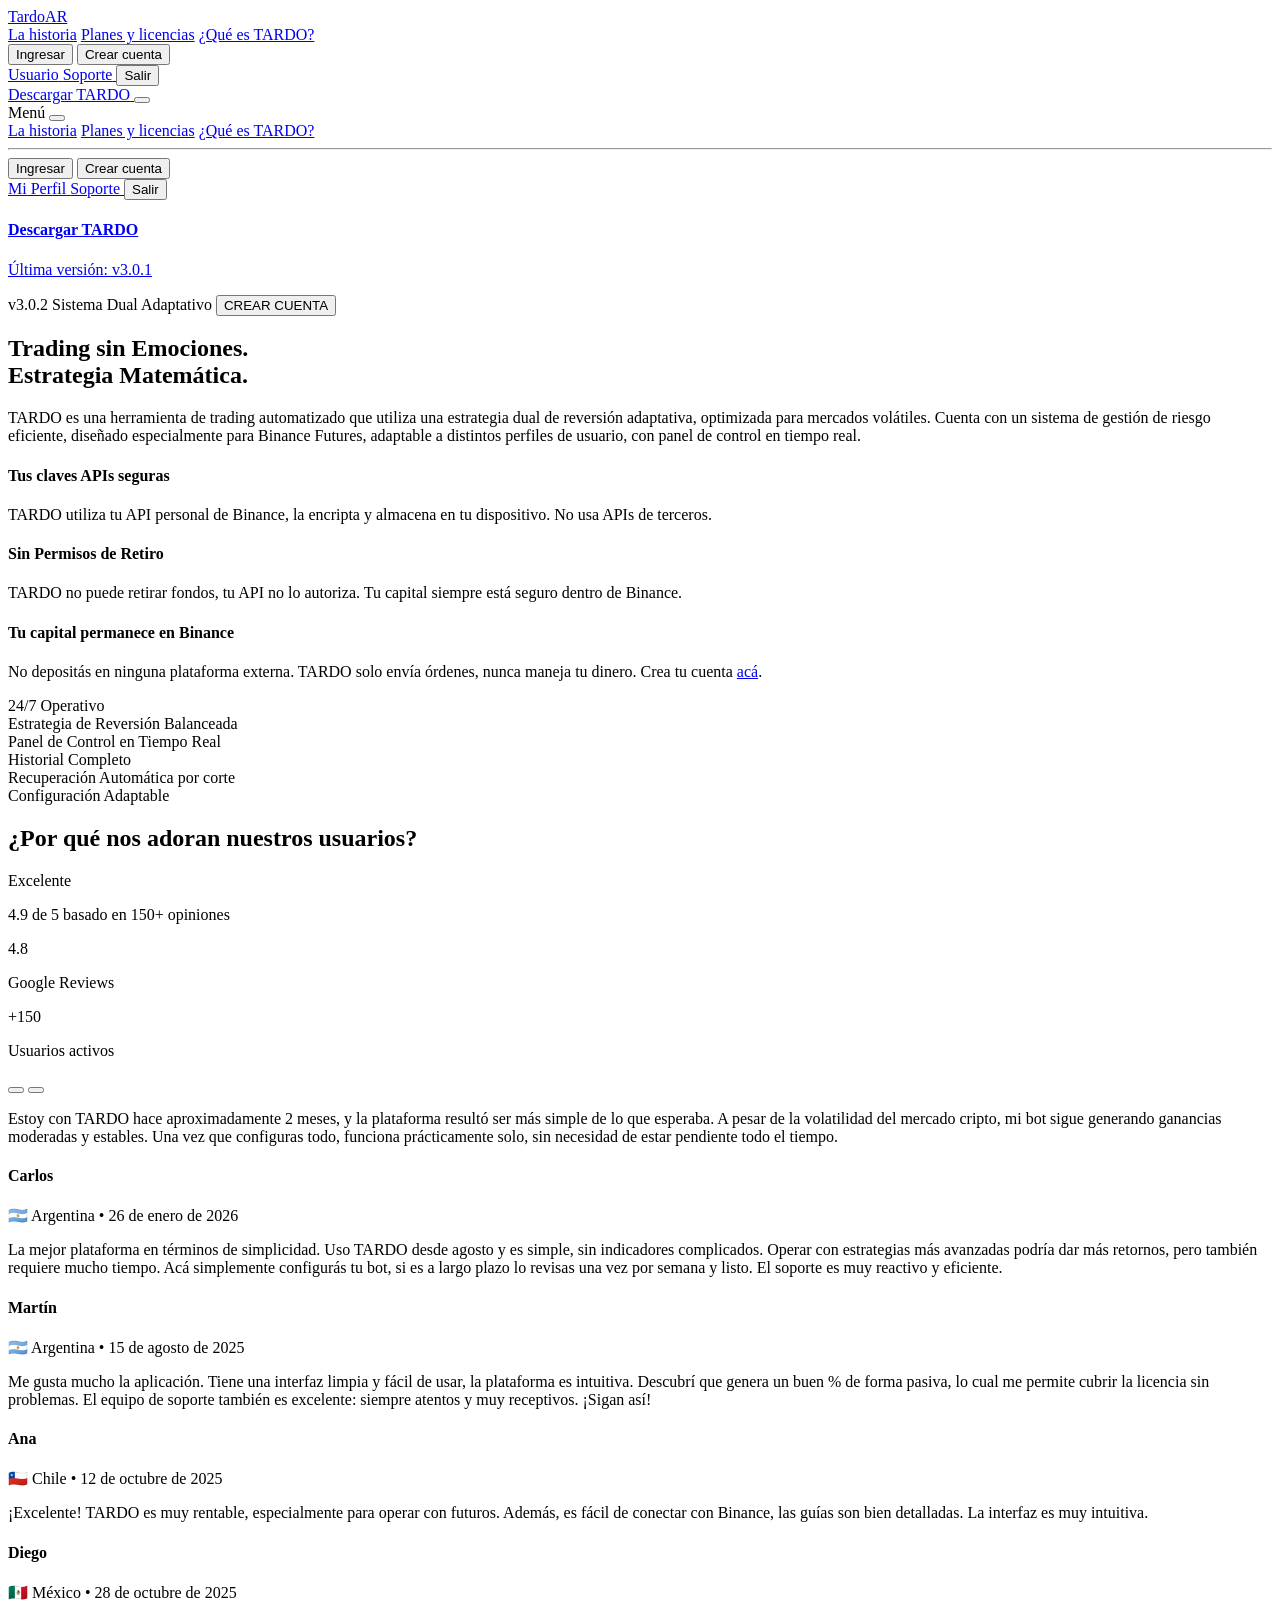
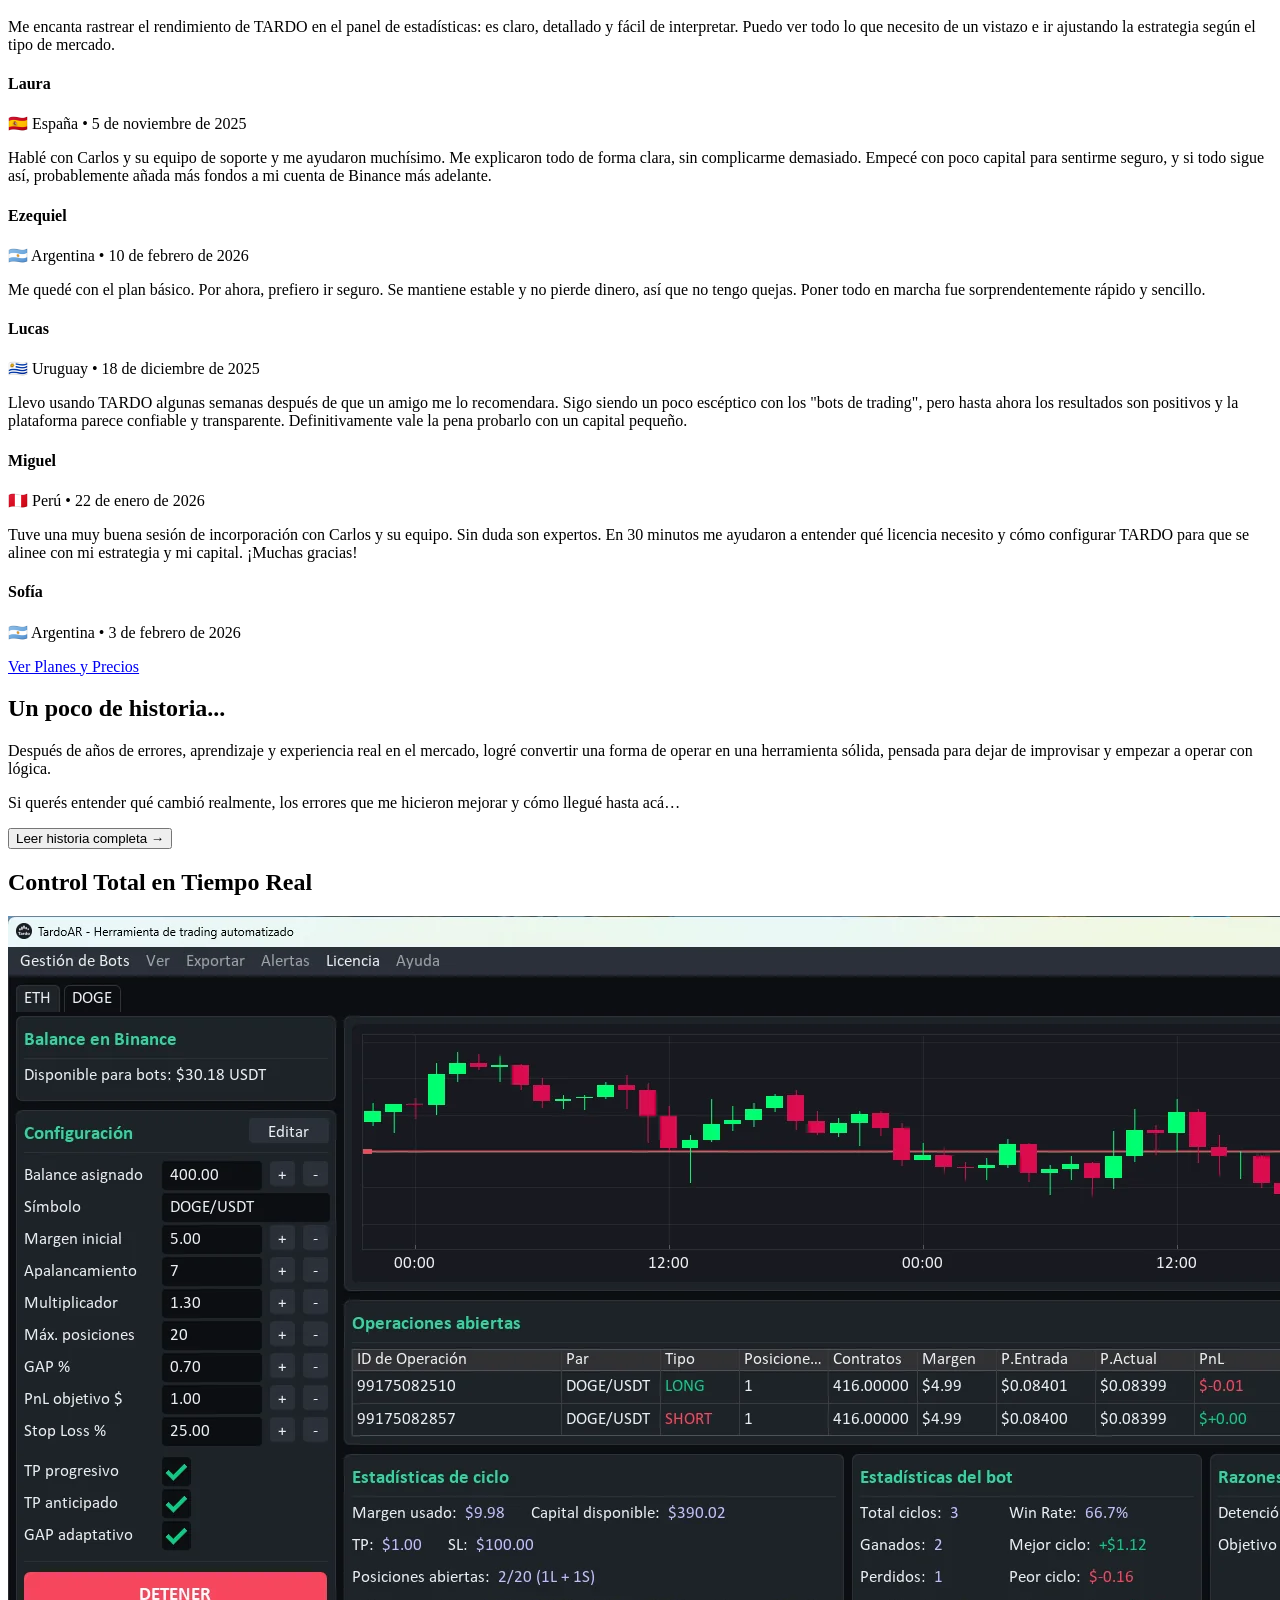
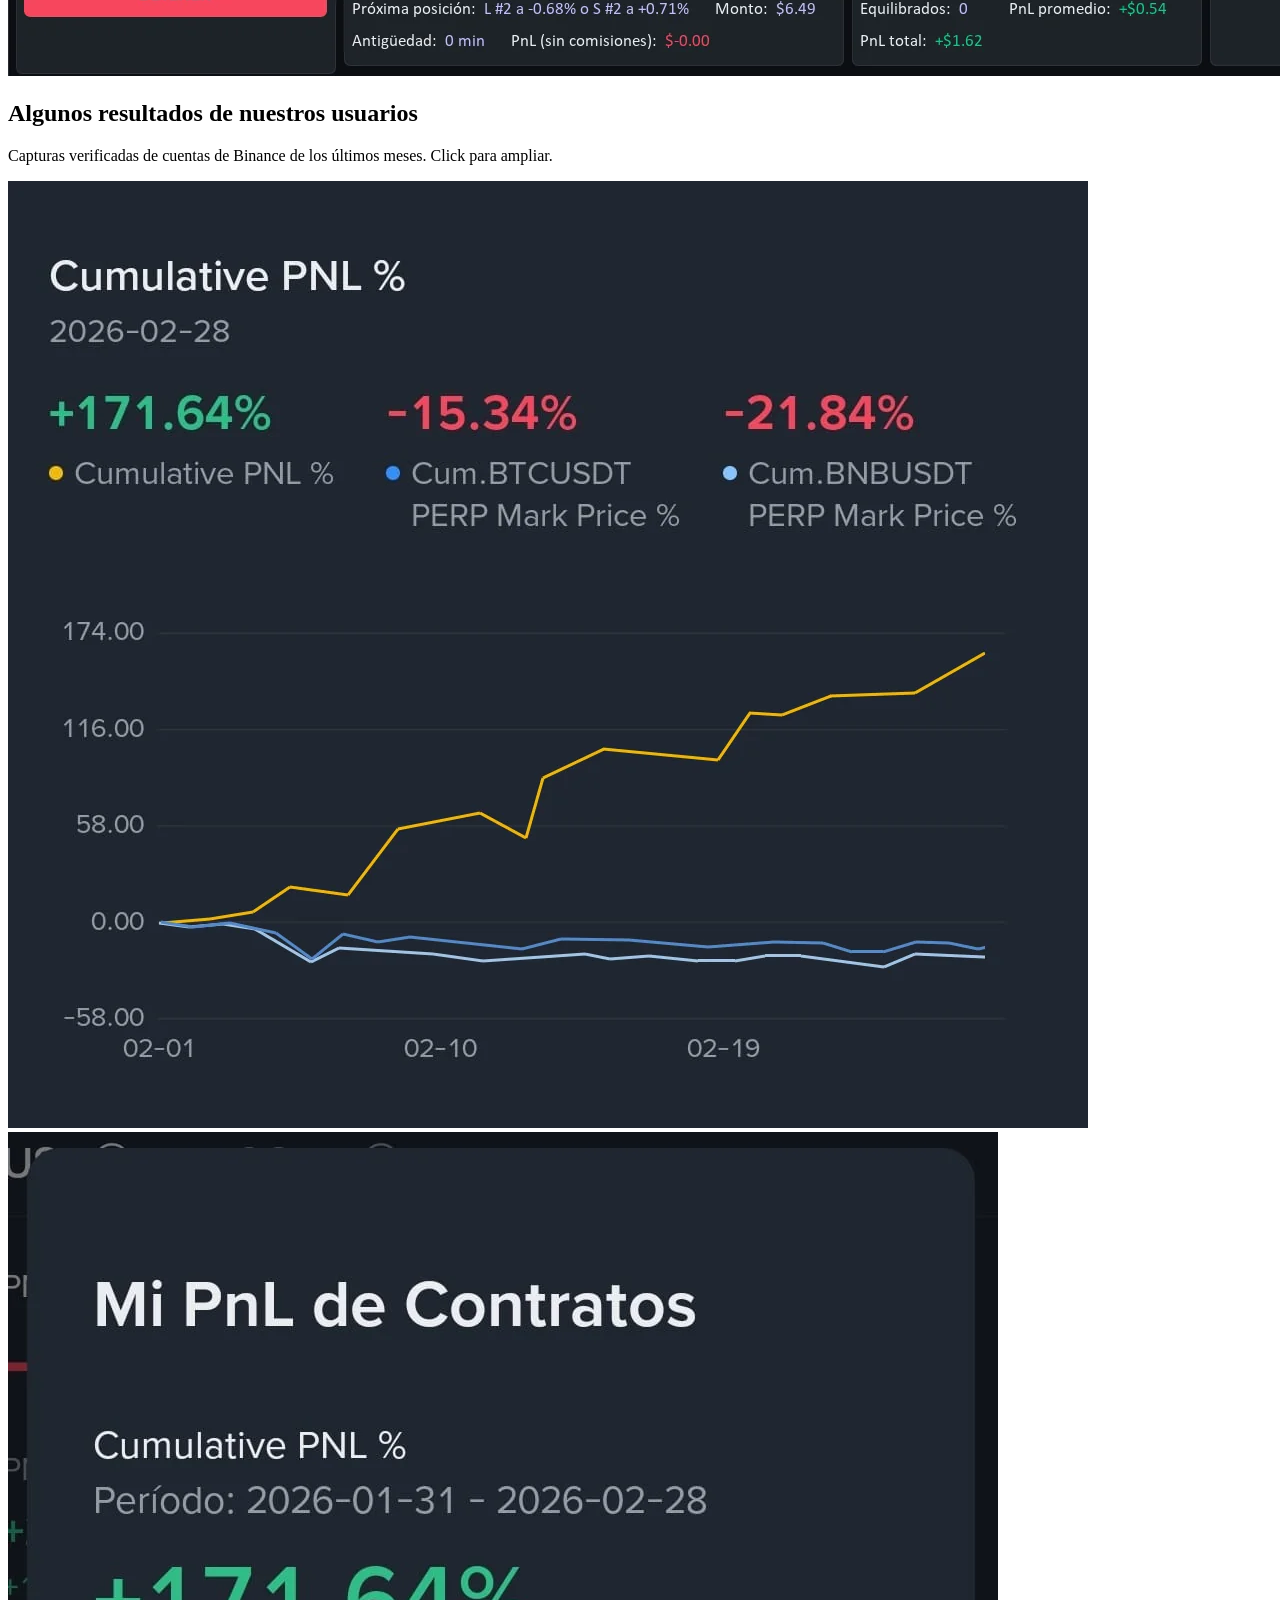
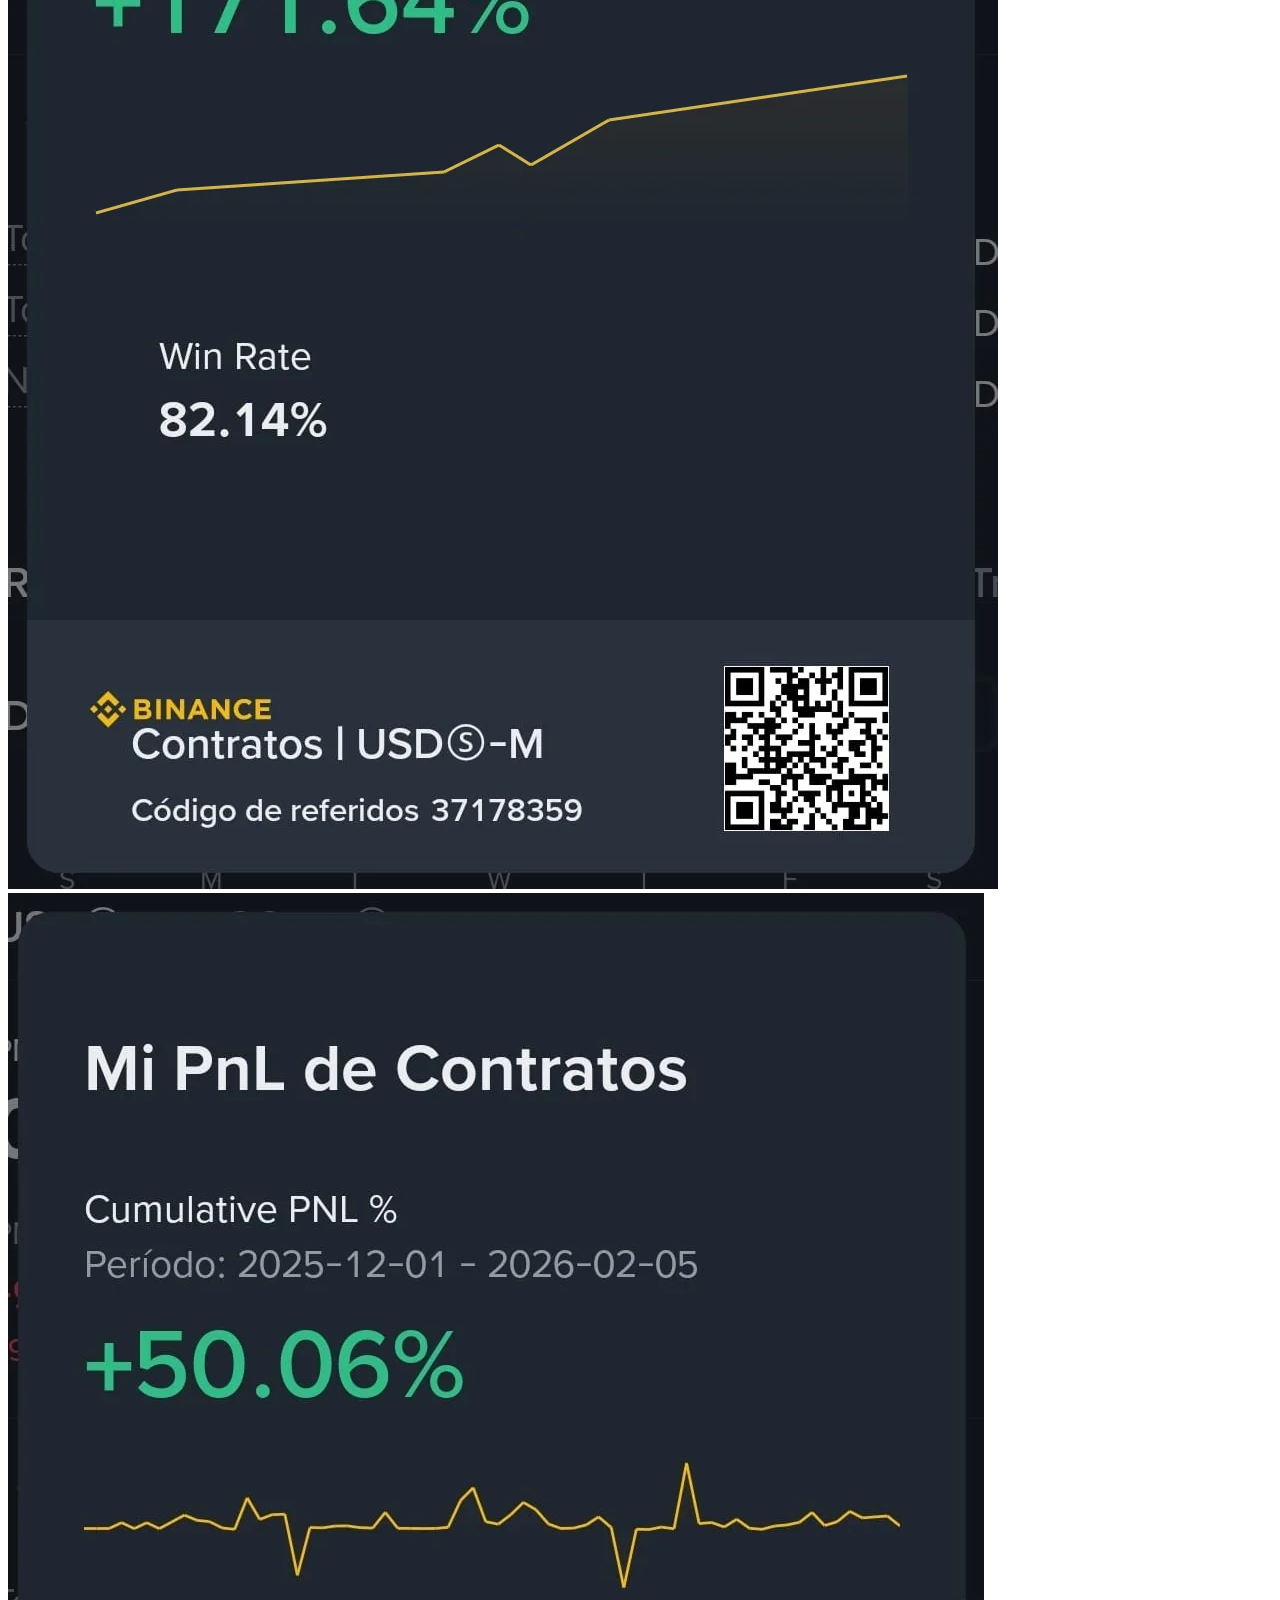
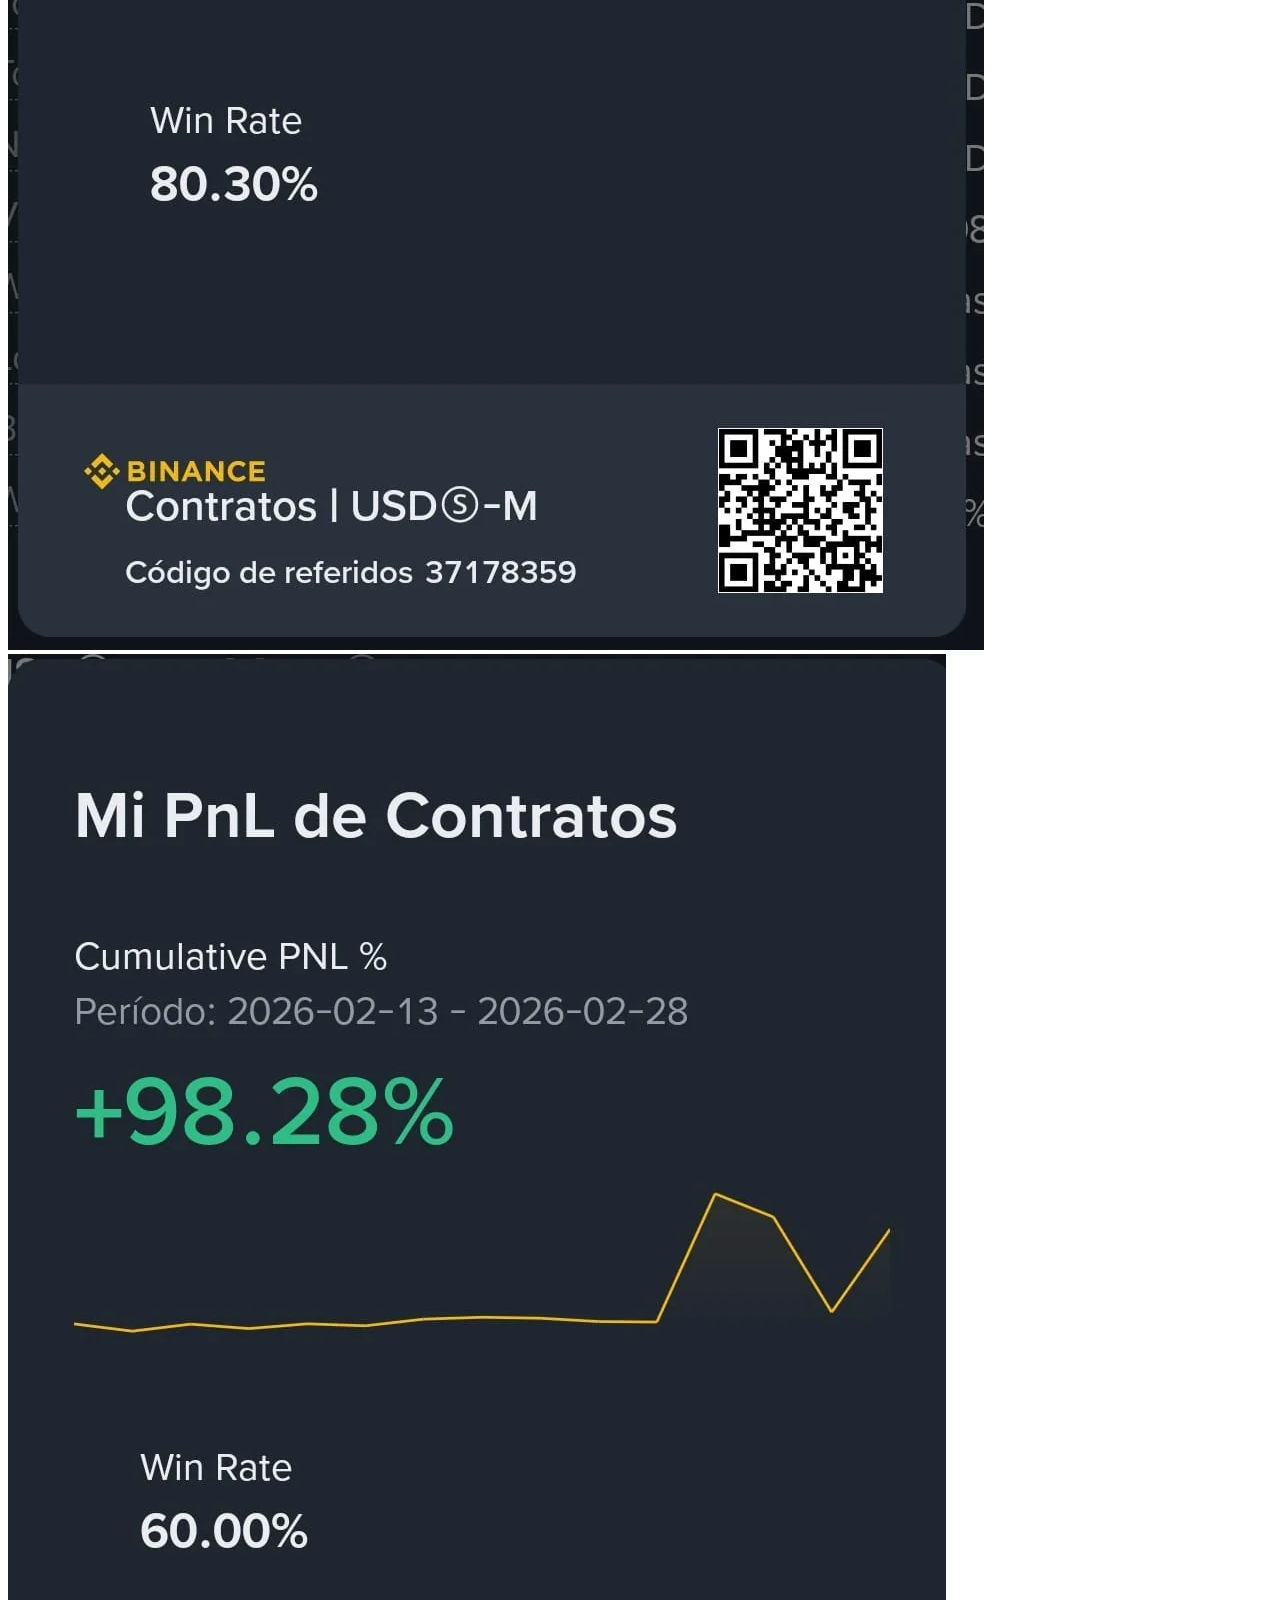
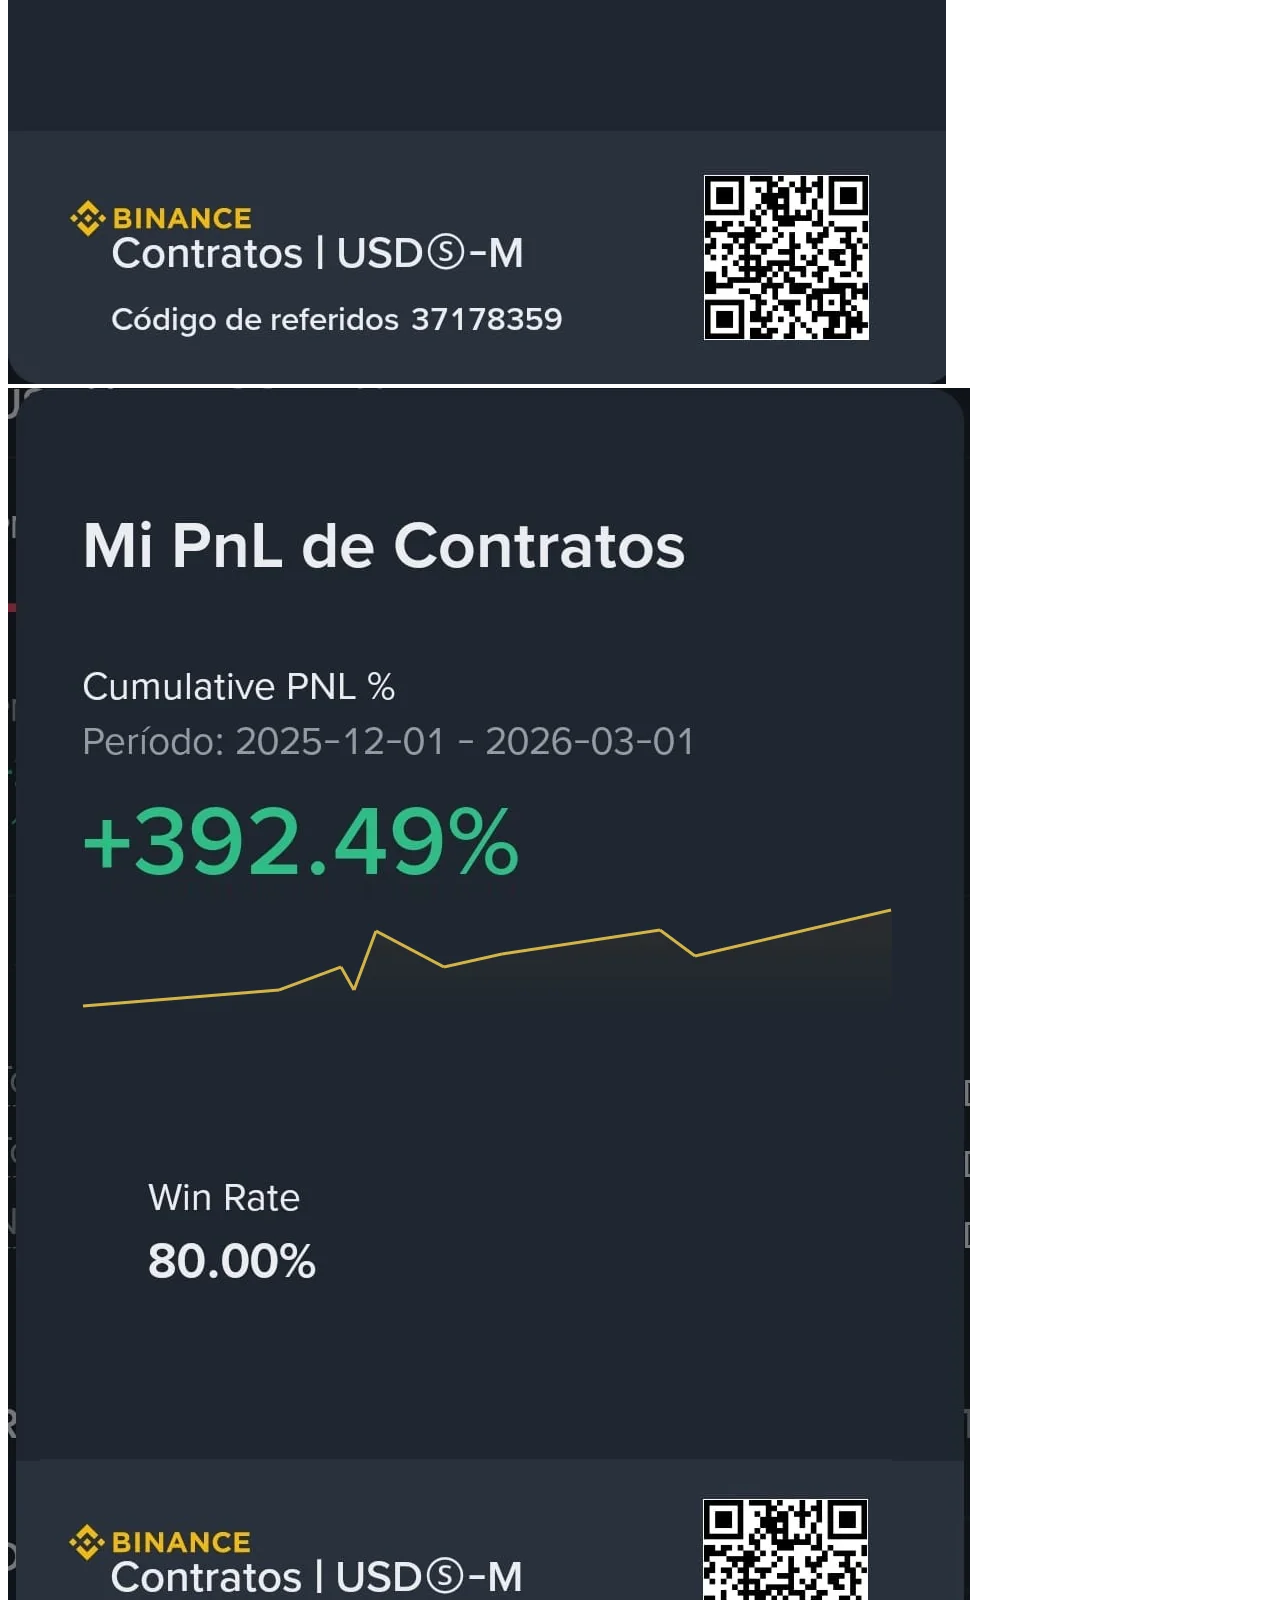
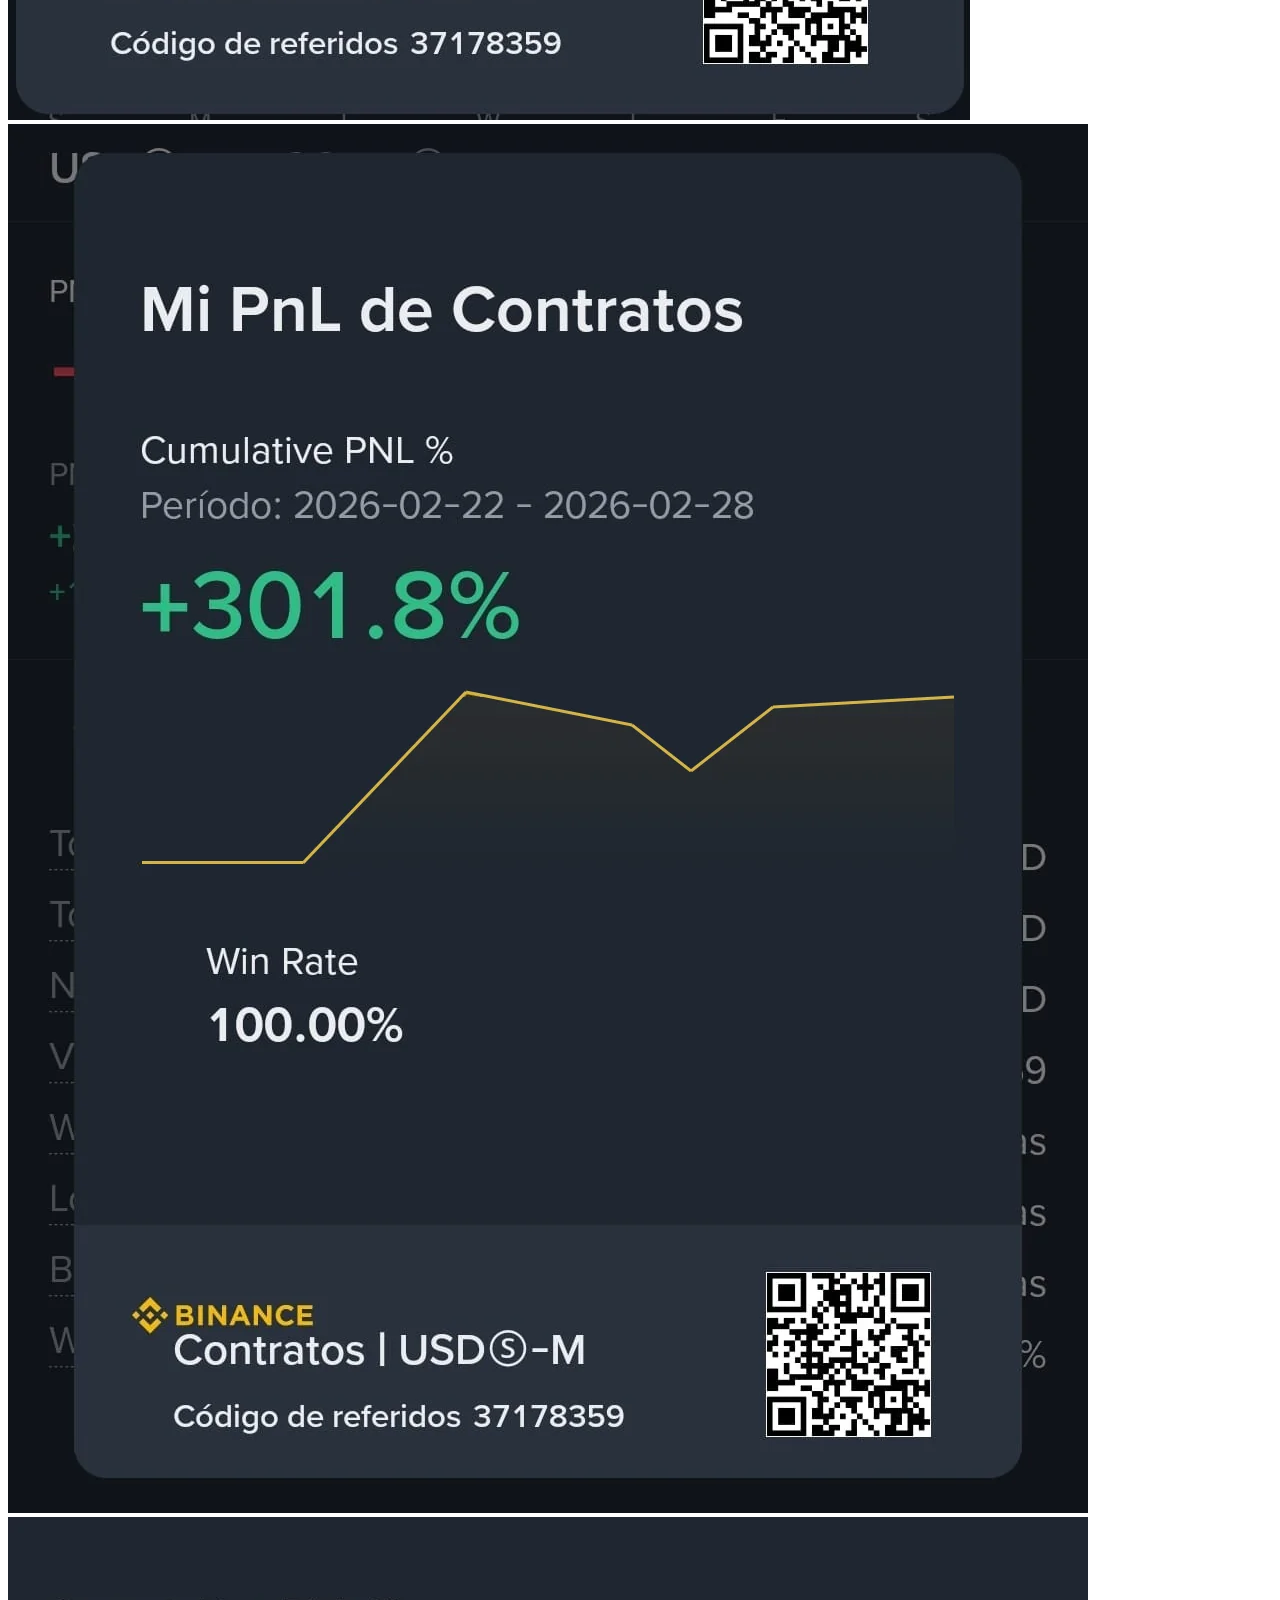
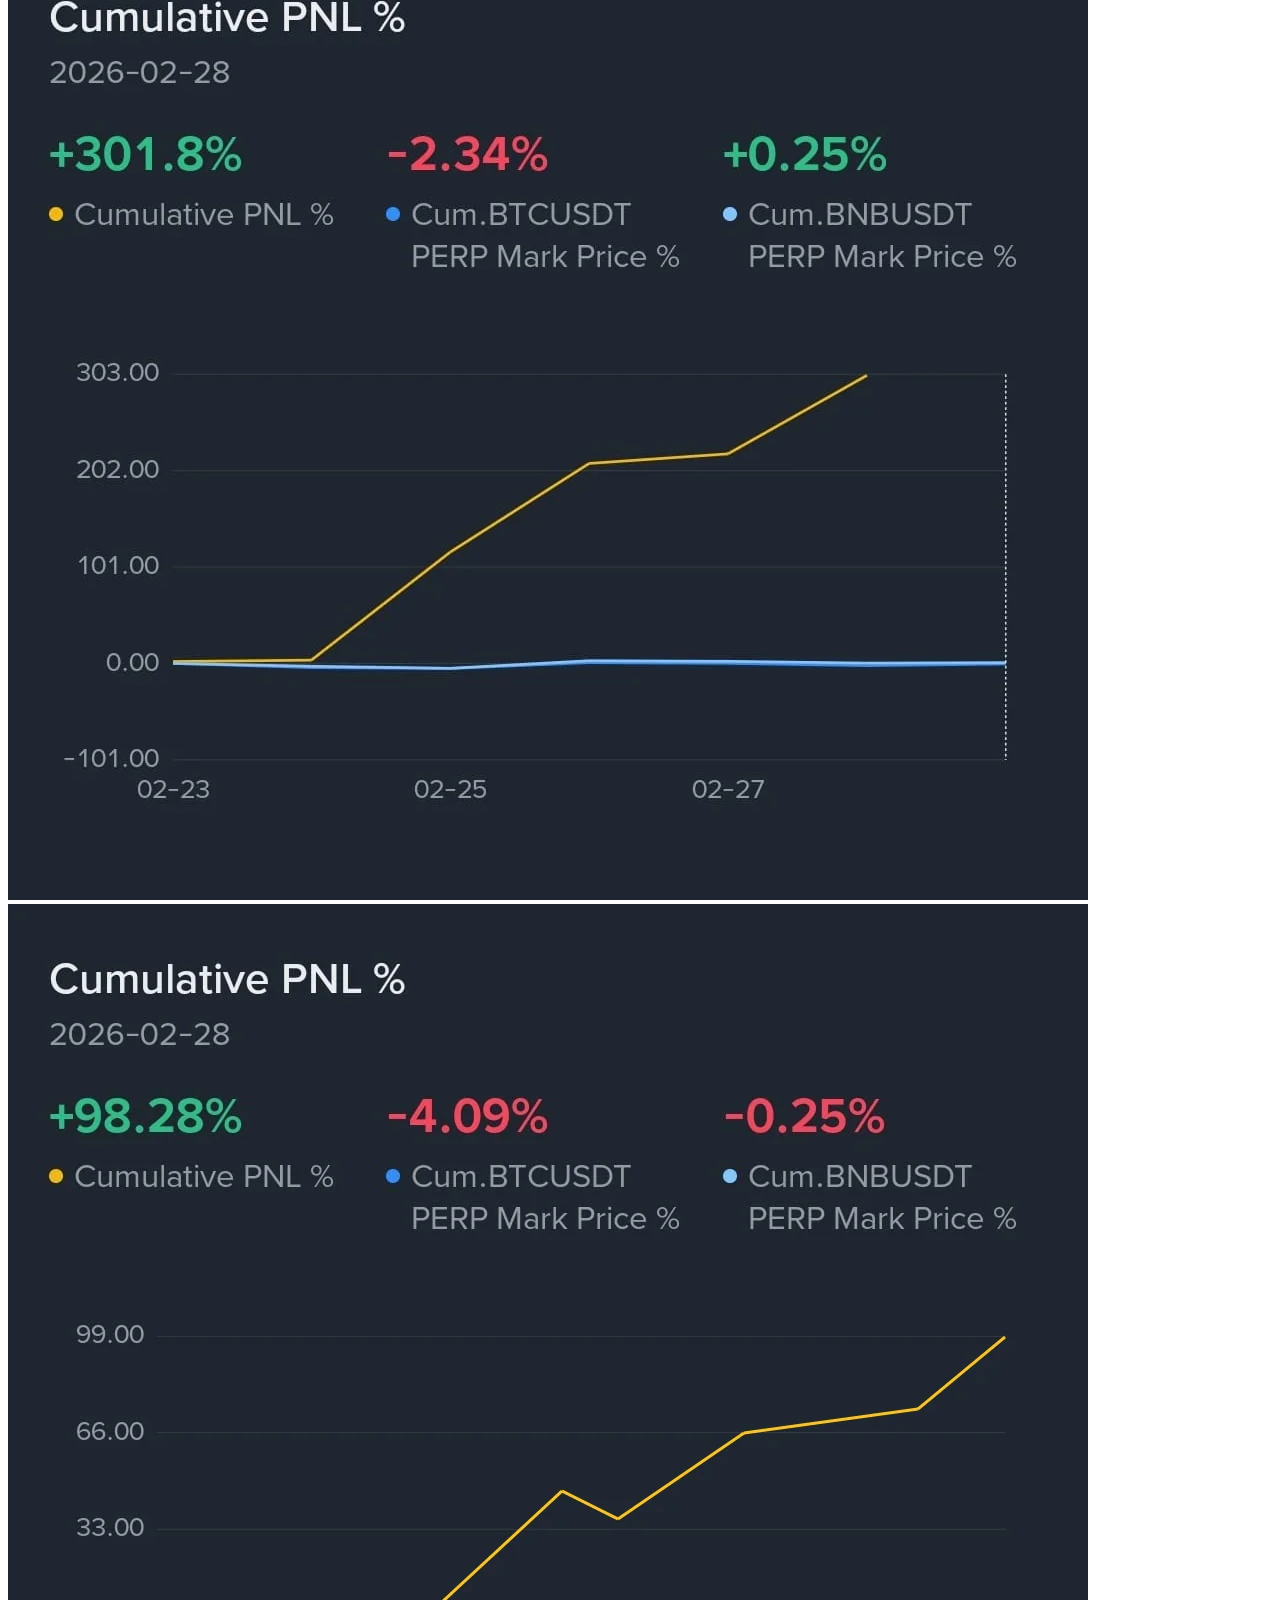
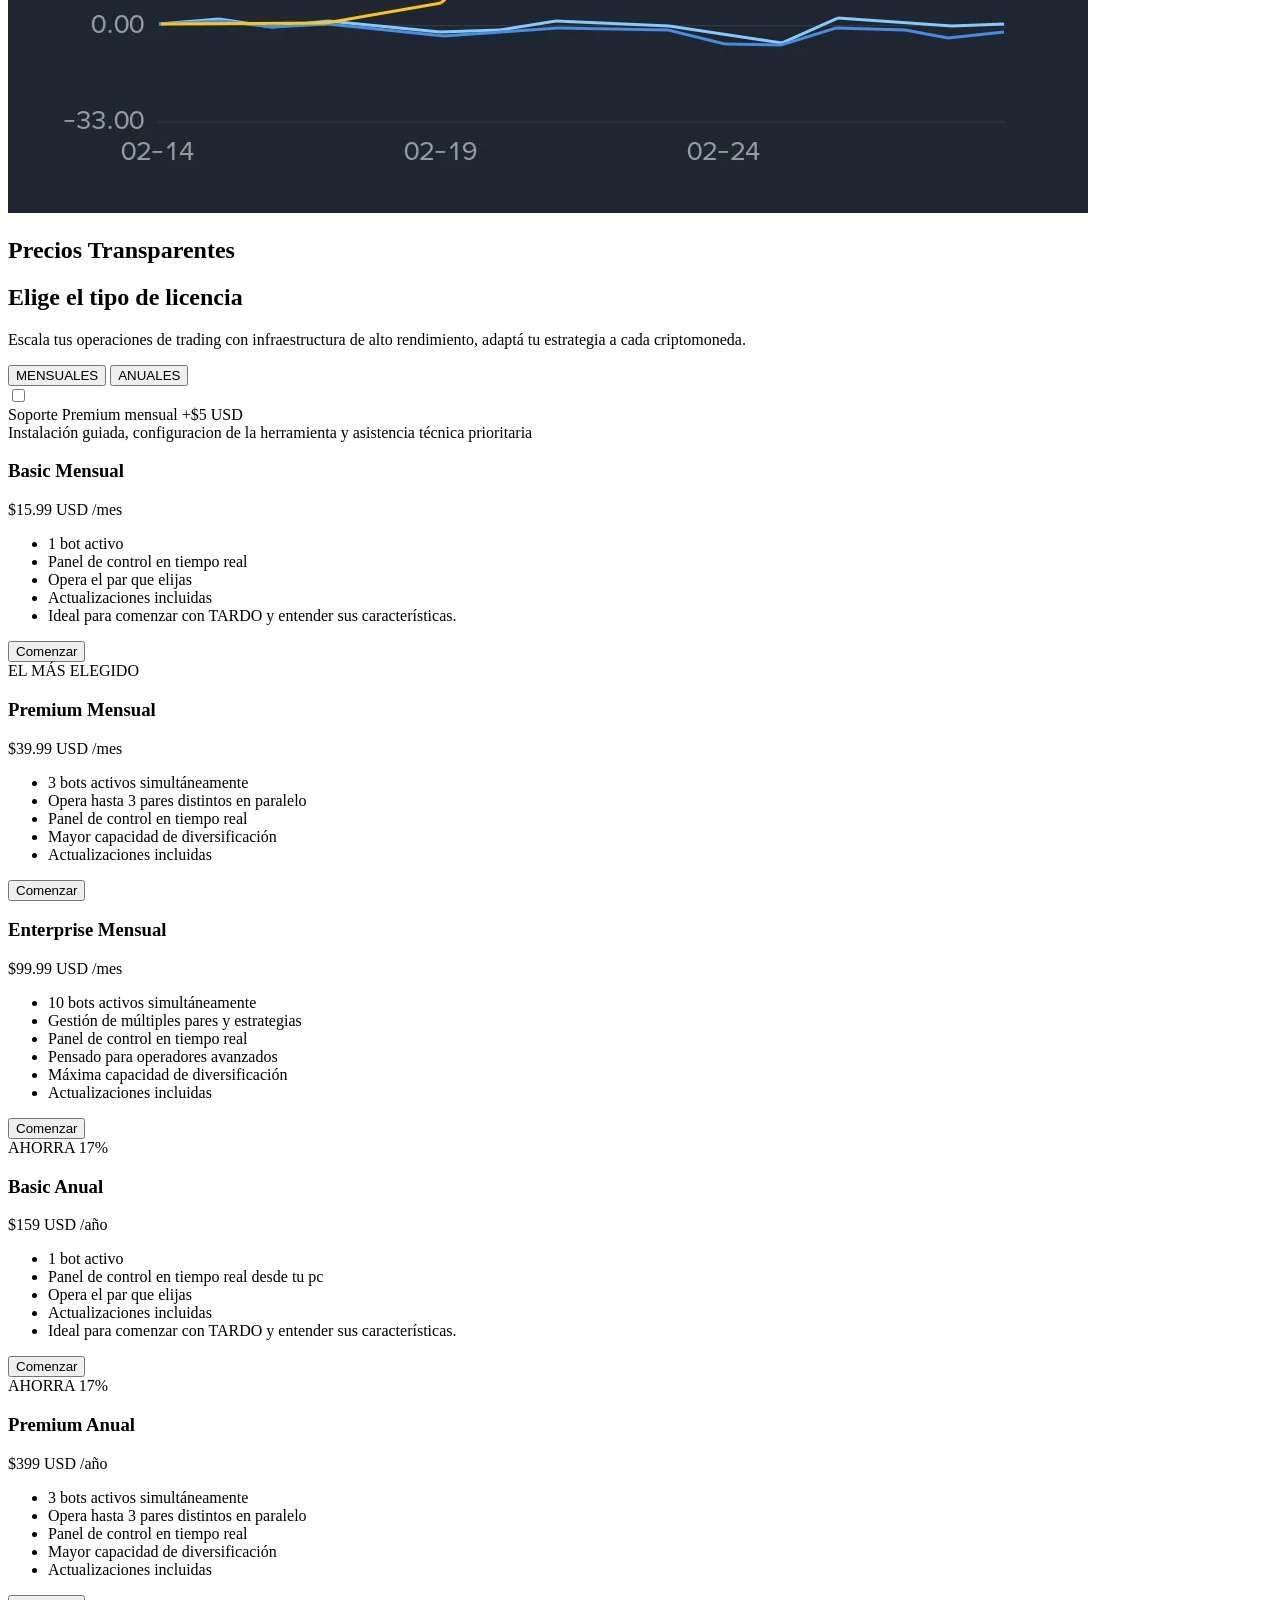
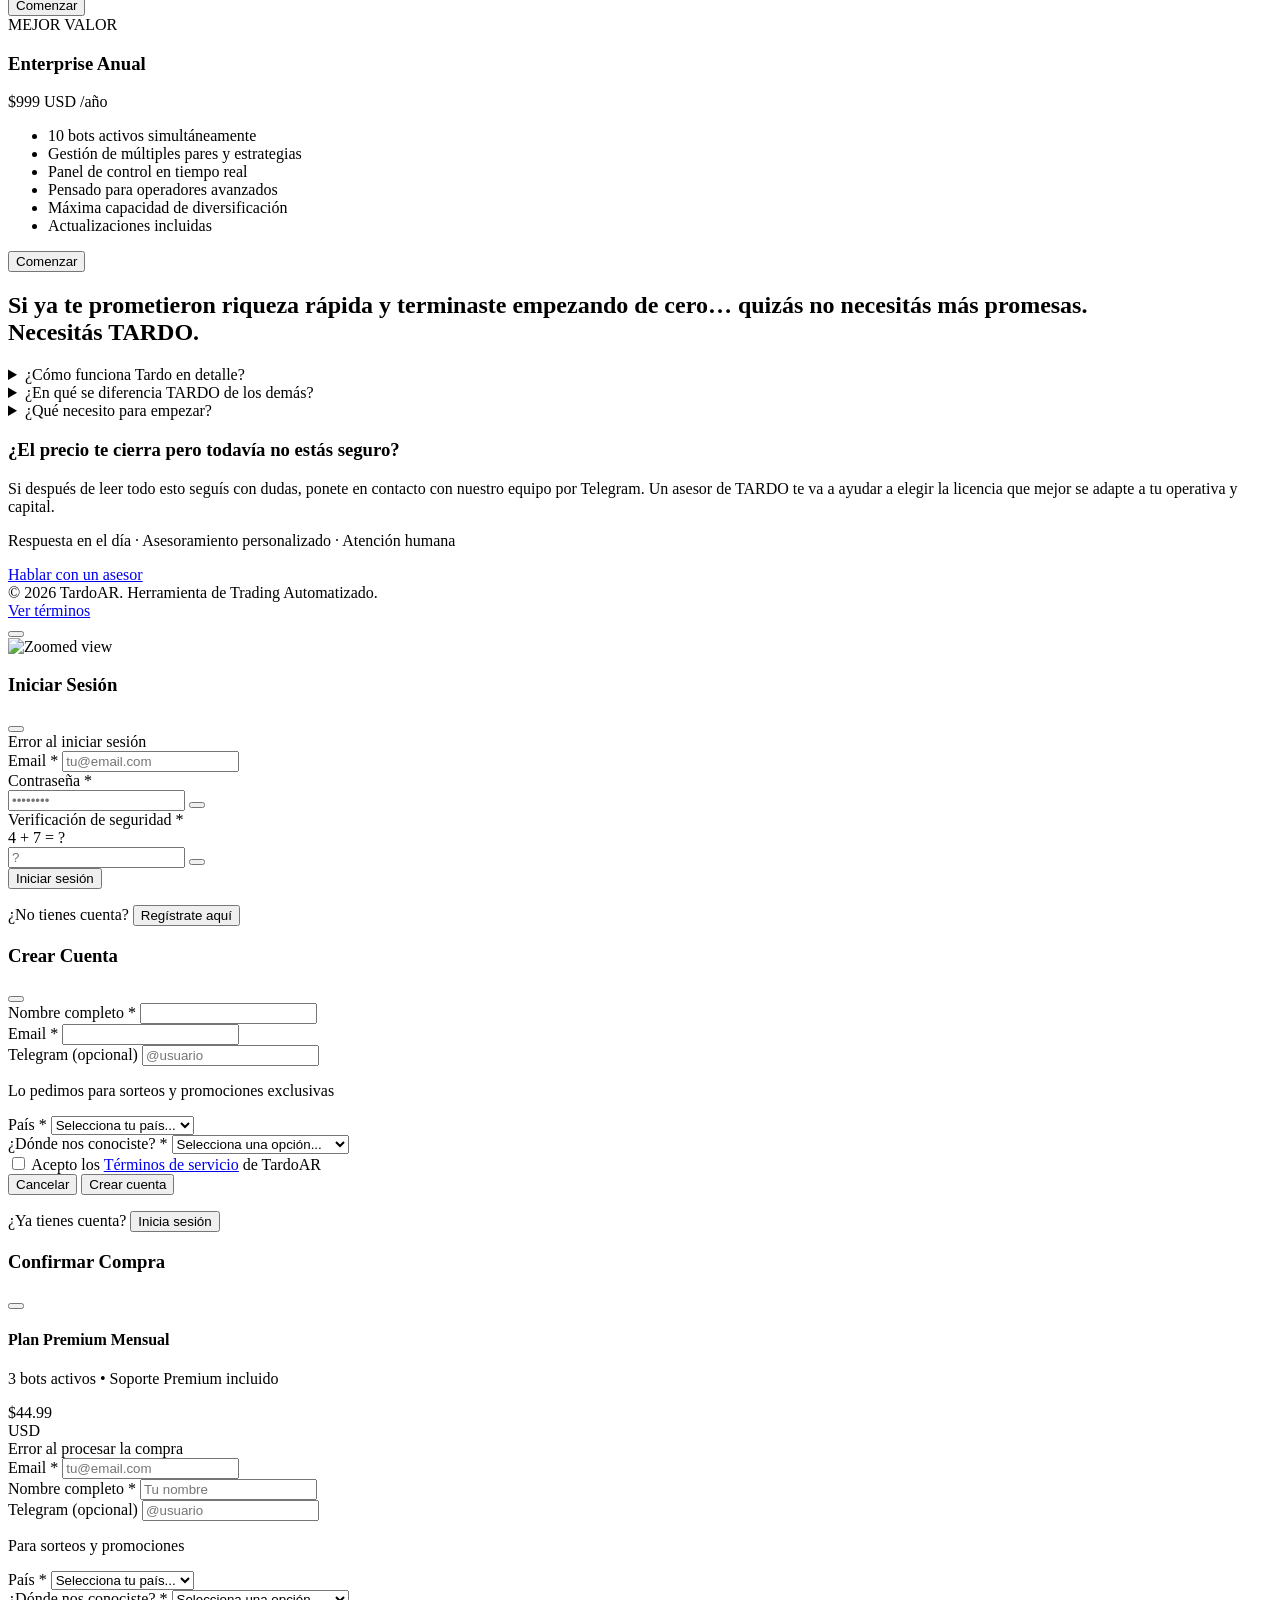
==== index.html @ 9b67a905 "Nueva version 3.0.2 disponible" ====
<!DOCTYPE html>
<html lang="es" class="scroll-smooth">
<head>
    <meta charset="UTF-8">
    <meta name="viewport" content="width=device-width, initial-scale=1.0">
    <title>Tardo | Herramienta de Trading Automatizado</title>
    <script src="https://cdn.tailwindcss.com"></script>
    <script src="https://code.iconify.design/iconify-icon/1.0.7/iconify-icon.min.js"></script>
    <link href="https://fonts.googleapis.com/css2?family=Inter:wght@300;400;500;600&display=swap" rel="stylesheet">
    <link rel="stylesheet" href="css/style.css">
</head>
<body class="bg-[#030303] text-neutral-300 font-sans antialiased selection:bg-white/20 selection:text-white overflow-x-hidden">

    <!-- Background Gradients -->
    <div class="fixed inset-0 z-0 pointer-events-none overflow-hidden">
        <div class="absolute top-[-10%] left-[20%] w-[800px] h-[600px] bg-neutral-800/20 rounded-full blur-[120px] mix-blend-screen opacity-20 animate-blob"></div>
        <div class="absolute bottom-[-10%] right-[-5%] w-[600px] h-[600px] bg-emerald-900/10 rounded-full blur-[100px] mix-blend-screen opacity-20 animate-pulse-slow"></div>
        <div class="absolute inset-0 bg-grid-pattern z-0 opacity-60"></div>
    </div>

    <!-- Navbar Component -->
    <div id="navbar-placeholder"></div>

    <!-- Hero Section -->
    <section class="relative z-10 pt-32 pb-24">
        <div class="max-w-4xl mx-auto px-6 text-center">
            
            <!-- Result Pill -->
            <div class="opacity-0 animate-fade-in-up inline-flex items-center gap-3 px-4 py-1.5 mb-8 rounded-full bg-white/5 border border-white/5 backdrop-blur-sm">
                <span class="text-[10px] font-mono text-sky-400">v3.0.2</span>
                <iconify-icon icon="solar:arrow-right-linear" class="text-neutral-500 text-[10px]"></iconify-icon>
                <span class="text-[10px] font-mono text-white font-semibold">Sistema Dual Adaptativo</span>
                <span class="w-px h-3 bg-white/10 mx-1"></span>
                <button onclick="openRegisterModal()" class="text-[10px] uppercase tracking-widest text-sky-400 hover:text-sky-300 font-medium transition-colors cursor-pointer">CREAR CUENTA</button>
            </div>

            <h1 class="opacity-0 animate-fade-in-up delay-100 text-4xl md:text-6xl lg:text-7xl font-semibold tracking-tight text-white mb-6 leading-[1.1]">
                Trading sin Emociones.<br>
                <span class="text-neutral-500">Estrategia Matemática.</span>
            </h1>

            <p class="opacity-0 animate-fade-in-up delay-200 text-base md:text-lg text-neutral-400 max-w-2xl mx-auto leading-relaxed font-light mb-8">
                TARDO es una herramienta de trading automatizado que utiliza una <span class="text-white font-medium">estrategia dual de reversión adaptativa</span>, optimizada para mercados volátiles. Cuenta con un sistema de gestión de riesgo eficiente, diseñado especialmente para <span class="text-white font-medium">Binance Futures</span>, adaptable a distintos perfiles de usuario, con panel de control en tiempo real.
            </p>
        </div>

        <!-- Security Badges (Wider Container) -->
        <div class="max-w-6xl mx-auto px-6">
            <div class="opacity-0 animate-fade-in-up delay-200 flex flex-col items-center gap-4 mb-10">
                <!-- Separator -->
                <div class="w-16 h-px bg-gradient-to-r from-transparent via-white/20 to-transparent"></div>
                
                <!-- Security Cards Grid -->
                <div class="grid md:grid-cols-3 gap-4 mt-10 w-full">
                    <div class="flex items-start gap-3 p-4 rounded-lg bg-purple-500/5 border border-purple-500/20">
                        <iconify-icon icon="solar:key-bold" class="text-purple-500 text-2xl mt-0.5 flex-shrink-0"></iconify-icon>
                        <div class="text-left">
                            <h4 class="text-white font-semibold text-sm mb-1">Tus claves APIs seguras</h4>
                            <p class="text-xs text-neutral-400 leading-relaxed">TARDO utiliza tu API personal de Binance, la encripta y almacena en tu dispositivo. No usa APIs de terceros.</p>
                        </div>
                    </div>
                    <div class="flex items-start gap-3 p-4 rounded-lg bg-emerald-500/5 border border-emerald-500/20">
                        <iconify-icon icon="solar:shield-check-bold" class="text-emerald-500 text-2xl mt-0.5 flex-shrink-0"></iconify-icon>
                        <div class="text-left">
                            <h4 class="text-white font-semibold text-sm mb-1">Sin Permisos de Retiro</h4>
                            <p class="text-xs text-neutral-400 leading-relaxed">TARDO no puede retirar fondos, tu API no lo autoriza. Tu capital siempre está seguro dentro de Binance.</p>
                        </div>
                    </div>
                    <div class="flex items-start gap-3 p-4 rounded-lg bg-yellow-500/5 border border-yellow-500/20">
                        <iconify-icon icon="simple-icons:binance" class="text-yellow-500 text-2xl mt-0.5 flex-shrink-0"></iconify-icon>
                        <div class="text-left">
                            <h4 class="text-white font-semibold text-sm mb-1">Tu capital permanece en Binance</h4>
                            <p class="text-xs text-neutral-400 leading-relaxed">No depositás en ninguna plataforma externa. TARDO solo envía órdenes, nunca maneja tu dinero. Crea tu cuenta <a href="https://drive.google.com/file/d/1Ab8bkEWQ7892vWxvEzgY9Nejgs6PeYc3/view?usp=sharing" target="_blank" class="text-yellow-400 hover:text-yellow-300 transition-colors">acá</a>.</p>
                        </div>
                    </div>
                </div>
            </div>
        </div>

        <!-- Features Bullets -->
        <div class="max-w-4xl mx-auto px-6">
            <div class="grid grid-cols-2 md:grid-cols-3 gap-x-8 gap-y-3 text-center">
                <div class="flex items-center gap-2.5">
                    <iconify-icon icon="solar:clock-circle-linear" class="text-neutral-500 text-lg"></iconify-icon>
                    <span class="text-xs text-neutral-300 font-medium">24/7 Operativo</span>
                </div>
                <div class="flex items-center gap-2.5">
                    <iconify-icon icon="solar:chart-2-linear" class="text-neutral-500 text-lg"></iconify-icon>
                    <span class="text-xs text-neutral-300 font-medium">Estrategia de Reversión Balanceada</span>
                </div>
                <div class="flex items-center gap-2.5">
                    <iconify-icon icon="solar:monitor-smartphone-linear" class="text-neutral-500 text-lg"></iconify-icon>
                    <span class="text-xs text-neutral-300 font-medium">Panel de Control en Tiempo Real</span>
                </div>
                <div class="flex items-center gap-2.5">
                    <iconify-icon icon="solar:history-linear" class="text-neutral-500 text-lg"></iconify-icon>
                    <span class="text-xs text-neutral-300 font-medium">Historial Completo</span>
                </div>
                <div class="flex items-center gap-2.5">
                    <iconify-icon icon="solar:restart-linear" class="text-neutral-500 text-lg"></iconify-icon>
                    <span class="text-xs text-neutral-300 font-medium">Recuperación Automática por corte</span>
                </div>
                <div class="flex items-center gap-2.5">
                    <iconify-icon icon="solar:settings-linear" class="text-neutral-500 text-lg"></iconify-icon>
                    <span class="text-xs text-neutral-300 font-medium">Configuración Adaptable</span>
                </div>
            </div>
        </div>
    </section>

    <!-- Testimonios Section -->
    <section class="py-20 bg-[#030303] relative overflow-hidden">
        <div class="mx-auto max-w-7xl px-4 sm:px-6 lg:px-8">
            
            <!-- Header -->
            <div class="text-center max-w-4xl mx-auto mb-8">
                <h2 class="text-xl md:text-3xl tracking-tight font-semibold text-white mb-6">
                    ¿Por qué nos adoran nuestros usuarios?
                </h2>
                
                <!-- Trust Badges -->
                <div class="flex flex-wrap items-center justify-center gap-6 mt-8">
                    <!-- Trustpilot Badge -->
                    <div class="flex items-center gap-3 px-5 py-3 rounded-lg bg-neutral-900/50 border border-white/5">
                        <div class="flex flex-col items-start">
                            <div class="flex items-center gap-1 mb-1">
                                <span class="text-sm font-semibold text-white">Excelente</span>
                                <div class="flex items-center gap-0.5 ml-1">
                                    <iconify-icon icon="solar:star-bold" class="text-emerald-500 text-xs"></iconify-icon>
                                    <iconify-icon icon="solar:star-bold" class="text-emerald-500 text-xs"></iconify-icon>
                                    <iconify-icon icon="solar:star-bold" class="text-emerald-500 text-xs"></iconify-icon>
                                    <iconify-icon icon="solar:star-bold" class="text-emerald-500 text-xs"></iconify-icon>
                                    <iconify-icon icon="solar:star-bold" class="text-emerald-500 text-xs"></iconify-icon>
                                </div>
                            </div>
                            <p class="text-[10px] text-neutral-500">
                                <span class="text-white font-medium">4.9</span> de 5 basado en <span class="text-white font-medium">150+</span> opiniones
                            </p>
                        </div>
                        <iconify-icon icon="simple-icons:trustpilot" class="text-emerald-500 text-2xl"></iconify-icon>
                    </div>
                    
                    <!-- Google Reviews Badge -->
                    <div class="flex items-center gap-3 px-5 py-3 rounded-lg bg-neutral-900/50 border border-white/5">
                        <iconify-icon icon="flat-color-icons:google" class="text-2xl"></iconify-icon>
                        <div class="flex flex-col items-start">
                            <div class="flex items-center gap-1 mb-1">
                                <span class="text-white font-semibold text-sm">4.8</span>
                                <div class="flex items-center gap-0.5">
                                    <iconify-icon icon="solar:star-bold" class="text-yellow-400 text-xs"></iconify-icon>
                                    <iconify-icon icon="solar:star-bold" class="text-yellow-400 text-xs"></iconify-icon>
                                    <iconify-icon icon="solar:star-bold" class="text-yellow-400 text-xs"></iconify-icon>
                                    <iconify-icon icon="solar:star-bold" class="text-yellow-400 text-xs"></iconify-icon>
                                    <iconify-icon icon="solar:star-bold-duotone" class="text-yellow-400 text-xs"></iconify-icon>
                                </div>
                            </div>
                            <p class="text-[10px] text-neutral-500">Google Reviews</p>
                        </div>
                    </div>
                    
                    <!-- Users Count Badge -->
                    <div class="flex items-center gap-3 px-5 py-3 rounded-lg bg-neutral-900/50 border border-white/5">
                        <iconify-icon icon="solar:users-group-rounded-bold" class="text-emerald-500 text-2xl"></iconify-icon>
                        <div class="flex flex-col items-start">
                            <div class="flex items-center gap-1 mb-1">
                                <span class="text-white font-semibold text-lg">+150</span>
                            </div>
                            <p class="text-[10px] text-neutral-500">Usuarios activos</p>
                        </div>
                    </div>
                </div>
            </div>

            <!-- Carousel Area -->
            <div class="relative group" id="carousel-wrapper">
                
                <!-- Navigation Arrows (Desktop Only) -->
                <button id="prev-btn" aria-label="Previous slide" class="hidden lg:flex absolute top-1/2 -translate-y-1/2 -left-12 z-10 w-10 h-10 items-center justify-center rounded-full bg-neutral-800/80 border border-white/10 shadow-sm text-neutral-400 hover:text-white hover:bg-neutral-700 hover:border-emerald-500/50 transition-all focus:outline-none focus:ring-2 focus:ring-emerald-500 focus:ring-offset-2 focus:ring-offset-[#030303] disabled:opacity-50 disabled:cursor-not-allowed">
                    <iconify-icon icon="solar:arrow-left-linear" class="text-xl"></iconify-icon>
                </button>
                
                <button id="next-btn" aria-label="Next slide" class="hidden lg:flex absolute top-1/2 -translate-y-1/2 -right-12 z-10 w-10 h-10 items-center justify-center rounded-full bg-neutral-800/80 border border-white/10 shadow-sm text-neutral-400 hover:text-white hover:bg-neutral-700 hover:border-emerald-500/50 transition-all focus:outline-none focus:ring-2 focus:ring-emerald-500 focus:ring-offset-2 focus:ring-offset-[#030303] disabled:opacity-50 disabled:cursor-not-allowed">
                    <iconify-icon icon="solar:arrow-right-linear" class="text-xl"></iconify-icon>
                </button>

                <!-- Track Container -->
                <div class="overflow-hidden px-1 -mx-1 py-4">
                    <div class="flex transition-transform duration-500 ease-in-out cursor-grab active:cursor-grabbing" id="carousel-track">
                        
                        <!-- Card 1 -->
                        <div class="carousel-card w-full flex-shrink-0 md:w-1/2 lg:w-1/3 px-3">
                            <div class="h-full bg-neutral-900/50 rounded-2xl border border-white/10 p-8 shadow-sm flex flex-col transition-shadow hover:shadow-md hover:border-white/20">
                                <div class="flex gap-1 mb-6">
                                    <iconify-icon icon="solar:star-bold" class="text-yellow-500 text-base"></iconify-icon>
                                    <iconify-icon icon="solar:star-bold" class="text-yellow-500 text-base"></iconify-icon>
                                    <iconify-icon icon="solar:star-bold" class="text-yellow-500 text-base"></iconify-icon>
                                    <iconify-icon icon="solar:star-bold" class="text-yellow-500 text-base"></iconify-icon>
                                    <iconify-icon icon="solar:star-bold" class="text-yellow-500 text-base"></iconify-icon>
                                </div>
                                <p class="text-sm text-neutral-300 leading-relaxed flex-grow">
                                    Estoy con TARDO hace aproximadamente 2 meses, y la plataforma resultó ser más simple de lo que esperaba. A pesar de la volatilidad del mercado cripto, mi bot sigue generando ganancias moderadas y estables. Una vez que configuras todo, funciona prácticamente solo, sin necesidad de estar pendiente todo el tiempo.
                                </p>
                                <div class="mt-8">
                                    <h4 class="text-sm font-medium text-white">Carlos</h4>
                                    <p class="text-xs text-neutral-400 mt-0.5">🇦🇷 Argentina • 26 de enero de 2026</p>
                                </div>
                            </div>
                        </div>

                        <!-- Card 2 -->
                        <div class="carousel-card w-full flex-shrink-0 md:w-1/2 lg:w-1/3 px-3">
                            <div class="h-full bg-neutral-900/50 rounded-2xl border border-white/10 p-8 shadow-sm flex flex-col transition-shadow hover:shadow-md hover:border-white/20">
                                <div class="flex gap-1 mb-6">
                                    <iconify-icon icon="solar:star-bold" class="text-yellow-500 text-base"></iconify-icon>
                                    <iconify-icon icon="solar:star-bold" class="text-yellow-500 text-base"></iconify-icon>
                                    <iconify-icon icon="solar:star-bold" class="text-yellow-500 text-base"></iconify-icon>
                                    <iconify-icon icon="solar:star-bold" class="text-yellow-500 text-base"></iconify-icon>
                                    <iconify-icon icon="solar:star-bold" class="text-yellow-500 text-base"></iconify-icon>
                                </div>
                                <p class="text-sm text-neutral-300 leading-relaxed flex-grow">
                                    La mejor plataforma en términos de simplicidad. Uso TARDO desde agosto y es simple, sin indicadores complicados. Operar con estrategias más avanzadas podría dar más retornos, pero también requiere mucho tiempo. Acá simplemente configurás tu bot, si es a largo plazo lo revisas una vez por semana y listo. El soporte es muy reactivo y eficiente.
                                </p>
                                <div class="mt-8">
                                    <h4 class="text-sm font-medium text-white">Martín</h4>
                                    <p class="text-xs text-neutral-400 mt-0.5">🇦🇷 Argentina • 15 de agosto de 2025</p>
                                </div>
                            </div>
                        </div>

                        <!-- Card 3 -->
                        <div class="carousel-card w-full flex-shrink-0 md:w-1/2 lg:w-1/3 px-3">
                            <div class="h-full bg-neutral-900/50 rounded-2xl border border-white/10 p-8 shadow-sm flex flex-col transition-shadow hover:shadow-md hover:border-white/20">
                                <div class="flex gap-1 mb-6">
                                    <iconify-icon icon="solar:star-bold" class="text-yellow-500 text-base"></iconify-icon>
                                    <iconify-icon icon="solar:star-bold" class="text-yellow-500 text-base"></iconify-icon>
                                    <iconify-icon icon="solar:star-bold" class="text-yellow-500 text-base"></iconify-icon>
                                    <iconify-icon icon="solar:star-bold" class="text-yellow-500 text-base"></iconify-icon>
                                    <iconify-icon icon="solar:star-bold" class="text-yellow-500 text-base"></iconify-icon>
                                </div>
                                <p class="text-sm text-neutral-300 leading-relaxed flex-grow">
                                    Me gusta mucho la aplicación. Tiene una interfaz limpia y fácil de usar, la plataforma es intuitiva. Descubrí que genera un buen % de forma pasiva, lo cual me permite cubrir la licencia sin problemas. El equipo de soporte también es excelente: siempre atentos y muy receptivos. ¡Sigan así!
                                </p>
                                <div class="mt-8">
                                    <h4 class="text-sm font-medium text-white">Ana</h4>
                                    <p class="text-xs text-neutral-400 mt-0.5">🇨🇱 Chile • 12 de octubre de 2025</p>
                                </div>
                            </div>
                        </div>

                        <!-- Card 4 -->
                        <div class="carousel-card w-full flex-shrink-0 md:w-1/2 lg:w-1/3 px-3">
                            <div class="h-full bg-neutral-900/50 rounded-2xl border border-white/10 p-8 shadow-sm flex flex-col transition-shadow hover:shadow-md hover:border-white/20">
                                <div class="flex gap-1 mb-6">
                                    <iconify-icon icon="solar:star-bold" class="text-yellow-500 text-base"></iconify-icon>
                                    <iconify-icon icon="solar:star-bold" class="text-yellow-500 text-base"></iconify-icon>
                                    <iconify-icon icon="solar:star-bold" class="text-yellow-500 text-base"></iconify-icon>
                                    <iconify-icon icon="solar:star-bold" class="text-yellow-500 text-base"></iconify-icon>
                                    <iconify-icon icon="solar:star-bold" class="text-yellow-500 text-base"></iconify-icon>
                                </div>
                                <p class="text-sm text-neutral-300 leading-relaxed flex-grow">
                                    ¡Excelente! TARDO es muy rentable, especialmente para operar con futuros. Además, es fácil de conectar con Binance, las guías son bien detalladas. La interfaz es muy intuitiva.
                                </p>
                                <div class="mt-8">
                                    <h4 class="text-sm font-medium text-white">Diego</h4>
                                    <p class="text-xs text-neutral-400 mt-0.5">🇲🇽 México • 28 de octubre de 2025</p>
                                </div>
                            </div>
                        </div>

                        <!-- Card 5 -->
                        <div class="carousel-card w-full flex-shrink-0 md:w-1/2 lg:w-1/3 px-3">
                            <div class="h-full bg-neutral-900/50 rounded-2xl border border-white/10 p-8 shadow-sm flex flex-col transition-shadow hover:shadow-md hover:border-white/20">
                                <div class="flex gap-1 mb-6">
                                    <iconify-icon icon="solar:star-bold" class="text-yellow-500 text-base"></iconify-icon>
                                    <iconify-icon icon="solar:star-bold" class="text-yellow-500 text-base"></iconify-icon>
                                    <iconify-icon icon="solar:star-bold" class="text-yellow-500 text-base"></iconify-icon>
                                    <iconify-icon icon="solar:star-bold" class="text-yellow-500 text-base"></iconify-icon>
                                    <iconify-icon icon="solar:star-half-linear" class="text-yellow-500 text-base"></iconify-icon>
                                </div>
                                <p class="text-sm text-neutral-300 leading-relaxed flex-grow">
                                    Me encanta rastrear el rendimiento de TARDO en el panel de estadísticas: es claro, detallado y fácil de interpretar. Puedo ver todo lo que necesito de un vistazo e ir ajustando la estrategia según el tipo de mercado.
                                </p>
                                <div class="mt-8">
                                    <h4 class="text-sm font-medium text-white">Laura</h4>
                                    <p class="text-xs text-neutral-400 mt-0.5">🇪🇸 España • 5 de noviembre de 2025</p>
                                </div>
                            </div>
                        </div>

                        <!-- Card 6 -->
                        <div class="carousel-card w-full flex-shrink-0 md:w-1/2 lg:w-1/3 px-3">
                            <div class="h-full bg-neutral-900/50 rounded-2xl border border-white/10 p-8 shadow-sm flex flex-col transition-shadow hover:shadow-md hover:border-white/20">
                                <div class="flex gap-1 mb-6">
                                    <iconify-icon icon="solar:star-bold" class="text-yellow-500 text-base"></iconify-icon>
                                    <iconify-icon icon="solar:star-bold" class="text-yellow-500 text-base"></iconify-icon>
                                    <iconify-icon icon="solar:star-bold" class="text-yellow-500 text-base"></iconify-icon>
                                    <iconify-icon icon="solar:star-bold" class="text-yellow-500 text-base"></iconify-icon>
                                    <iconify-icon icon="solar:star-bold" class="text-yellow-500 text-base"></iconify-icon>
                                </div>
                                <p class="text-sm text-neutral-300 leading-relaxed flex-grow">
                                    Hablé con Carlos y su equipo de soporte y me ayudaron muchísimo. Me explicaron todo de forma clara, sin complicarme demasiado. Empecé con poco capital para sentirme seguro, y si todo sigue así, probablemente añada más fondos a mi cuenta de Binance más adelante.
                                </p>
                                <div class="mt-8">
                                    <h4 class="text-sm font-medium text-white">Ezequiel</h4>
                                    <p class="text-xs text-neutral-400 mt-0.5">🇦🇷 Argentina • 10 de febrero de 2026</p>
                                </div>
                            </div>
                        </div>

                        <!-- Card 7 -->
                        <div class="carousel-card w-full flex-shrink-0 md:w-1/2 lg:w-1/3 px-3">
                            <div class="h-full bg-neutral-900/50 rounded-2xl border border-white/10 p-8 shadow-sm flex flex-col transition-shadow hover:shadow-md hover:border-white/20">
                                <div class="flex gap-1 mb-6">
                                    <iconify-icon icon="solar:star-bold" class="text-yellow-500 text-base"></iconify-icon>
                                    <iconify-icon icon="solar:star-bold" class="text-yellow-500 text-base"></iconify-icon>
                                    <iconify-icon icon="solar:star-bold" class="text-yellow-500 text-base"></iconify-icon>
                                    <iconify-icon icon="solar:star-bold" class="text-yellow-500 text-base"></iconify-icon>
                                    <iconify-icon icon="solar:star-bold" class="text-yellow-500 text-base"></iconify-icon>
                                </div>
                                <p class="text-sm text-neutral-300 leading-relaxed flex-grow">
                                    Me quedé con el plan básico. Por ahora, prefiero ir seguro. Se mantiene estable y no pierde dinero, así que no tengo quejas. Poner todo en marcha fue sorprendentemente rápido y sencillo.
                                </p>
                                <div class="mt-8">
                                    <h4 class="text-sm font-medium text-white">Lucas</h4>
                                    <p class="text-xs text-neutral-400 mt-0.5">🇺🇾 Uruguay • 18 de diciembre de 2025</p>
                                </div>
                            </div>
                        </div>

                        <!-- Card 8 -->
                        <div class="carousel-card w-full flex-shrink-0 md:w-1/2 lg:w-1/3 px-3">
                            <div class="h-full bg-neutral-900/50 rounded-2xl border border-white/10 p-8 shadow-sm flex flex-col transition-shadow hover:shadow-md hover:border-white/20">
                                <div class="flex gap-1 mb-6">
                                    <iconify-icon icon="solar:star-bold" class="text-yellow-500 text-base"></iconify-icon>
                                    <iconify-icon icon="solar:star-bold" class="text-yellow-500 text-base"></iconify-icon>
                                    <iconify-icon icon="solar:star-bold" class="text-yellow-500 text-base"></iconify-icon>
                                    <iconify-icon icon="solar:star-bold" class="text-yellow-500 text-base"></iconify-icon>
                                    <iconify-icon icon="solar:star-outline" class="text-yellow-500 text-base"></iconify-icon>
                                </div>
                                <p class="text-sm text-neutral-300 leading-relaxed flex-grow">
                                    Llevo usando TARDO algunas semanas después de que un amigo me lo recomendara. Sigo siendo un poco escéptico con los "bots de trading", pero hasta ahora los resultados son positivos y la plataforma parece confiable y transparente. Definitivamente vale la pena probarlo con un capital pequeño.
                                </p>
                                <div class="mt-8">
                                    <h4 class="text-sm font-medium text-white">Miguel</h4>
                                    <p class="text-xs text-neutral-400 mt-0.5">🇵🇪 Perú • 22 de enero de 2026</p>
                                </div>
                            </div>
                        </div>

                        <!-- Card 9 -->
                        <div class="carousel-card w-full flex-shrink-0 md:w-1/2 lg:w-1/3 px-3">
                            <div class="h-full bg-neutral-900/50 rounded-2xl border border-white/10 p-8 shadow-sm flex flex-col transition-shadow hover:shadow-md hover:border-white/20">
                                <div class="flex gap-1 mb-6">
                                    <iconify-icon icon="solar:star-bold" class="text-yellow-500 text-base"></iconify-icon>
                                    <iconify-icon icon="solar:star-bold" class="text-yellow-500 text-base"></iconify-icon>
                                    <iconify-icon icon="solar:star-bold" class="text-yellow-500 text-base"></iconify-icon>
                                    <iconify-icon icon="solar:star-bold" class="text-yellow-500 text-base"></iconify-icon>
                                    <iconify-icon icon="solar:star-bold" class="text-yellow-500 text-base"></iconify-icon>
                                </div>
                                <p class="text-sm text-neutral-300 leading-relaxed flex-grow">
                                    Tuve una muy buena sesión de incorporación con Carlos y su equipo. Sin duda son expertos. En 30 minutos me ayudaron a entender qué licencia necesito y cómo configurar TARDO para que se alinee con mi estrategia y mi capital. ¡Muchas gracias!
                                </p>
                                <div class="mt-8">
                                    <h4 class="text-sm font-medium text-white">Sofía</h4>
                                    <p class="text-xs text-neutral-400 mt-0.5">🇦🇷 Argentina • 3 de febrero de 2026</p>
                                </div>
                            </div>
                        </div>

                    </div>
                </div>

                <!-- Pagination Dots -->
                <div class="flex justify-center items-center gap-2 mt-10" id="pagination-dots">
                    <!-- Dots injected via JS -->
                </div>

            </div>
            
            <!-- CTA Button -->
            <div class="mt-12 text-center">
                <a href="#pricing" class="inline-block px-8 py-2.5 rounded-lg text-sm font-semibold transition-all duration-300 bg-transparent text-sky-400 border border-sky-400/50 hover:bg-sky-400/10 hover:border-sky-400">
                    Ver Planes y Precios
                </a>
            </div>
        </div>
    </section>

    <!-- Mi Historia -->
    <section id="story" class="py-24 border-y border-white/5 bg-[#050505] relative overflow-hidden">
        <div class="max-w-6xl mx-auto px-6 grid md:grid-cols-2 gap-12 lg:gap-16 items-start">
            
            <!-- Left: Historia Personal -->
            <div class="relative z-10">
                <h2 class="text-sm font-semibold text-sky-400 uppercase tracking-wider mb-6">Un poco de historia...</h2>
                
                <!-- Texto Corto (por defecto visible) -->
                <div id="story-short" class="space-y-5 text-base md:text-lg leading-relaxed text-gray-300 font-light">
                    <p>
                        Después de años de errores, aprendizaje y experiencia real en el mercado, logré convertir una forma de operar en una herramienta sólida, pensada para dejar de improvisar y empezar a operar con lógica.
                    </p>
                    <p>
                        Si querés entender qué cambió realmente, los errores que me hicieron mejorar y cómo llegué hasta acá…
                    </p>
                    <button onclick="toggleStory()" class="text-sky-400 hover:text-sky-300 transition-colors text-sm font-medium mt-2">
                        Leer historia completa →
                    </button>
                </div>

                <!-- Texto Completo (por defecto oculto) -->
                <div id="story-full" class="space-y-5 text-base md:text-lg leading-relaxed text-gray-300 font-light" style="display: none;">
                    <p>
                        Hola! me llamo Carlos, soy Argentino, estoy en el mundo cripto hace varios años ya… Conocí a <span class="text-white font-medium">Bitcoin</span> cuando valía entre 100 y 200 dólares allá por el 2013. En ese momento no era fácil comprarlo, no había exchanges simples ni plataformas intuitivas como hoy en día. Era estudio, prueba y error.
                    </p>
                    <p>
                        Al principio empecé por entender cómo funcionaba la tecnología blockchain. Solo compraba y vendía BTC a wallets particulares. Vi nacer a la mayoría de los exchanges de hoy, y también vi caer varios grandes con los años…
                    </p>
                    <p>
                        Conocí muchísimos "Gurus" del ambiente, de distintos países, cada uno con sus métodos, sus análisis, que parecían prometer grandes ganancias. Ah, pero cuando el mercado se ponía en rojo, se borraban todos… porque solo era comprar, guardar, vender más caro y esperar que el precio baje otra vez. Eso llevaba años para ver realmente ganancias, y ni hablar si tenías poco capital (como el común de los traders de mi país).
                    </p>
                    <p>
                        Después entró el trading a mi vida, nació Binance, aparecieron los Futuros (especular si el precio sube o baja sin tener el activo realmente), era atractivo, "podía ganar para ambos lados", pero también llegaron los golpes.
                    </p>
                    <p>
                        Viví bull markets eufóricos y bear markets que parecían no terminar nunca. Guerras, crisis mundiales, China apagaba sus granjas de minería, noticias que supuestamente explicaban cada movimiento. Mientras tanto, hacía lo que hace la mayoría: mirar gráficos durante horas en casa o en el móvil, dibujar soportes, resistencias, Fibonacci, todo lo que "aprendía" viendo a los Youtubers de turno… Pero siempre corriendo detrás del precio, analizando el pasado, entrando tarde, saliendo antes. Festejaba un trade y me lamentaba diez…
                    </p>
                    <p class="text-white">
                        Y sí, también quemé cuentas. Muchas.
                    </p>
                    <p>
                        Hasta que entendí algo que cambió todo:
                    </p>
                    
                    <!-- Quote destacado -->
                    <div class="my-6 p-4 bg-white/5 border-l-4 border-emerald-500 rounded-r-lg">
                        <p class="text-white text-lg md:text-xl italic font-light">
                            "El mercado es cíclico. Y en temporalidades chicas más todavía. No sube para siempre. No baja para siempre."
                        </p>
                    </div>

                    <p>
                        Dejé de perseguir el pasado y empecé a trabajar con la estructura matemática del mercado. Con gestión de riesgo real y disciplina, porque para ganar, tenés que aprender a perder, pero perder correctamente… en ese momento año 2021/2022 desarrollé una estrategia de reversión de precio adaptativa que terminó siendo la más rentable de mi vida.
                    </p>
                    <p>
                        Ahí entendí que el problema no era el mercado.
                    </p>
                    
                    <!-- Quote destacado -->
                    <div class="my-6 p-4 bg-white/5 border-l-4 border-emerald-500 rounded-r-lg">
                        <p class="text-white text-lg md:text-xl italic font-light">
                            "Era operar sin una estrategia sostenida en el tiempo."
                        </p>
                    </div>

                    <!-- Divider -->
                    <div class="border-t border-white/10 my-8"></div>

                    <!-- La Diferencia Hoy -->
                    <h3 class="text-xl md:text-2xl font-medium text-white mb-4">La diferencia hoy</h3>
                    <p>
                        Esa estrategia ya no depende de emociones, cansancio ni impulsos. La convertí en una herramienta que opera 24/7 aplicando exactamente la misma lógica, con reglas claras y control de riesgo.
                    </p>
                    <p class="text-white/90">
                        No es intuición. No es suerte. Es probabilidad aplicada con disciplina.
                    </p>
                    <p>
                        Si estás cansado de improvisar, entrar tarde a las operaciones, de perseguir el precio o de depender del "fundamental" de turno…
                    </p>
                    <p class="text-white font-semibold text-xl">
                        TARDO es para vos.
                    </p>
                    
                    <button onclick="toggleStory()" class="text-emerald-500 hover:text-emerald-400 transition-colors text-sm font-medium mt-4">
                        ← Ver menos
                    </button>
                </div>
            </div>

            <!-- Right: Dashboard -->
            <div class="relative">
                
                <!-- Dashboard Section -->
                <div>
                    <h2 class="text-sm font-semibold text-sky-400 uppercase tracking-wider mb-6">Control Total en Tiempo Real</h2>
                    
                    <!-- Dashboard Image Container -->
                    <div class="group relative cursor-zoom-in rounded-xl overflow-hidden border border-emerald-500/20 hover:border-emerald-500/40 transition-all duration-300 shadow-[0_0_30px_rgba(16,185,129,0.1)] hover:shadow-[0_0_50px_rgba(16,185,129,0.2)]">
                        <img src="images/dashboard/dashboard_bot.webp" 
                             alt="Dashboard completo del sistema TARDO en operación"
                             class="w-full h-auto object-cover object-top js-dashboard-img">
                        <!-- Zoom icon overlay -->
                        <div class="absolute inset-0 bg-black/0 group-hover:bg-black/30 transition-colors duration-300 flex items-center justify-center opacity-0 group-hover:opacity-100">
                            <div class="bg-emerald-500/90 p-3 rounded-full">
                                <iconify-icon icon="solar:magnifer-zoom-in-linear" class="text-white" width="24" height="24"></iconify-icon>
                            </div>
                        </div>
                    </div>
                </div>
            </div>
        </div>
    </section>

    <!-- Results Gallery Section (Full Width) -->
    <section class="py-16 bg-[#030303] border-b border-white/5">
        <div class="max-w-7xl mx-auto px-6">
            <!-- Gallery Header -->
            <div class="text-center mb-10">
                <h2 class="text-2xl md:text-3xl font-semibold text-white mb-3">Algunos resultados de nuestros usuarios</h2>
                <p class="text-sm text-neutral-400">Capturas verificadas de cuentas de Binance de los últimos meses. Click para ampliar.</p>
            </div>

            <!-- Masonry Grid -->
            <div class="w-full columns-1 md:columns-2 lg:columns-3 xl:columns-4 gap-4 space-y-4">
                    
                    <!-- Image Item 1 -->
                    <div class="group relative overflow-hidden rounded-lg break-inside-avoid cursor-zoom-in bg-[#0A0A0A] border border-white/10 transition-all hover:border-emerald-500/30 h-[220px]">
                        <img src="images/results/PNL_1.webp" alt="Resultado Real de Trading - PnL Positivo" class="w-full h-full object-cover transform transition-transform duration-500 ease-out group-hover:scale-105 js-gallery-img">
                        <div class="absolute inset-0 bg-black/0 group-hover:bg-black/40 transition-colors duration-300 flex items-center justify-center opacity-0 group-hover:opacity-100 pointer-events-none">
                            <div class="bg-emerald-500/90 backdrop-blur-sm p-2.5 rounded-full flex items-center justify-center shadow-lg transform translate-y-2 group-hover:translate-y-0 transition-all duration-300">
                                <iconify-icon icon="solar:magnifer-zoom-in-linear" class="text-white" width="20" height="20"></iconify-icon>
                            </div>
                        </div>
                    </div>

                    <!-- Image Item 2 -->
                    <div class="group relative overflow-hidden rounded-lg break-inside-avoid cursor-zoom-in bg-[#0A0A0A] border border-white/10 transition-all hover:border-emerald-500/30 h-[220px]">
                        <img src="images/results/PNL_2.webp" alt="Estadísticas de Trading Reales" class="w-full h-full object-cover transform transition-transform duration-500 ease-out group-hover:scale-105 js-gallery-img">
                        <div class="absolute inset-0 bg-black/0 group-hover:bg-black/40 transition-colors duration-300 flex items-center justify-center opacity-0 group-hover:opacity-100 pointer-events-none">
                            <div class="bg-emerald-500/90 backdrop-blur-sm p-2.5 rounded-full flex items-center justify-center shadow-lg transform translate-y-2 group-hover:translate-y-0 transition-all duration-300">
                                <iconify-icon icon="solar:magnifer-zoom-in-linear" class="text-white" width="20" height="20"></iconify-icon>
                            </div>
                        </div>
                    </div>

                    <!-- Image Item 3 -->
                    <div class="group relative overflow-hidden rounded-lg break-inside-avoid cursor-zoom-in bg-[#0A0A0A] border border-white/10 transition-all hover:border-emerald-500/30 h-[220px]">
                        <img src="images/results/PNL_3.webp" alt="Gráfico de Rendimiento Real" class="w-full h-full object-cover transform transition-transform duration-500 ease-out group-hover:scale-105 js-gallery-img">
                        <div class="absolute inset-0 bg-black/0 group-hover:bg-black/40 transition-colors duration-300 flex items-center justify-center opacity-0 group-hover:opacity-100 pointer-events-none">
                            <div class="bg-emerald-500/90 backdrop-blur-sm p-2.5 rounded-full flex items-center justify-center shadow-lg transform translate-y-2 group-hover:translate-y-0 transition-all duration-300">
                                <iconify-icon icon="solar:magnifer-zoom-in-linear" class="text-white" width="20" height="20"></iconify-icon>
                            </div>
                        </div>
                    </div>

                    
                    <!-- Image Item 5 -->
                    <div class="group relative overflow-hidden rounded-lg break-inside-avoid cursor-zoom-in bg-[#0A0A0A] border border-white/10 transition-all hover:border-emerald-500/30 h-[220px]">
                        <img src="images/results/PNL_5.webp" alt="Vista de Analytics Reales" class="w-full h-full object-cover transform transition-transform duration-500 ease-out group-hover:scale-105 js-gallery-img">
                        <div class="absolute inset-0 bg-black/0 group-hover:bg-black/40 transition-colors duration-300 flex items-center justify-center opacity-0 group-hover:opacity-100 pointer-events-none">
                            <div class="bg-emerald-500/90 backdrop-blur-sm p-2.5 rounded-full flex items-center justify-center shadow-lg transform translate-y-2 group-hover:translate-y-0 transition-all duration-300">
                                <iconify-icon icon="solar:magnifer-zoom-in-linear" class="text-white" width="20" height="20"></iconify-icon>
                            </div>
                        </div>
                    </div>

                    <!-- Image Item 6 -->
                    <div class="group relative overflow-hidden rounded-lg break-inside-avoid cursor-zoom-in bg-[#0A0A0A] border border-white/10 transition-all hover:border-emerald-500/30 h-[220px]">
                        <img src="images/results/PNL_6.webp" alt="Resultados de Trading Verificados" class="w-full h-full object-cover transform transition-transform duration-500 ease-out group-hover:scale-105 js-gallery-img">
                        <div class="absolute inset-0 bg-black/0 group-hover:bg-black/40 transition-colors duration-300 flex items-center justify-center opacity-0 group-hover:opacity-100 pointer-events-none">
                            <div class="bg-emerald-500/90 backdrop-blur-sm p-2.5 rounded-full flex items-center justify-center shadow-lg transform translate-y-2 group-hover:translate-y-0 transition-all duration-300">
                                <iconify-icon icon="solar:magnifer-zoom-in-linear" class="text-white" width="20" height="20"></iconify-icon>
                            </div>
                        </div>
                    </div>

                    <!-- Image Item 7 -->
                    <div class="group relative overflow-hidden rounded-lg break-inside-avoid cursor-zoom-in bg-[#0A0A0A] border border-white/10 transition-all hover:border-emerald-500/30 h-[220px]">
                        <img src="images/results/PNL_8.webp" alt="Operaciones Exitosas Reales" class="w-full h-full object-cover transform transition-transform duration-500 ease-out group-hover:scale-105 js-gallery-img">
                        <div class="absolute inset-0 bg-black/0 group-hover:bg-black/40 transition-colors duration-300 flex items-center justify-center opacity-0 group-hover:opacity-100 pointer-events-none">
                            <div class="bg-emerald-500/90 backdrop-blur-sm p-2.5 rounded-full flex items-center justify-center shadow-lg transform translate-y-2 group-hover:translate-y-0 transition-all duration-300">
                                <iconify-icon icon="solar:magnifer-zoom-in-linear" class="text-white" width="20" height="20"></iconify-icon>
                            </div>
                        </div>
                    </div>

                    <!-- Image Item 8 -->
                    <div class="group relative overflow-hidden rounded-lg break-inside-avoid cursor-zoom-in bg-[#0A0A0A] border border-white/10 transition-all hover:border-emerald-500/30 h-[220px]">
                        <img src="images/results/PNL_9.webp" alt="Balance de Cuenta Real" class="w-full h-full object-cover transform transition-transform duration-500 ease-out group-hover:scale-105 js-gallery-img">
                        <div class="absolute inset-0 bg-black/0 group-hover:bg-black/40 transition-colors duration-300 flex items-center justify-center opacity-0 group-hover:opacity-100 pointer-events-none">
                            <div class="bg-emerald-500/90 backdrop-blur-sm p-2.5 rounded-full flex items-center justify-center shadow-lg transform translate-y-2 group-hover:translate-y-0 transition-all duration-300">
                                <iconify-icon icon="solar:magnifer-zoom-in-linear" class="text-white" width="20" height="20"></iconify-icon>
                            </div>
                        </div>
                    </div>

                    <!-- Image Item 9 -->
                    <div class="group relative overflow-hidden rounded-lg break-inside-avoid cursor-zoom-in bg-[#0A0A0A] border border-white/10 transition-all hover:border-emerald-500/30 h-[220px]">
                        <img src="images/results/PNL_10.webp" alt="Historial Completo de PnL" class="w-full h-full object-cover transform transition-transform duration-500 ease-out group-hover:scale-105 js-gallery-img">
                        <div class="absolute inset-0 bg-black/0 group-hover:bg-black/40 transition-colors duration-300 flex items-center justify-center opacity-0 group-hover:opacity-100 pointer-events-none">
                            <div class="bg-emerald-500/90 backdrop-blur-sm p-2.5 rounded-full flex items-center justify-center shadow-lg transform translate-y-2 group-hover:translate-y-0 transition-all duration-300">
                                <iconify-icon icon="solar:magnifer-zoom-in-linear" class="text-white" width="20" height="20"></iconify-icon>
                            </div>
                        </div>
                    </div>
                </div>
        </div>
    </section>

    <!-- Pricing Section -->
    <section id="pricing" class="py-24 relative overflow-hidden bg-[#030303] border-t border-white/5">
        <div class="absolute inset-0 bg-grid-pattern opacity-30"></div>
        
        <!-- Header -->
        <div class="relative z-10 text-center mb-8 space-y-4 px-6 opacity-0 animate-fade-in delay-100">
            <h2 class="text-sky-400 font-medium tracking-wide text-xs uppercase">Precios Transparentes</h2>
            <h1 class="text-2xl md:text-4xl font-semibold tracking-tight text-white">Elige el tipo de licencia</h1>
            <p class="text-gray-400 text-sm md:text-base max-w-xl mx-auto mb-8">Escala tus operaciones de trading con infraestructura de alto rendimiento, adaptá tu estrategia a cada criptomoneda.</p>
        </div>

        <!-- Tabs MENSUALES / ANUALES -->
        <div class="relative z-10 flex justify-center gap-2 mb-12 px-6">
            <button id="tab-monthly" class="tab-button active px-8 py-2.5 rounded-xl text-sm font-medium transition-all duration-300 bg-emerald-500 text-[#030303]">
                MENSUALES
            </button>
            <button id="tab-yearly" class="tab-button px-8 py-2.5 rounded-xl text-sm font-medium transition-all duration-300 bg-white/5 text-gray-400 border border-white/5 hover:bg-white/10 hover:text-white">
                ANUALES
            </button>
        </div>

        <!-- Premium Support Toggle (arriba de las cards) -->
        <div class="relative z-10 mb-12 max-w-lg mx-auto w-full px-6">
            <label class="group relative flex items-center justify-between p-4 rounded-2xl border border-white/5 bg-[#0a0a0a] hover:border-white/10 hover:bg-white/[0.02] transition-all duration-300 cursor-pointer">
                <input type="checkbox" id="support-toggle" class="sr-only">
                <div class="flex items-center gap-4">
                    <div id="toggle-switch" class="relative w-11 h-6 bg-gray-700 rounded-full flex items-center p-1 transition-colors shadow-inner shrink-0">
                        <div class="w-4 h-4 bg-white rounded-full shadow-sm transform transition-transform"></div>
                    </div>
                    <div>
                        <div class="text-sm font-medium text-white flex items-center gap-2 tracking-tight">
                            Soporte Premium mensual
                            <span class="text-emerald-500 font-medium text-xs bg-emerald-500/10 px-2 py-0.5 rounded-md border border-emerald-500/20">+$5 USD</span>
                        </div>
                        <div class="text-xs text-gray-500 mt-1 leading-relaxed">Instalación guiada, configuracion de la herramienta y asistencia técnica prioritaria</div>
                    </div>
                </div>
            </label>
        </div>

        <!-- Pricing Grid -->
        <div class="relative z-10 grid grid-cols-1 md:grid-cols-2 lg:grid-cols-3 gap-6 max-w-[1200px] mx-auto w-full px-6">
            
            <!-- PLAN 1: Basic Mensual -->
            <div data-plan-type="monthly" data-base-price="15.99" data-plan-name="basic" class="group relative bg-[#0a0a0a] border border-white/5 rounded-2xl p-8 flex flex-col transition-all duration-300 hover:-translate-y-1 hover:shadow-[0_8px_30px_rgba(16,185,129,0.06)] hover:border-white/10 opacity-0 animate-fade-in delay-200">
                <div class="mb-8">
                    <h3 class="text-base font-medium text-white mb-2 tracking-tight">Basic Mensual</h3>
                    <div class="flex items-baseline gap-1">
                        <span id="price-basic-monthly" class="text-4xl font-semibold tracking-tight">$15.99</span>
                        <span class="text-xs text-gray-500 font-medium">USD /mes</span>
                    </div>
                </div>
                <ul class="space-y-2 mb-6 flex-1 text-sm text-gray-400">
                    <li class="flex items-start gap-3">
                        <iconify-icon icon="solar:check-circle-linear" class="text-emerald-500 text-lg shrink-0 mt-0.5"></iconify-icon>
                        <span>1 bot activo</span>
                    </li>
                    <li class="flex items-start gap-3">
                        <iconify-icon icon="solar:check-circle-linear" class="text-emerald-500 text-lg shrink-0 mt-0.5"></iconify-icon>
                        <span>Panel de control en tiempo real</span>
                    </li>
                    <li class="flex items-start gap-3">
                        <iconify-icon icon="solar:check-circle-linear" class="text-emerald-500 text-lg shrink-0 mt-0.5"></iconify-icon>
                        <span>Opera el par que elijas</span>
                    </li>
                    <li class="flex items-start gap-3">
                        <iconify-icon icon="solar:check-circle-linear" class="text-emerald-500 text-lg shrink-0 mt-0.5"></iconify-icon>
                        <span>Actualizaciones incluidas</span>
                    </li>
                    <li class="flex items-start gap-2 mt-6 pt-6 border-t border-white/5">
                        <iconify-icon icon="solar:info-circle-linear" class="text-gray-500 text-base shrink-0 mt-0.5"></iconify-icon>
                        <span class="text-[11px] text-gray-500 leading-relaxed">Ideal para comenzar con TARDO y entender sus características.</span>
                    </li>
                </ul>
                <button onclick="openCheckoutModal('Basic', 'monthly', 15.99, false)" class="w-full py-2.5 px-4 rounded-xl bg-white/5 text-white text-sm font-medium hover:bg-white/10 transition-colors border border-white/5">
                    Comenzar
                </button>
            </div>

            <!-- PLAN 3: Premium Mensual -->
            <div data-plan-type="monthly" data-base-price="39.99" data-plan-name="premium" class="group relative bg-gradient-to-b from-[#0a0a0a] to-[#050505] border border-emerald-500/30 rounded-2xl p-8 flex flex-col transition-all duration-300 hover:-translate-y-1 hover:shadow-[0_8px_30px_rgba(16,185,129,0.1)] hover:border-emerald-500/50 opacity-0 animate-fade-in delay-300">
                <div class="absolute top-0 right-6 -translate-y-1/2">
                    <span class="bg-emerald-500 text-[#030303] text-[10px] font-semibold px-2.5 py-1 rounded-full tracking-wider uppercase">EL MÁS ELEGIDO</span>
                </div>
                <div class="mb-8">
                    <h3 class="text-base font-medium text-white mb-2 tracking-tight">Premium Mensual</h3>
                    <div class="flex items-baseline gap-1">
                        <span id="price-premium-monthly" class="text-4xl font-semibold tracking-tight">$39.99</span>
                        <span class="text-xs text-gray-500 font-medium">USD /mes</span>
                    </div>
                </div>
                <ul class="space-y-2 mb-6 flex-1 text-sm text-gray-400">
                    <li class="flex items-start gap-3">
                        <iconify-icon icon="solar:check-circle-linear" class="text-emerald-500 text-lg shrink-0 mt-0.5"></iconify-icon>
                        <span class="text-gray-200">3 bots activos simultáneamente</span>
                    </li>
                    <li class="flex items-start gap-3">
                        <iconify-icon icon="solar:check-circle-linear" class="text-emerald-500 text-lg shrink-0 mt-0.5"></iconify-icon>
                        <span>Opera hasta 3 pares distintos en paralelo</span>
                    </li>
                    <li class="flex items-start gap-3">
                        <iconify-icon icon="solar:check-circle-linear" class="text-emerald-500 text-lg shrink-0 mt-0.5"></iconify-icon>
                        <span>Panel de control en tiempo real</span>
                    </li>
                    <li class="flex items-start gap-3">
                        <iconify-icon icon="solar:check-circle-linear" class="text-emerald-500 text-lg shrink-0 mt-0.5"></iconify-icon>
                        <span>Mayor capacidad de diversificación</span>
                    </li>
                    <li class="flex items-start gap-3">
                        <iconify-icon icon="solar:check-circle-linear" class="text-emerald-500 text-lg shrink-0 mt-0.5"></iconify-icon>
                        <span>Actualizaciones incluidas</span>
                    </li>
                    
                </ul>
                <button onclick="openCheckoutModal('Premium', 'monthly', 39.99, false)" class="w-full py-2.5 px-4 rounded-xl bg-emerald-500 text-[#030303] text-sm font-semibold hover:bg-emerald-400 hover:shadow-[0_0_20px_rgba(16,185,129,0.2)] transition-all duration-300">
                    Comenzar
                </button>
            </div>

            <!-- PLAN 5: Enterprise Mensual -->
            <div data-plan-type="monthly" data-base-price="99.99" data-plan-name="enterprise" class="group relative bg-[#0a0a0a] border border-white/5 rounded-2xl p-8 flex flex-col transition-all duration-300 hover:-translate-y-1 hover:shadow-[0_8px_30px_rgba(16,185,129,0.06)] hover:border-white/10 opacity-0 animate-fade-in">
                <div class="mb-8">
                    <h3 class="text-base font-medium text-white mb-2 tracking-tight">Enterprise Mensual</h3>
                    <div class="flex items-baseline gap-1">
                        <span id="price-enterprise-monthly" class="text-4xl font-semibold tracking-tight">$99.99</span>
                        <span class="text-xs text-gray-500 font-medium">USD /mes</span>
                    </div>
                </div>
                <ul class="space-y-2 mb-6 flex-1 text-sm text-gray-400">
                    <li class="flex items-start gap-3">
                        <iconify-icon icon="solar:check-circle-linear" class="text-emerald-500 text-lg shrink-0 mt-0.5"></iconify-icon>
                        <span class="text-gray-200">10 bots activos simultáneamente</span>
                    </li>
                    <li class="flex items-start gap-3">
                        <iconify-icon icon="solar:check-circle-linear" class="text-emerald-500 text-lg shrink-0 mt-0.5"></iconify-icon>
                        <span>Gestión de múltiples pares y estrategias</span>
                    </li>
                    <li class="flex items-start gap-3">
                        <iconify-icon icon="solar:check-circle-linear" class="text-emerald-500 text-lg shrink-0 mt-0.5"></iconify-icon>
                        <span>Panel de control en tiempo real</span>
                    </li>
                    <li class="flex items-start gap-3">
                        <iconify-icon icon="solar:check-circle-linear" class="text-emerald-500 text-lg shrink-0 mt-0.5"></iconify-icon>
                        <span>Pensado para operadores avanzados</span>
                    </li>
                    <li class="flex items-start gap-3">
                        <iconify-icon icon="solar:check-circle-linear" class="text-emerald-500 text-lg shrink-0 mt-0.5"></iconify-icon>
                        <span>Máxima capacidad de diversificación</span>
                    </li>
                    <li class="flex items-start gap-3">
                        <iconify-icon icon="solar:check-circle-linear" class="text-emerald-500 text-lg shrink-0 mt-0.5"></iconify-icon>
                        <span>Actualizaciones incluidas</span>
                    </li>
                    
                </ul>
                <button onclick="openCheckoutModal('Enterprise', 'monthly', 99.99, false)" class="w-full py-2.5 px-4 rounded-xl bg-white/5 text-white text-sm font-medium hover:bg-white/10 transition-colors border border-white/5">
                    Comenzar
                </button>
            </div>

            <!-- PLAN 2: Basic Anual -->
            <div data-plan-type="yearly" data-base-price="159" data-plan-name="basic" class="hidden group relative bg-gradient-to-b from-[#0a0a0a] to-[#050505] border border-emerald-500/30 rounded-2xl p-8 flex flex-col transition-all duration-300 hover:-translate-y-1 hover:shadow-[0_8px_30px_rgba(16,185,129,0.1)] hover:border-emerald-500/50 opacity-0 animate-fade-in delay-500">
                <div class="absolute top-0 right-6 -translate-y-1/2">
                    <span id="badge-basic-yearly" class="bg-emerald-500/10 border border-emerald-500/20 text-emerald-400 text-[10px] font-semibold px-2.5 py-1 rounded-full tracking-wider uppercase backdrop-blur-md">AHORRA 17%</span>
                </div>
                <div class="mb-8">
                    <h3 class="text-base font-medium text-emerald-400 mb-2 tracking-tight">Basic Anual</h3>
                    <div class="flex items-baseline gap-1">
                        <span class="text-4xl font-semibold tracking-tight text-white">$159</span>
                        <span class="text-xs text-gray-500 font-medium">USD /año</span>
                    </div>
                </div>
                <ul class="space-y-2 mb-6 flex-1 text-sm text-gray-400">
                    <li class="flex items-start gap-3">
                        <iconify-icon icon="solar:check-circle-linear" class="text-emerald-500 text-lg shrink-0 mt-0.5"></iconify-icon>
                        <span>1 bot activo</span>
                    </li>
                    <li class="flex items-start gap-3">
                        <iconify-icon icon="solar:check-circle-linear" class="text-emerald-500 text-lg shrink-0 mt-0.5"></iconify-icon>
                        <span>Panel de control en tiempo real desde tu pc</span>
                    </li>
                    <li class="flex items-start gap-3">
                        <iconify-icon icon="solar:check-circle-linear" class="text-emerald-500 text-lg shrink-0 mt-0.5"></iconify-icon>
                        <span>Opera el par que elijas</span>
                    </li>
                    <li class="flex items-start gap-3">
                        <iconify-icon icon="solar:check-circle-linear" class="text-emerald-500 text-lg shrink-0 mt-0.5"></iconify-icon>
                        <span>Actualizaciones incluidas</span>
                    </li>
                    <li class="flex items-start gap-2 mt-6 pt-6 border-t border-white/5">
                        <iconify-icon icon="solar:info-circle-linear" class="text-gray-500 text-base shrink-0 mt-0.5"></iconify-icon>
                        <span class="text-[11px] text-gray-500 leading-relaxed">Ideal para comenzar con TARDO y entender sus características.</span>
                    </li>
                </ul>
                <button onclick="openCheckoutModal('Basic', 'yearly', 159, false)" class="w-full py-2.5 px-4 rounded-xl bg-white/5 text-white text-sm font-medium hover:bg-white/10 transition-colors border border-white/5">
                    Comenzar
                </button>
            </div>

            <!-- PLAN 4: Premium Anual -->
            <div data-plan-type="yearly" data-base-price="399" data-plan-name="premium" class="hidden group relative bg-gradient-to-b from-[#0a0a0a] to-[#050505] border border-emerald-500/30 rounded-2xl p-8 flex flex-col transition-all duration-300 hover:-translate-y-1 hover:shadow-[0_8px_30px_rgba(16,185,129,0.1)] hover:border-emerald-500/50 opacity-0 animate-fade-in">
                <div class="absolute top-0 right-6 -translate-y-1/2">
                    <span id="badge-premium-yearly" class="bg-emerald-500/10 border border-emerald-500/20 text-emerald-400 text-[10px] font-semibold px-2.5 py-1 rounded-full tracking-wider uppercase backdrop-blur-md">AHORRA 17%</span>
                </div>
                <div class="mb-8">
                    <h3 class="text-base font-medium text-emerald-400 mb-2 tracking-tight">Premium Anual</h3>
                    <div class="flex items-baseline gap-1">
                        <span class="text-4xl font-semibold tracking-tight text-white">$399</span>
                        <span class="text-xs text-gray-500 font-medium">USD /año</span>
                    </div>
                </div>
                <ul class="space-y-2 mb-6 flex-1 text-sm text-gray-400">
                    <li class="flex items-start gap-3">
                        <iconify-icon icon="solar:check-circle-linear" class="text-emerald-500 text-lg shrink-0 mt-0.5"></iconify-icon>
                        <span class="text-gray-200">3 bots activos simultáneamente</span>
                    </li>
                    <li class="flex items-start gap-3">
                        <iconify-icon icon="solar:check-circle-linear" class="text-emerald-500 text-lg shrink-0 mt-0.5"></iconify-icon>
                        <span>Opera hasta 3 pares distintos en paralelo</span>
                    </li>
                    <li class="flex items-start gap-3">
                        <iconify-icon icon="solar:check-circle-linear" class="text-emerald-500 text-lg shrink-0 mt-0.5"></iconify-icon>
                        <span>Panel de control en tiempo real</span>
                    </li>
                    <li class="flex items-start gap-3">
                        <iconify-icon icon="solar:check-circle-linear" class="text-emerald-500 text-lg shrink-0 mt-0.5"></iconify-icon>
                        <span>Mayor capacidad de diversificación</span>
                    </li>
                    <li class="flex items-start gap-3">
                        <iconify-icon icon="solar:check-circle-linear" class="text-emerald-500 text-lg shrink-0 mt-0.5"></iconify-icon>
                        <span>Actualizaciones incluidas</span>
                    </li>
                    
                </ul>
                <button onclick="openCheckoutModal('Premium', 'yearly', 399, false)" class="w-full py-2.5 px-4 rounded-xl bg-white/5 text-white text-sm font-medium hover:bg-white/10 transition-colors border border-white/5">
                    Comenzar
                </button>
            </div>

            <!-- PLAN 6: Enterprise Anual -->
            <div data-plan-type="yearly" data-base-price="999" data-plan-name="enterprise" class="hidden group relative bg-gradient-to-b from-[#0a0a0a] to-[#050505] border border-emerald-500/40 rounded-2xl p-8 flex flex-col transition-all duration-300 hover:-translate-y-1 hover:shadow-[0_8px_30px_rgba(16,185,129,0.15)] hover:border-emerald-500/60 opacity-0 animate-fade-in">
                <div class="absolute top-0 right-6 -translate-y-1/2">
                    <span id="badge-enterprise-yearly" class="bg-emerald-500 text-[#030303] text-[10px] font-semibold px-2.5 py-1 rounded-full tracking-wider uppercase shadow-[0_0_15px_rgba(16,185,129,0.4)]">MEJOR VALOR</span>
                </div>
                <div class="mb-8">
                    <h3 class="text-base font-medium text-emerald-400 mb-2 tracking-tight">Enterprise Anual</h3>
                    <div class="flex items-baseline gap-1">
                        <span class="text-4xl font-semibold tracking-tight text-white">$999</span>
                        <span class="text-xs text-gray-500 font-medium">USD /año</span>
                    </div>
                </div>
                <ul class="space-y-2 mb-6 flex-1 text-sm text-gray-400">
                    <li class="flex items-start gap-3">
                        <iconify-icon icon="solar:check-circle-linear" class="text-emerald-500 text-lg shrink-0 mt-0.5"></iconify-icon>
                        <span class="text-gray-200">10 bots activos simultáneamente</span>
                    </li>
                    <li class="flex items-start gap-3">
                        <iconify-icon icon="solar:check-circle-linear" class="text-emerald-500 text-lg shrink-0 mt-0.5"></iconify-icon>
                        <span>Gestión de múltiples pares y estrategias</span>
                    </li>
                    <li class="flex items-start gap-3">
                        <iconify-icon icon="solar:check-circle-linear" class="text-emerald-500 text-lg shrink-0 mt-0.5"></iconify-icon>
                        <span>Panel de control en tiempo real</span>
                    </li>
                    <li class="flex items-start gap-3">
                        <iconify-icon icon="solar:check-circle-linear" class="text-emerald-500 text-lg shrink-0 mt-0.5"></iconify-icon>
                        <span>Pensado para operadores avanzados</span>
                    </li>
                    <li class="flex items-start gap-3">
                        <iconify-icon icon="solar:check-circle-linear" class="text-emerald-500 text-lg shrink-0 mt-0.5"></iconify-icon>
                        <span>Máxima capacidad de diversificación</span>
                    </li>
                    <li class="flex items-start gap-3">
                        <iconify-icon icon="solar:check-circle-linear" class="text-emerald-500 text-lg shrink-0 mt-0.5"></iconify-icon>
                        <span>Actualizaciones incluidas</span>
                    </li>
                    
                </ul>
                <button onclick="openCheckoutModal('Enterprise', 'yearly', 999, false)" class="w-full py-2.5 px-4 rounded-xl bg-emerald-500 text-[#030303] text-sm font-semibold hover:bg-emerald-400 hover:shadow-[0_0_20px_rgba(16,185,129,0.2)] transition-all duration-300">
                    Comenzar
                </button>
            </div>
        </div>
    </section>

    <!-- FAQ Section -->
    <section id="faq" class="py-24 bg-[#050505] border-t border-white/5">
        <div class="max-w-4xl mx-auto px-6">
            <div class="mb-12 text-center space-y-6">
                <h2 class="text-xl md:text-2xl font-light text-neutral-400 leading-relaxed max-w-2xl mx-auto">
                    Si ya te prometieron riqueza rápida y terminaste empezando de cero… quizás no necesitás más promesas.<br>
                    <span class="text-white font-medium">Necesitás TARDO.</span>
                </h2>
            </div>

            <div class="space-y-4">
                
                <!-- FAQ 1: ¿Cómo funciona? -->
                <details class="group bg-[#0a0a0a] border border-white/5 rounded-xl overflow-hidden hover:border-emerald-500/30 transition-all">
                    <summary class="cursor-pointer px-6 py-4 text-white font-medium flex items-center justify-between list-none">
                        <span>¿Cómo funciona Tardo en detalle?</span>
                        <iconify-icon icon="solar:alt-arrow-down-linear" class="text-neutral-500 group-open:rotate-180 transition-transform"></iconify-icon>
                    </summary>
                    <div class="px-6 pb-6 text-sm text-neutral-400 space-y-4">
                        <div class="grid md:grid-cols-2 gap-4 mt-4">
                            <div class="p-4 bg-neutral-900/50 rounded-lg border border-white/5">
                                <div class="flex items-center gap-2 mb-2">
                                    <iconify-icon icon="solar:chart-2-linear" class="text-emerald-500"></iconify-icon>
                                    <h4 class="text-white font-medium text-sm">Estrategia Dual Inteligente</h4>
                                </div>
                                <p class="text-xs leading-relaxed">TARDO trabaja abriendo posiciones en ambos sentidos del mercado para detectar la presión dominante en el corto plazo. No intenta adivinar si el precio va a subir o bajar. Primero interpreta la dirección que el mercado está desarrollando y, una vez identificada, comienza a reforzar únicamente ese lado de forma progresiva. Así construye una estructura pensada para capturar la reversión natural del movimiento. No depende de predicciones. Funciona con lógica matemática y gestión estructurada del riesgo.</p>
                            </div>
                            <div class="p-4 bg-neutral-900/50 rounded-lg border border-white/5">
                                <div class="flex items-center gap-2 mb-2">
                                    <iconify-icon icon="solar:shield-warning-linear" class="text-purple-500"></iconify-icon>
                                    <h4 class="text-white font-medium text-sm">Gestión de Riesgo Integrada</h4>
                                </div>
                                <p class="text-xs leading-relaxed">Cada ciclo tiene un límite claro de exposición. TARDO sabe cuánto puede arriesgar y cuándo debe cerrar una operación. A medida que el mercado se desarrolla, el sistema ajusta dinámicamente los objetivos de salida para buscar un cierre eficiente del ciclo completo. Si el mercado no ofrece condiciones favorables en un tiempo razonable, TARDO puede cerrar anticipadamente y reorganizar su estructura, priorizando siempre la protección del capital. Primero controla el riesgo. Después busca la rentabilidad.</p>
                            </div>
                            <div class="p-4 bg-neutral-900/50 rounded-lg border border-white/5">
                                <div class="flex items-center gap-2 mb-2">
                                    <iconify-icon icon="solar:monitor-smartphone-linear" class="text-blue-500"></iconify-icon>
                                    <h4 class="text-white font-medium text-sm">Panel de Control en Vivo</h4>
                                </div>
                                <p class="text-xs leading-relaxed">TARDO cuenta con un panel claro e intuitivo desde donde podés visualizar posiciones abiertas, rendimiento en tiempo real, balance disponible y estado del ciclo activo .Todo de forma local. Esto agrega una capa extra de seguridad tanto para la computadora donde corre el sistema como para tu cuenta de trading. Tenés control total, visibilidad completa y gestión dentro de un entorno protegido.</p>
                            </div>
                            <div class="p-4 bg-neutral-900/50 rounded-lg border border-white/5">
                                <div class="flex items-center gap-2 mb-2">
                                    <iconify-icon icon="solar:settings-linear" class="text-yellow-500"></iconify-icon>
                                    <h4 class="text-white font-medium text-sm">Estrategia Adaptable al Usuario</h4>
                                </div>
                                <p class="text-xs leading-relaxed">TARDO no es rígido. La lógica central es la misma, pero la intensidad y el comportamiento pueden adaptarse al perfil de cada operador. Podés elegir un enfoque más conservador o uno más agresivo, manteniendo siempre la estructura matemática del sistema. No cambia la esencia. Se ajusta al estilo de quien lo utiliza.</p>
                            </div>
                            <div class="p-4 bg-neutral-900/50 rounded-lg border border-white/5">
                                <div class="flex items-center gap-2 mb-2">
                                    <iconify-icon icon="solar:restart-linear" class="text-red-500"></iconify-icon>
                                    <h4 class="text-white font-medium text-sm">Continuidad Operativa</h4>
                                </div>
                                <p class="text-xs leading-relaxed">Si por algún motivo el sistema se detiene, al volver a iniciarse reconoce automáticamente el estado en el que estaba operando y continúa sin perder el contexto del ciclo activo. No improvisa. No empieza de cero. Sigue exactamente donde había quedado.</p>
                            </div>
                            <div class="p-4 bg-neutral-900/50 rounded-lg border border-white/5">
                                <div class="flex items-center gap-2 mb-2">
                                    <iconify-icon icon="solar:history-linear" class="text-white"></iconify-icon>
                                    <h4 class="text-white font-medium text-sm">Registro y Seguimiento</h4>
                                </div>
                                <p class="text-xs leading-relaxed">Cada ciclo queda documentado. Podés revisar cómo operó, cuándo entró, cuándo salió y cuál fue el resultado. Esto permite analizar el desempeño con claridad y tomar decisiones con información real. Nada oculto. Nada improvisado.</p>
                            </div>
                        </div>
                    </div>
                </details>

                <!-- FAQ 2: ¿Es diferente a otros? -->
                <details class="group bg-[#0a0a0a] border border-white/5 rounded-xl overflow-hidden hover:border-emerald-500/30 transition-all">
                    <summary class="cursor-pointer px-6 py-4 text-white font-medium flex items-center justify-between list-none">
                        <span>¿En qué se diferencia TARDO de los demás?</span>
                        <iconify-icon icon="solar:alt-arrow-down-linear" class="text-neutral-500 group-open:rotate-180 transition-transform"></iconify-icon>
                    </summary>
                    <div class="px-6 pb-6">
                        <div class="grid md:grid-cols-2 gap-4 mt-4">
                            <div class="p-4 bg-red-900/10 rounded-lg border border-red-900/20">
                                <h4 class="text-red-400 font-medium text-sm mb-3 flex items-center gap-2">
                                    <iconify-icon icon="solar:close-circle-linear"></iconify-icon> Bots actuales de "IA Mágica"
                                </h4>
                                <ul class="space-y-2 text-xs text-neutral-500">
                                    <li class="flex items-start gap-2">
                                        <span class="text-red-900 mt-0.5">✕</span> Te prometen libertad financiera rápida y sin riesgo.
                                    </li>
                                    <li class="flex items-start gap-2">
                                        <span class="text-red-900 mt-0.5">✕</span> Te venden la ilusión de que un algoritmo "inteligente" va a hacerte millonario mientras dormís.
                                    </li>
                                    <li class="flex items-start gap-2">
                                        <span class="text-red-900 mt-0.5">✕</span> Usan indicadores básicos (RSI, MACD, EMAs, etc...) disfrazados de inteligencia artificial.
                                    </li>
                                    <li class="flex items-start gap-2">
                                        <span class="text-red-900 mt-0.5">✕</span> Funcionan solo para un tipo de mercado, no se adaptan a los años, y solo dan rentabilidad momentánea. No son constantes.
                                    </li>
                                    <li class="flex items-start gap-2">
                                        <span class="text-red-900 mt-0.5">✕</span> Abren ventanas negras de CMD y no sabés realmente qué están haciendo ni por qué.
                                    </li>
                                    <li class="flex items-start gap-2">
                                        <span class="text-red-900 mt-0.5">✕</span> Operás con esperanza, no con estructura y lógica matemática.
                                    </li>
                                </ul>
                            </div>
                            <div class="p-4 bg-emerald-900/10 rounded-lg border border-emerald-900/20">
                                <h4 class="text-emerald-400 font-medium text-sm mb-3 flex items-center gap-2">
                                    <iconify-icon icon="solar:check-circle-linear"></iconify-icon> TARDO v3.0.2
                                </h4>
                                <ul class="space-y-2 text-xs text-neutral-300">
                                    <li class="flex items-start gap-2">
                                        <span class="text-emerald-500 mt-0.5">✓</span> No promete magia. Promete estructura.
                                    </li>
                                    <li class="flex items-start gap-2">
                                        <span class="text-emerald-500 mt-0.5">✓</span> Está diseñado para sobrevivir antes que para impresionar.
                                    </li>
                                    <li class="flex items-start gap-2">
                                        <span class="text-emerald-500 mt-0.5">✓</span> Detecta la presión real del mercado y actúa con lógica, con estrategia, con matemática, no con emociones.
                                    </li>
                                    <li class="flex items-start gap-2">
                                        <span class="text-emerald-500 mt-0.5">✓</span> Primero controla el riesgo. Después busca rentabilidad.
                                    </li>
                                    <li class="flex items-start gap-2">
                                        <span class="text-emerald-500 mt-0.5">✓</span> Enfoque claro en estabilidad y protección del capital.
                                    </li>
                                    <li class="flex items-start gap-2">
                                        <span class="text-emerald-500 mt-0.5">✓</span> Panel de control completo: ves lo que está pasando en todo momento. No operás a ciegas. Podés intervenir cuando quieras.
                                    </li>
                                    <li class="flex items-start gap-2">
                                        <span class="text-emerald-500 mt-0.5">✓</span> Creado desde la experiencia real de más de 13 años operando y programando en mercados volátiles.
                                    </li>
                                    <li class="flex items-start gap-2">
                                        <span class="text-emerald-500 mt-0.5">✓</span> No usa APIs de terceros. Opera 100% con tu API personal de Binance. Tu clave nunca pasa por servidores externos.
                                    </li>
                                </ul>
                            </div>
                        </div>
                    </div>
                </details>

                <!-- FAQ 4: ¿Qué necesito? -->
                <details class="group bg-[#0a0a0a] border border-white/5 rounded-xl overflow-hidden hover:border-emerald-500/30 transition-all">
                    <summary class="cursor-pointer px-6 py-4 text-white font-medium flex items-center justify-between list-none">
                        <span>¿Qué necesito para empezar?</span>
                        <iconify-icon icon="solar:alt-arrow-down-linear" class="text-neutral-500 group-open:rotate-180 transition-transform"></iconify-icon>
                    </summary>
                    <div class="px-6 pb-6">
                        <ul class="space-y-3 text-sm text-neutral-400 mt-4">
                            <li class="flex items-start gap-3">
                                <iconify-icon icon="solar:check-circle-linear" class="text-emerald-500 text-lg mt-0.5"></iconify-icon>
                                <div>
                                    <span class="text-white font-medium">PC o dispositivo con Windows 10/11</span>
                                    <p class="text-xs text-neutral-500 mt-1">Preferentemente Windows 10 u 11 para compatibilidad óptima.</p>
                                </div>
                            </li>
                            <li class="flex items-start gap-3">
                                <iconify-icon icon="solar:check-circle-linear" class="text-emerald-500 text-lg mt-0.5"></iconify-icon>
                                <div>
                                    <span class="text-white font-medium">Conexión a internet estable 24/7</span>
                                    <p class="text-xs text-neutral-500 mt-1">Necesaria para que TARDO opere de forma continua sin interrupciones.</p>
                                </div>
                            </li>
                            <li id="guia-1" class="flex items-start gap-3">
                                <iconify-icon icon="solar:check-circle-linear" class="text-emerald-500 text-lg mt-0.5"></iconify-icon>
                                <div>
                                    <span class="text-white font-medium">Cuenta en Binance</span>
                                    <p class="text-xs text-neutral-500 mt-1">Si no tenés cuenta hacé clic <a href="https://drive.google.com/file/d/1Ab8bkEWQ7892vWxvEzgY9Nejgs6PeYc3/view" target="_blank" class="text-white font-medium hover:text-neutral-300 transition-colors">acá</a> para ver la guía de creación.</p>
                                </div>
                            </li>
                            <li class="flex items-start gap-3">
                                <iconify-icon icon="solar:check-circle-linear" class="text-emerald-500 text-lg mt-0.5"></iconify-icon>
                                <div>
                                    <span class="text-white font-medium">Futuros de Binance y modo Hedge activados</span>
                                    <p class="text-xs text-neutral-500 mt-1">Ver guía paso a paso <a href="https://drive.google.com/file/d/1eh8G_cOPy7gXYz2vmWJmJIiuhWgOVkBq/view" target="_blank" class="text-white font-medium hover:text-neutral-300 transition-colors">acá</a> (tiempo estimado: 2 a 3 minutos).</p>
                                </div>
                            </li>
                            <li id="guia-2" class="flex items-start gap-3">
                                <iconify-icon icon="solar:check-circle-linear" class="text-emerald-500 text-lg mt-0.5"></iconify-icon>
                                <div>
                                    <span class="text-white font-medium">Crear API Key en Binance</span>
                                    <p class="text-xs text-neutral-500 mt-1">Ver guía paso a paso <a href="https://drive.google.com/file/d/1eh8G_cOPy7gXYz2vmWJmJIiuhWgOVkBq/view" target="_blank" class="text-white font-medium hover:text-neutral-300 transition-colors">acá</a> (tiempo estimado: 5 a 7 minutos).</p>
                                </div>
                            </li>
                            <li class="flex items-start gap-3">
                                <iconify-icon icon="solar:check-circle-linear" class="text-emerald-500 text-lg mt-0.5"></iconify-icon>
                                <div>
                                    <span class="text-white font-medium">Capital inicial en USDT en cuenta de Futuros</span>
                                    <p class="text-xs text-neutral-500 mt-1">Mínimo recomendado para iniciar $100. Con $300 podés gestionar el riesgo adecuadamente y aprovechar toda la estrategia al 100%.</p>
                                </div>
                            </li>
                        </ul>
                    </div>
                </details>

            </div>
            
            <!-- CTA Post-FAQ -->
            <div class="mt-12 p-6 md:p-8 rounded-2xl bg-[#0a0a0a] border border-white/10">
                <div class="md:flex md:items-center md:justify-between md:gap-8">
                    <div class="text-left mb-6 md:mb-0">
                        <h3 class="text-lg md:text-xl font-semibold text-white mb-2">
                            ¿El precio te cierra pero todavía no estás seguro?
                        </h3>
                        <p class="text-sm text-neutral-400 leading-relaxed max-w-lg">
                            Si después de leer todo esto seguís con dudas, ponete en contacto con nuestro equipo por Telegram.
                            Un asesor de TARDO te va a ayudar a elegir la licencia que mejor se adapte a tu operativa y capital.
                        </p>
                        <p class="text-[11px] text-neutral-500 mt-3">
                            Respuesta en el día · Asesoramiento personalizado · Atención humana
                        </p>
                    </div>
                    <a href="https://t.me/TardoAr" target="_blank" rel="noopener noreferrer"
                       class="inline-flex items-center justify-center gap-2 shrink-0 px-6 py-2.5 rounded-xl bg-emerald-500 text-[#030303] text-sm font-semibold hover:bg-emerald-400 transition-all duration-300 w-full md:w-auto">
                        <iconify-icon icon="simple-icons:telegram"></iconify-icon>
                        Hablar con un asesor
                    </a>
                </div>
            </div>
        </div>
    </section>

    <!-- Footer Component -->
    <div id="footer-placeholder"></div>

    <!-- Lightbox Overlay -->
    <div id="lightbox" class="fixed inset-0 z-50 hidden flex-col items-center justify-center bg-black/95 backdrop-blur-xl opacity-0 transition-opacity duration-300">
        
        <!-- Controls -->
        <div class="absolute top-0 w-full p-6 flex justify-end z-10">
            <button id="close-lightbox" class="group flex items-center justify-center p-3 text-neutral-400 hover:text-white transition-colors bg-white/5 hover:bg-white/10 rounded-full backdrop-blur-md focus:outline-none focus:ring-2 focus:ring-emerald-500/50">
                <iconify-icon icon="solar:close-circle-linear" width="28" height="28"></iconify-icon>
            </button>
        </div>
        
        <!-- Image Container -->
        <div class="relative w-full h-full p-4 sm:p-12 flex items-center justify-center cursor-zoom-out" id="lightbox-container">
            <!-- Spinner -->
            <div id="lightbox-loader" class="absolute inset-0 flex items-center justify-center z-0 text-emerald-500">
                <iconify-icon icon="solar:refresh-circle-linear" width="32" height="32" class="animate-spin"></iconify-icon>
            </div>
            
            <img id="lightbox-img" src="" alt="Zoomed view" class="max-w-full max-h-full object-contain rounded-lg shadow-2xl transform scale-95 opacity-0 transition-all duration-500 ease-[cubic-bezier(0.23,1,0.32,1)] z-10 border border-white/10">
        </div>
    </div>

    <script src="js/main.js"></script>

    <!-- Gallery Lightbox Script -->
    <script>
        // Toggle Story Function
        function toggleStory() {
            const shortStory = document.getElementById('story-short');
            const fullStory = document.getElementById('story-full');
            
            if (shortStory.style.display === 'none') {
                shortStory.style.display = 'block';
                fullStory.style.display = 'none';
            } else {
                shortStory.style.display = 'none';
                fullStory.style.display = 'block';
            }
        }

        document.addEventListener('DOMContentLoaded', () => {
            const images = document.querySelectorAll('.js-gallery-img');
            const dashboardImg = document.querySelector('.js-dashboard-img');
            const lightbox = document.getElementById('lightbox');
            const lightboxImg = document.getElementById('lightbox-img');
            const lightboxContainer = document.getElementById('lightbox-container');
            const closeBtn = document.getElementById('close-lightbox');
            const loader = document.getElementById('lightbox-loader');
            const body = document.body;

            function openLightbox(src) {
                // Use original src (already high quality WebP)
                const highResSrc = src;
                
                // Show modal background
                lightbox.classList.remove('hidden');
                body.classList.add('overflow-hidden');
                
                // Reset image state
                lightboxImg.classList.add('opacity-0', 'scale-95');
                loader.classList.remove('hidden');
                
                // Trigger reflow
                void lightbox.offsetWidth;
                
                // Fade in background
                lightbox.classList.remove('opacity-0');

                // Load image
                lightboxImg.onload = () => {
                    loader.classList.add('hidden');
                    lightboxImg.classList.remove('opacity-0', 'scale-95');
                    lightboxImg.classList.add('opacity-100', 'scale-100');
                };
                
                lightboxImg.src = highResSrc;
            }

            function closeLightbox() {
                // Fade out
                lightbox.classList.add('opacity-0');
                lightboxImg.classList.remove('opacity-100', 'scale-100');
                lightboxImg.classList.add('opacity-0', 'scale-95');
                
                // Wait for transition
                setTimeout(() => {
                    lightbox.classList.add('hidden');
                    lightboxImg.src = '';
                    body.classList.remove('overflow-hidden');
                }, 300);
            }

            // Attach click listeners to grid items
            images.forEach(img => {
                const wrapper = img.parentElement;
                wrapper.addEventListener('click', () => {
                    openLightbox(img.src);
                });
            });

            // Attach click listener to dashboard image
            if (dashboardImg) {
                const dashboardWrapper = dashboardImg.parentElement;
                dashboardWrapper.addEventListener('click', () => {
                    openLightbox(dashboardImg.src);
                });
            }

            // Close actions
            closeBtn.addEventListener('click', (e) => {
                e.stopPropagation();
                closeLightbox();
            });

            lightboxContainer.addEventListener('click', (e) => {
                if (e.target === lightboxContainer || e.target === lightboxImg) {
                    closeLightbox();
                }
            });

            document.addEventListener('keydown', (e) => {
                if (e.key === 'Escape' && !lightbox.classList.contains('hidden')) {
                    closeLightbox();
                }
            });
        });
    </script>

    <!-- Authentication & Components -->
    <script src="js/auth.js"></script>
    <script src="js/components.js"></script>

    <!-- Build: 20260226-1 -->
</body>
</html>
---- css/style.css ----
/* Tardo Bot - Custom Styles */

/* Animation Delays */
.delay-100 { animation-delay: 100ms; }
.delay-200 { animation-delay: 200ms; }
.delay-300 { animation-delay: 300ms; }
.delay-500 { animation-delay: 500ms; }

/* Typewriter Cursor */
.typewriter-cursor::after {
    content: '|';
    animation: cursor-blink 1s step-start infinite;
}

@keyframes cursor-blink {
    50% { opacity: 0; }
}

/* Grid Pattern Background */
.bg-grid-pattern {
    background-image: linear-gradient(to right, #ffffff05 1px, transparent 1px),
                      linear-gradient(to bottom, #ffffff05 1px, transparent 1px);
    background-size: 32px 32px;
    mask-image: radial-gradient(ellipse 60% 50% at 50% 0%, #000 70%, transparent 100%);
}

/* Hide Scrollbar */
.scrollbar-hide::-webkit-scrollbar {
    display: none;
}

/* Scrollytelling Words */
.scrolly-word {
    opacity: 0.1;
    filter: blur(2px);
    transform: translateY(12px) scale(0.98);
    transition: all 0.6s cubic-bezier(0.16, 1, 0.3, 1);
    display: inline-block;
    will-change: opacity, transform, filter;
    margin-right: 0.25em;
}

.scrolly-word.active {
    opacity: 1;
    filter: blur(0);
    transform: translateY(0) scale(1);
    color: white;
    text-shadow: 0 0 15px rgba(255,255,255,0.25);
}

/* Modal and Toast Animations */
@keyframes fadeIn {
    from {
        opacity: 0;
        transform: scale(0.95);
    }
    to {
        opacity: 1;
        transform: scale(1);
    }
}

@keyframes slideInRight {
    from {
        opacity: 0;
        transform: translateX(100px);
    }
    to {
        opacity: 1;
        transform: translateX(0);
    }
}

@keyframes slideOutRight {
    from {
        opacity: 1;
        transform: translateX(0);
    }
    to {
        opacity: 0;
        transform: translateX(100px);
    }
}

.animate-fadeIn {
    animation: fadeIn 0.3s ease-out;
}

.animate-slideInRight {
    animation: slideInRight 0.4s cubic-bezier(0.16, 1, 0.3, 1);
}

.animate-slideOutRight {
    animation: slideOutRight 0.3s ease-in-out;
}

.scrolly-word.active {
    opacity: 1;
    filter: blur(0);
    transform: translateY(0) scale(1);
    color: white;
    text-shadow: 0 0 15px rgba(255,255,255,0.25);
}
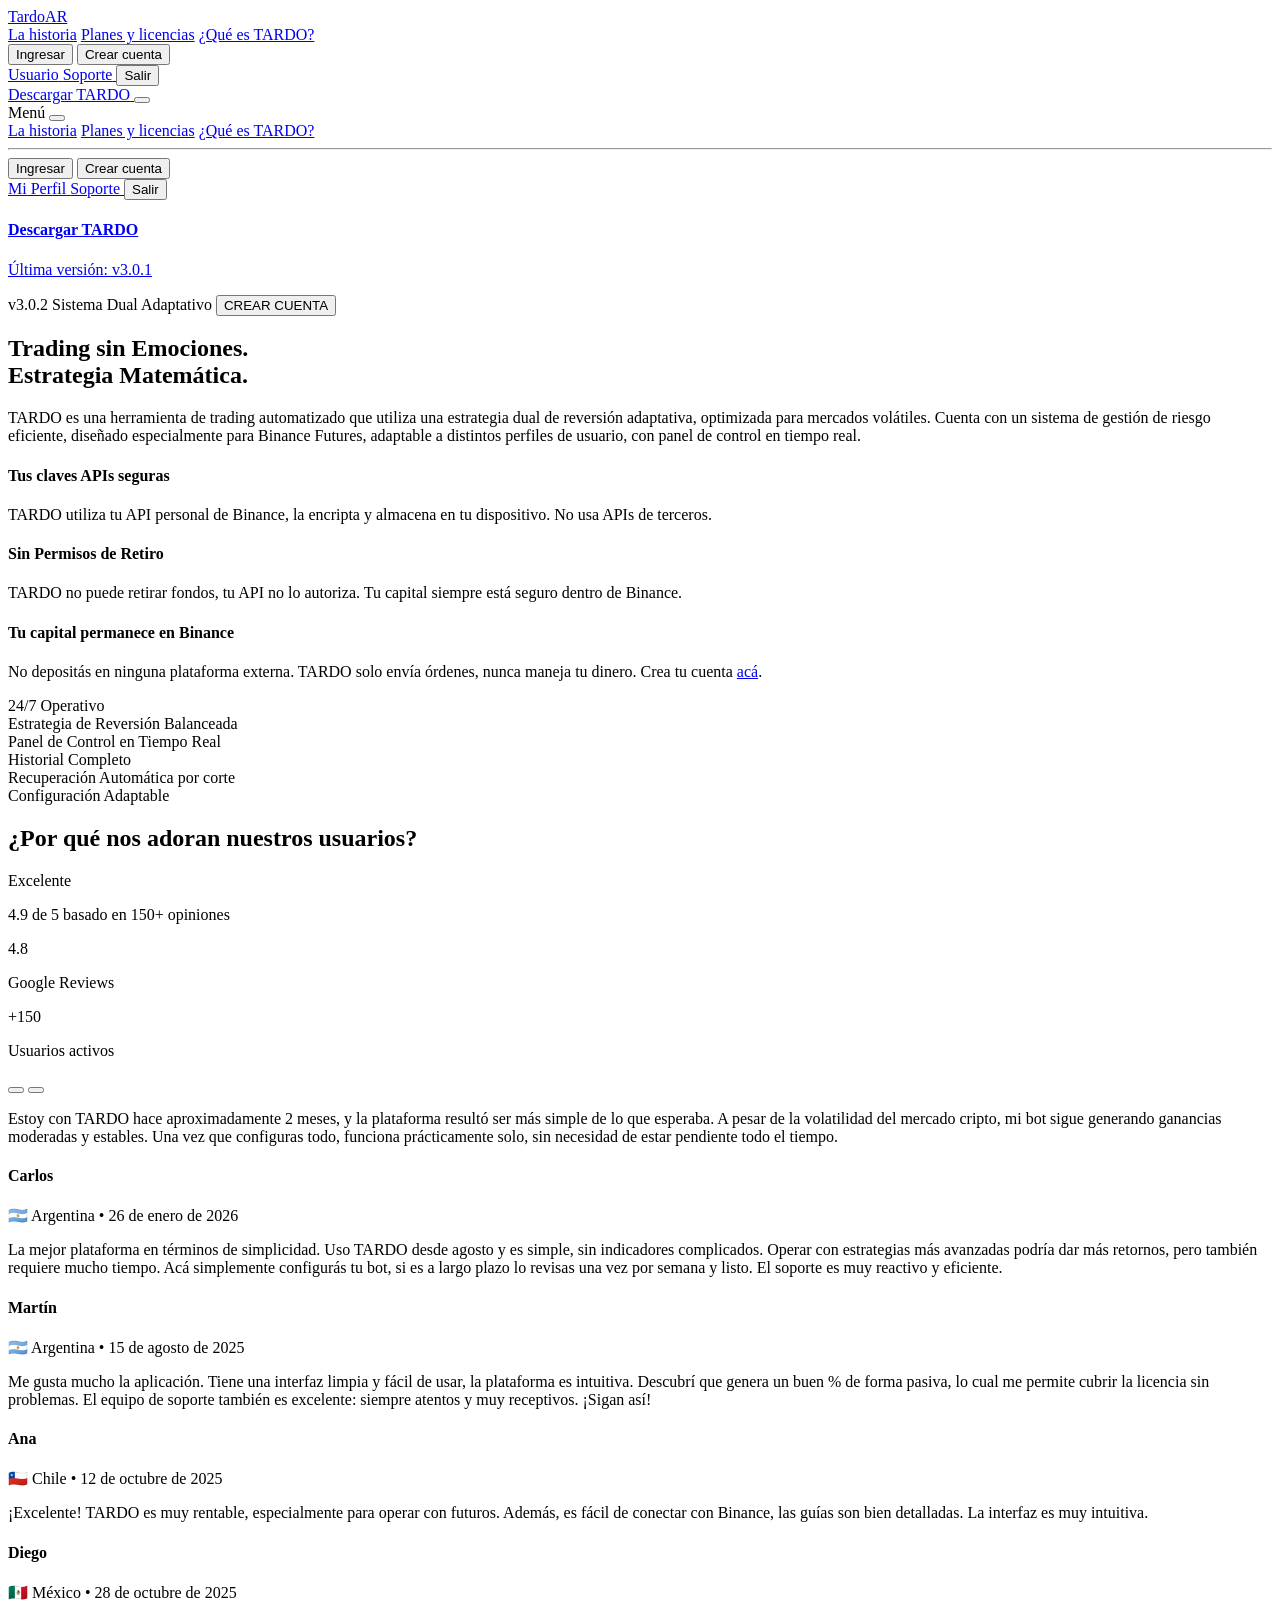
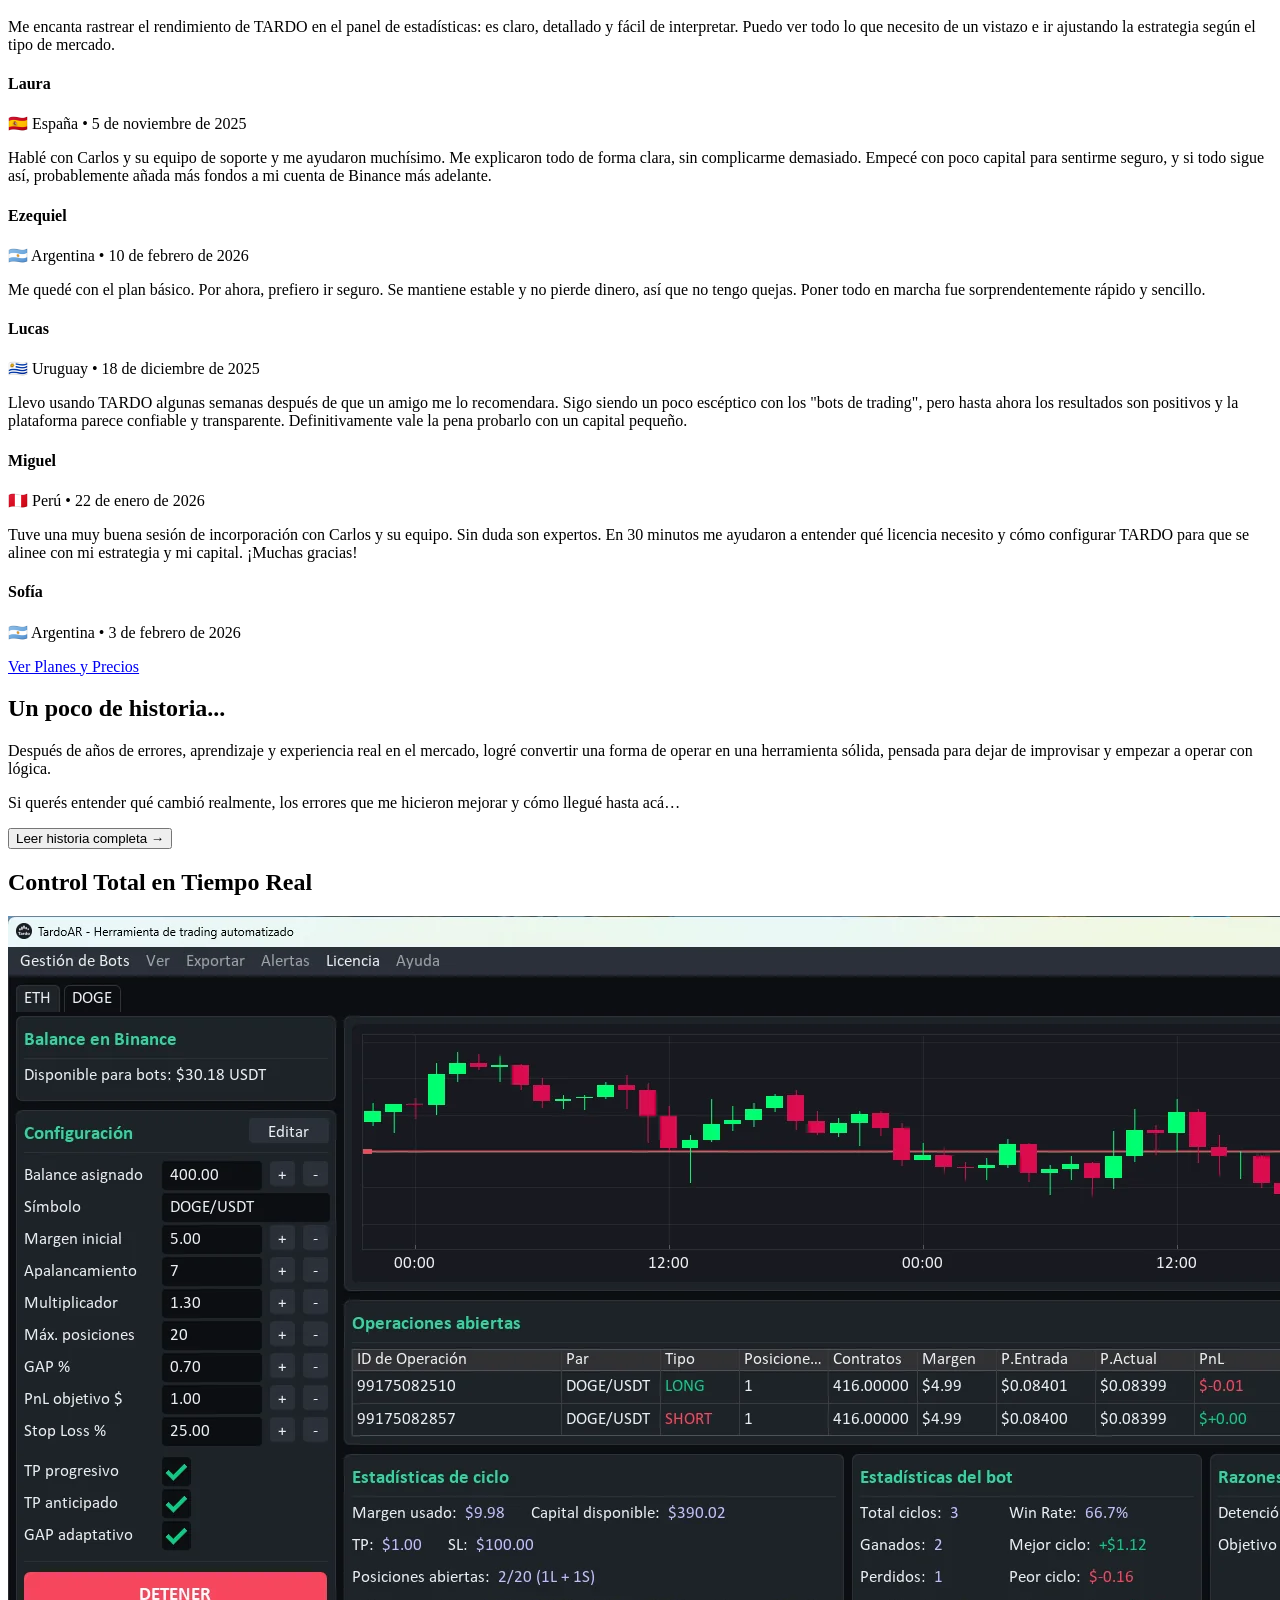
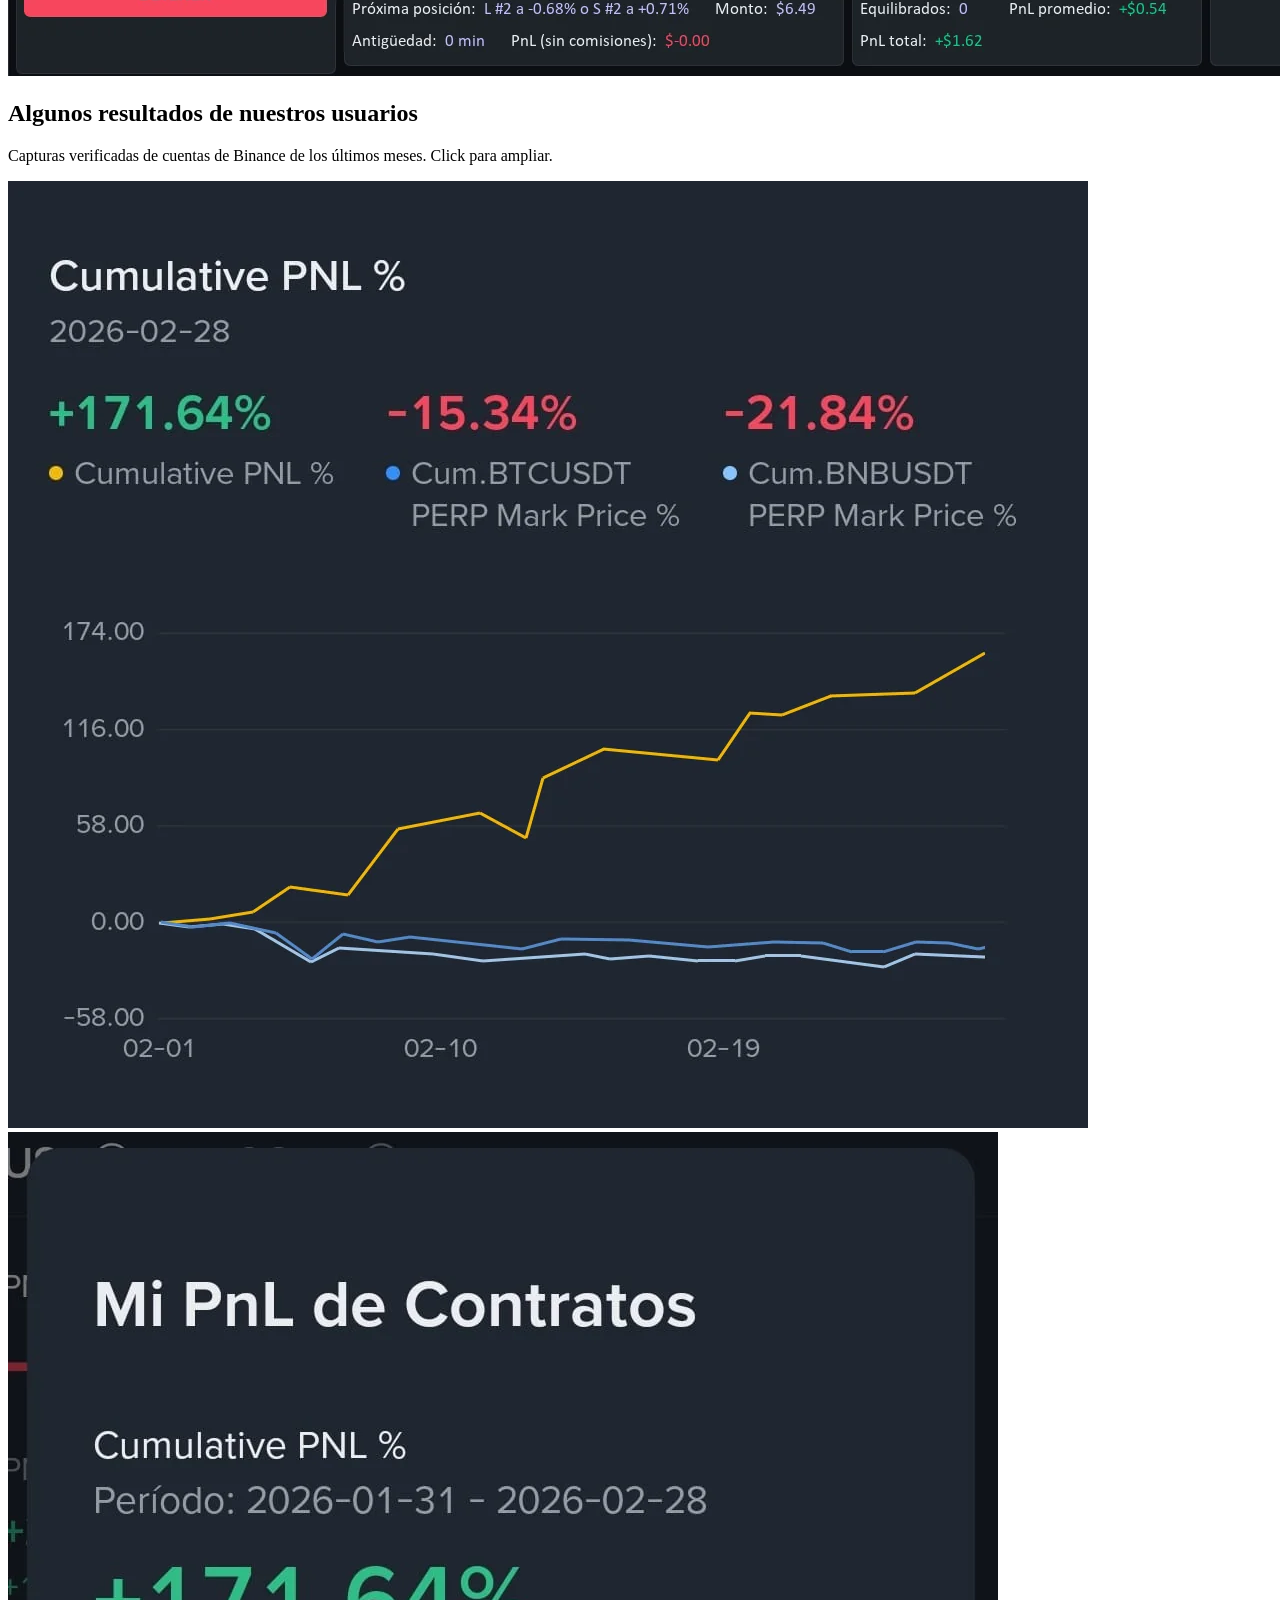
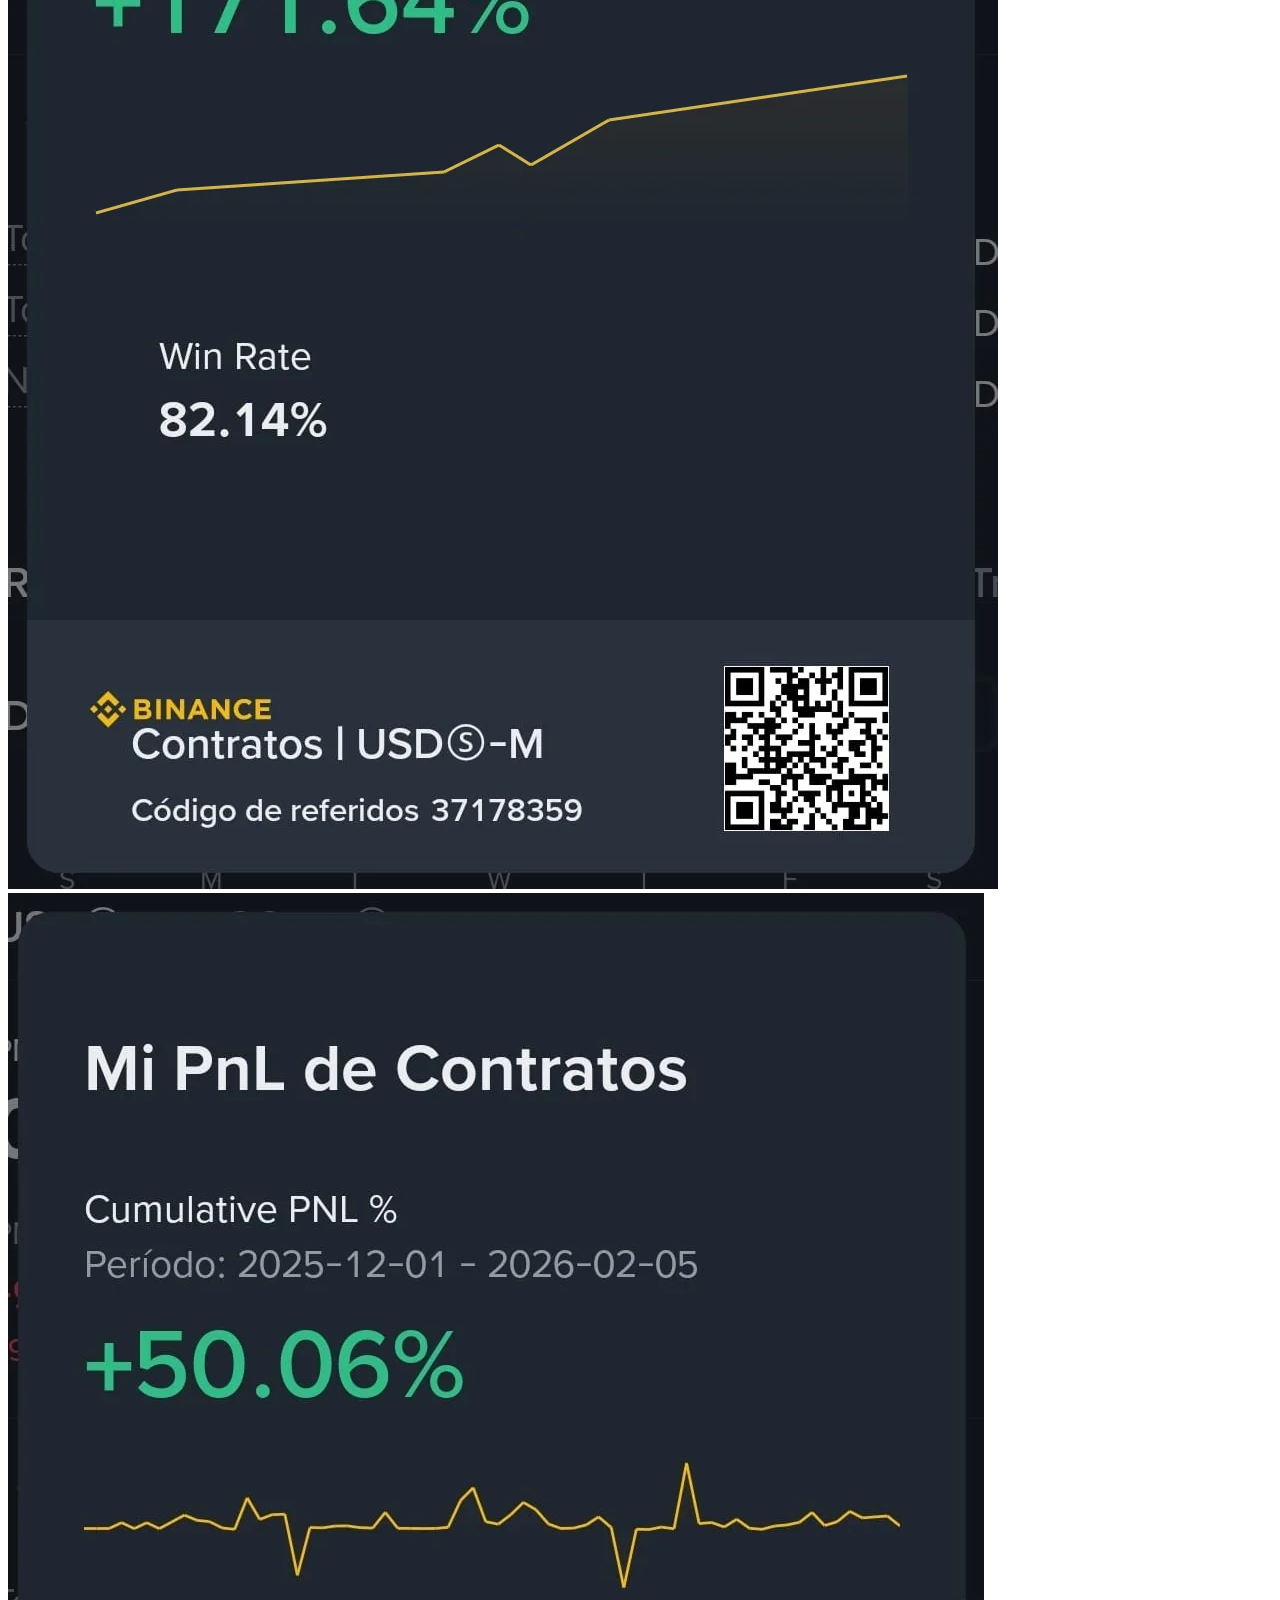
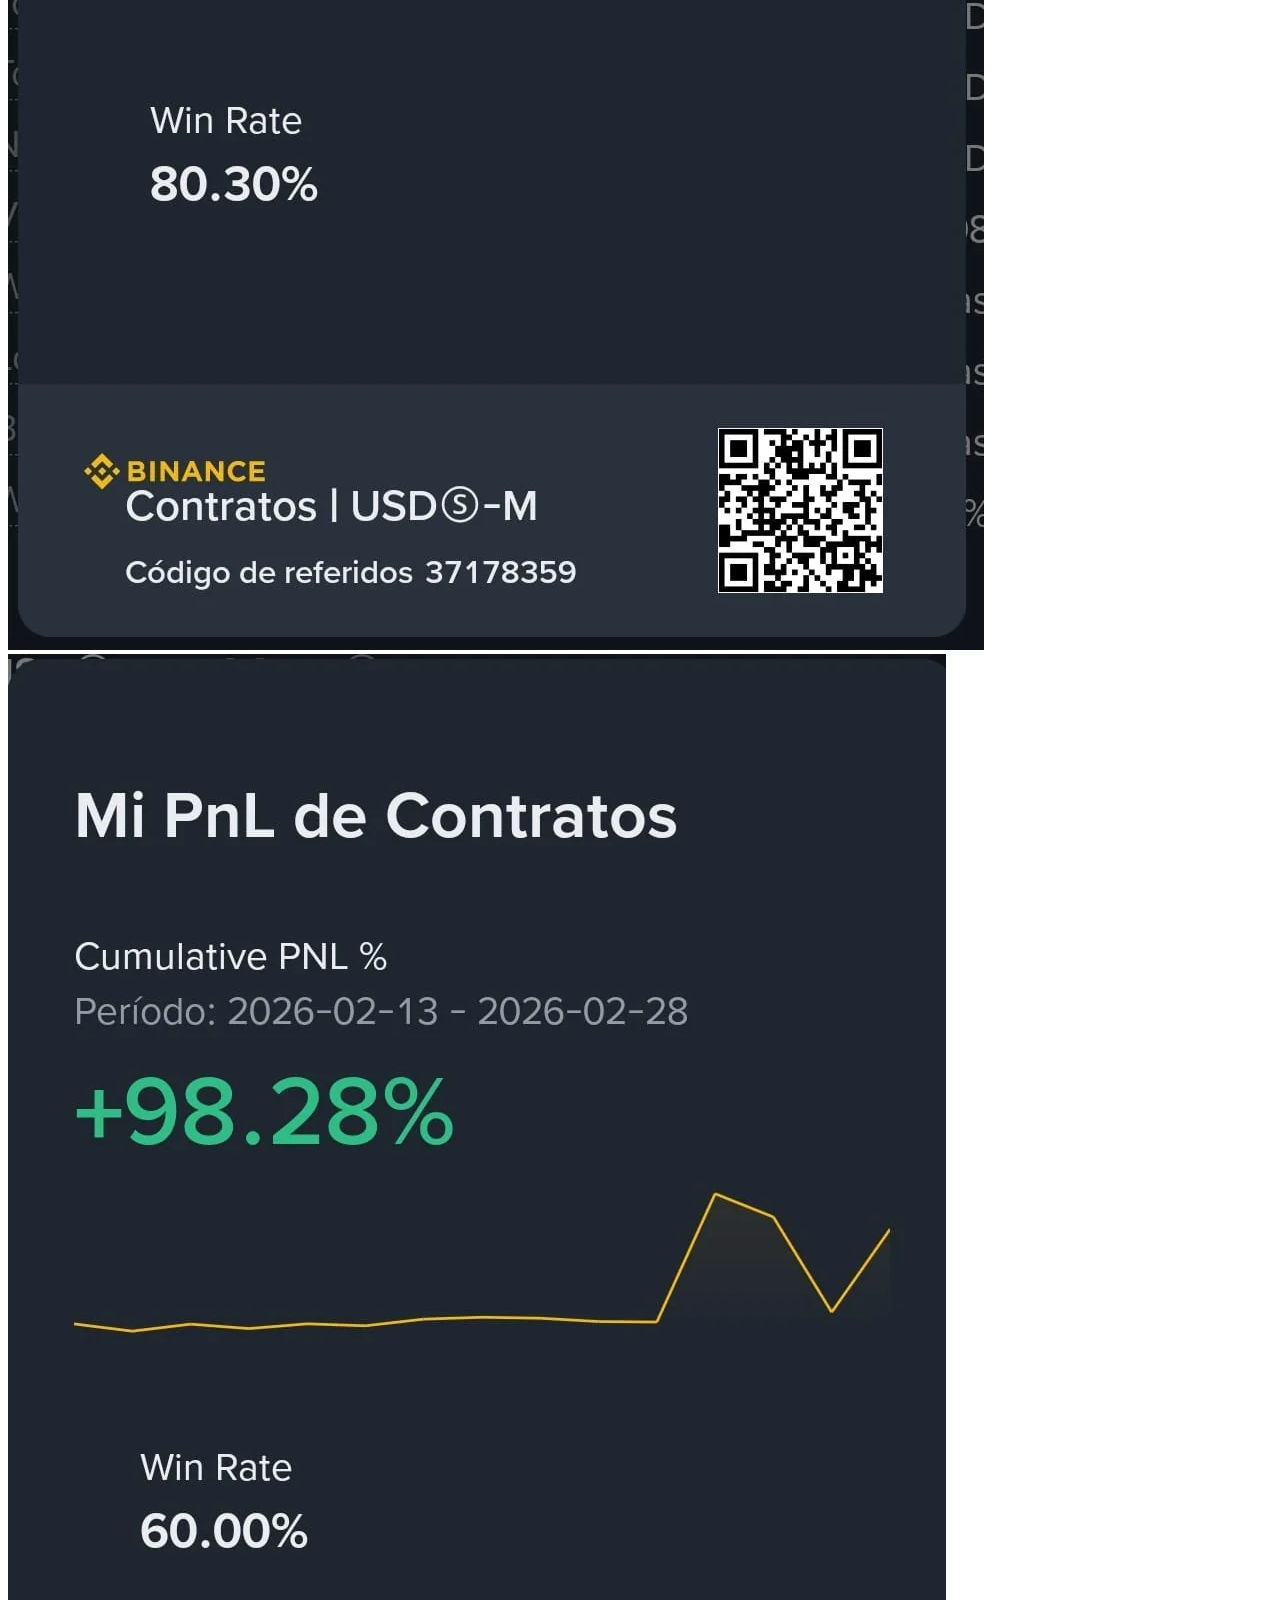
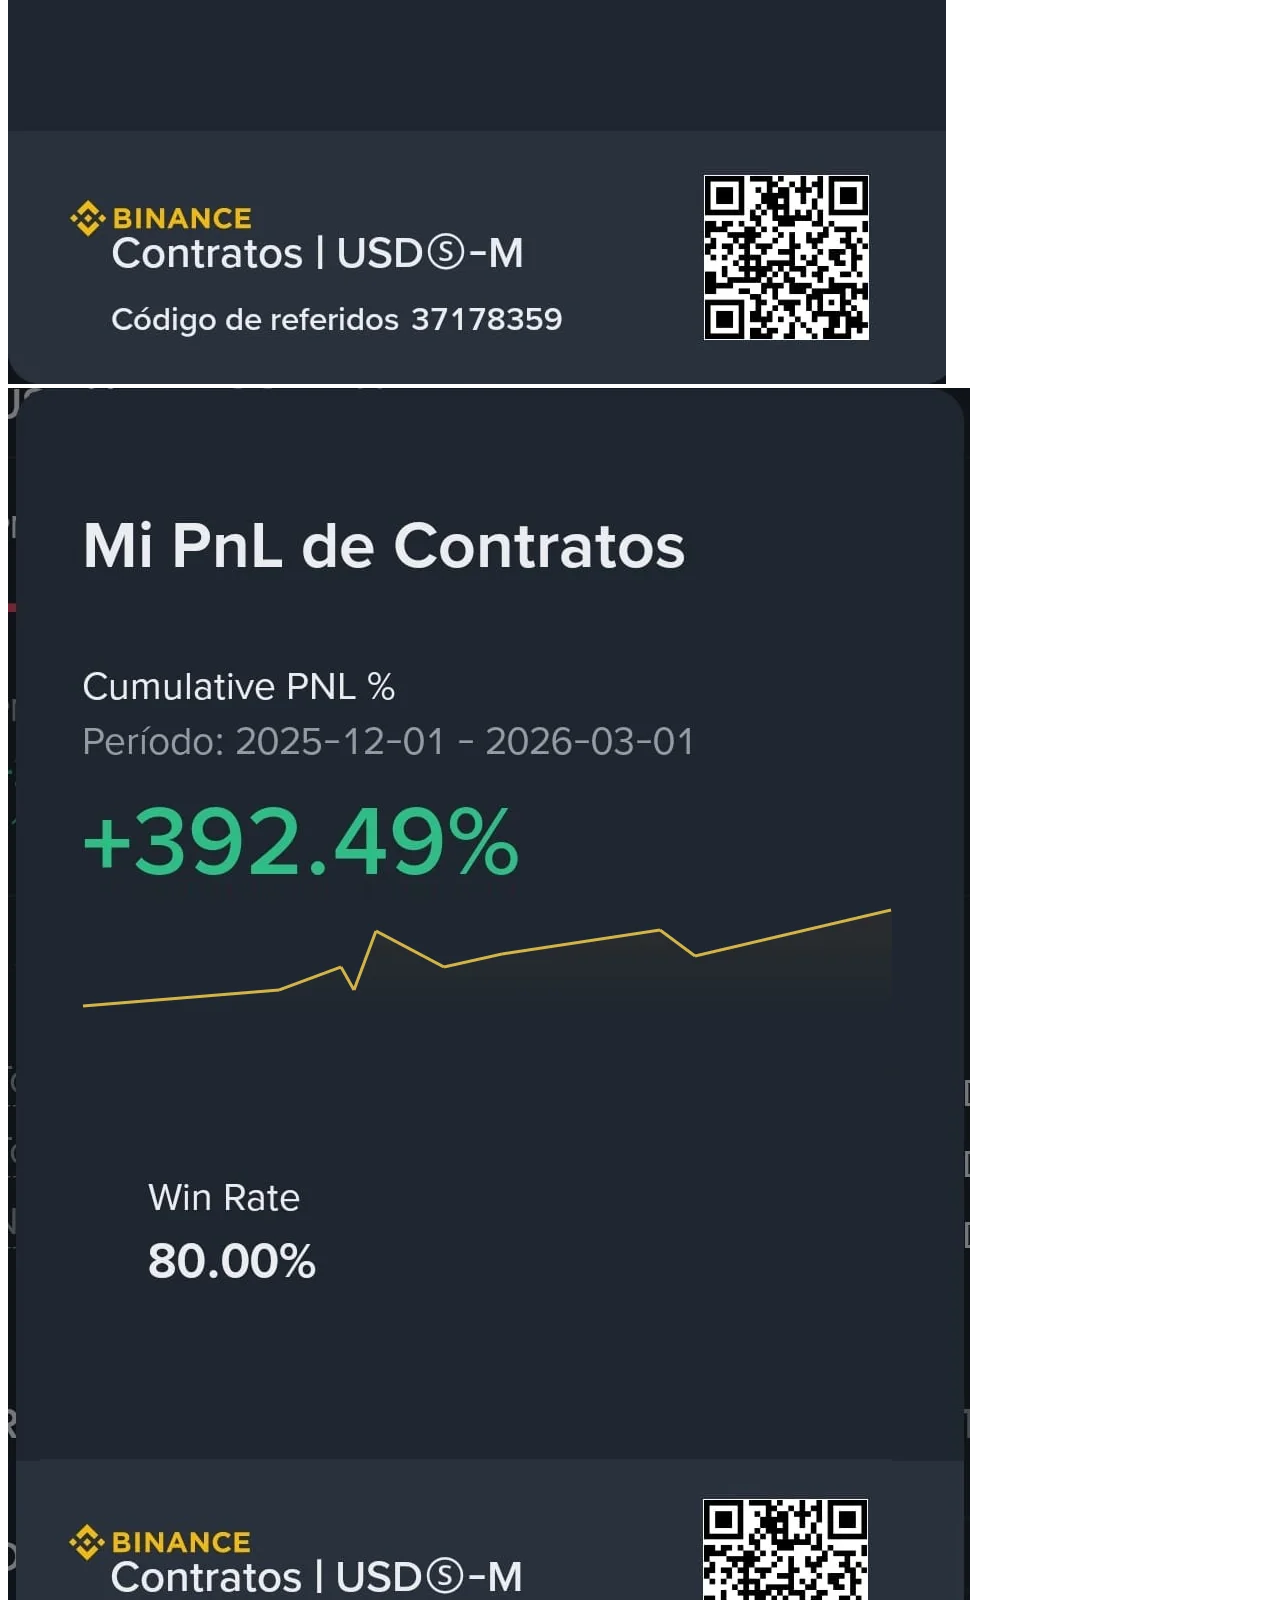
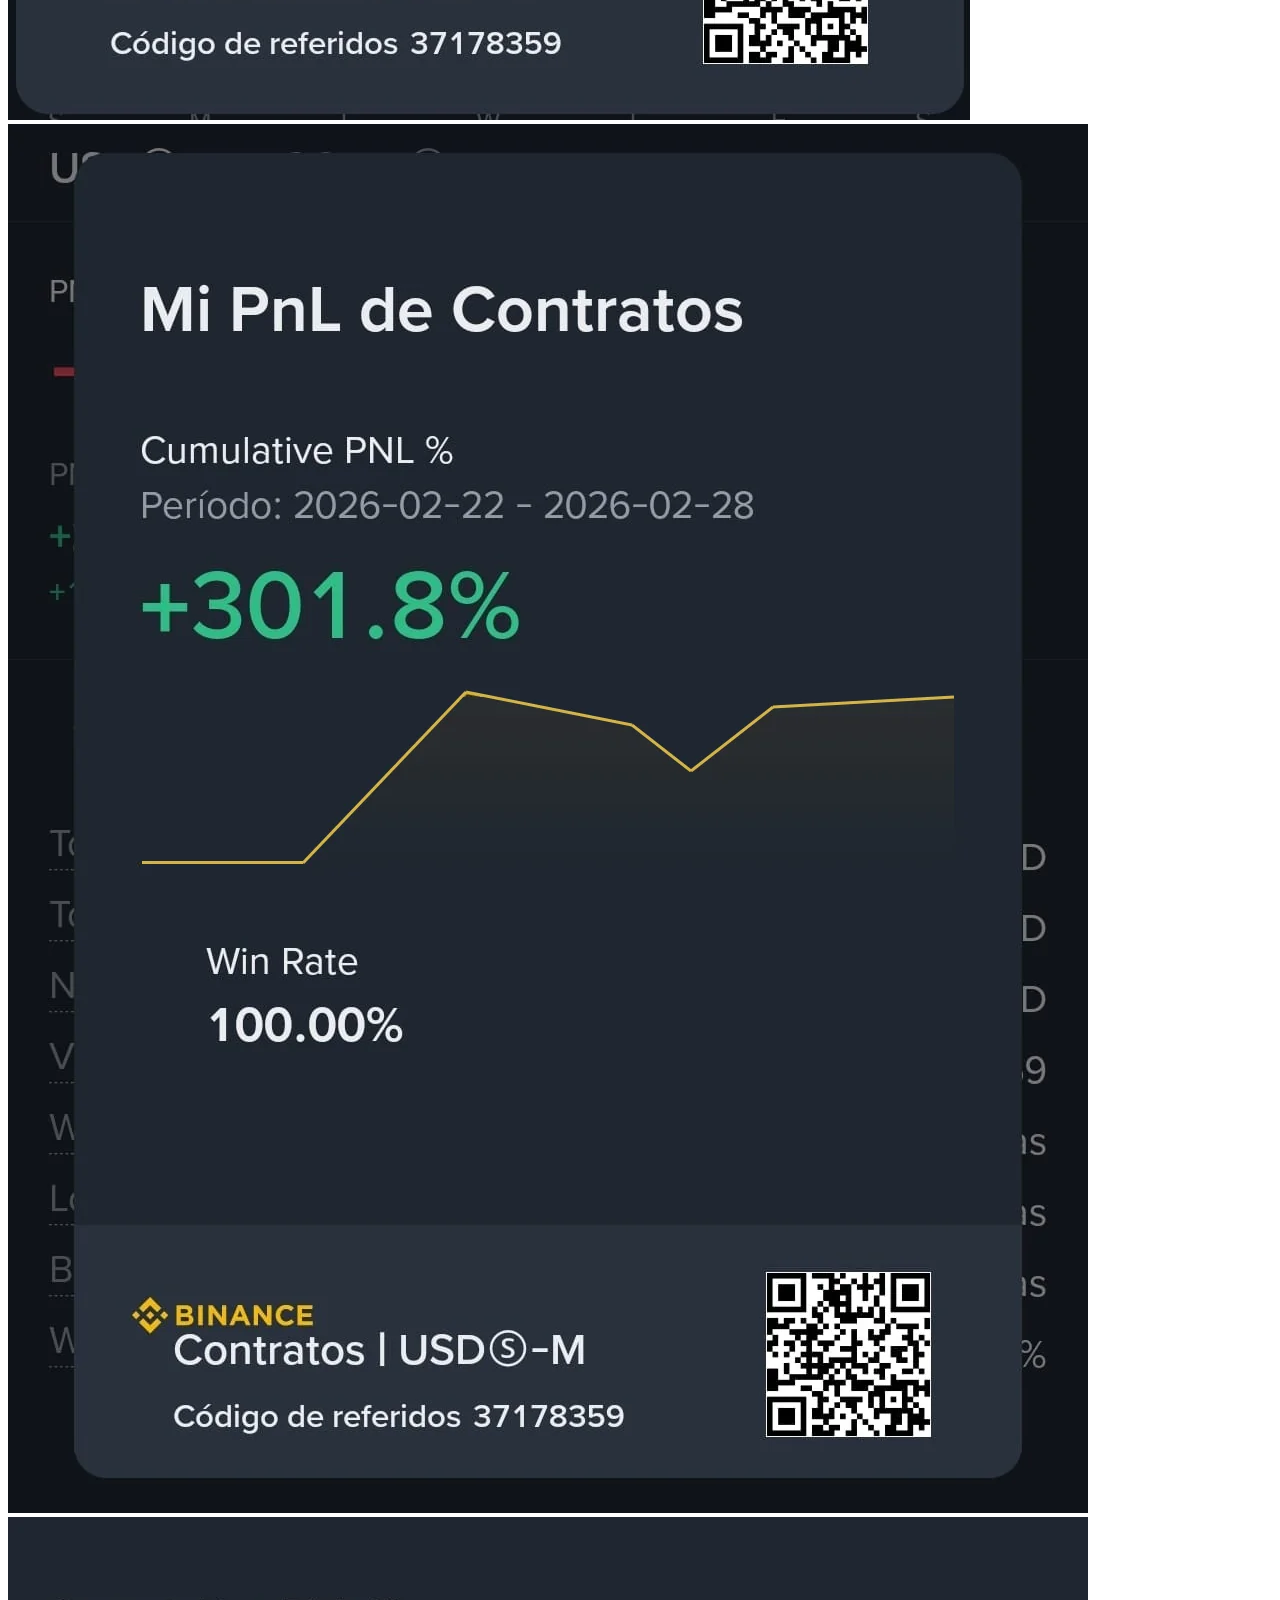
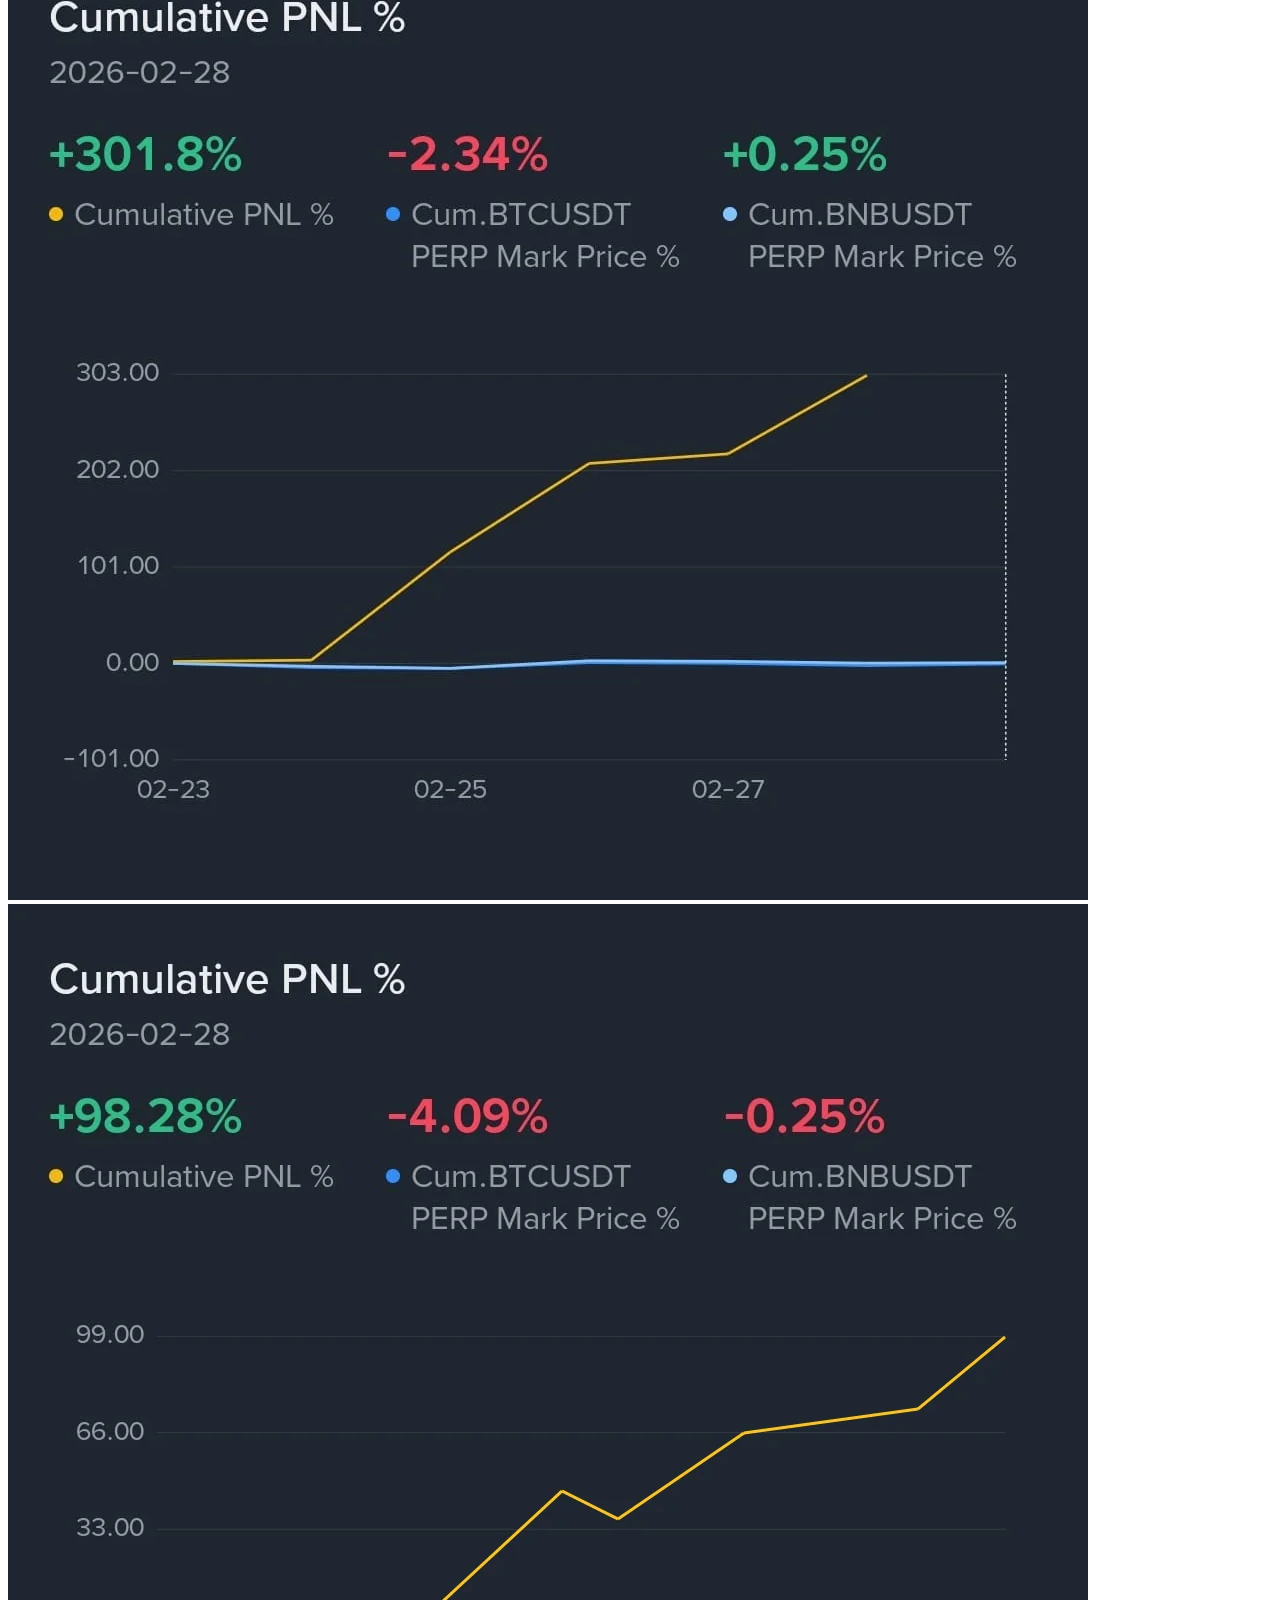
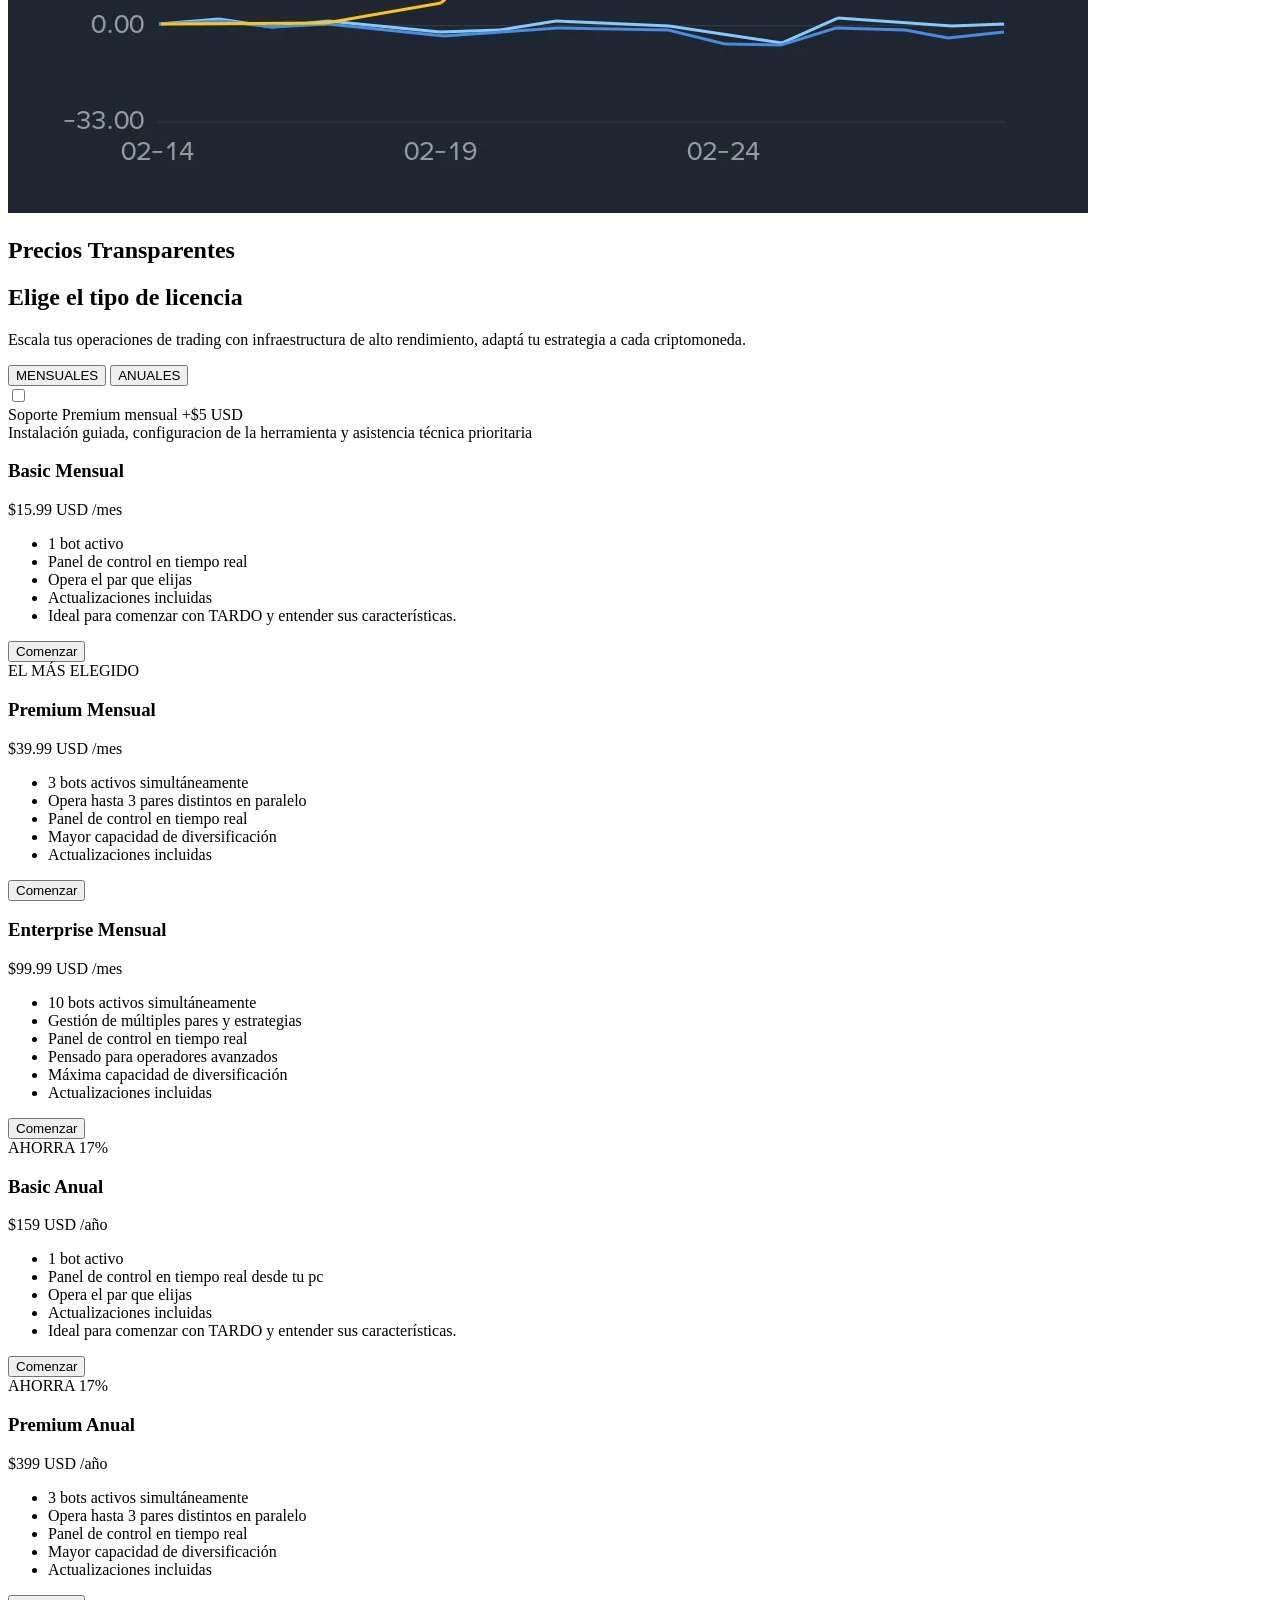
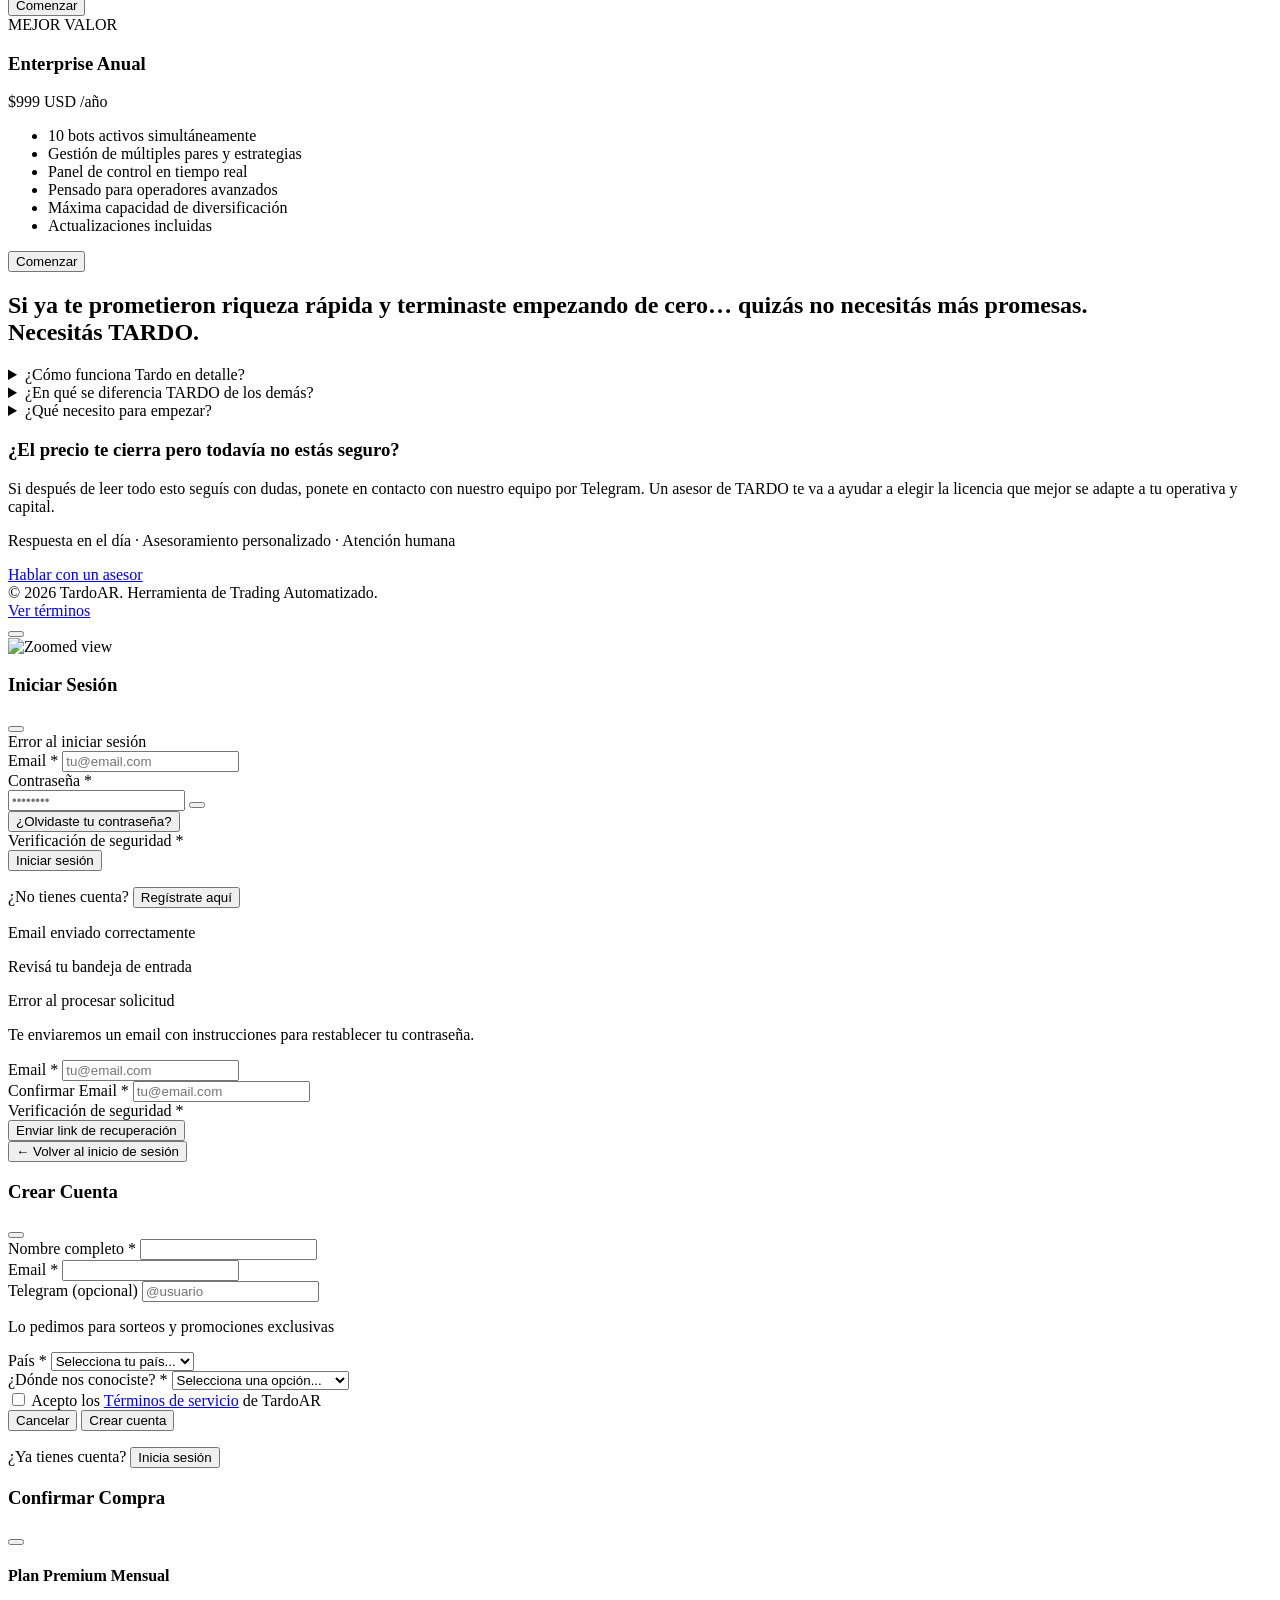
==== commit bfcc1065: "actualziacion olvide contraseña" ====
--- a/index.html
+++ b/index.html
@@ -1227,6 +1227,7 @@
     </script>
 
     <!-- Authentication & Components -->
+    <script src="js/turnstile.js"></script>
     <script src="js/auth.js"></script>
     <script src="js/components.js"></script>
 
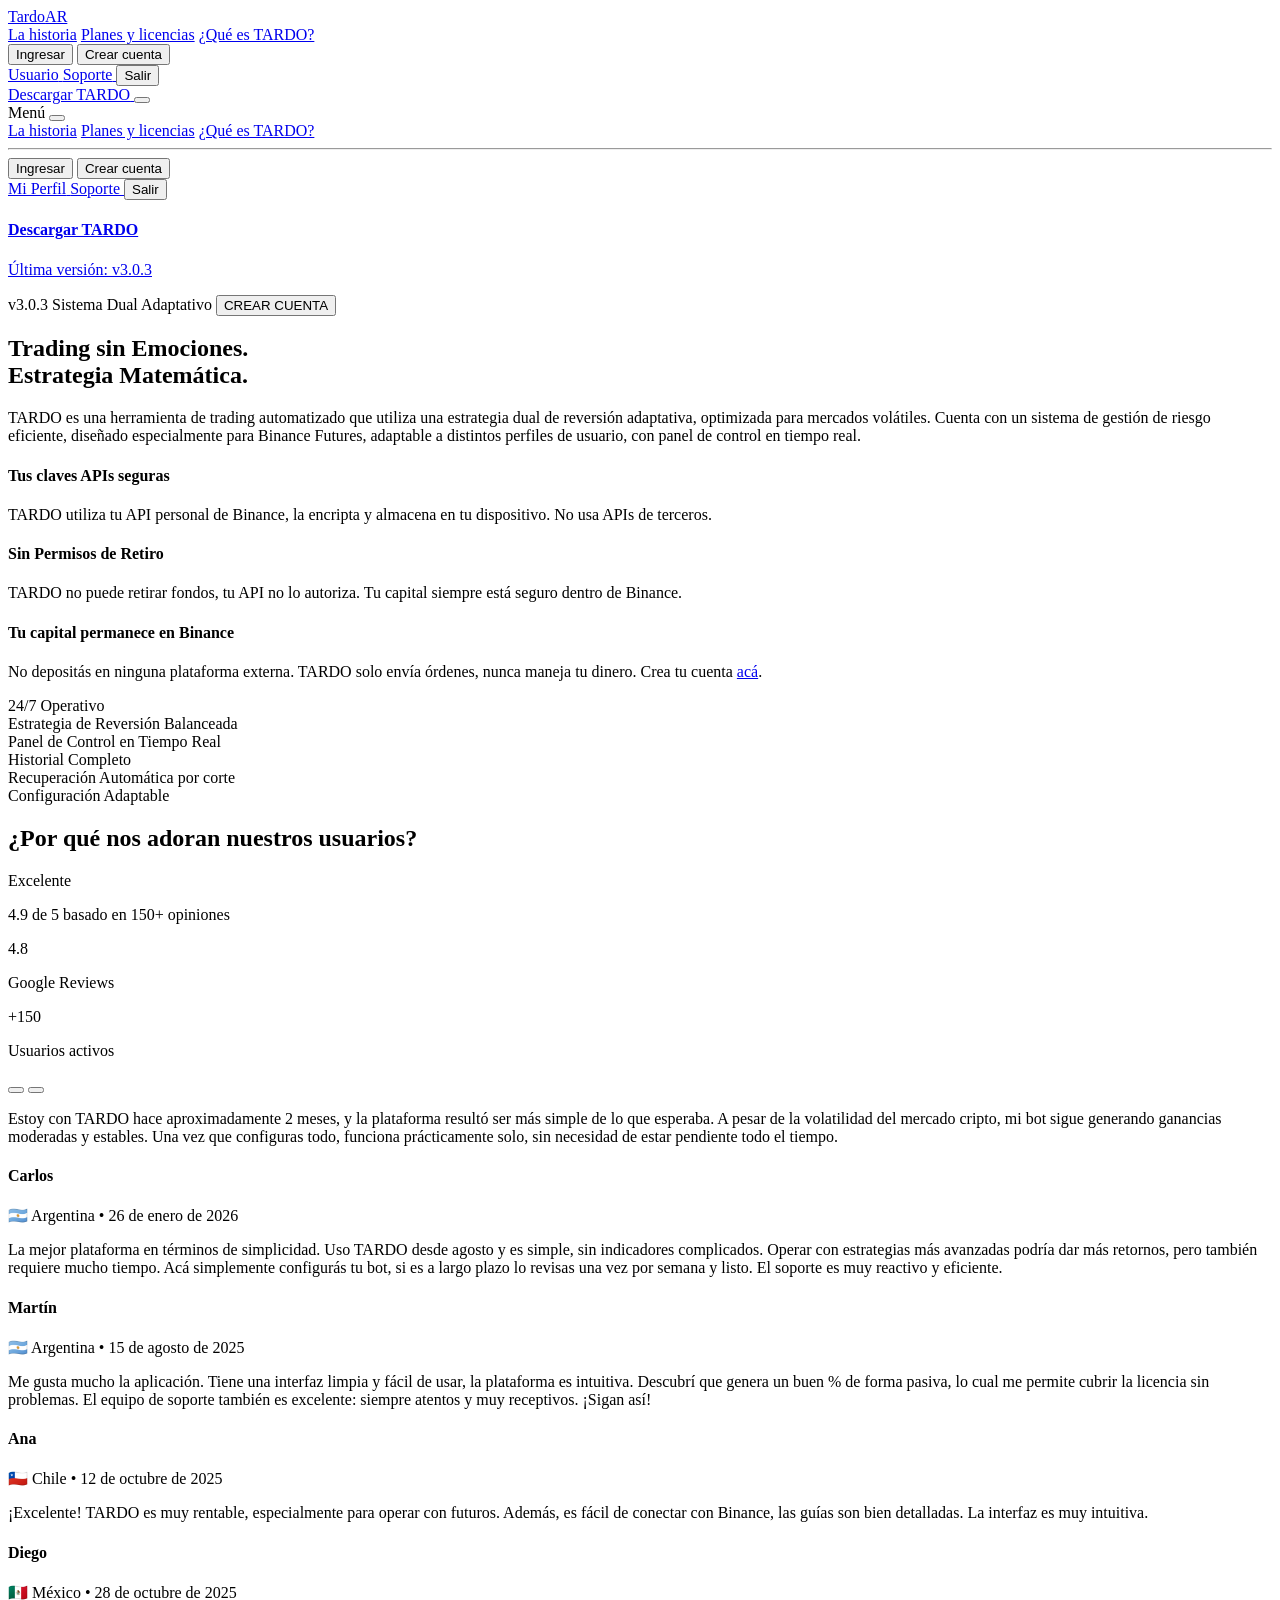
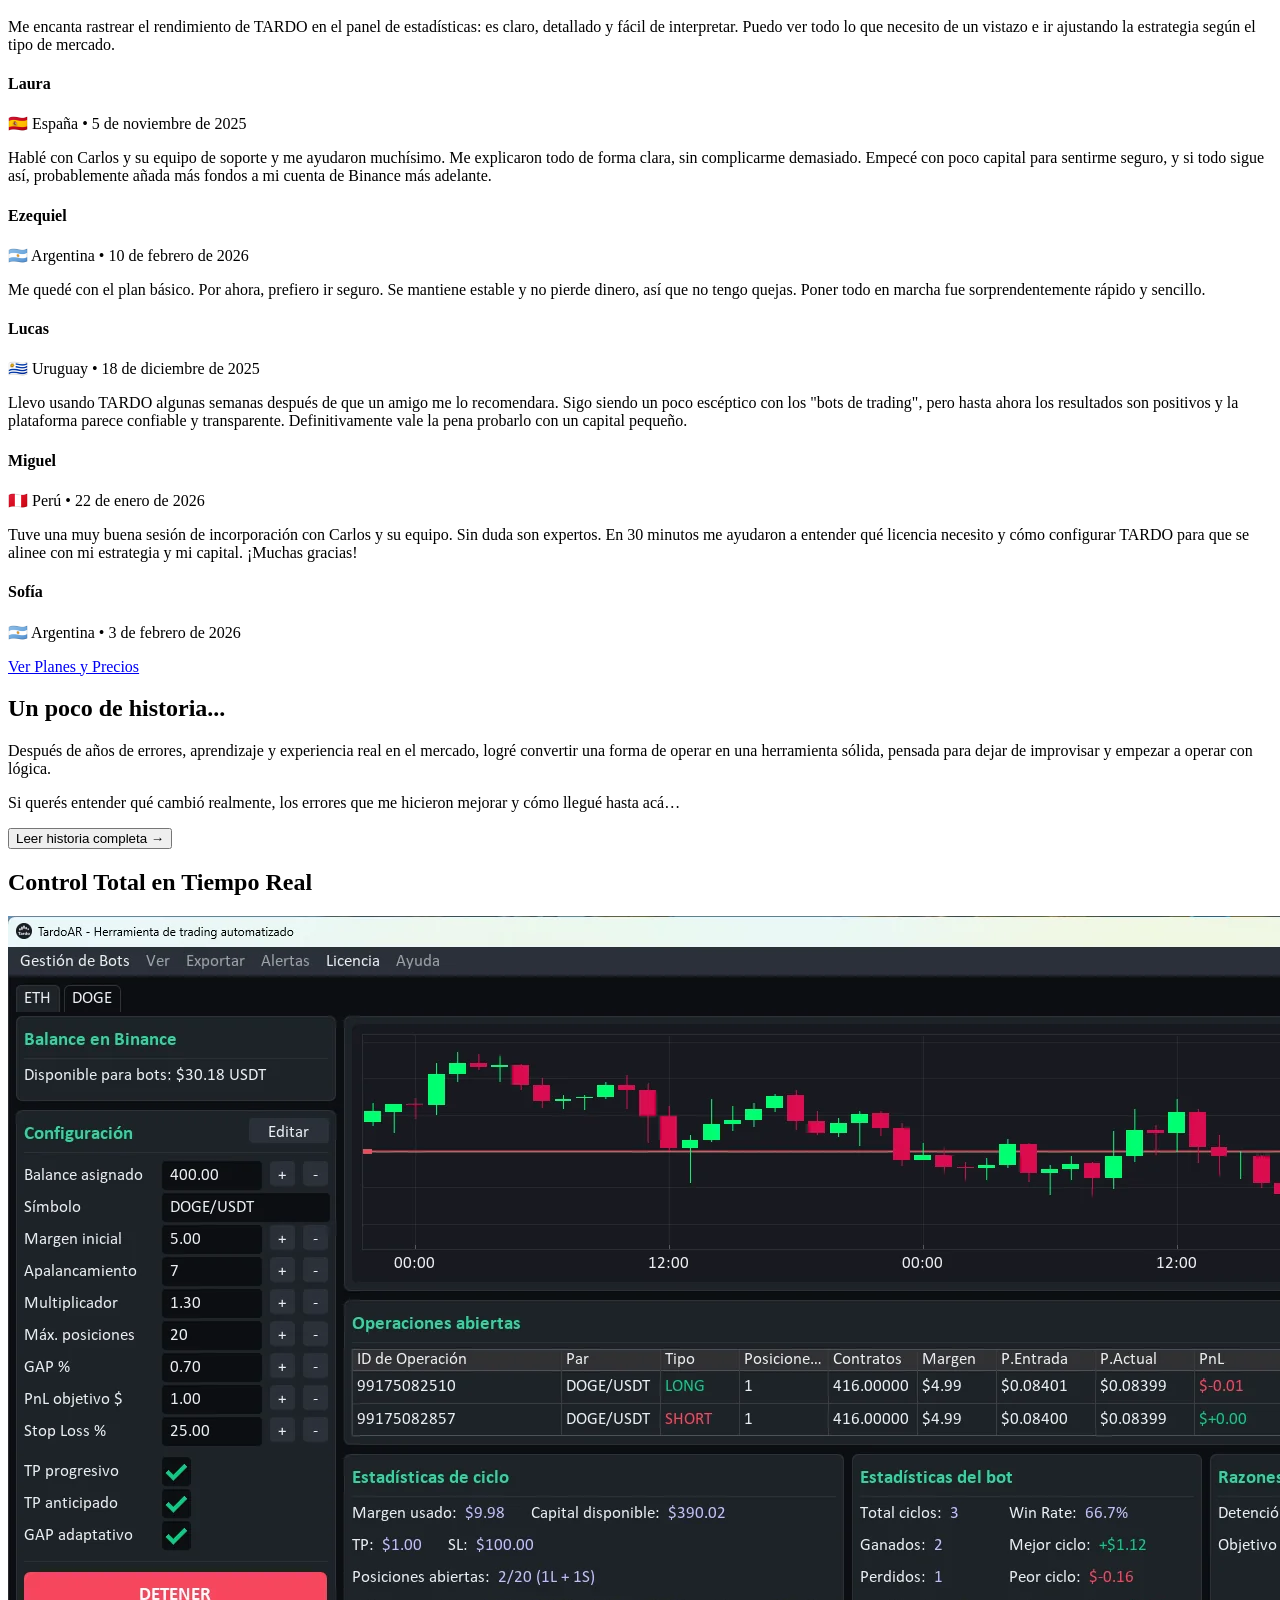
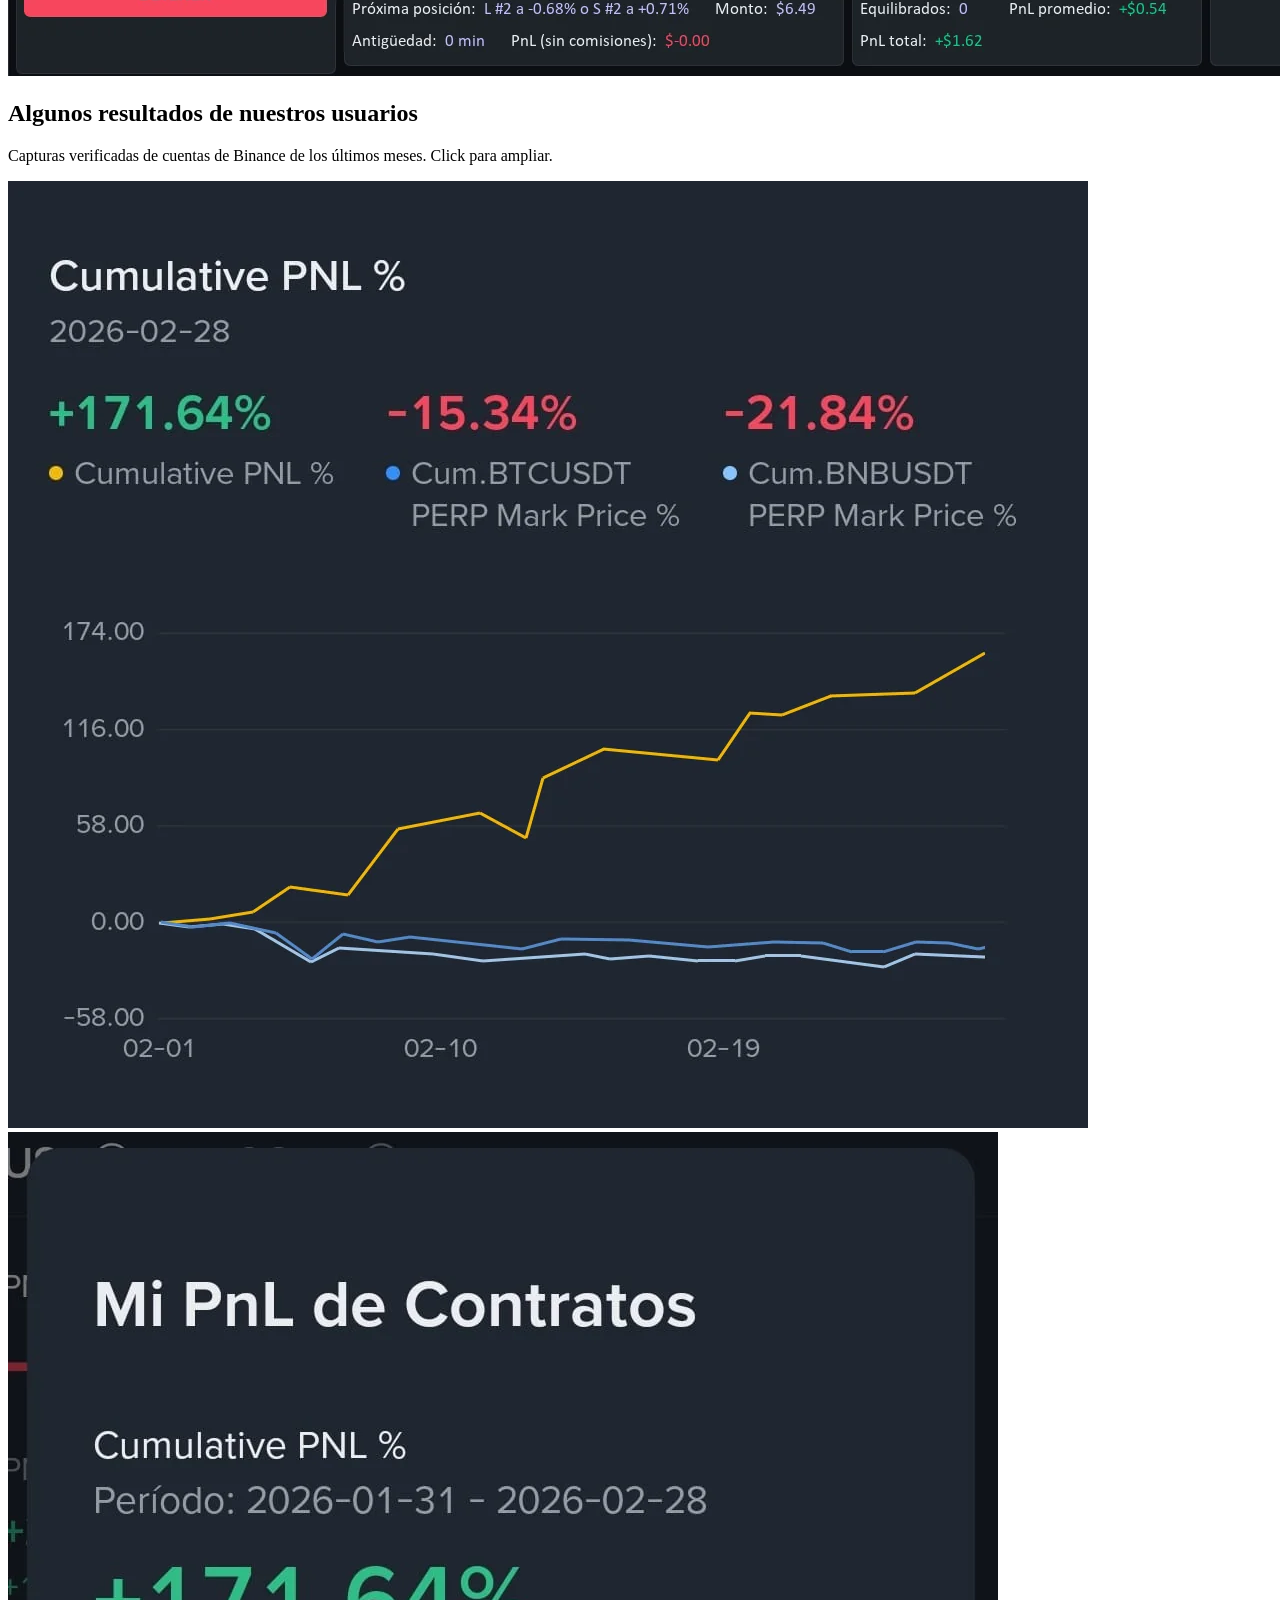
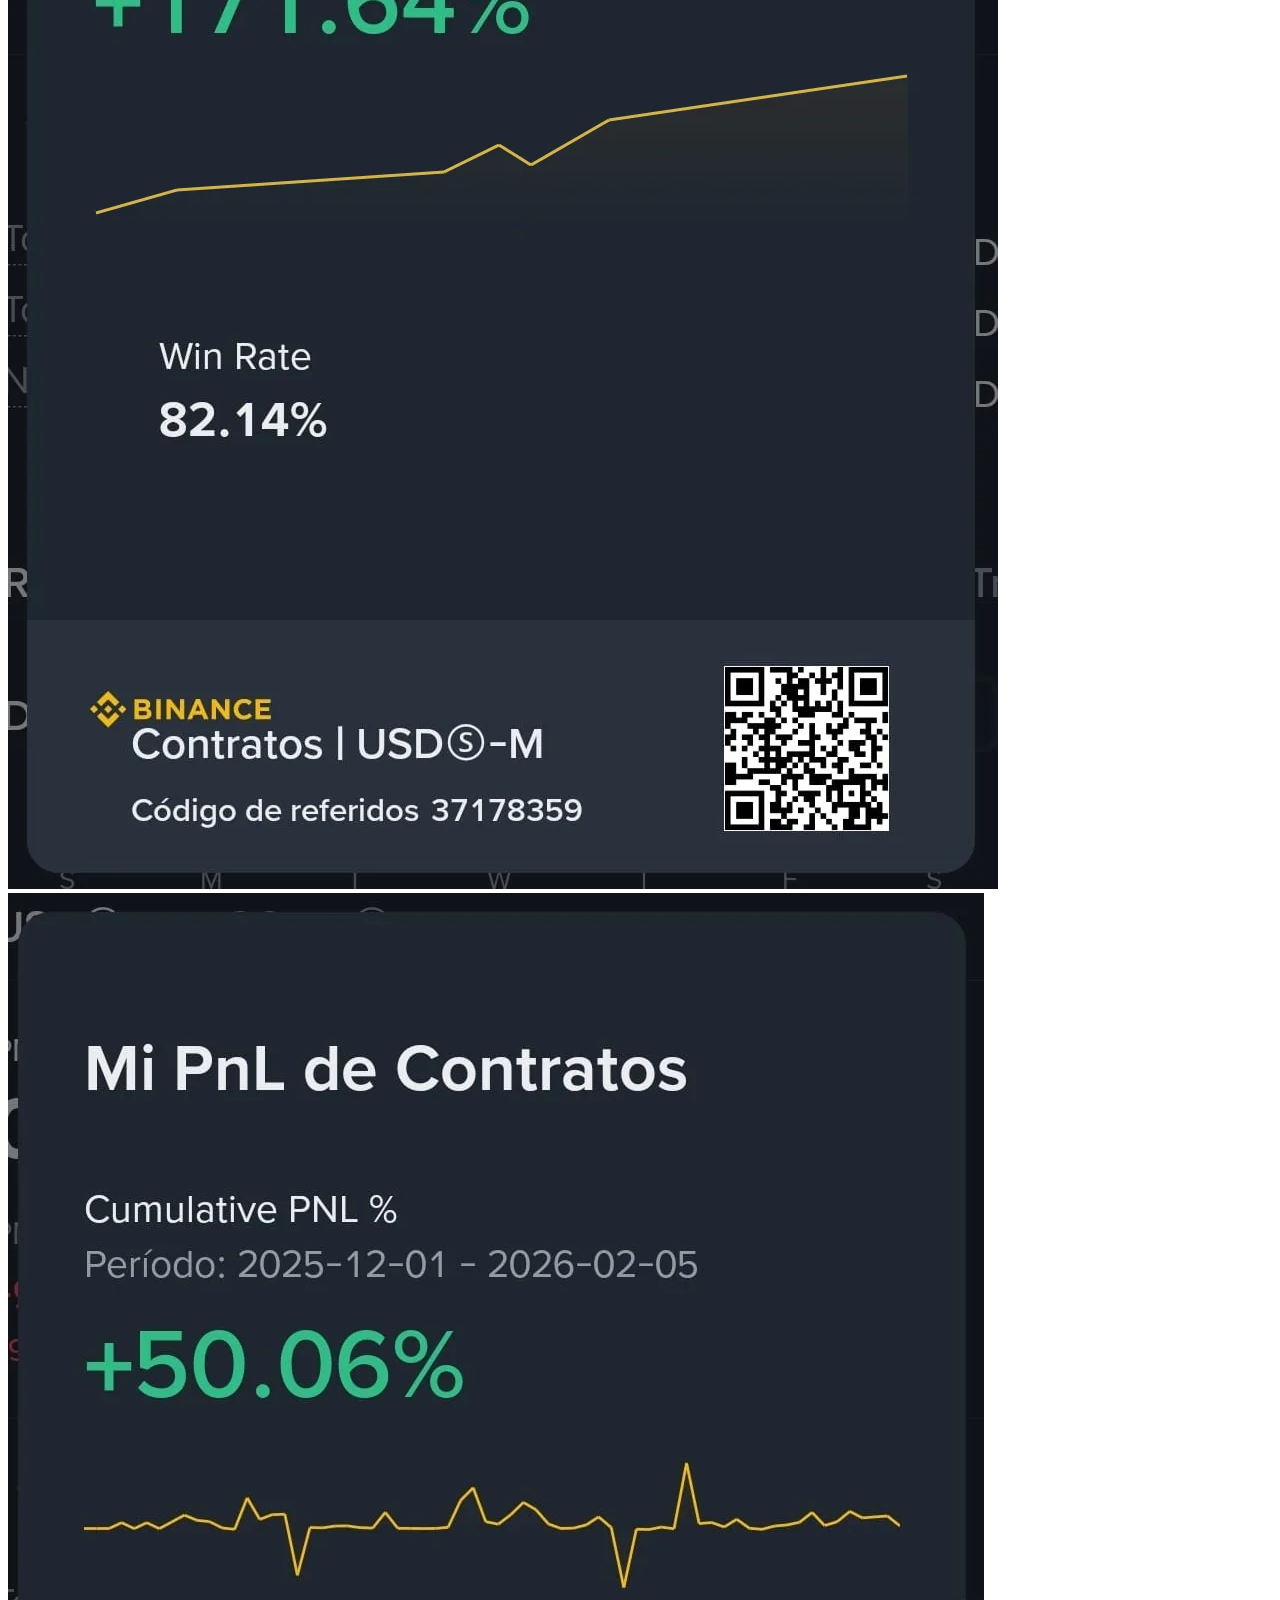
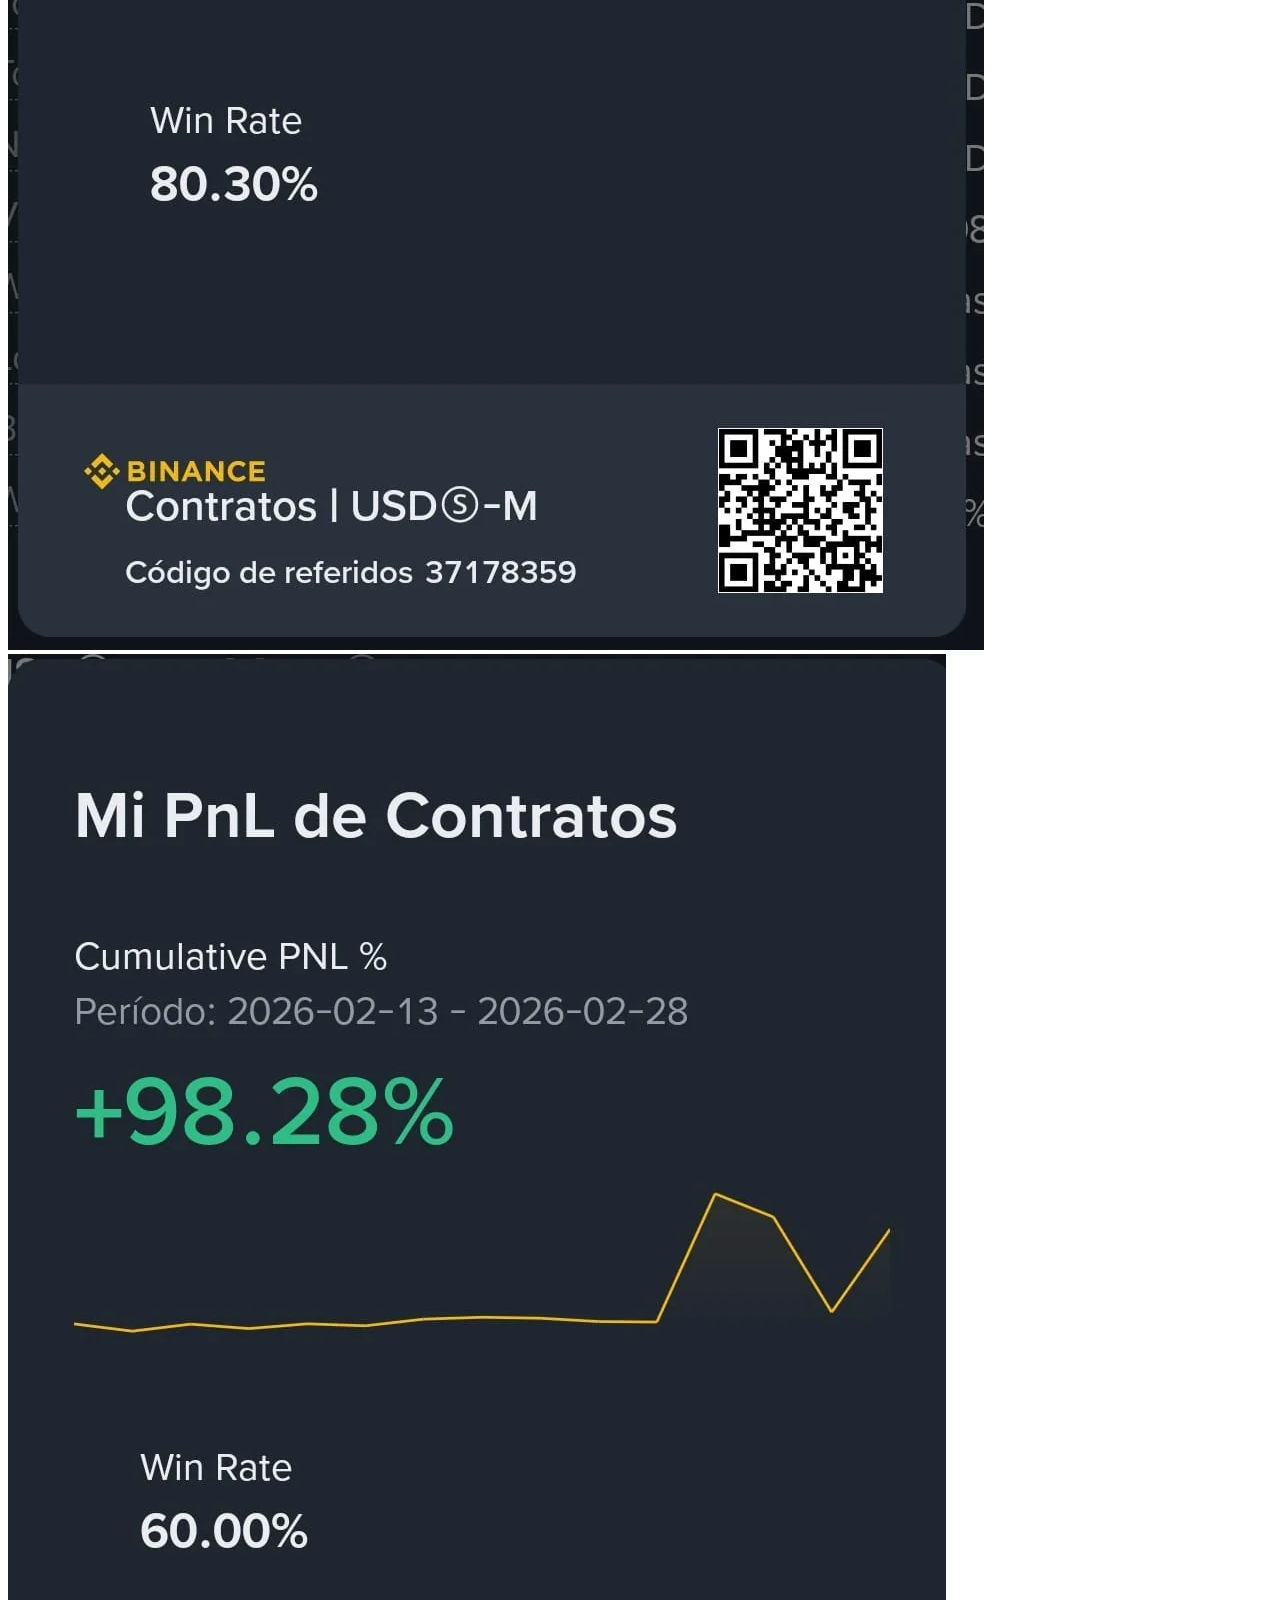
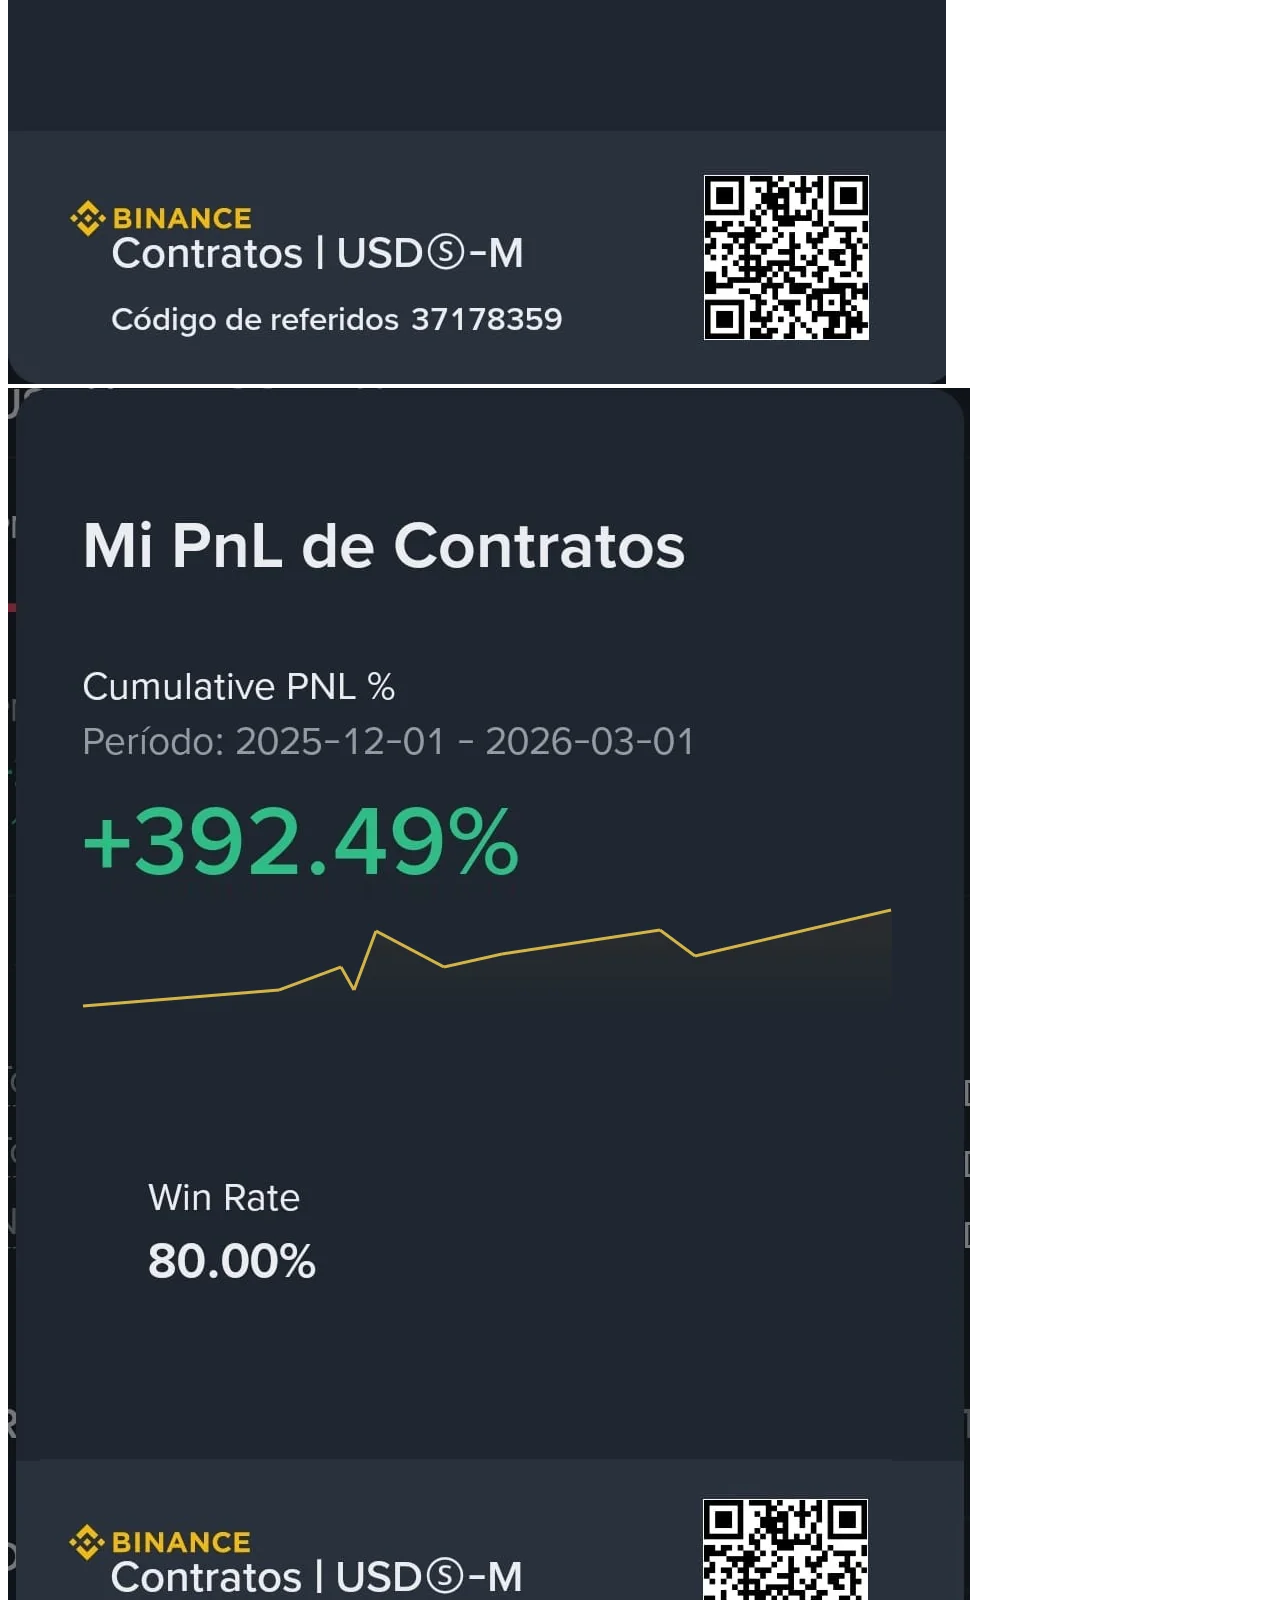
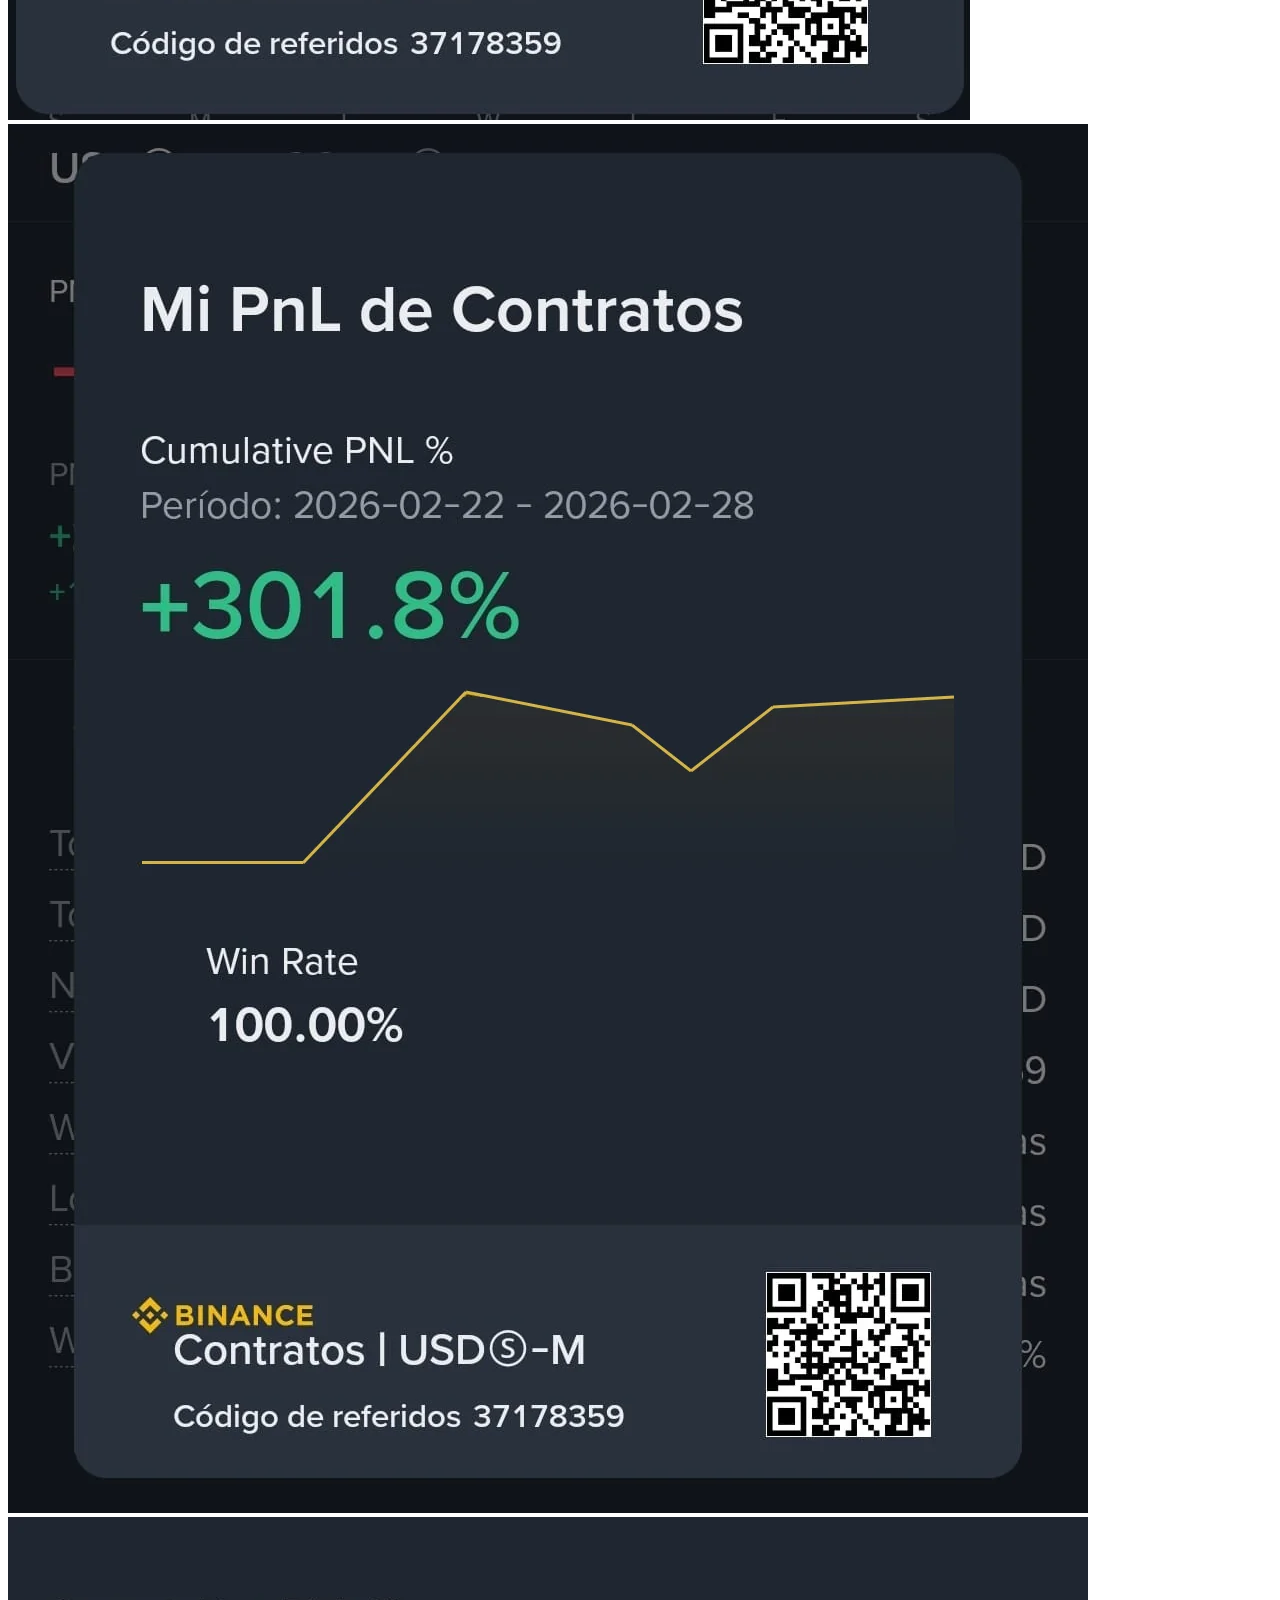
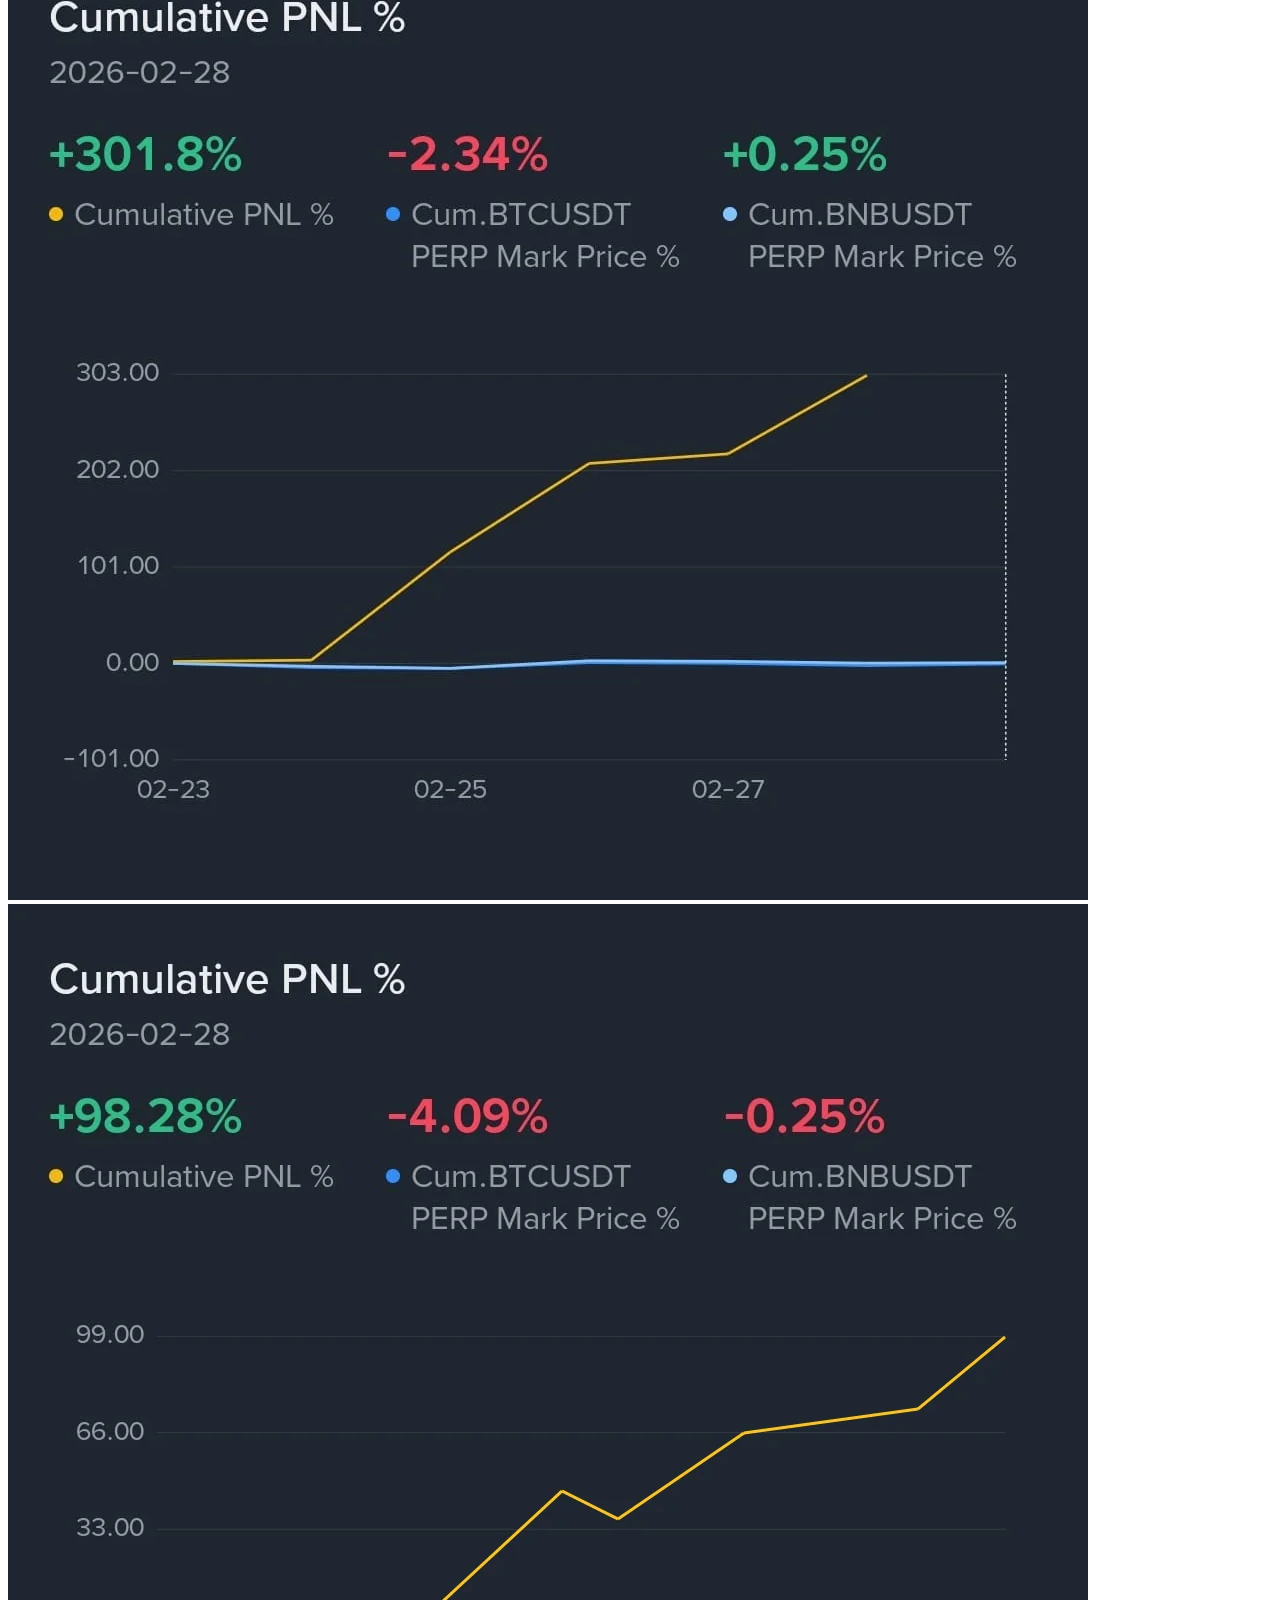
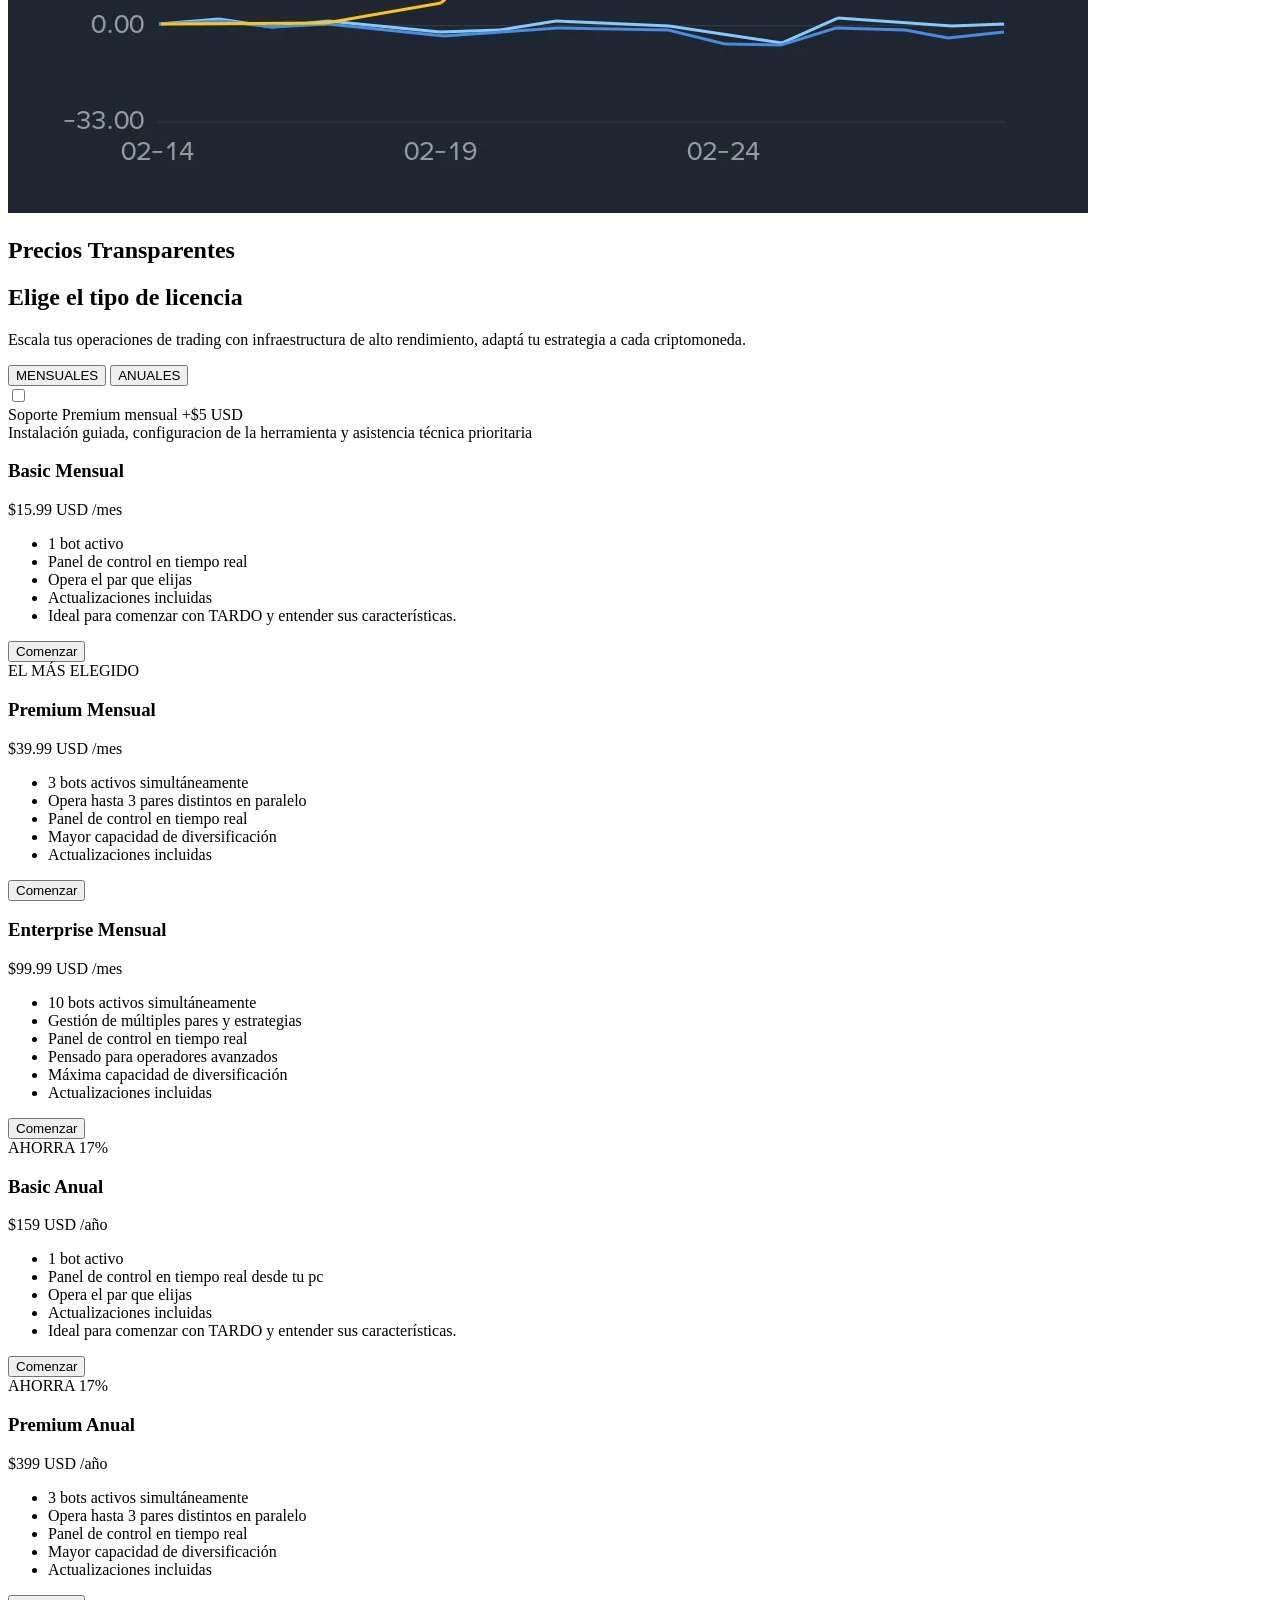
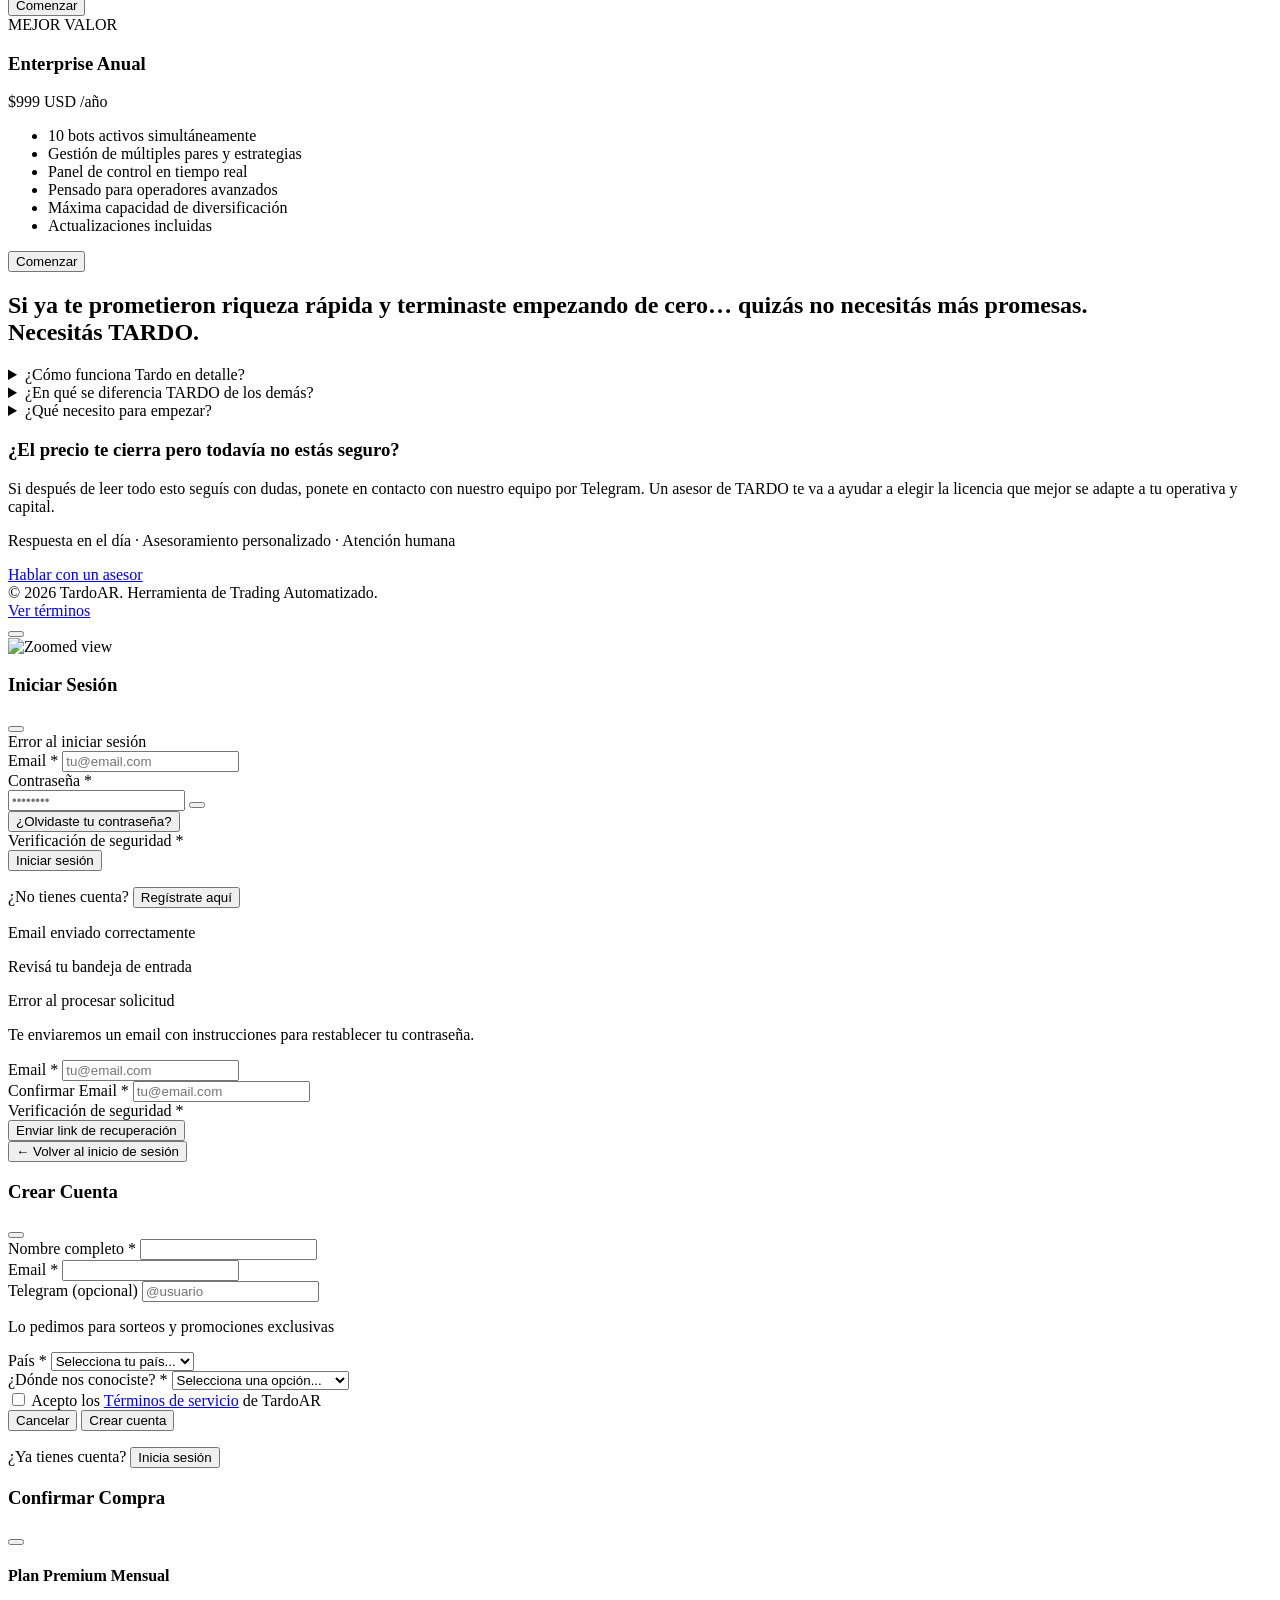
==== commit 2a14d204: "Actualizar referencias de versión a v3.0.3 en index y navbar móvil. Co-authored-by: Cursor <cursorag" ====
--- a/index.html
+++ b/index.html
@@ -27,7 +27,7 @@
             
             <!-- Result Pill -->
             <div class="opacity-0 animate-fade-in-up inline-flex items-center gap-3 px-4 py-1.5 mb-8 rounded-full bg-white/5 border border-white/5 backdrop-blur-sm">
-                <span class="text-[10px] font-mono text-sky-400">v3.0.2</span>
+                <span class="text-[10px] font-mono text-sky-400">v3.0.3</span>
                 <iconify-icon icon="solar:arrow-right-linear" class="text-neutral-500 text-[10px]"></iconify-icon>
                 <span class="text-[10px] font-mono text-white font-semibold">Sistema Dual Adaptativo</span>
                 <span class="w-px h-3 bg-white/10 mx-1"></span>
@@ -982,7 +982,7 @@
                             </div>
                             <div class="p-4 bg-emerald-900/10 rounded-lg border border-emerald-900/20">
                                 <h4 class="text-emerald-400 font-medium text-sm mb-3 flex items-center gap-2">
-                                    <iconify-icon icon="solar:check-circle-linear"></iconify-icon> TARDO v3.0.2
+                                    <iconify-icon icon="solar:check-circle-linear"></iconify-icon> TARDO v3.0.3
                                 </h4>
                                 <ul class="space-y-2 text-xs text-neutral-300">
                                     <li class="flex items-start gap-2">
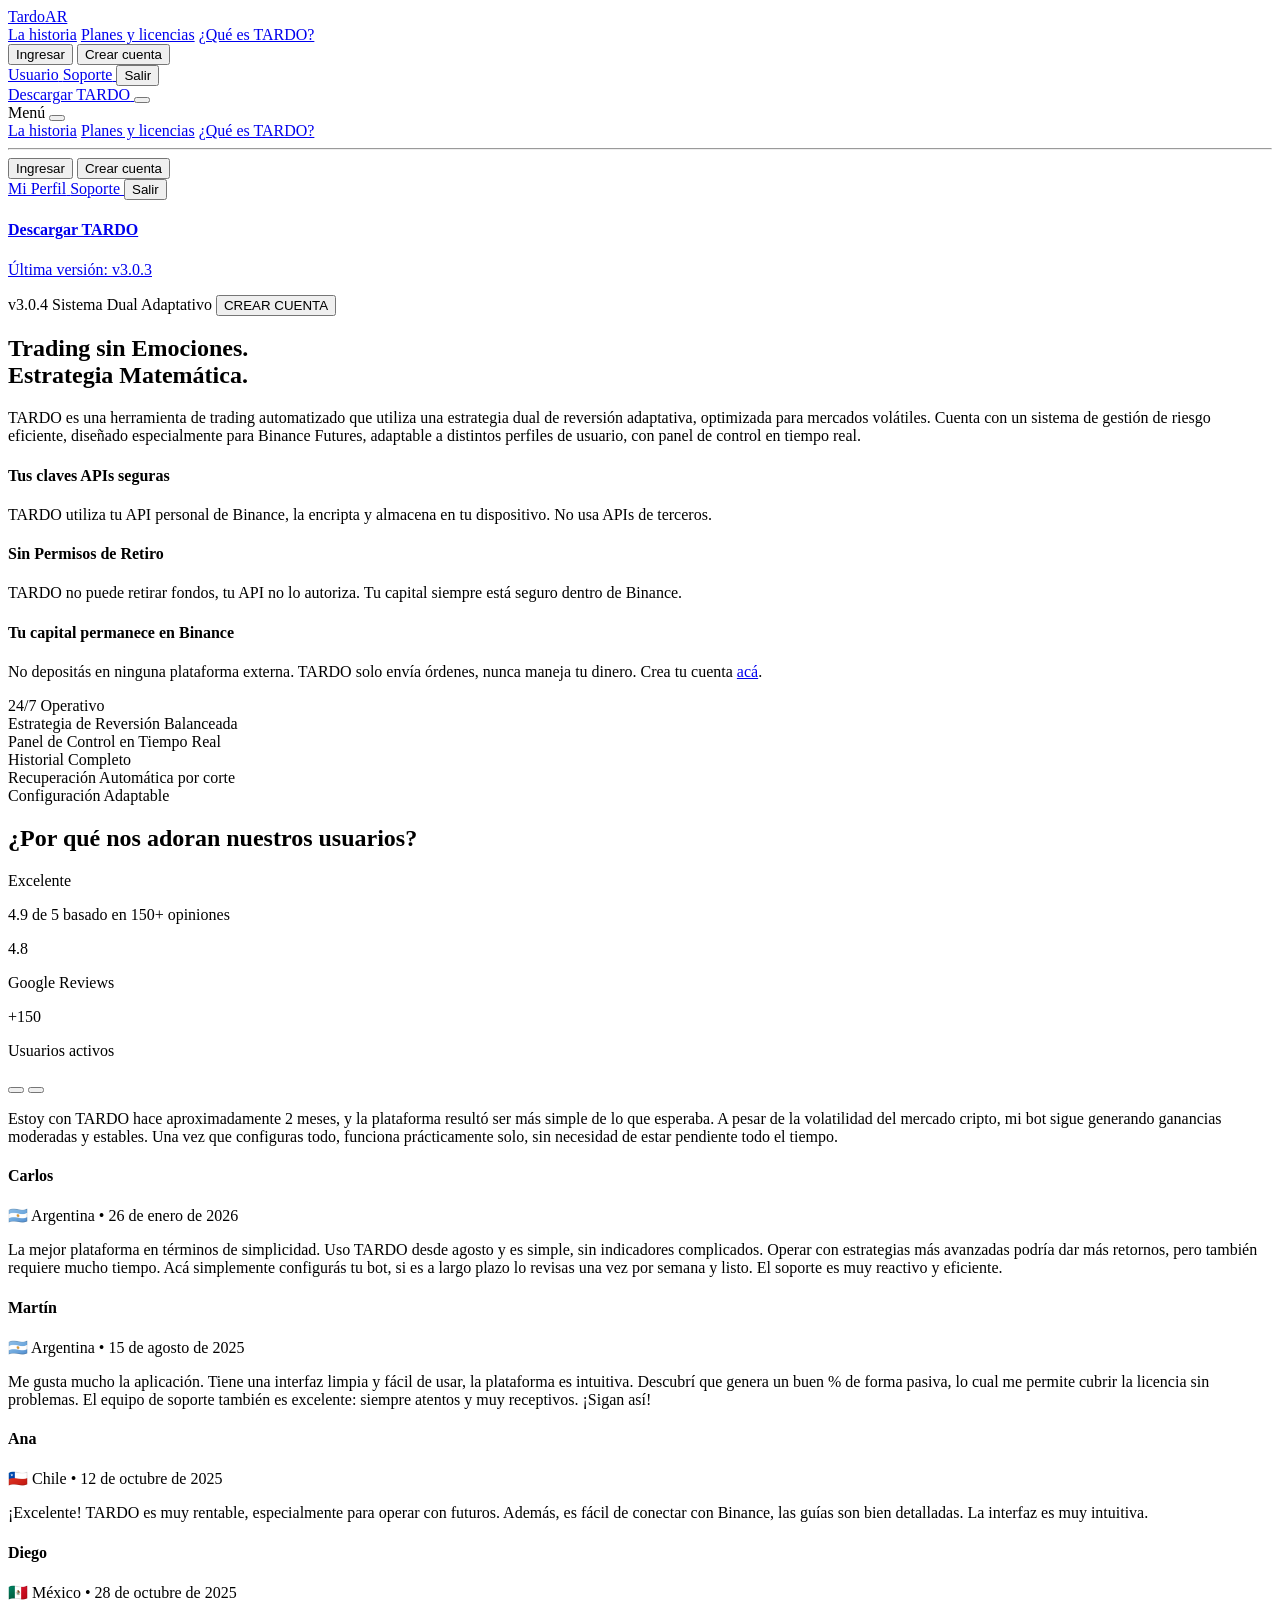
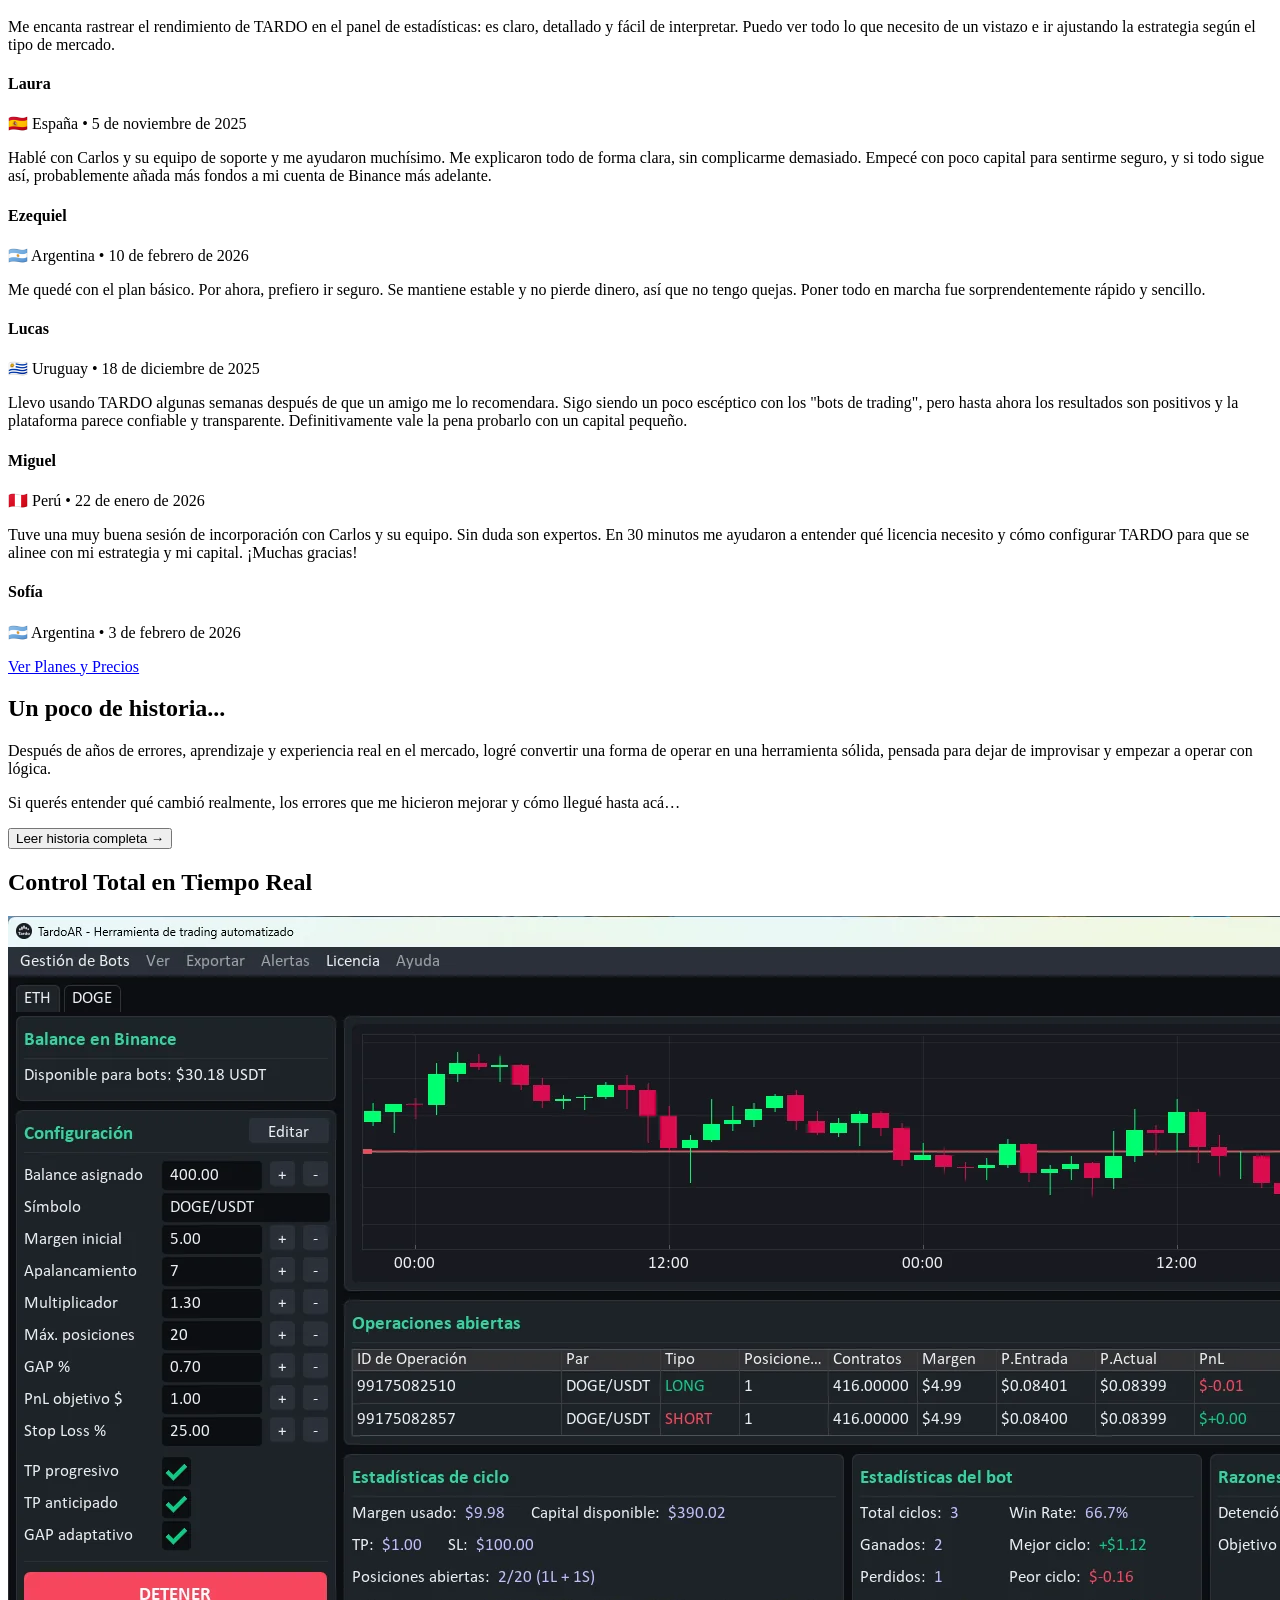
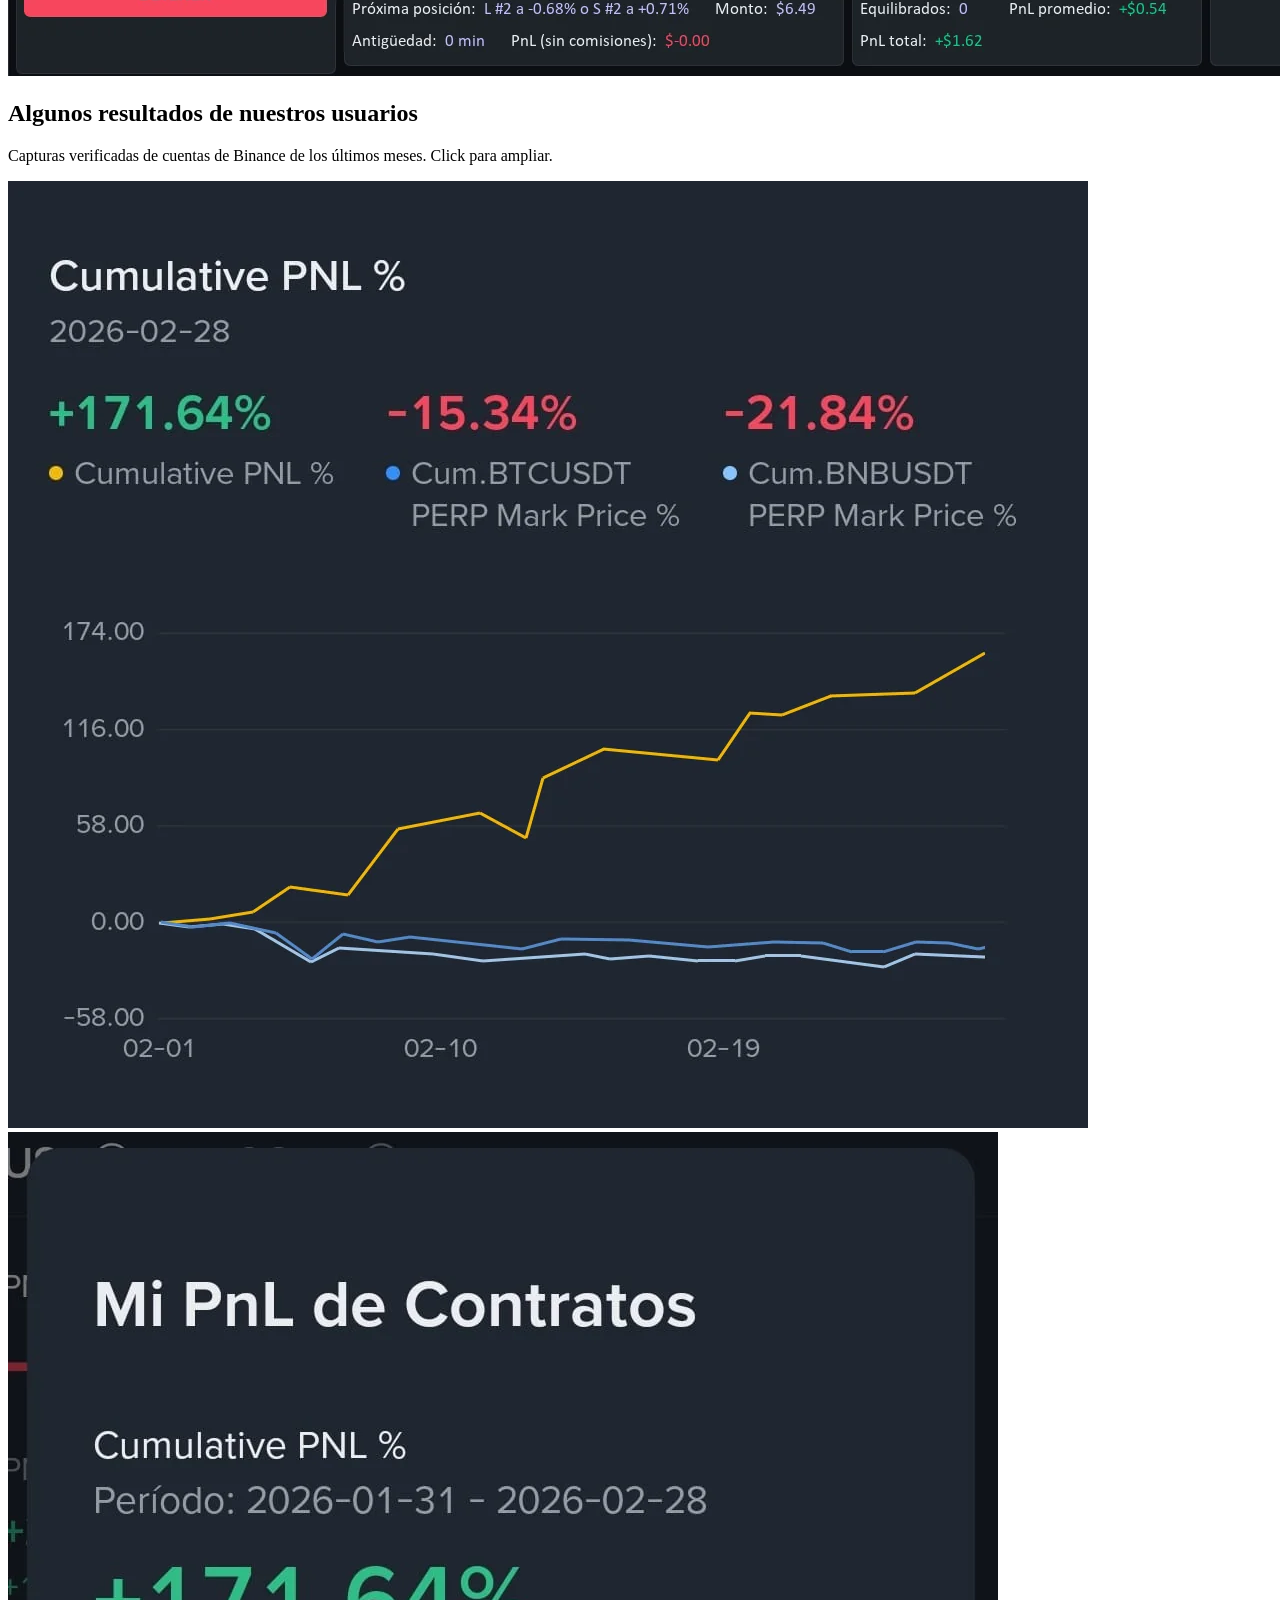
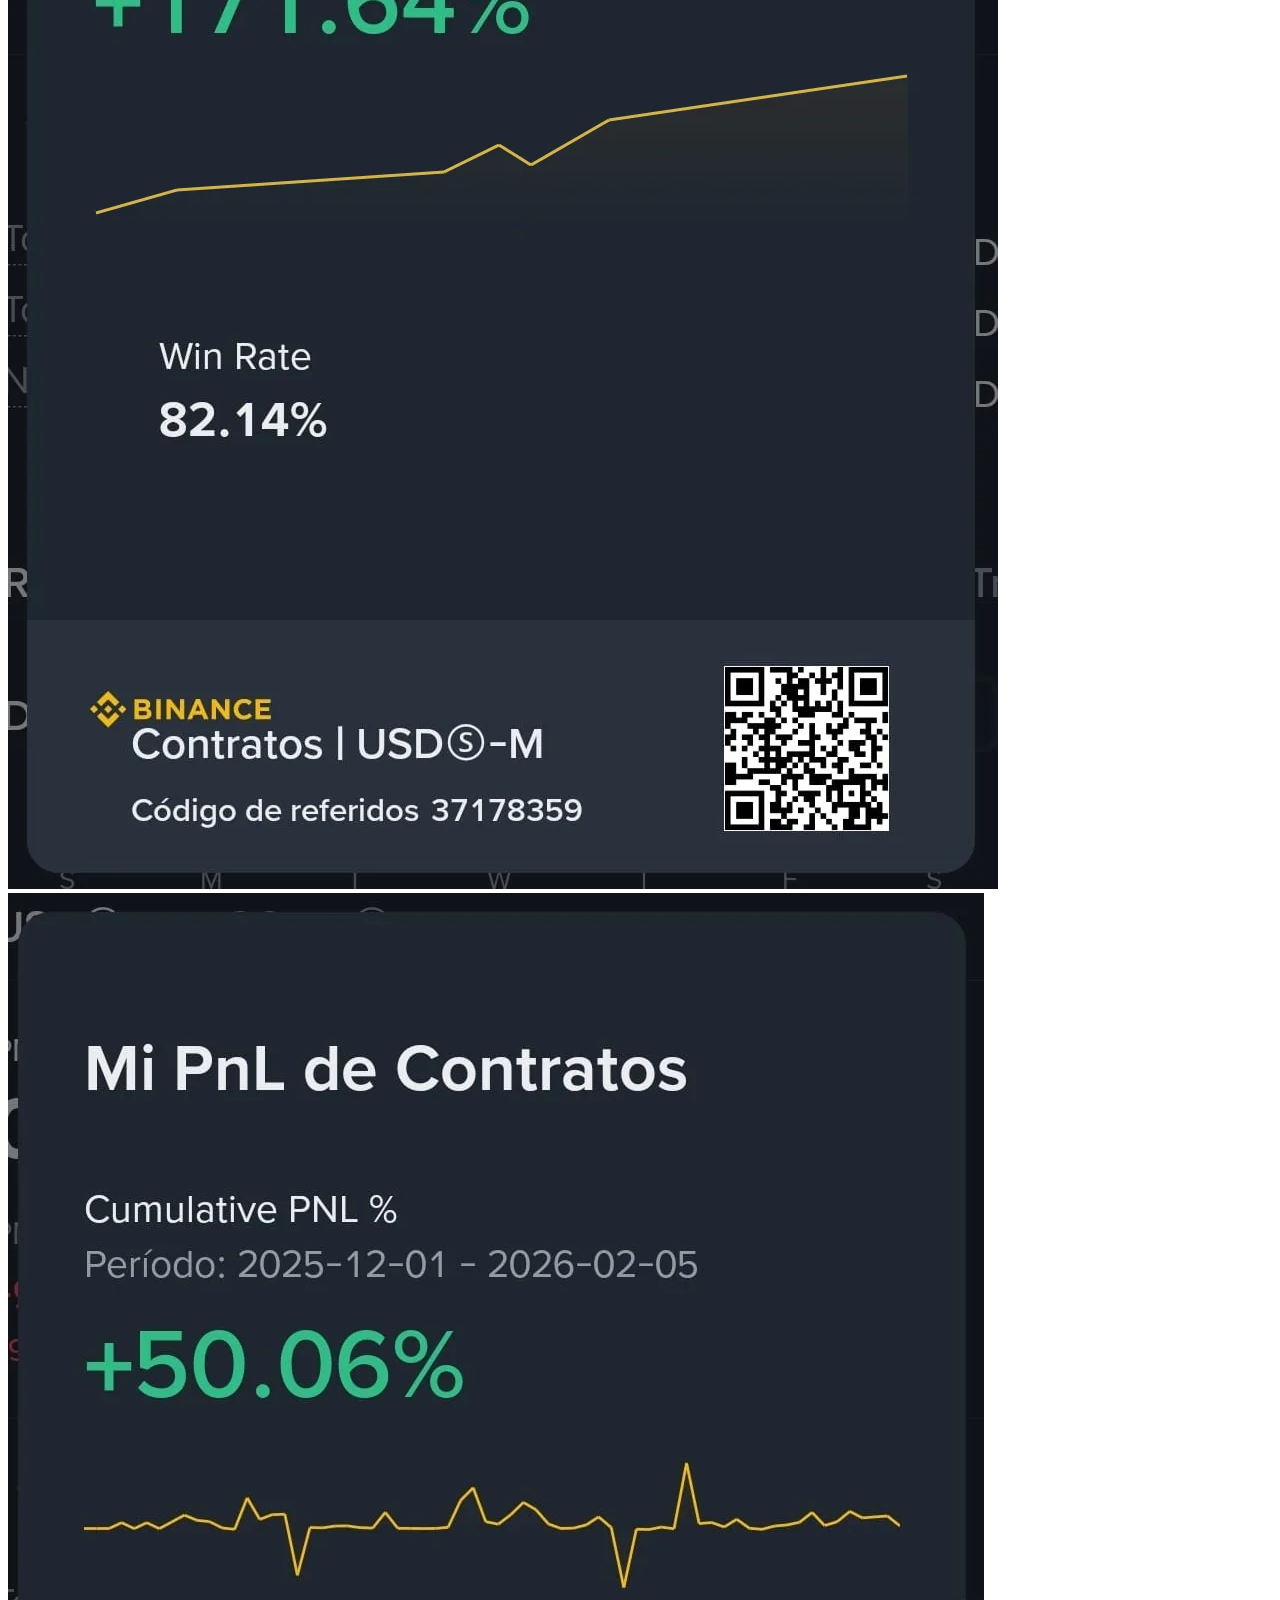
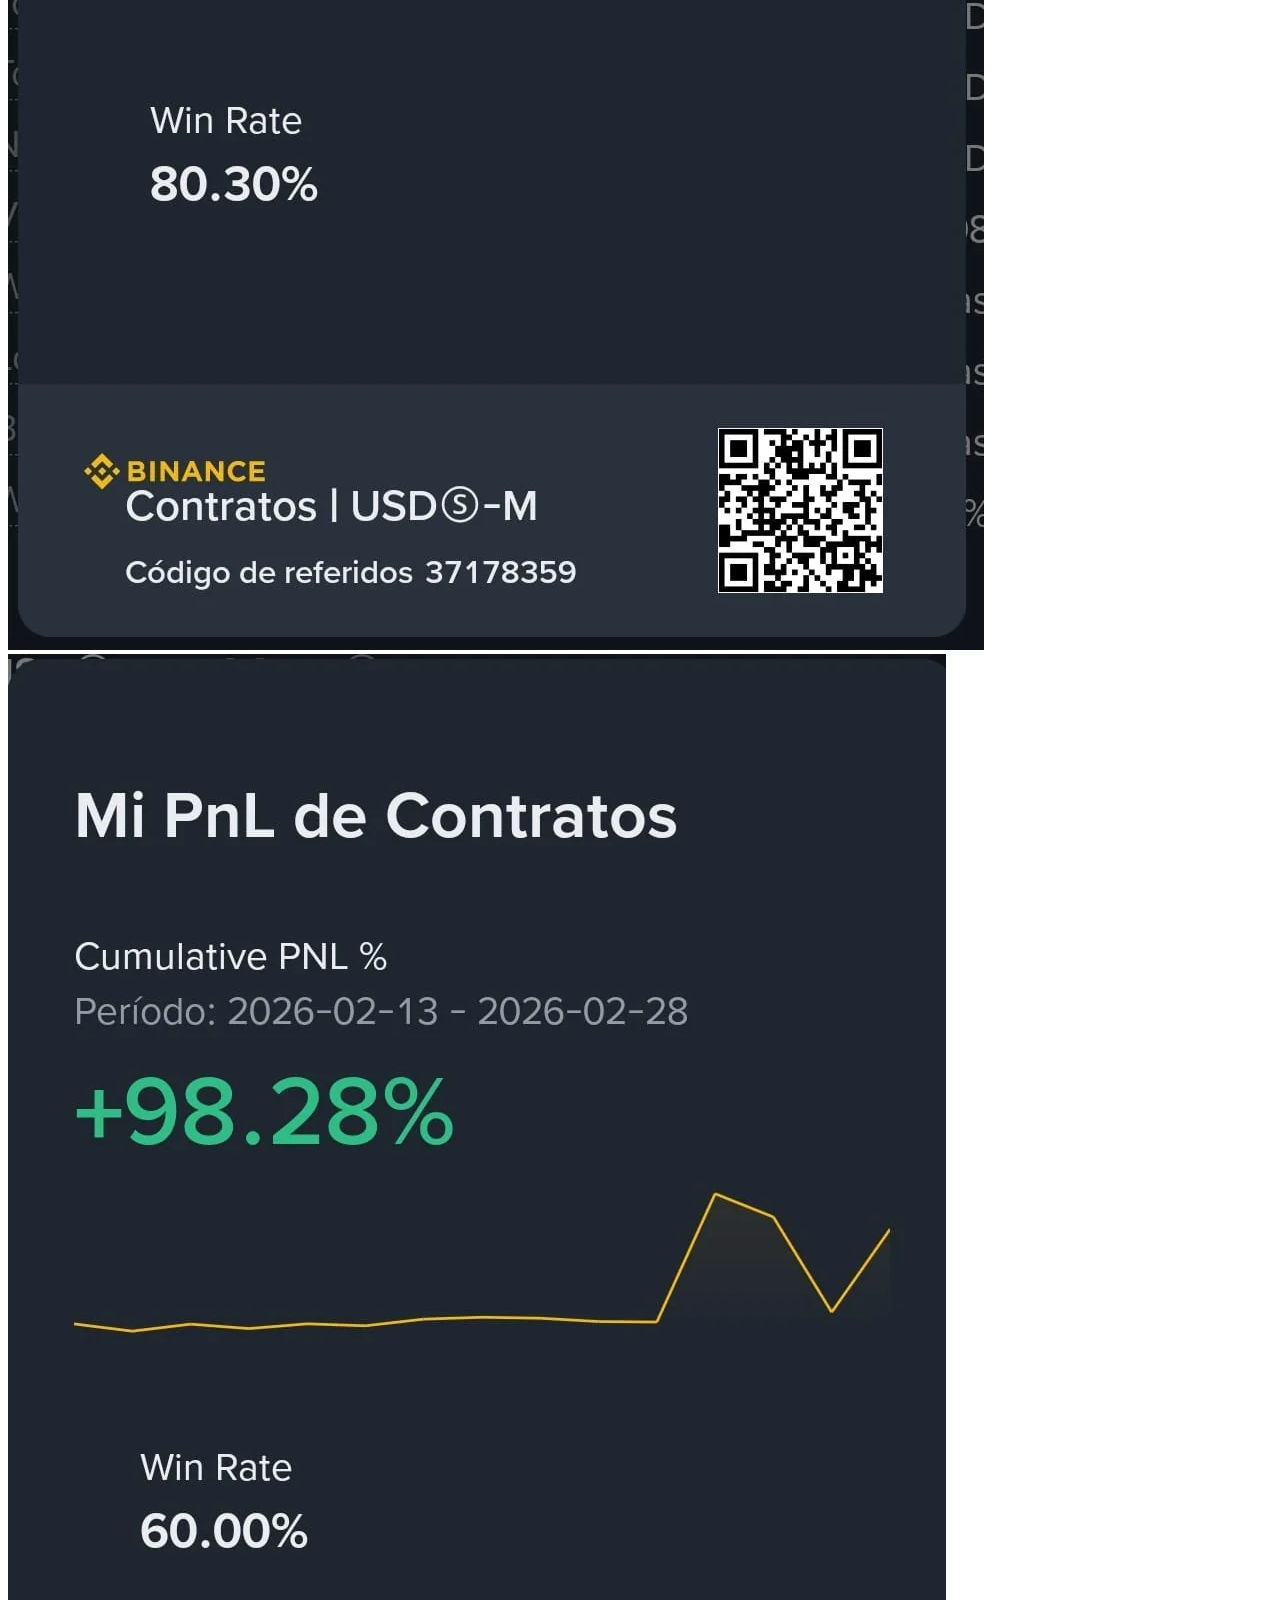
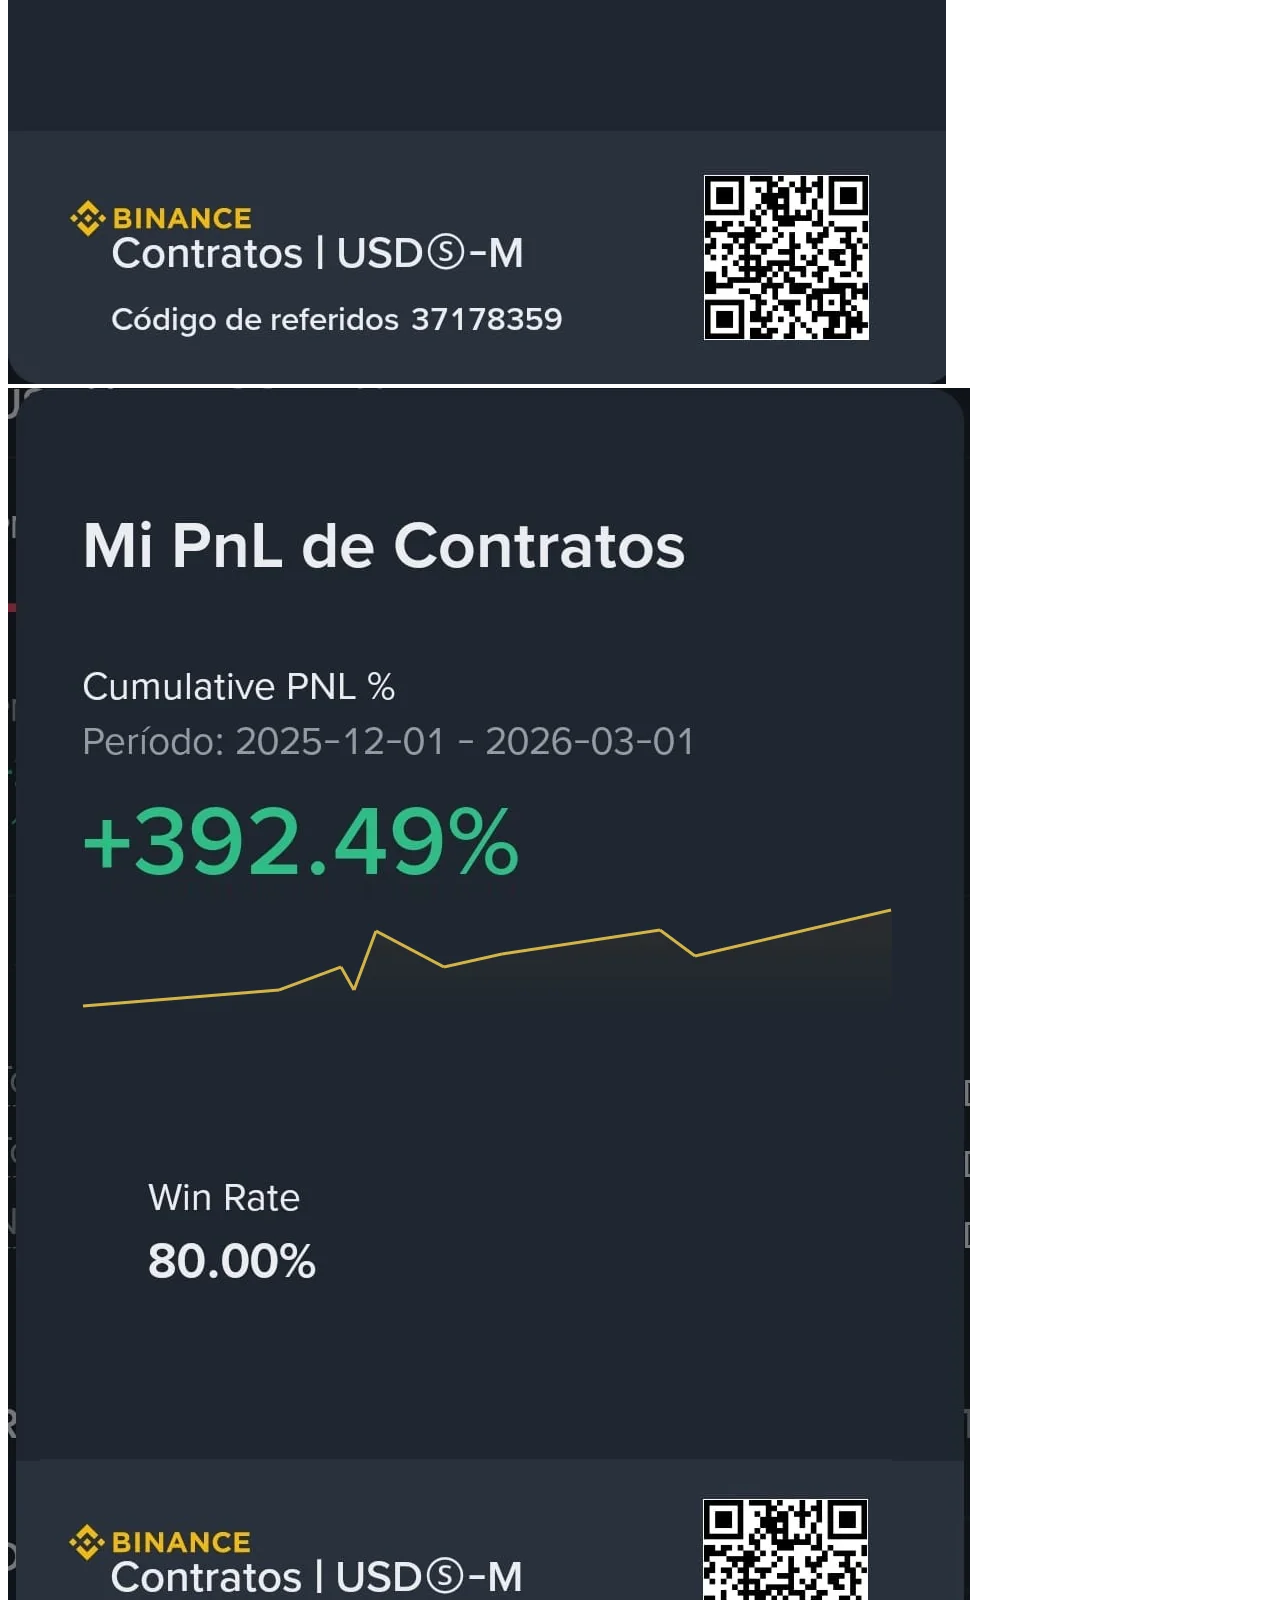
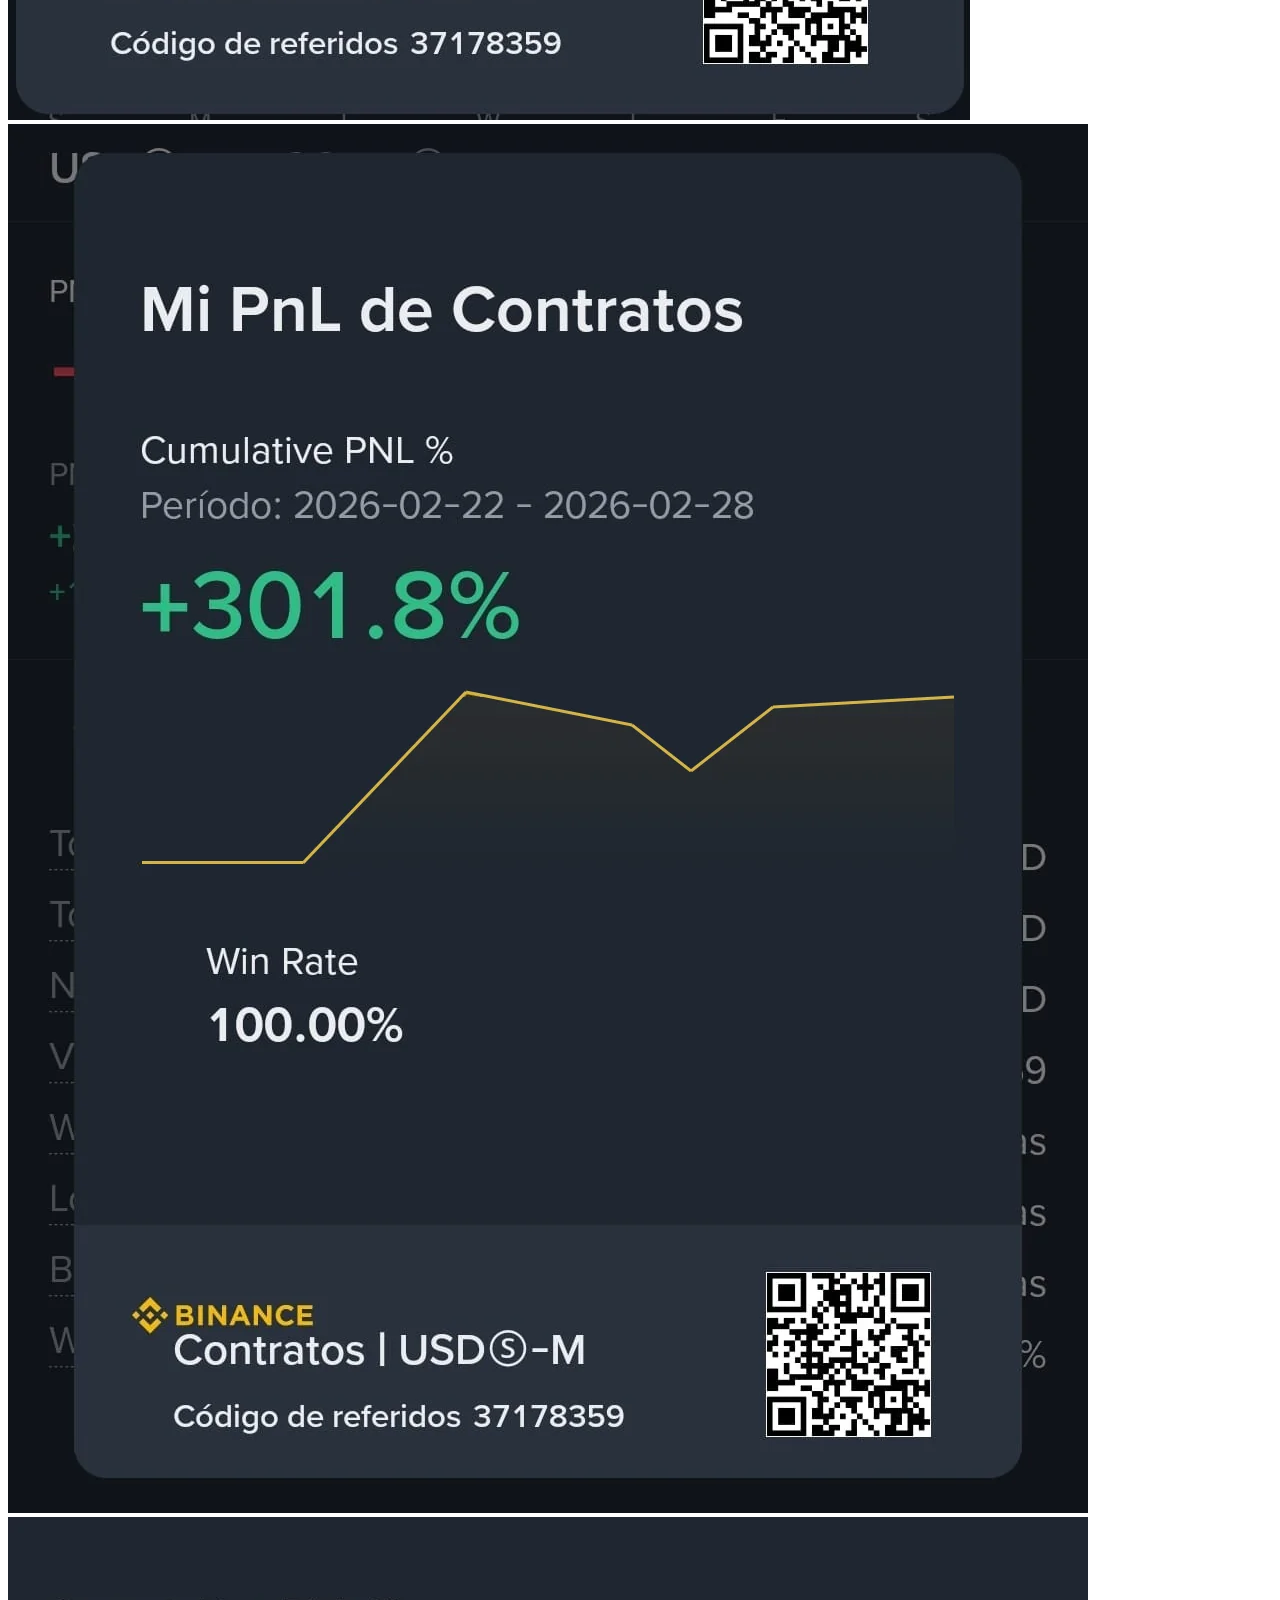
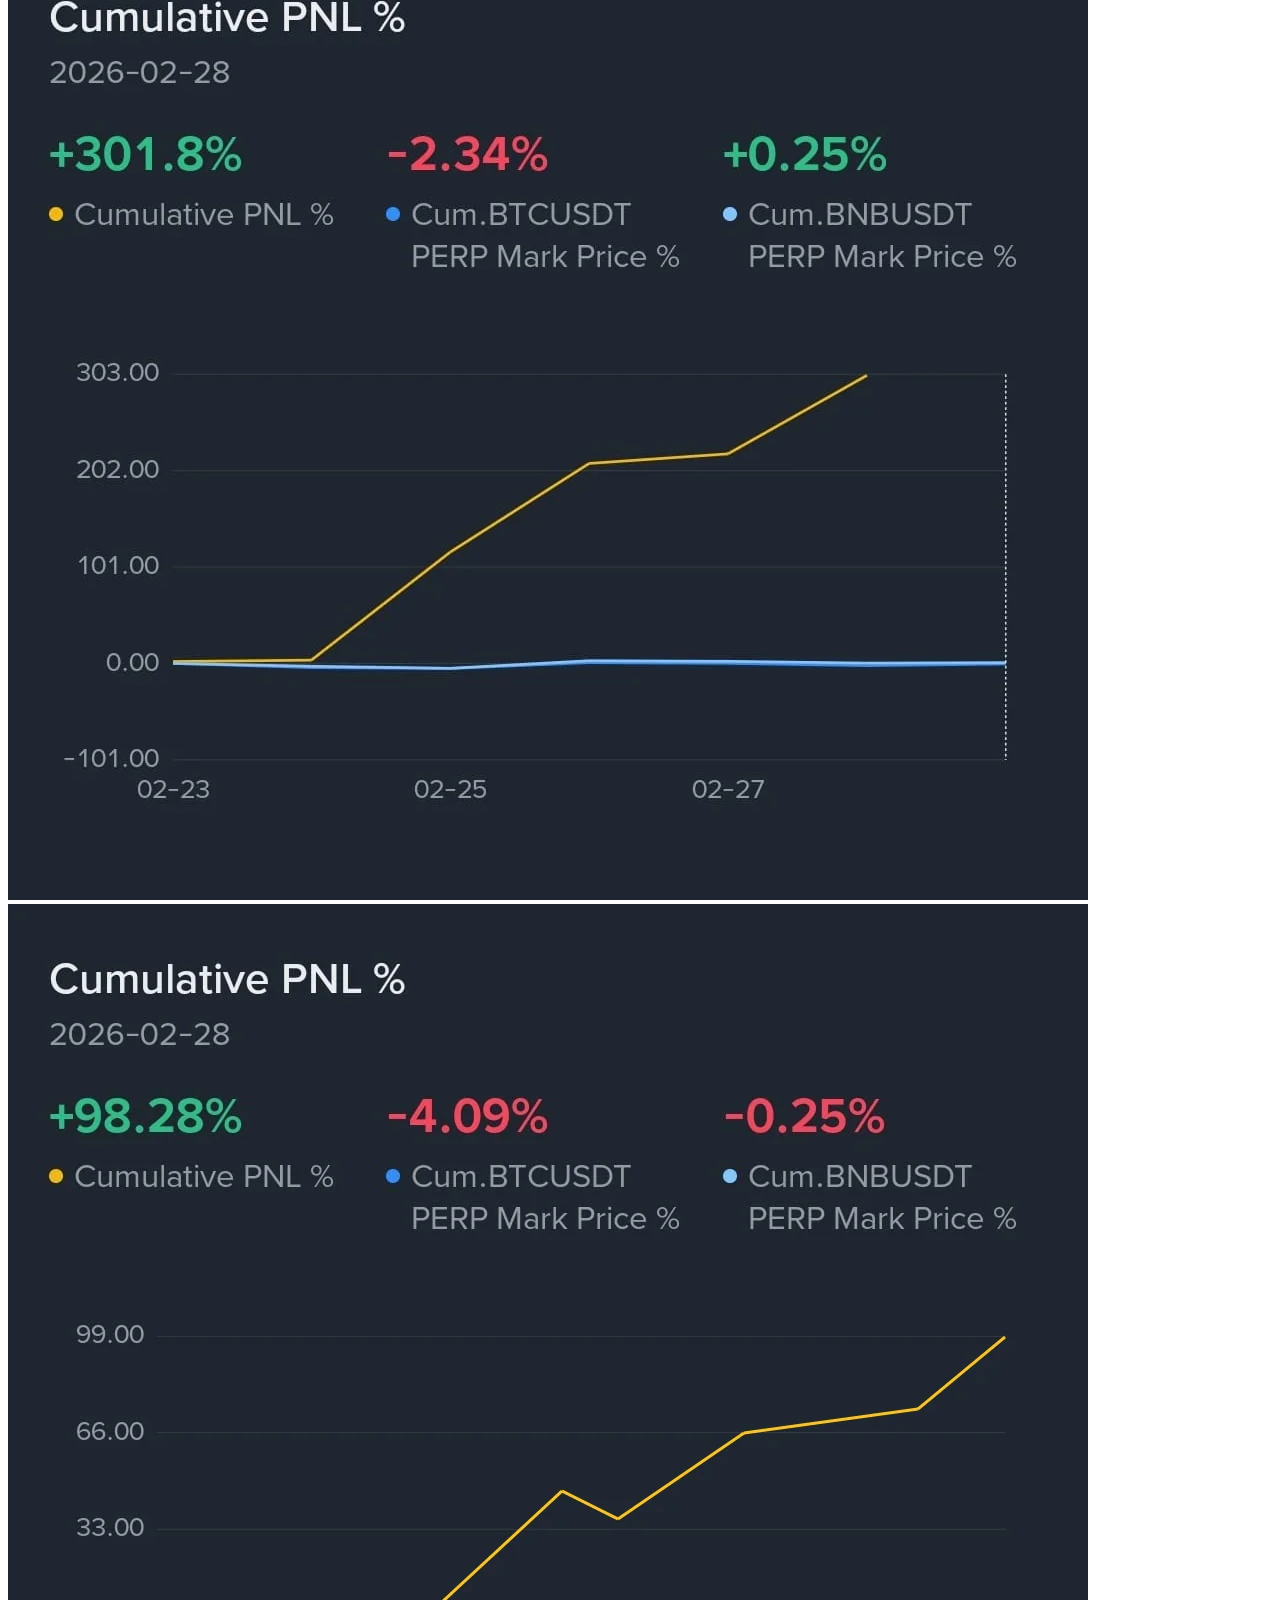
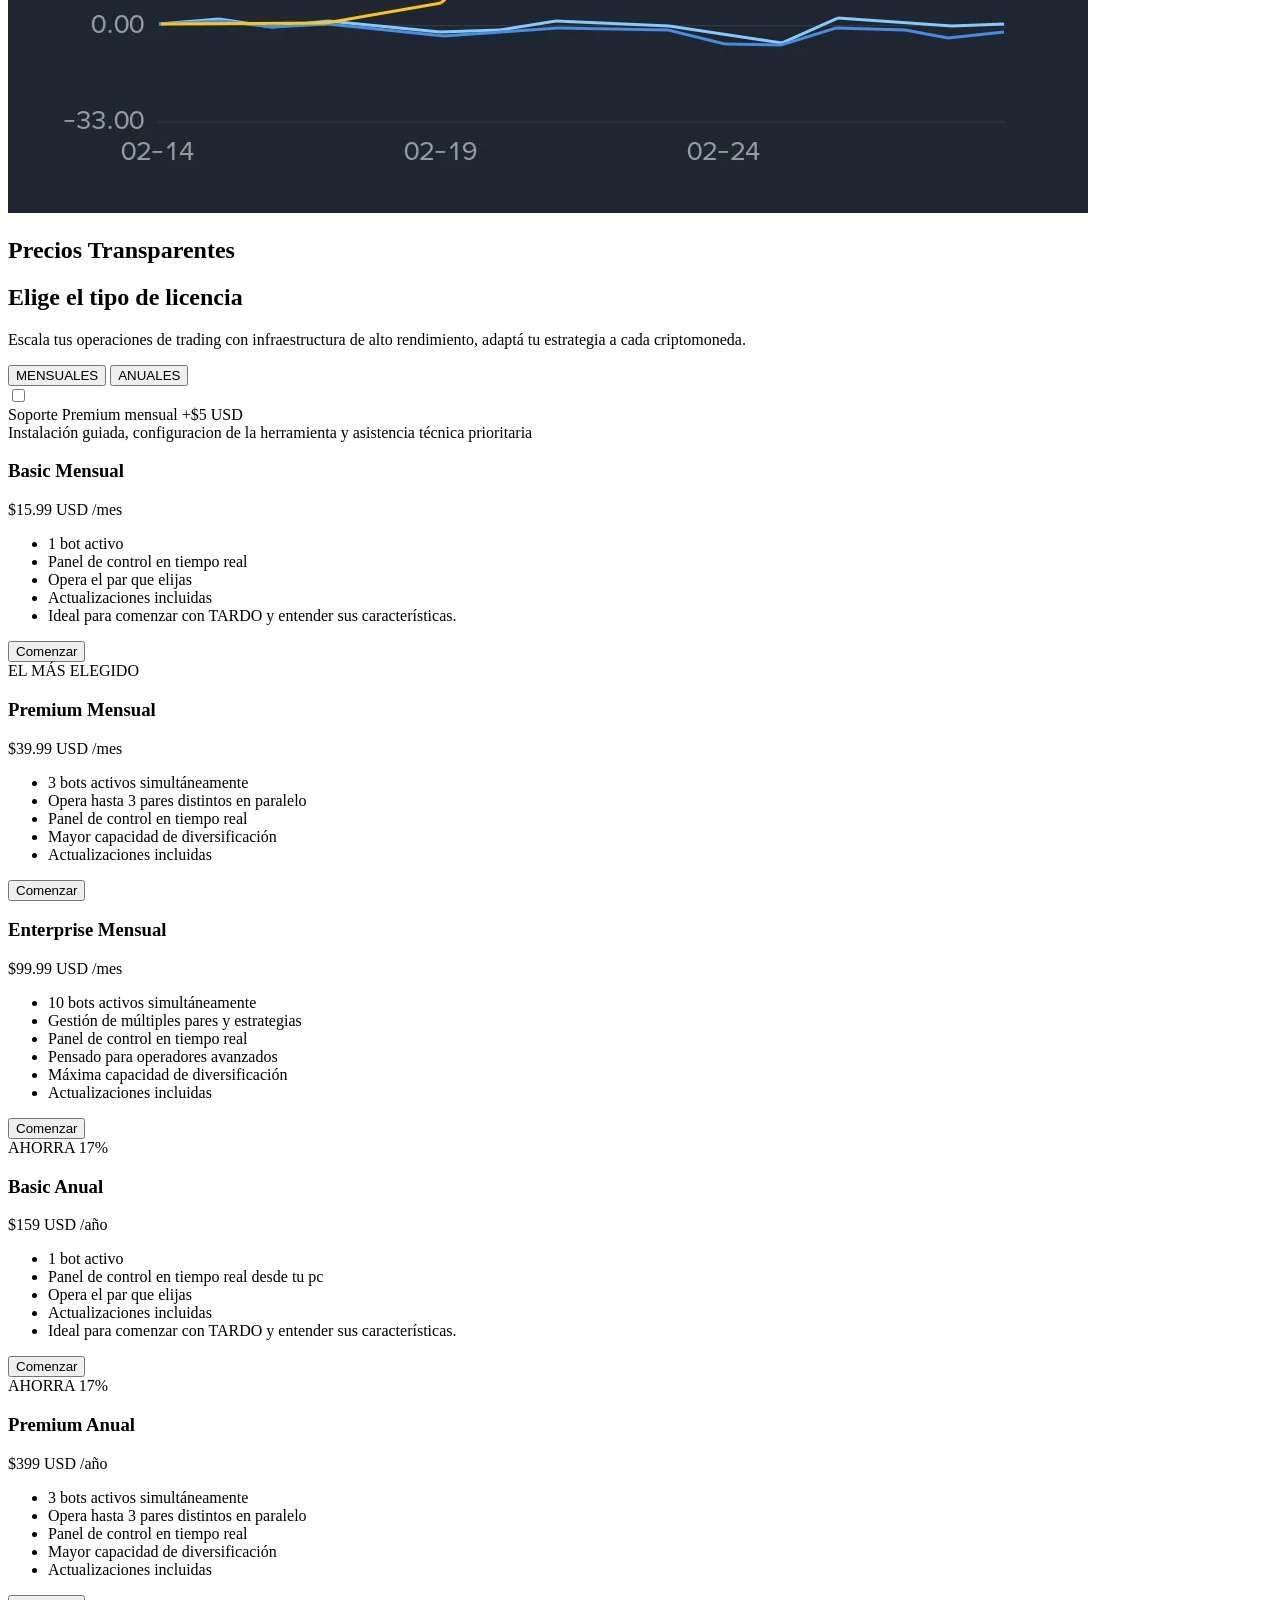
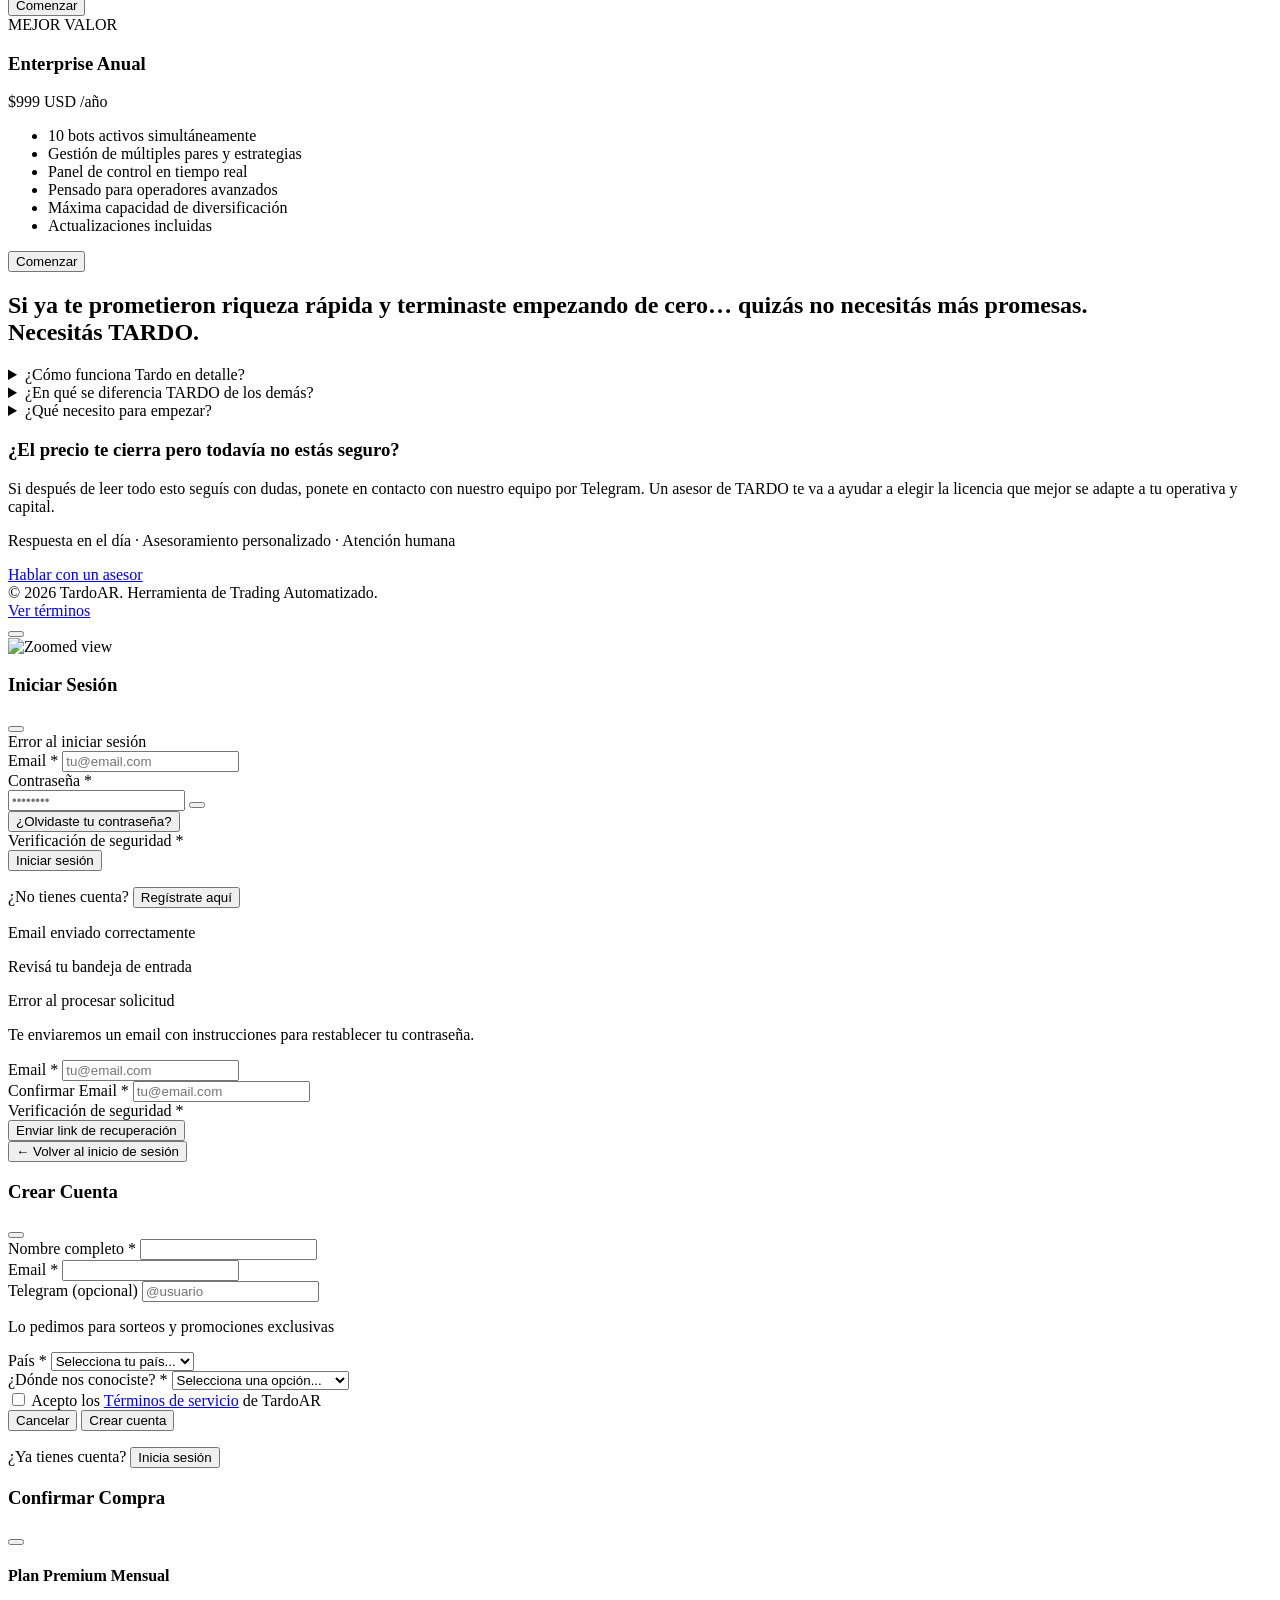
==== commit c8cadd4f: "Relases 3.0.4" ====
--- a/index.html
+++ b/index.html
@@ -4,6 +4,7 @@
     <meta charset="UTF-8">
     <meta name="viewport" content="width=device-width, initial-scale=1.0">
     <title>Tardo | Herramienta de Trading Automatizado</title>
+    <link rel="icon" href="/favicon.ico" type="image/x-icon">
     <script src="https://cdn.tailwindcss.com"></script>
     <script src="https://code.iconify.design/iconify-icon/1.0.7/iconify-icon.min.js"></script>
     <link href="https://fonts.googleapis.com/css2?family=Inter:wght@300;400;500;600&display=swap" rel="stylesheet">
@@ -27,7 +28,7 @@
             
             <!-- Result Pill -->
             <div class="opacity-0 animate-fade-in-up inline-flex items-center gap-3 px-4 py-1.5 mb-8 rounded-full bg-white/5 border border-white/5 backdrop-blur-sm">
-                <span class="text-[10px] font-mono text-sky-400">v3.0.3</span>
+                <span class="text-[10px] font-mono text-sky-400">v3.0.4</span>
                 <iconify-icon icon="solar:arrow-right-linear" class="text-neutral-500 text-[10px]"></iconify-icon>
                 <span class="text-[10px] font-mono text-white font-semibold">Sistema Dual Adaptativo</span>
                 <span class="w-px h-3 bg-white/10 mx-1"></span>
@@ -982,7 +983,7 @@
                             </div>
                             <div class="p-4 bg-emerald-900/10 rounded-lg border border-emerald-900/20">
                                 <h4 class="text-emerald-400 font-medium text-sm mb-3 flex items-center gap-2">
-                                    <iconify-icon icon="solar:check-circle-linear"></iconify-icon> TARDO v3.0.3
+                                    <iconify-icon icon="solar:check-circle-linear"></iconify-icon> TARDO v3.0.4
                                 </h4>
                                 <ul class="space-y-2 text-xs text-neutral-300">
                                     <li class="flex items-start gap-2">
@@ -1120,6 +1121,7 @@
         </div>
     </div>
 
+    <script src="js/modal-history.js"></script>
     <script src="js/main.js"></script>
 
     <!-- Gallery Lightbox Script -->
@@ -1148,35 +1150,8 @@
             const loader = document.getElementById('lightbox-loader');
             const body = document.body;
 
-            function openLightbox(src) {
-                // Use original src (already high quality WebP)
-                const highResSrc = src;
-                
-                // Show modal background
-                lightbox.classList.remove('hidden');
-                body.classList.add('overflow-hidden');
-                
-                // Reset image state
-                lightboxImg.classList.add('opacity-0', 'scale-95');
-                loader.classList.remove('hidden');
-                
-                // Trigger reflow
-                void lightbox.offsetWidth;
-                
-                // Fade in background
-                lightbox.classList.remove('opacity-0');
-
-                // Load image
-                lightboxImg.onload = () => {
-                    loader.classList.add('hidden');
-                    lightboxImg.classList.remove('opacity-0', 'scale-95');
-                    lightboxImg.classList.add('opacity-100', 'scale-100');
-                };
-                
-                lightboxImg.src = highResSrc;
-            }
-
-            function closeLightbox() {
+            // Función interna que solo maneja el DOM (sin history)
+            function closeLightboxDOM() {
                 // Fade out
                 lightbox.classList.add('opacity-0');
                 lightboxImg.classList.remove('opacity-100', 'scale-100');
@@ -1190,6 +1165,47 @@
                 }, 300);
             }
 
+            function openLightbox(src) {
+                // Use original src (already high quality WebP)
+                const highResSrc = src;
+                
+                // Show modal background
+                lightbox.classList.remove('hidden');
+                body.classList.add('overflow-hidden');
+                
+                // Reset image state
+                lightboxImg.classList.add('opacity-0', 'scale-95');
+                loader.classList.remove('hidden');
+                
+                // Trigger reflow
+                void lightbox.offsetWidth;
+                
+                // Fade in background
+                lightbox.classList.remove('opacity-0');
+
+                // Load image
+                lightboxImg.onload = () => {
+                    loader.classList.add('hidden');
+                    lightboxImg.classList.remove('opacity-0', 'scale-95');
+                    lightboxImg.classList.add('opacity-100', 'scale-100');
+                };
+                
+                lightboxImg.src = highResSrc;
+                
+                // Registrar en el historial
+                if (window.ModalHistory) {
+                    ModalHistory.push('lightbox', closeLightboxDOM);
+                }
+            }
+
+            function closeLightbox() {
+                if (window.ModalHistory) {
+                    ModalHistory.close(closeLightboxDOM);
+                } else {
+                    closeLightboxDOM();
+                }
+            }
+
             // Attach click listeners to grid items
             images.forEach(img => {
                 const wrapper = img.parentElement;
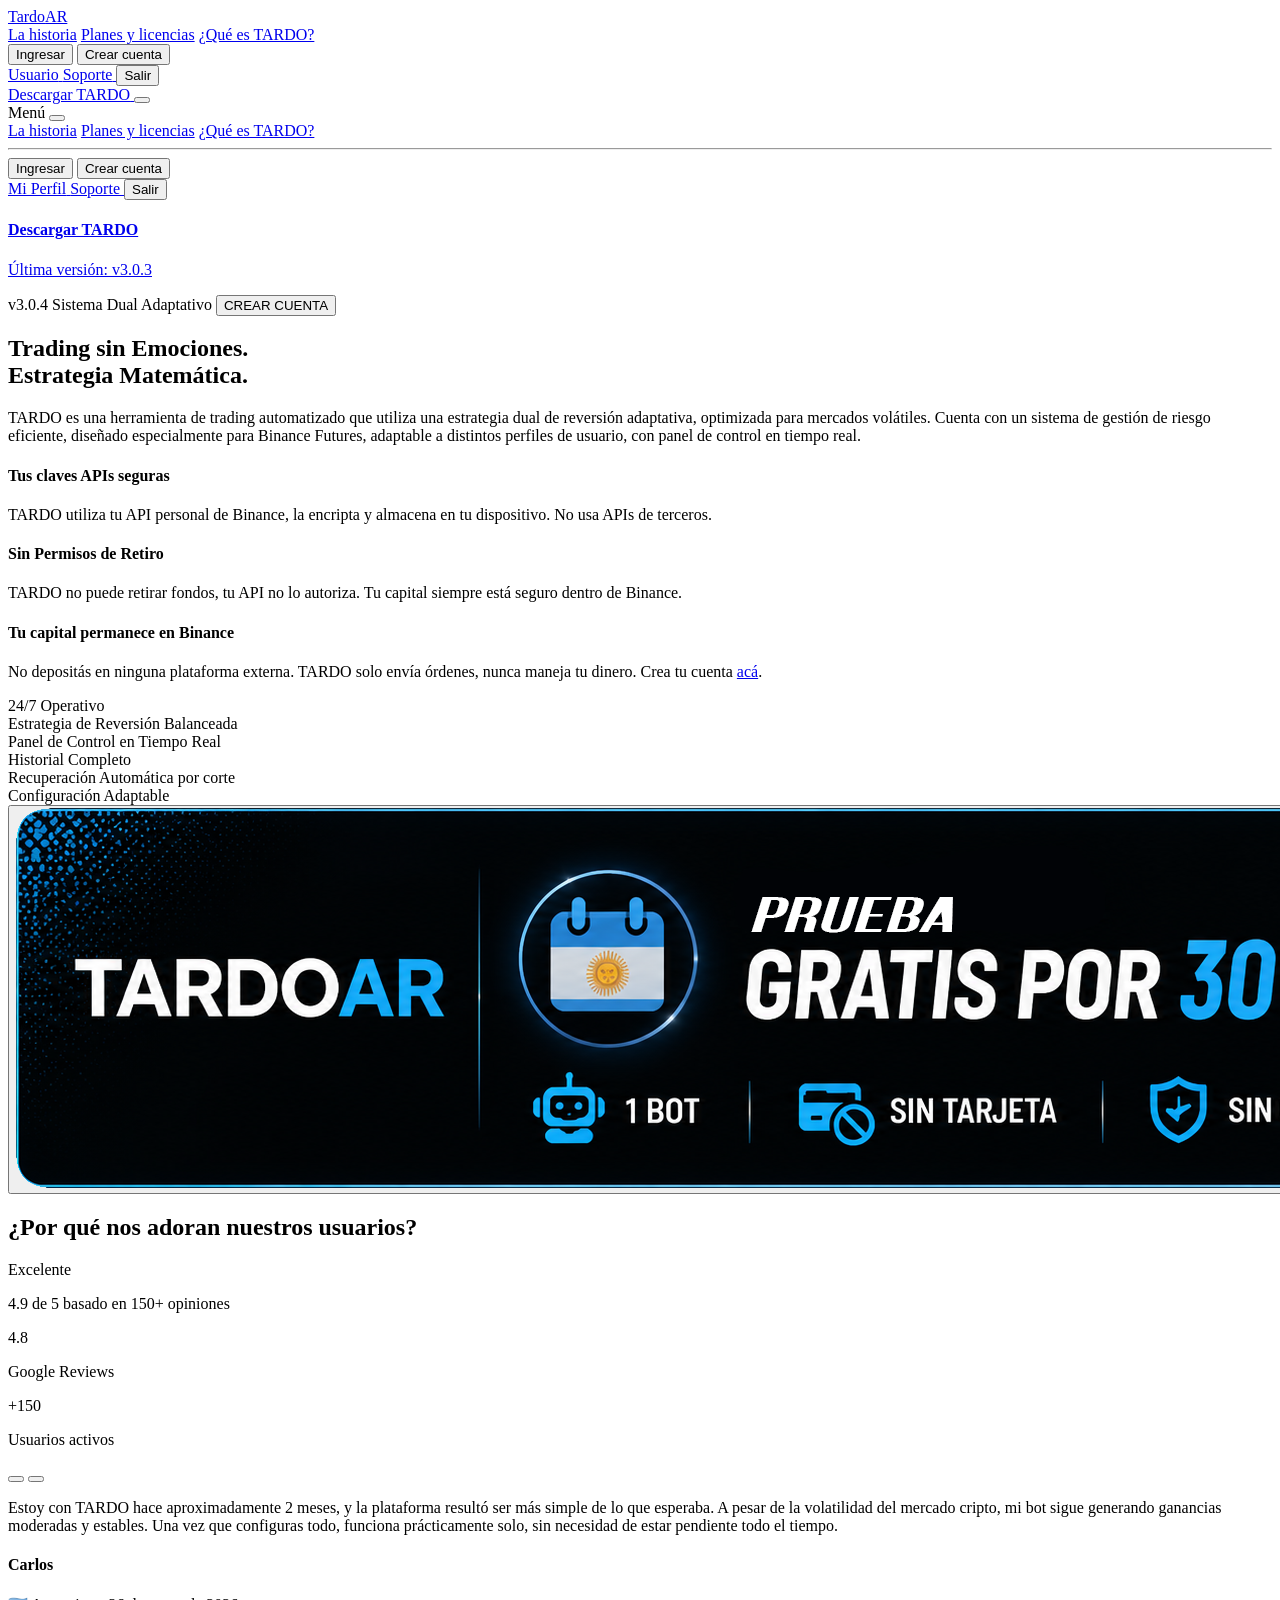
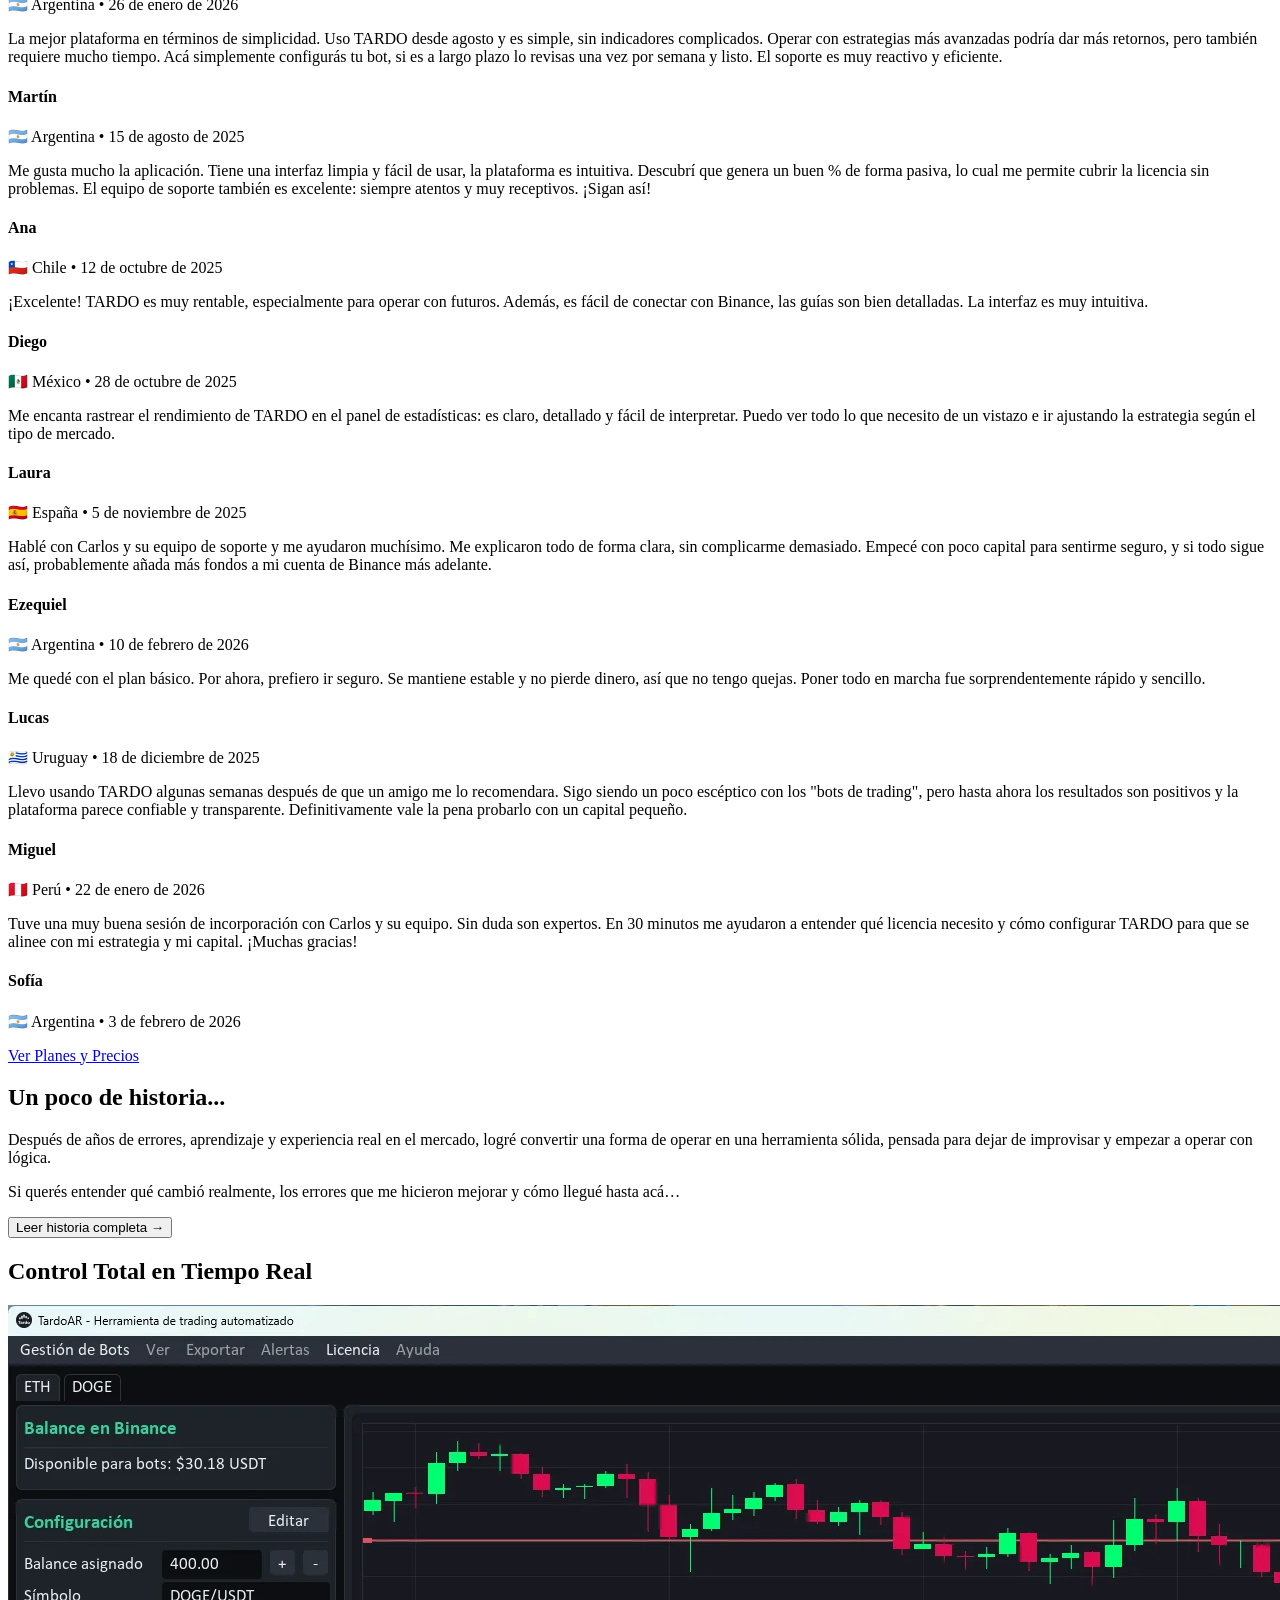
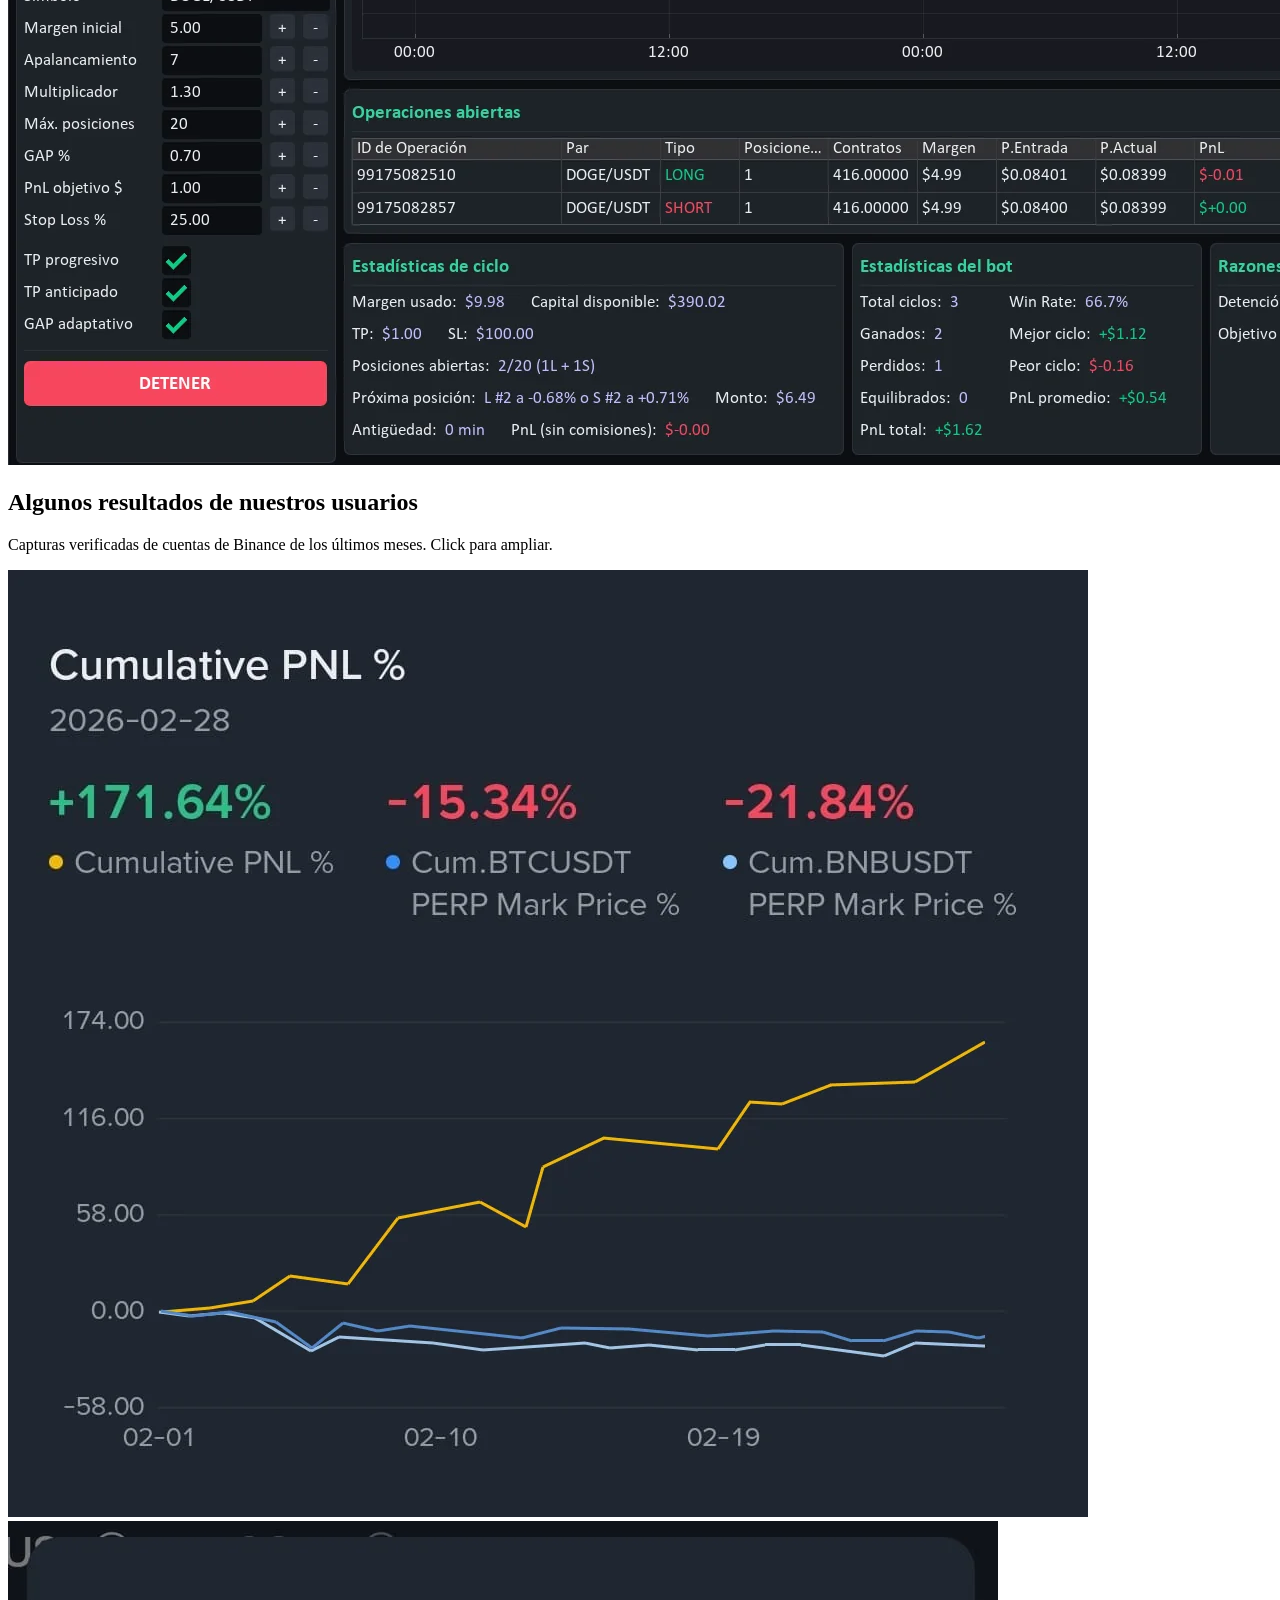
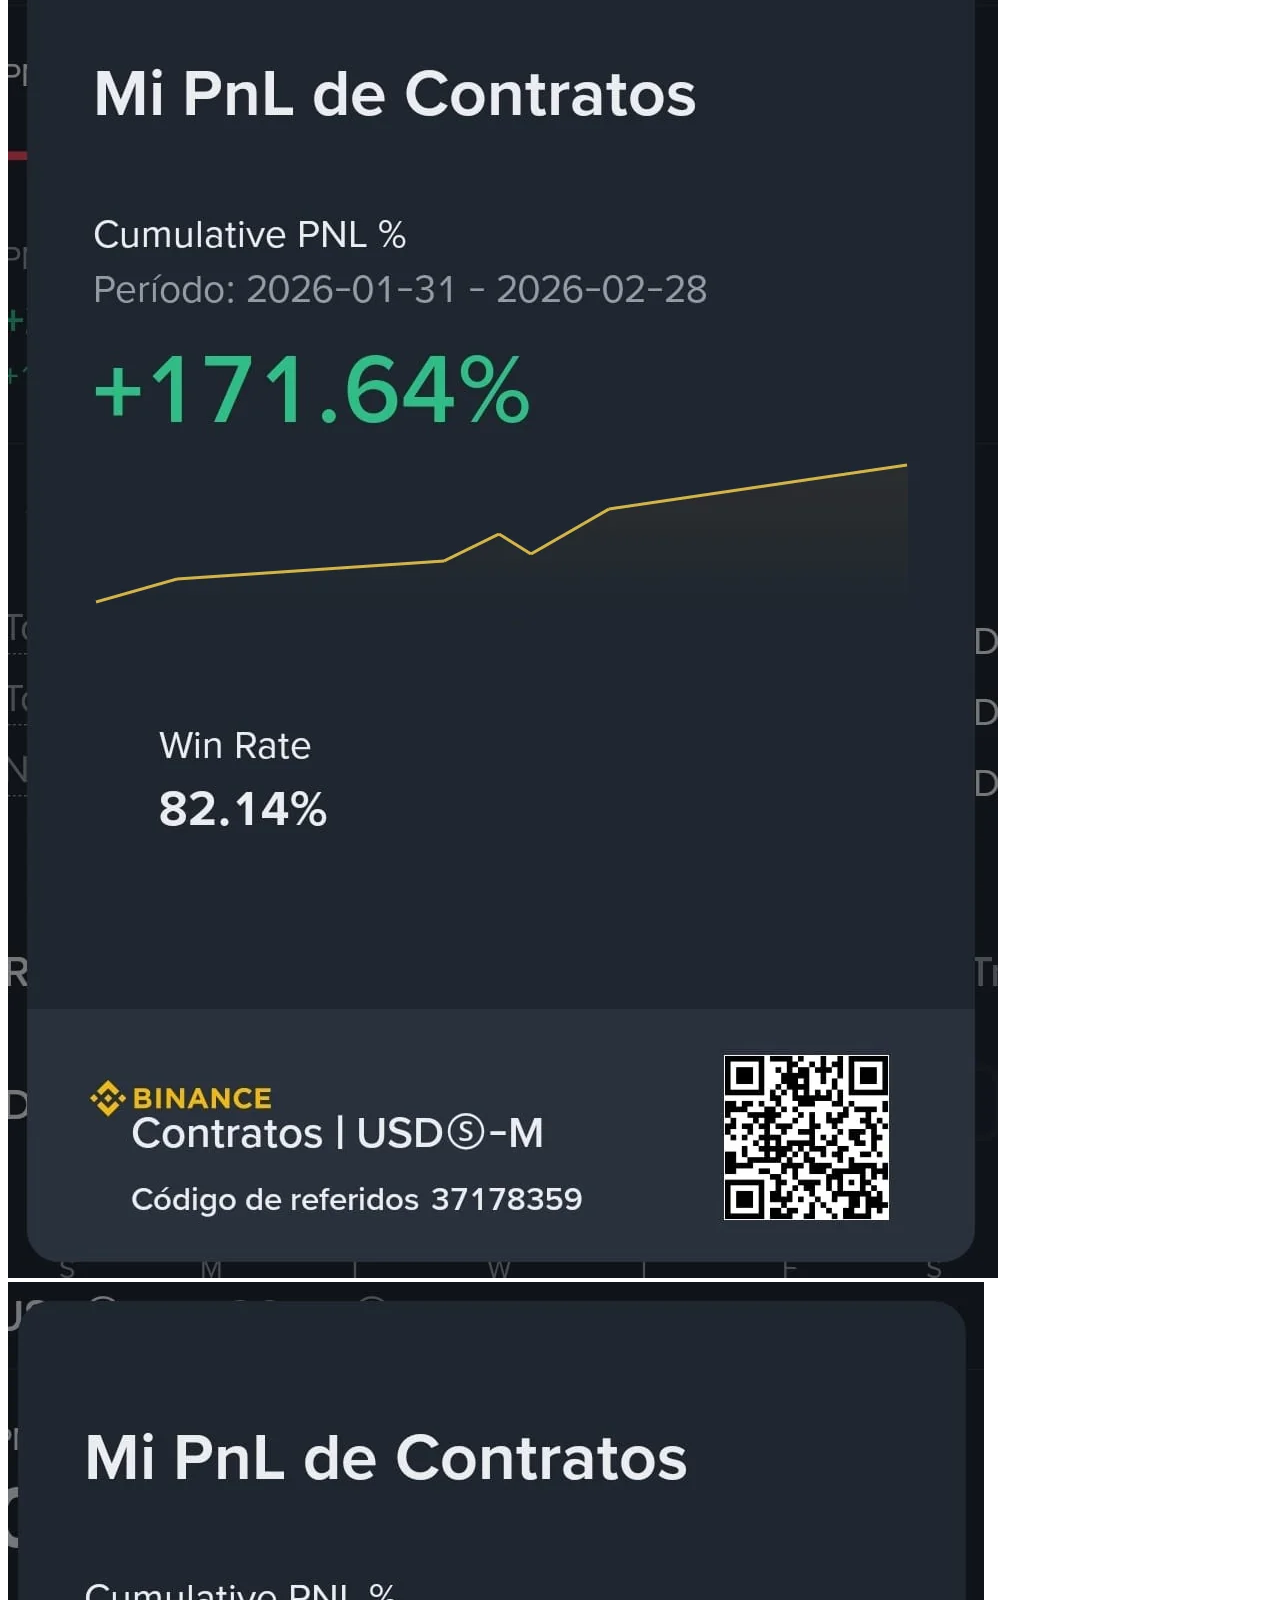
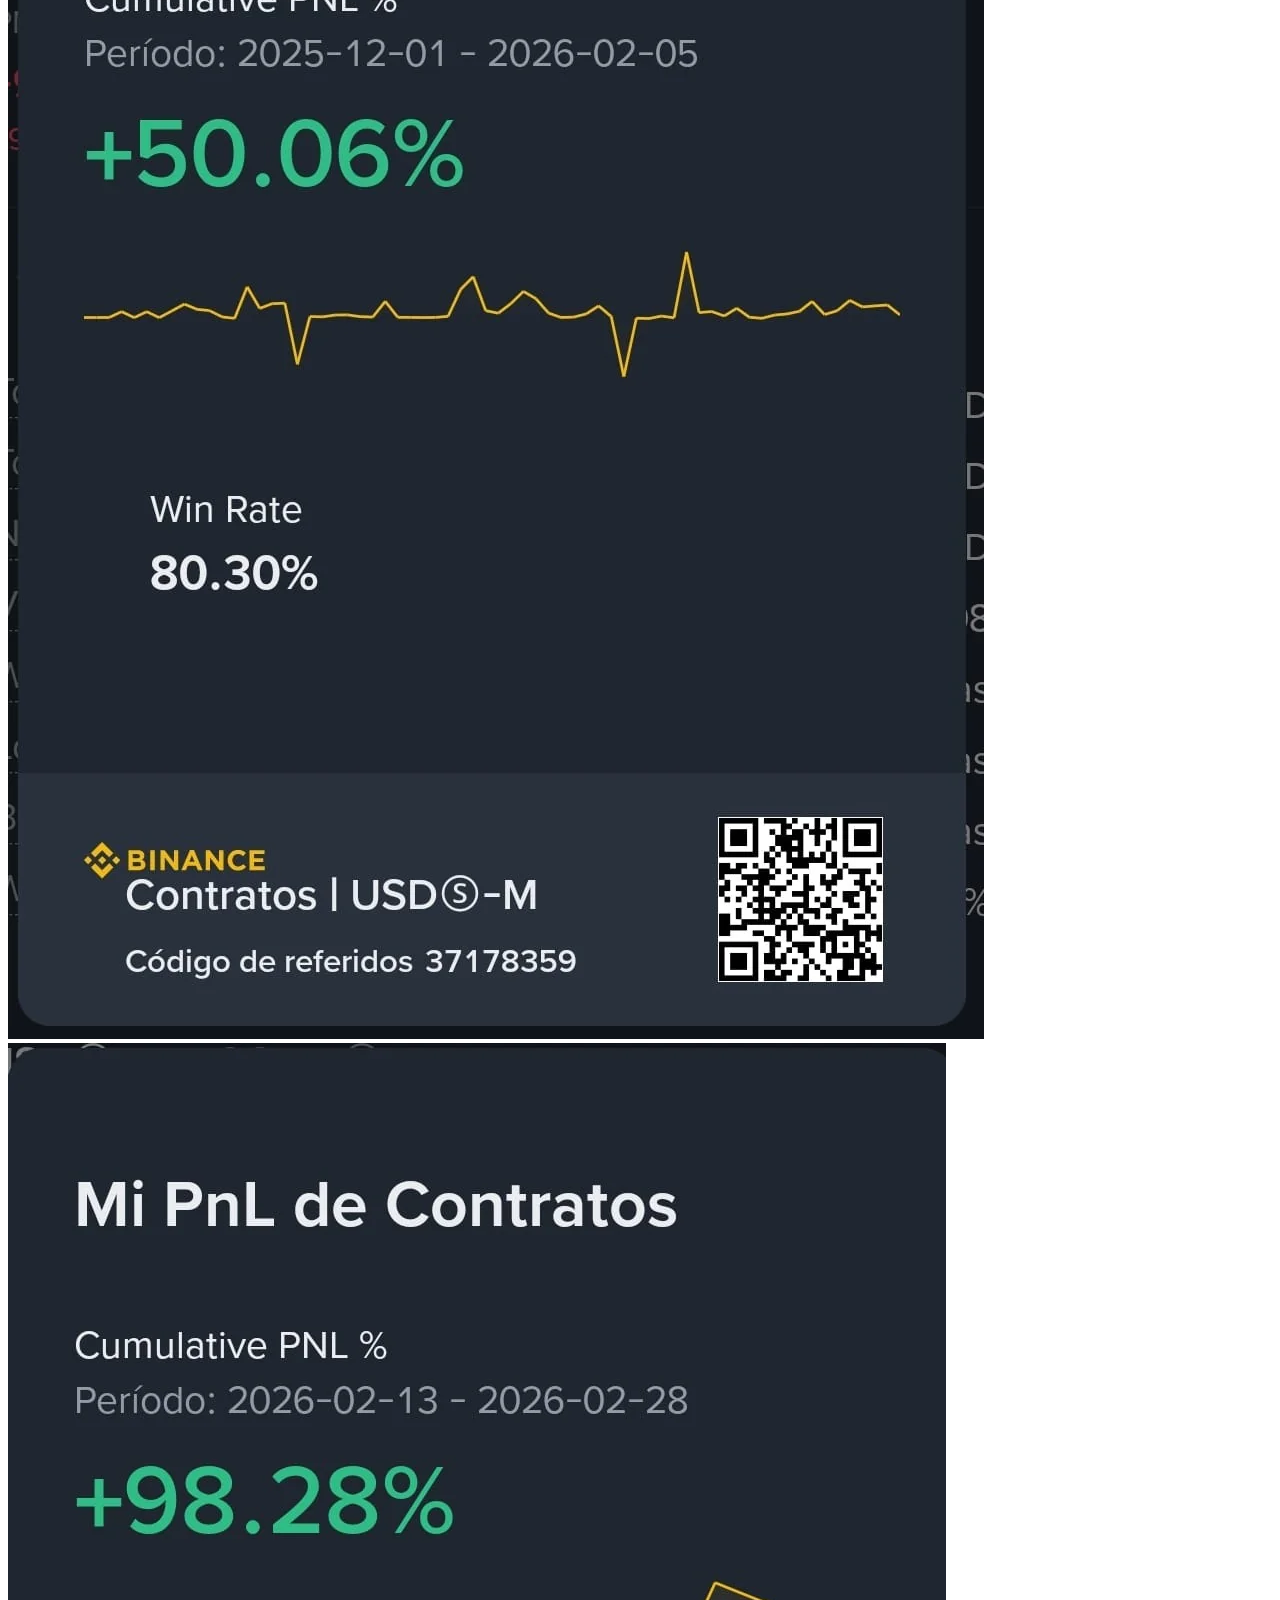
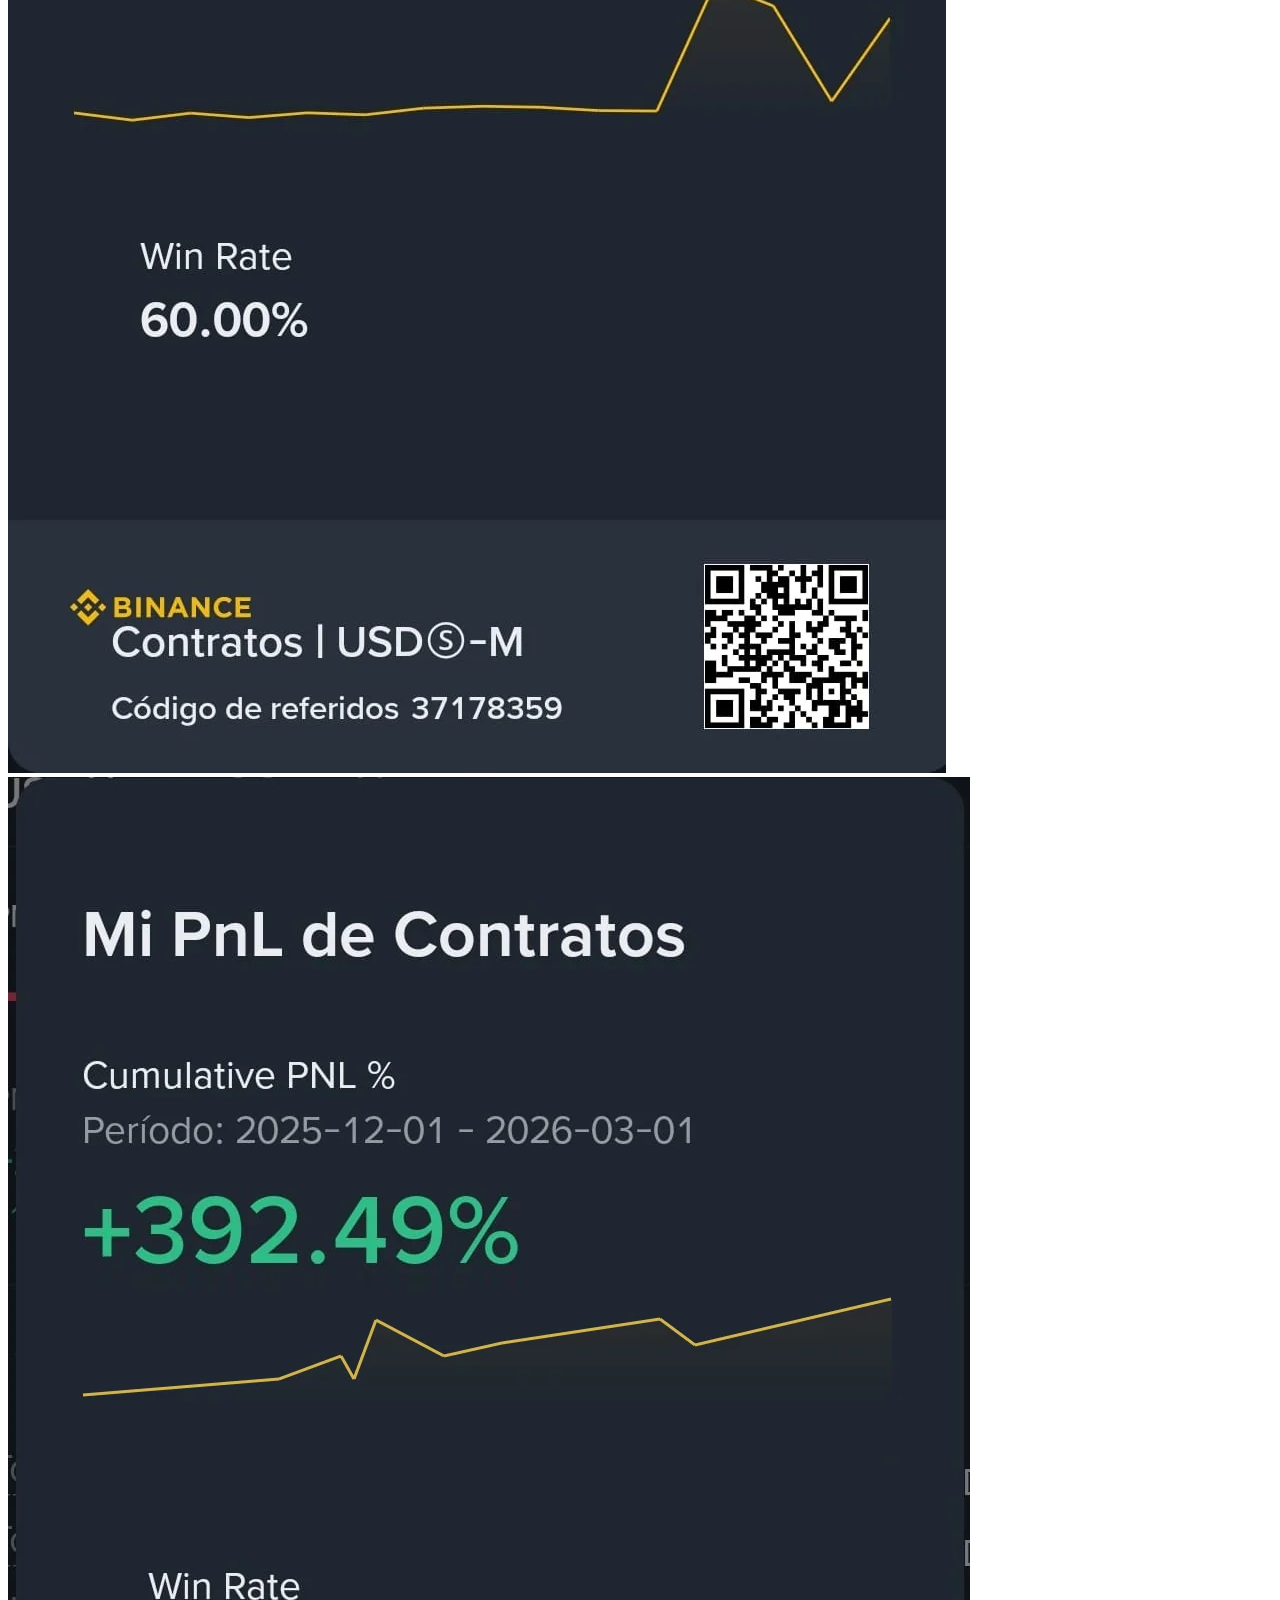
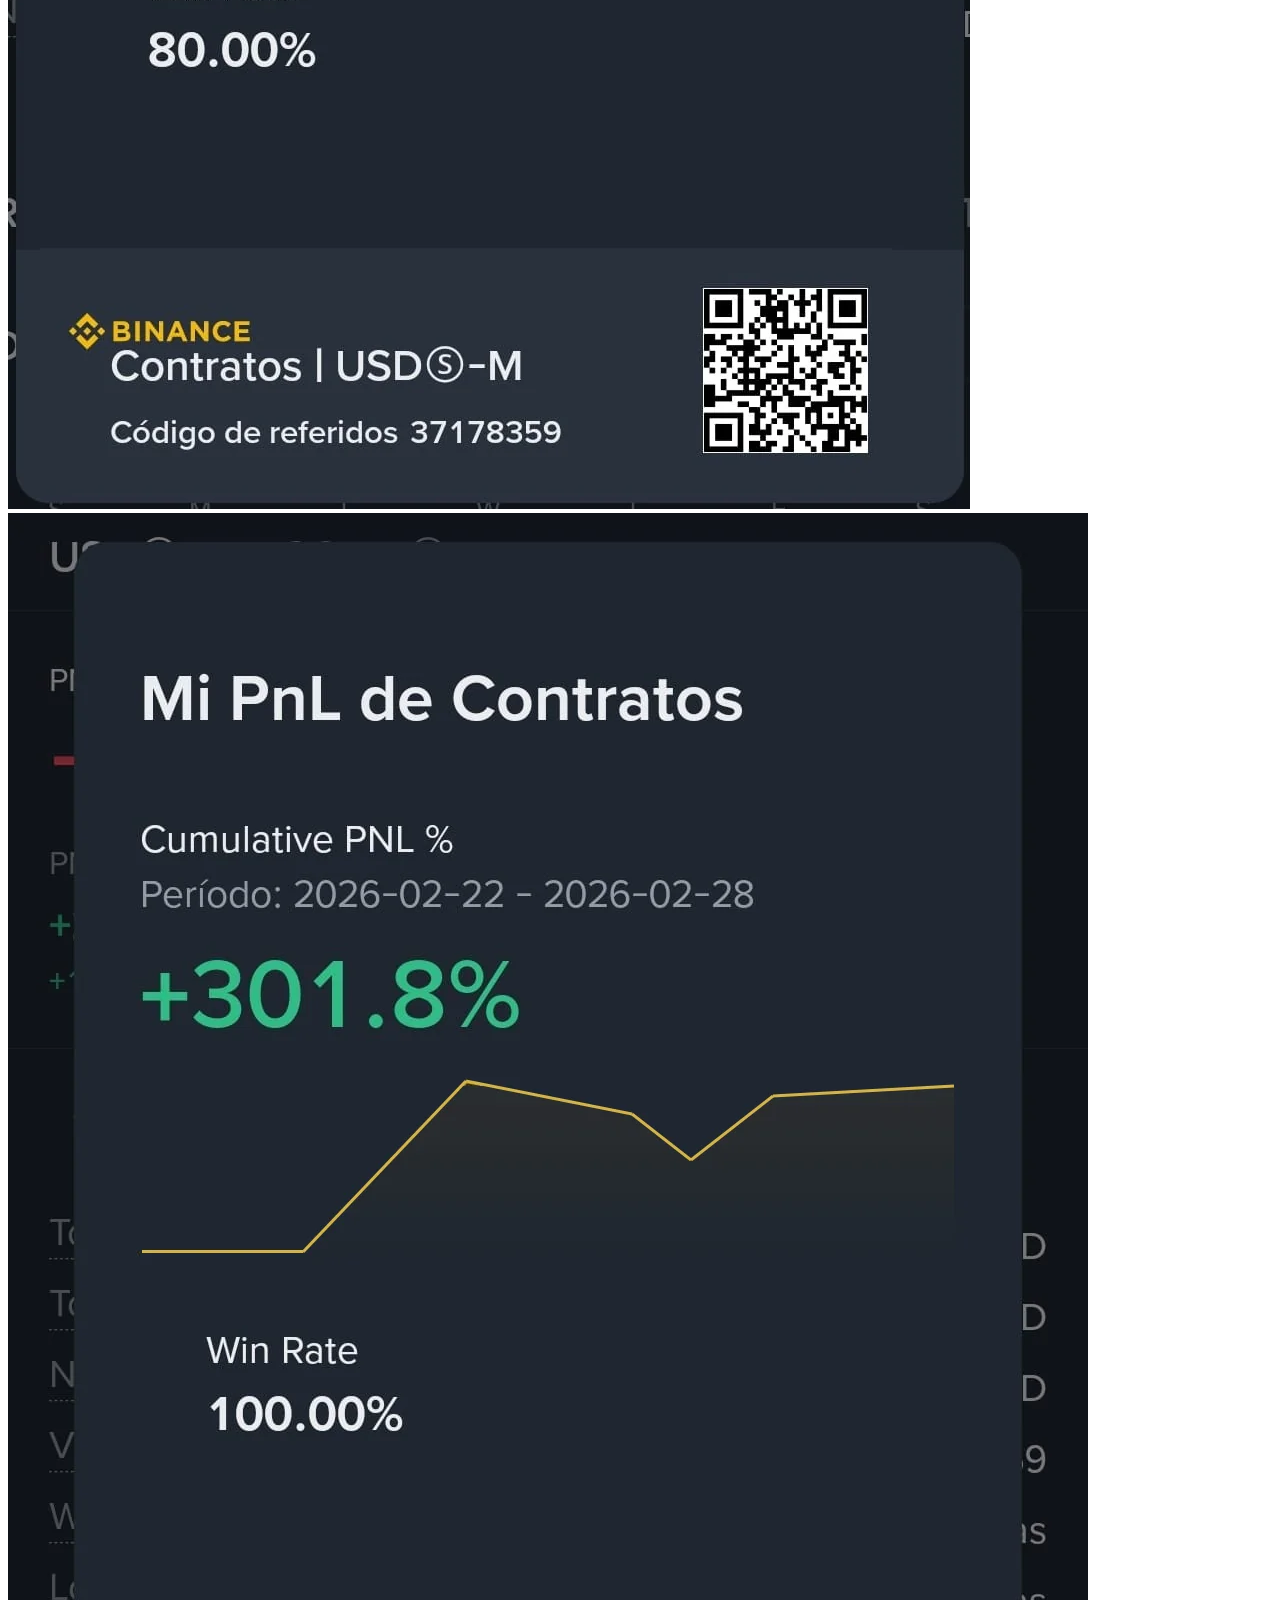
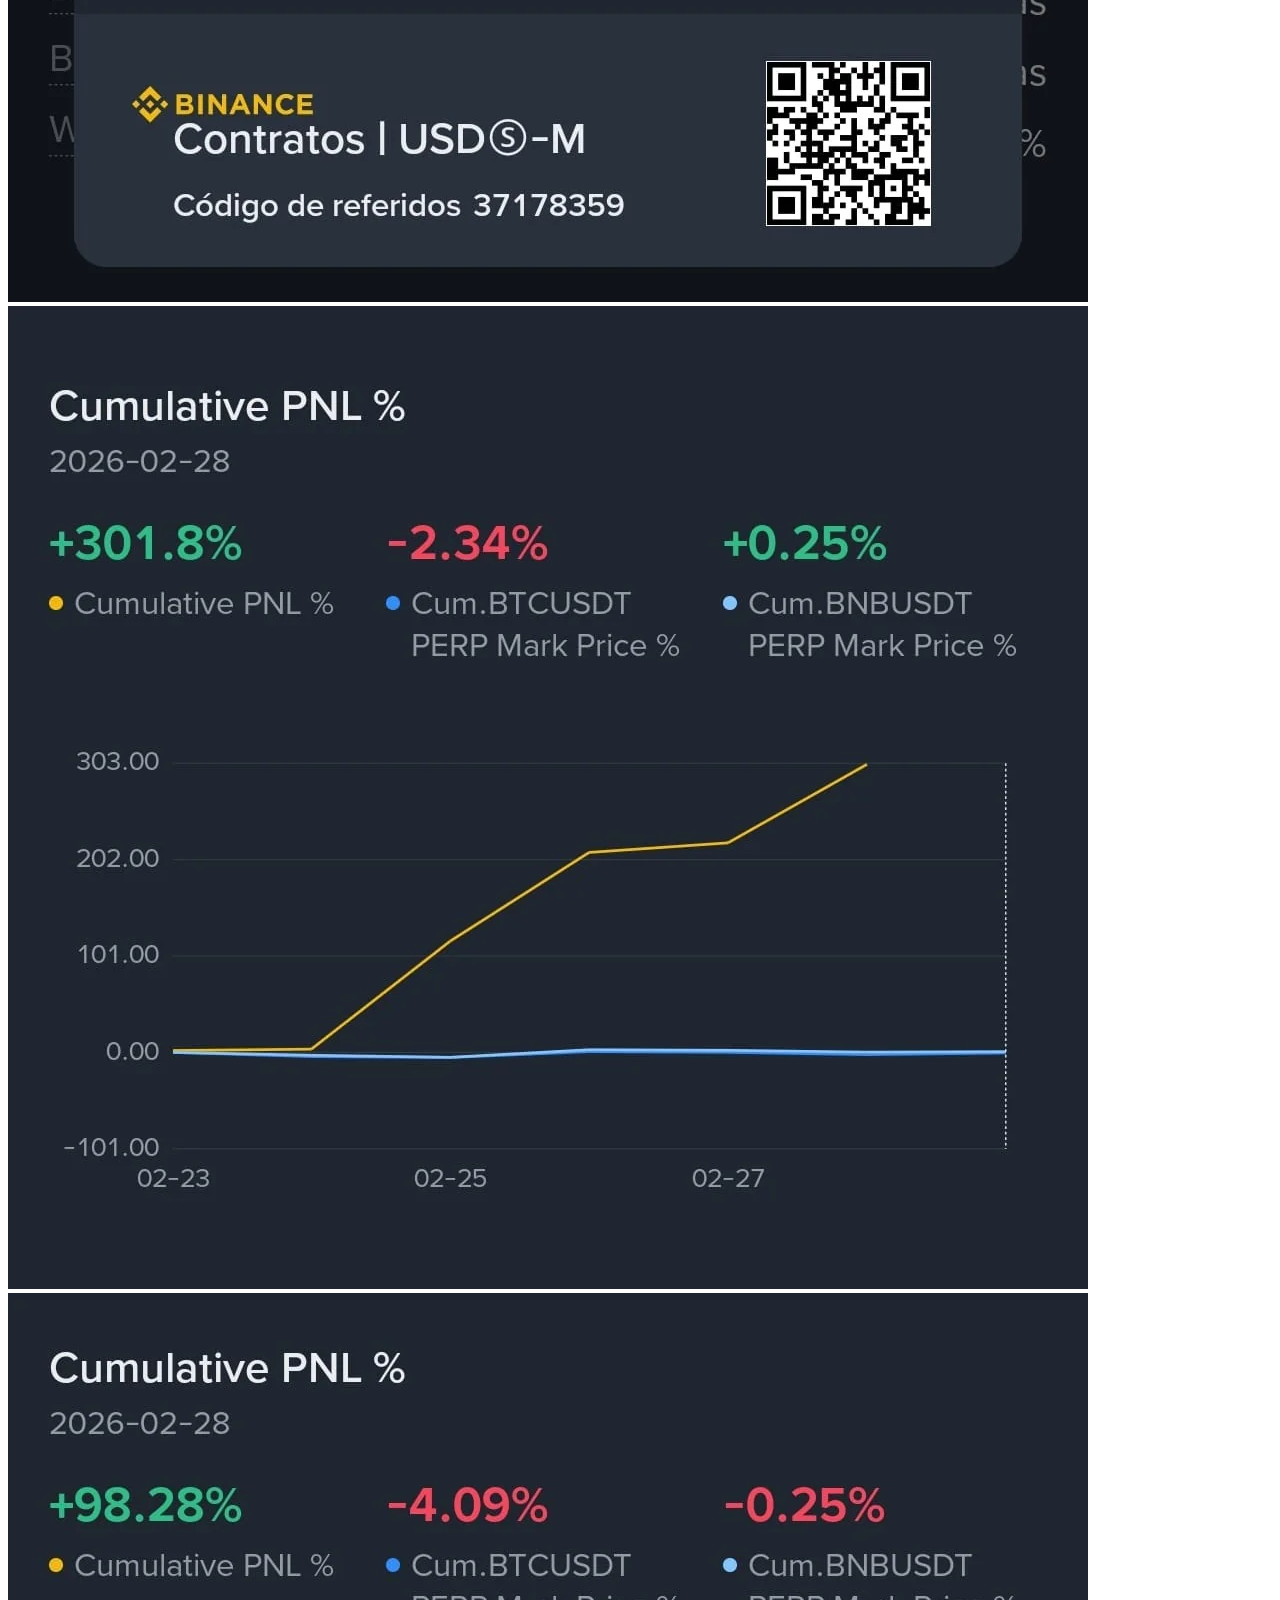
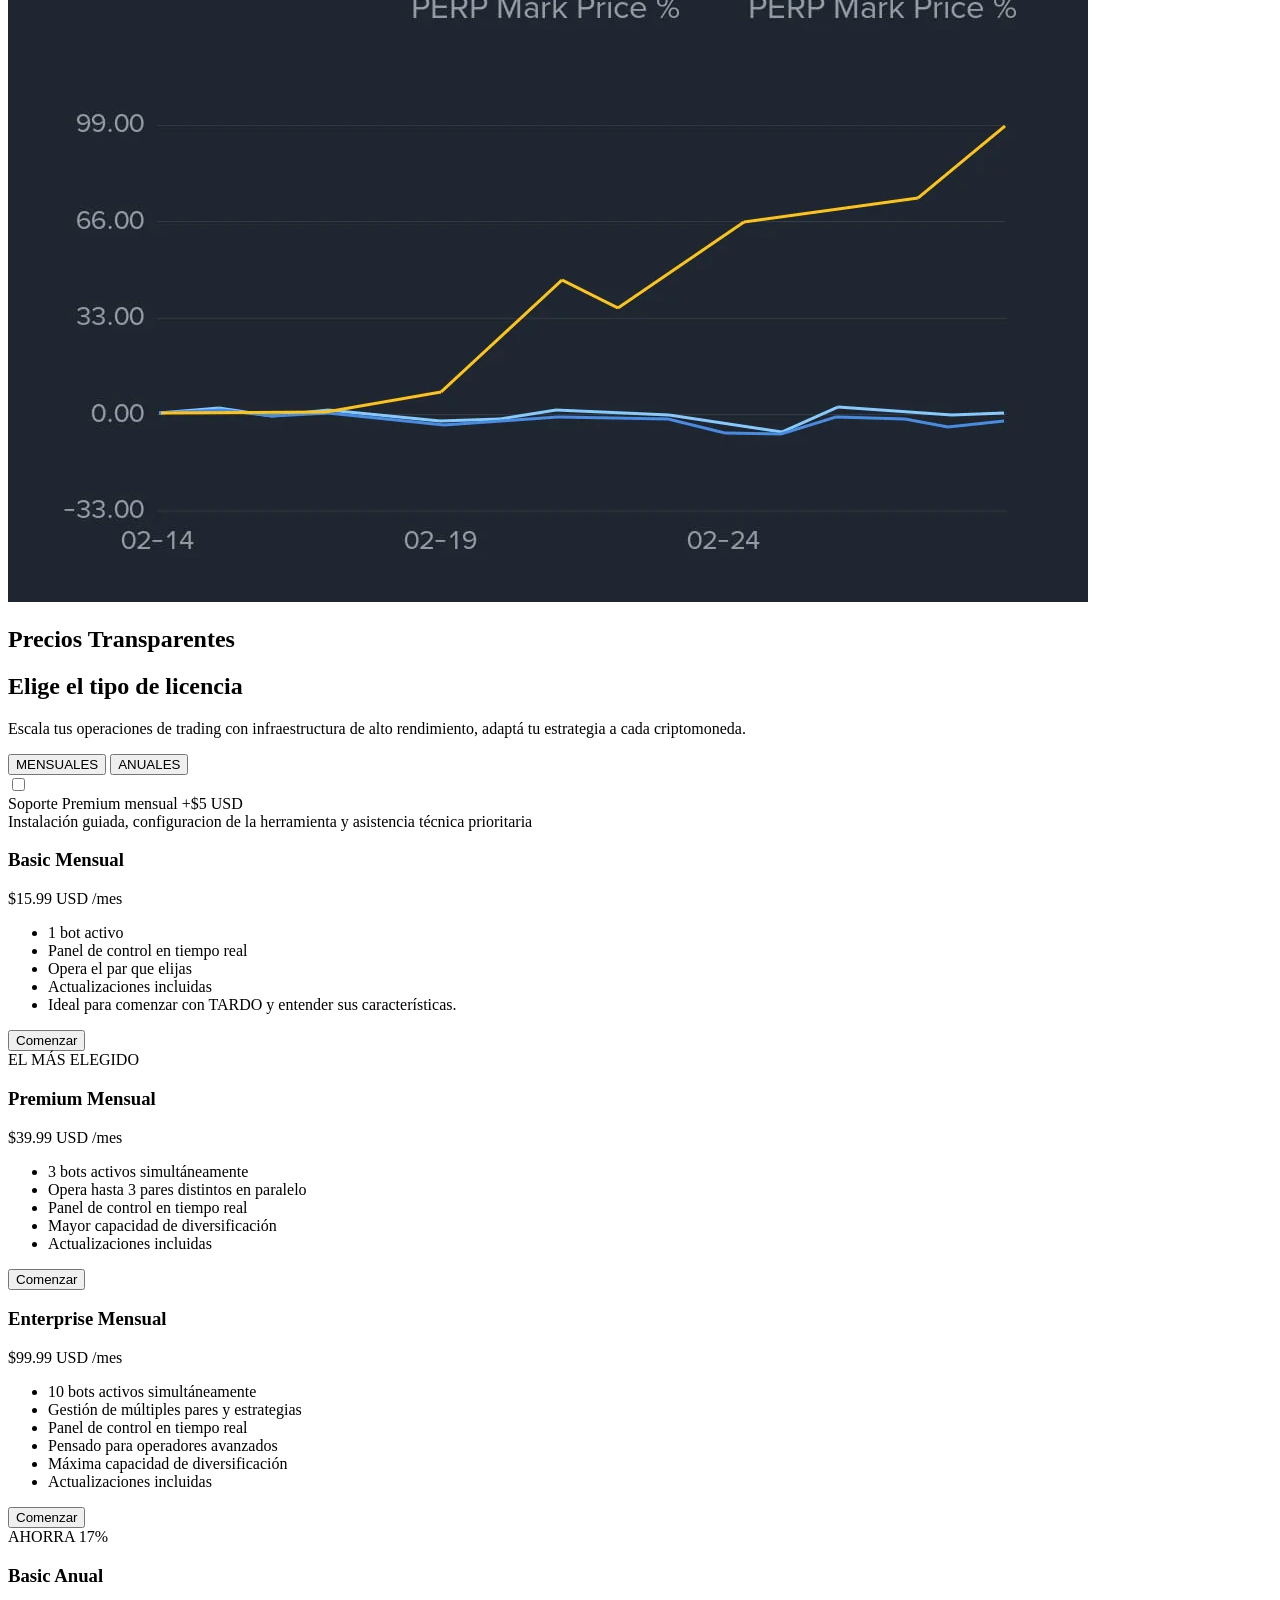
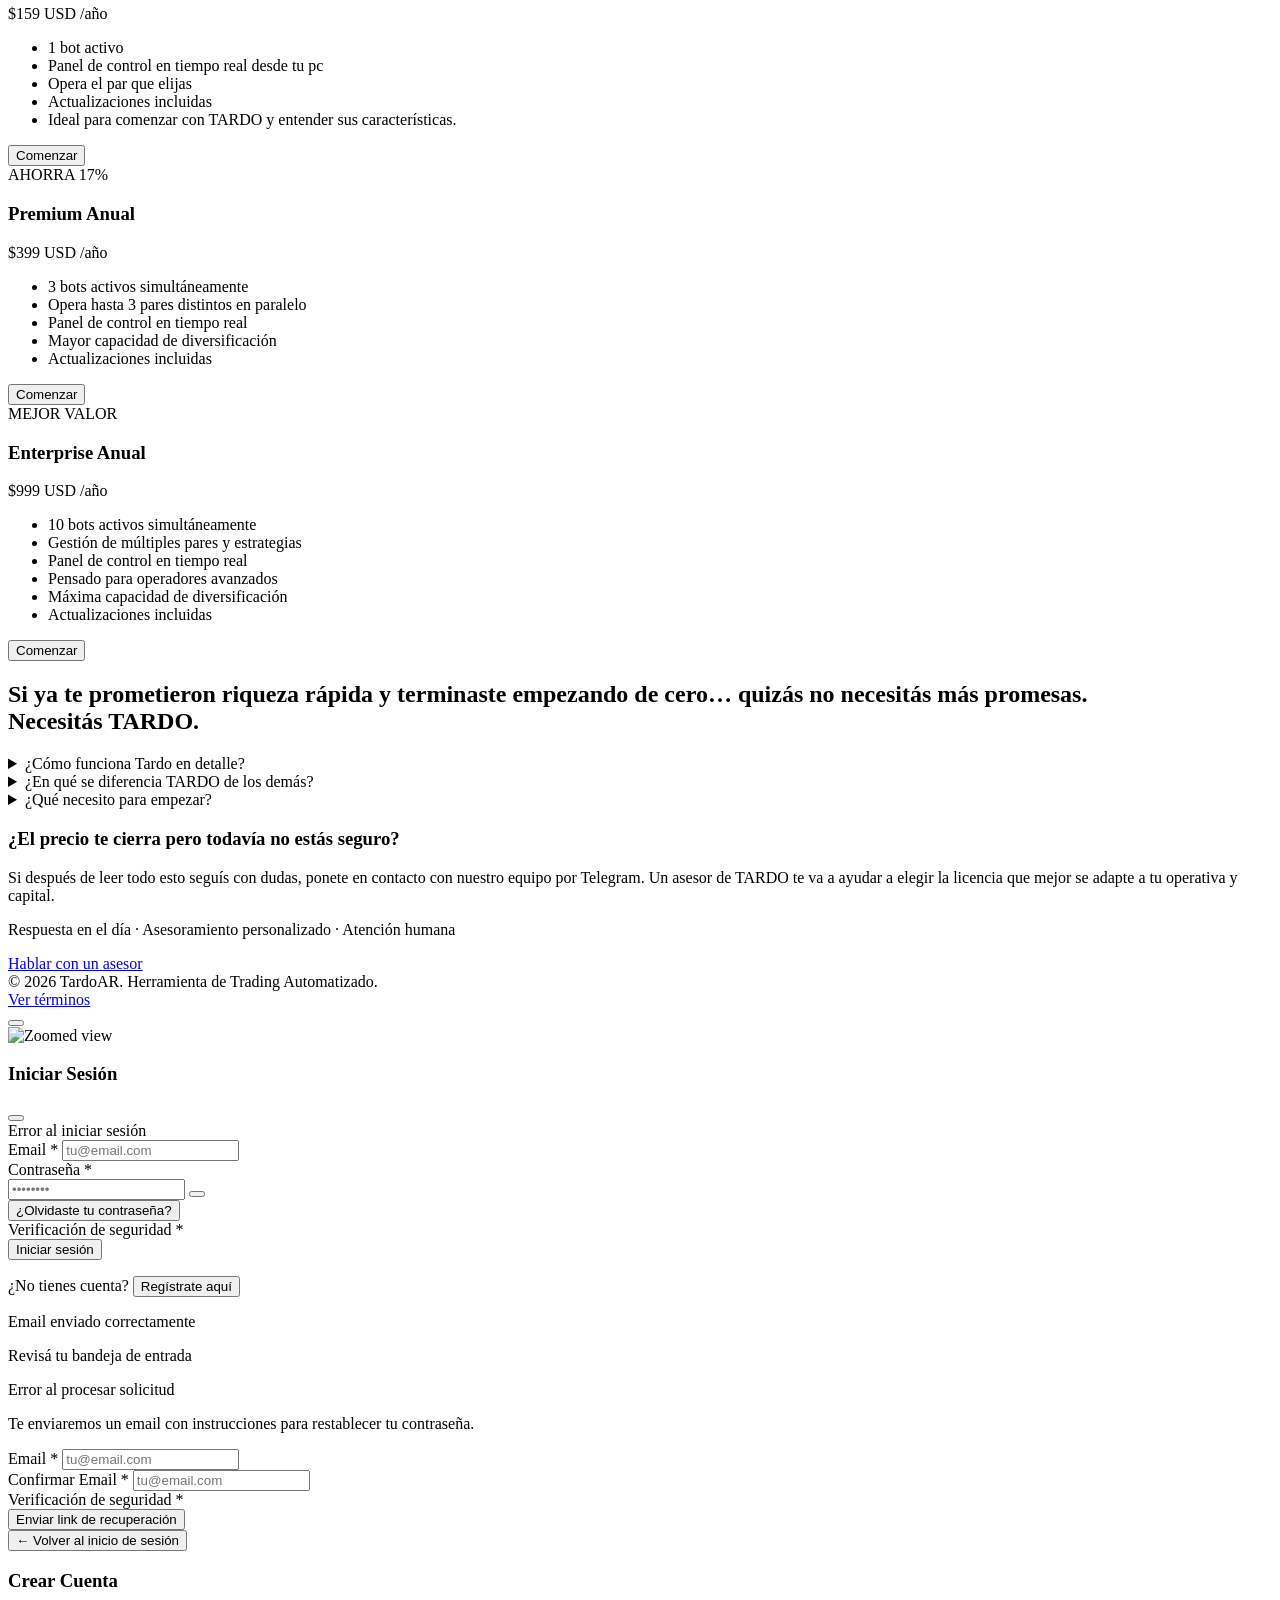
==== commit c18719ca: "nueva versión DEMO" ====
--- a/index.html
+++ b/index.html
@@ -106,6 +106,25 @@
                     <span class="text-xs text-neutral-300 font-medium">Configuración Adaptable</span>
                 </div>
             </div>
+        </div>
+    </section>
+
+    <!-- Demo CTA Section -->
+    <section id="demo" class="relative z-10 py-8 md:py-12 border-y border-white/5">
+        <div class="max-w-6xl mx-auto px-4 sm:px-6 flex justify-center">
+            <button
+                type="button"
+                onclick="openDemoModal()"
+                class="block w-[90%] md:w-full p-0 border-0 bg-transparent cursor-pointer rounded-xl overflow-hidden focus:outline-none focus-visible:ring-2 focus-visible:ring-sky-400/60 transition-opacity hover:opacity-95"
+                aria-label="Solicitar demo gratis por 30 días"
+            >
+                <img
+                    src="images/banners/banner_demo.png"
+                    alt="TardoAR - Prueba gratis por 30 días. 1 bot, sin tarjeta, sin compromiso"
+                    class="w-full h-auto object-contain rounded-xl"
+                    loading="lazy"
+                >
+            </button>
         </div>
     </section>
 
@@ -1244,6 +1263,7 @@
 
     <!-- Authentication & Components -->
     <script src="js/turnstile.js"></script>
+    <script src="js/demo.js"></script>
     <script src="js/auth.js"></script>
     <script src="js/components.js"></script>
 
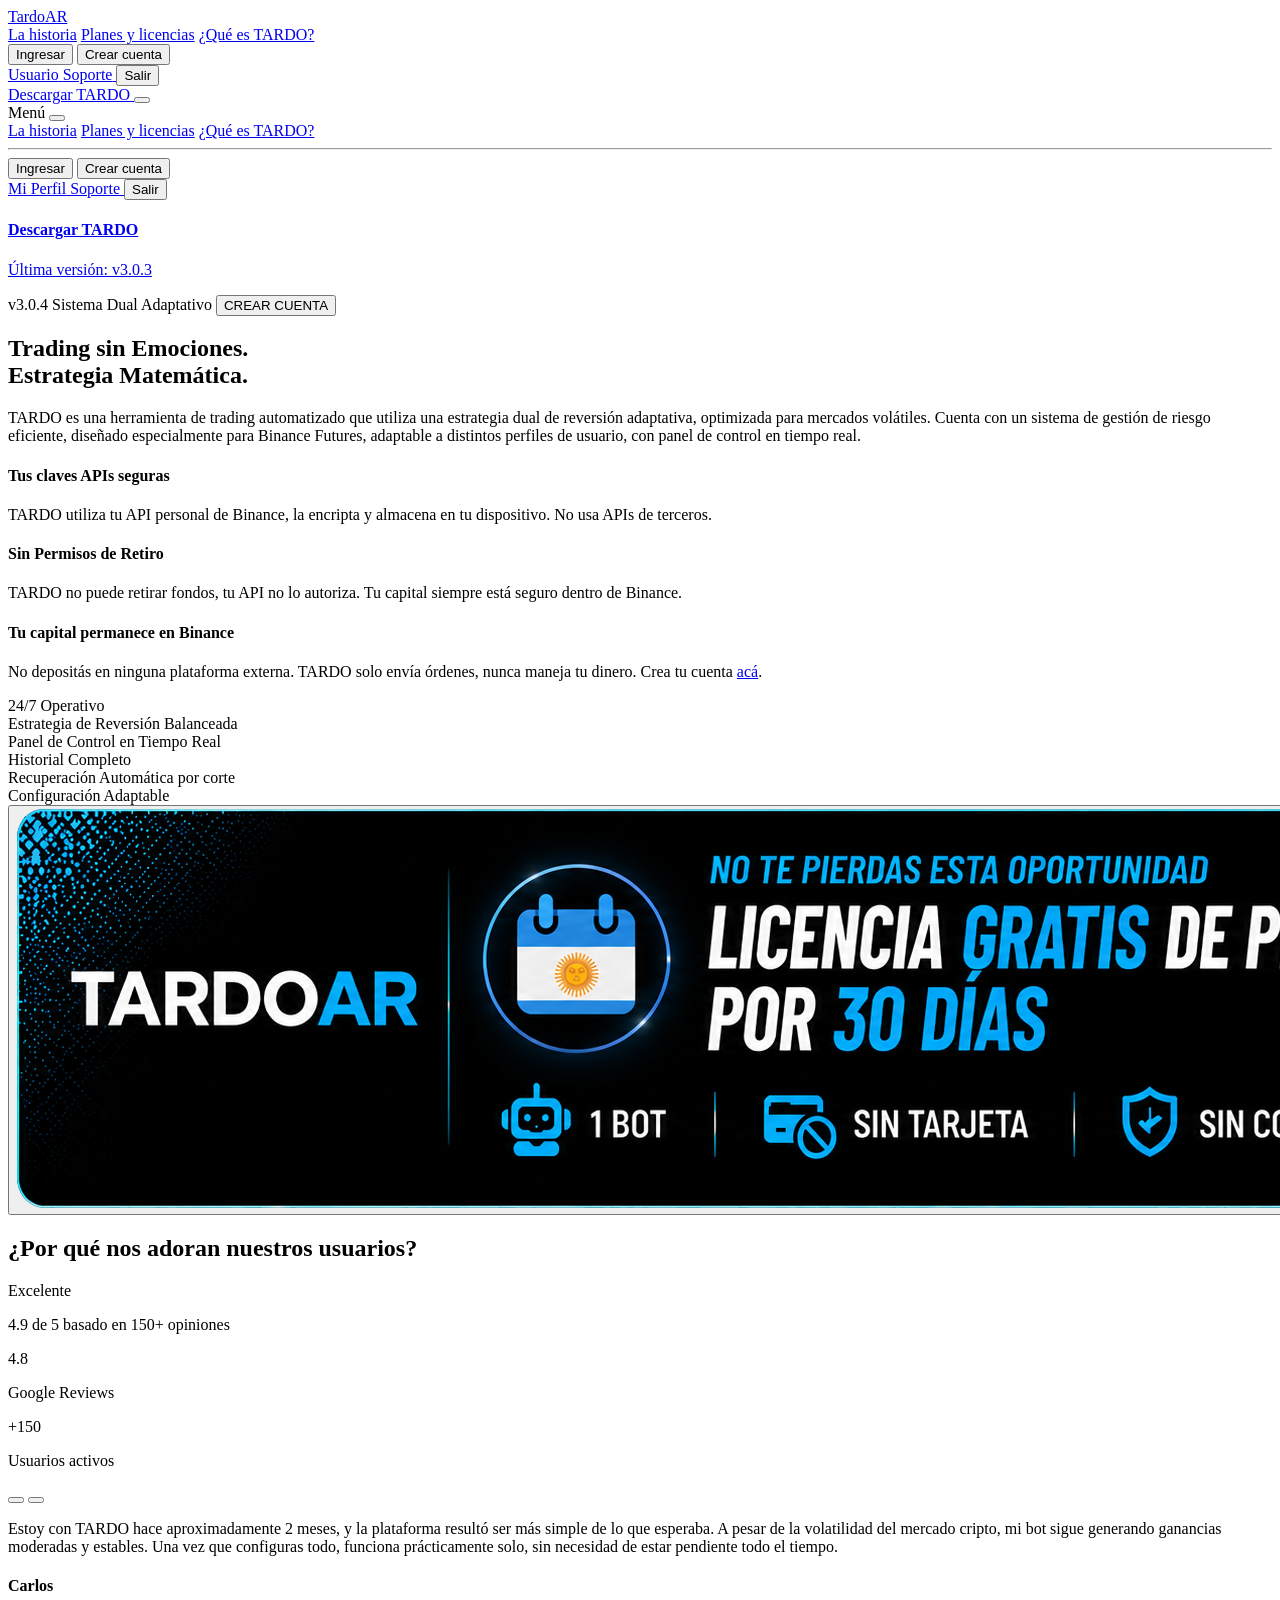
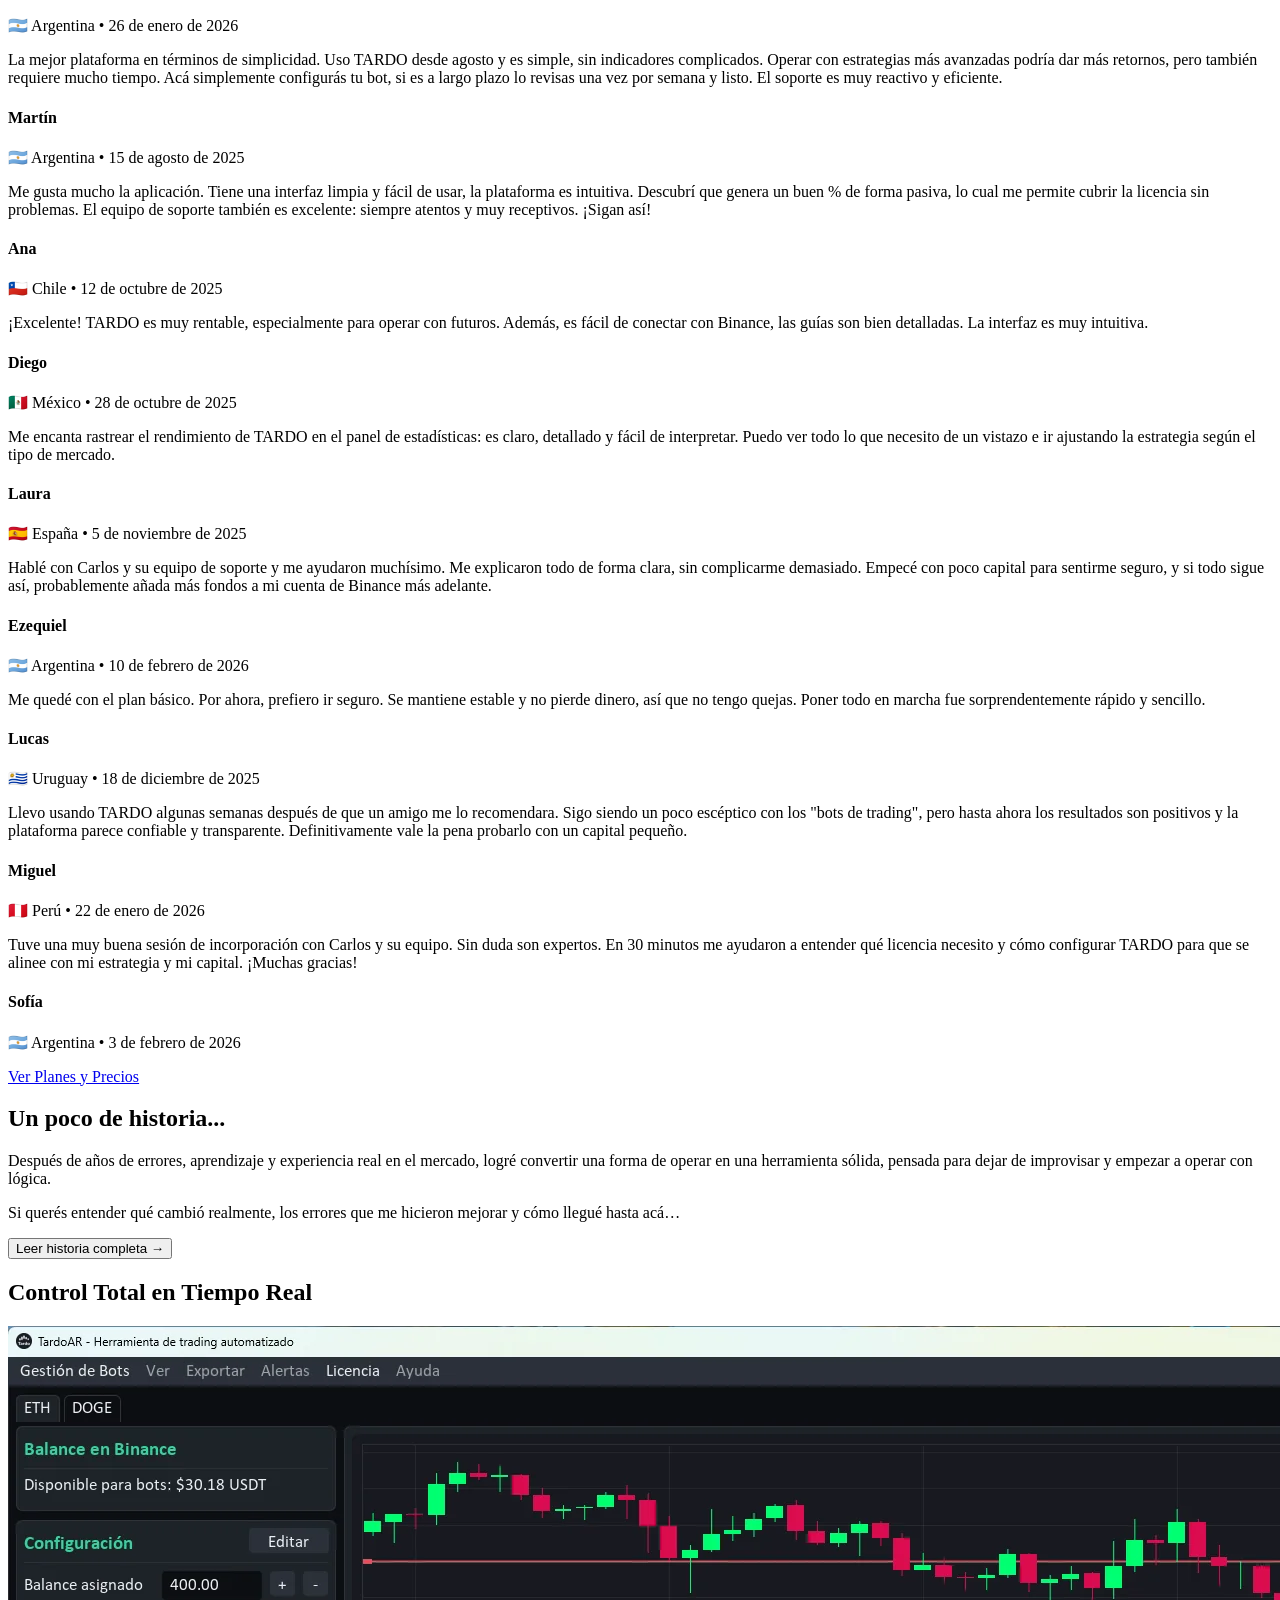
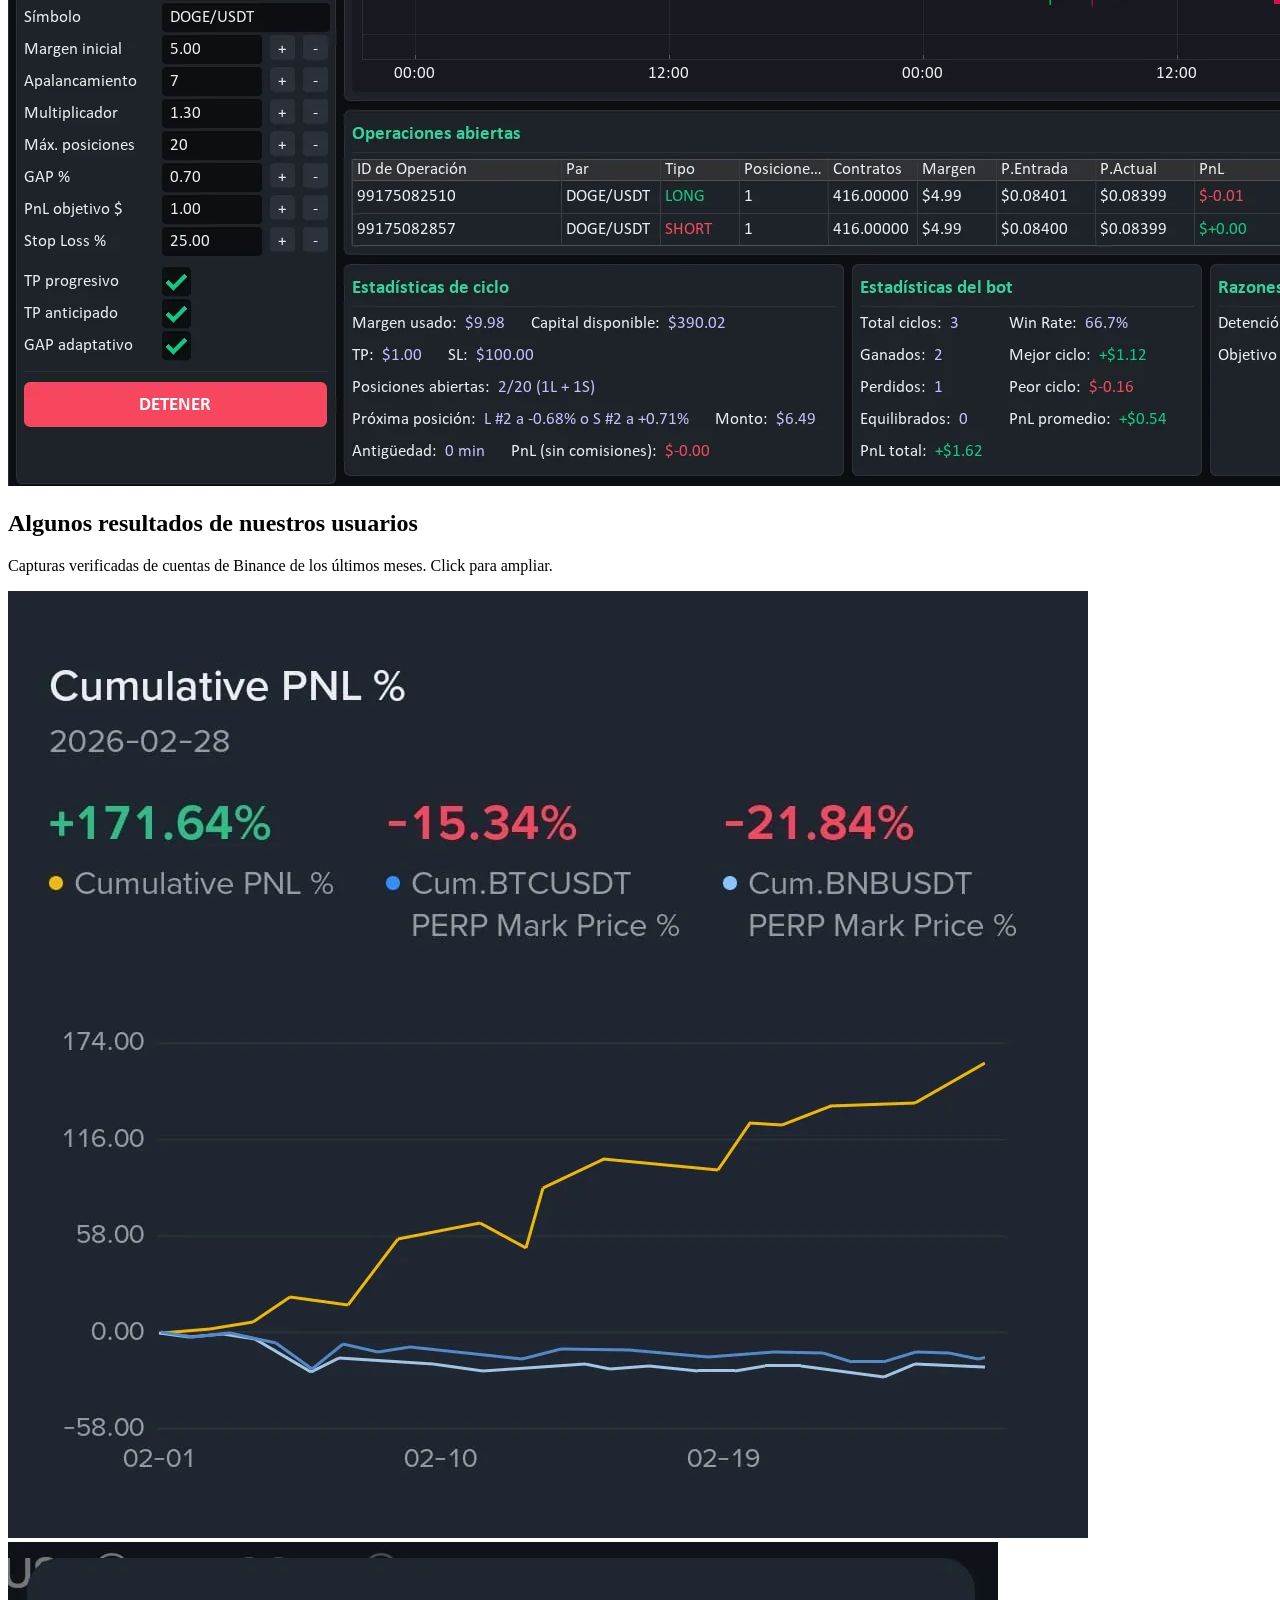
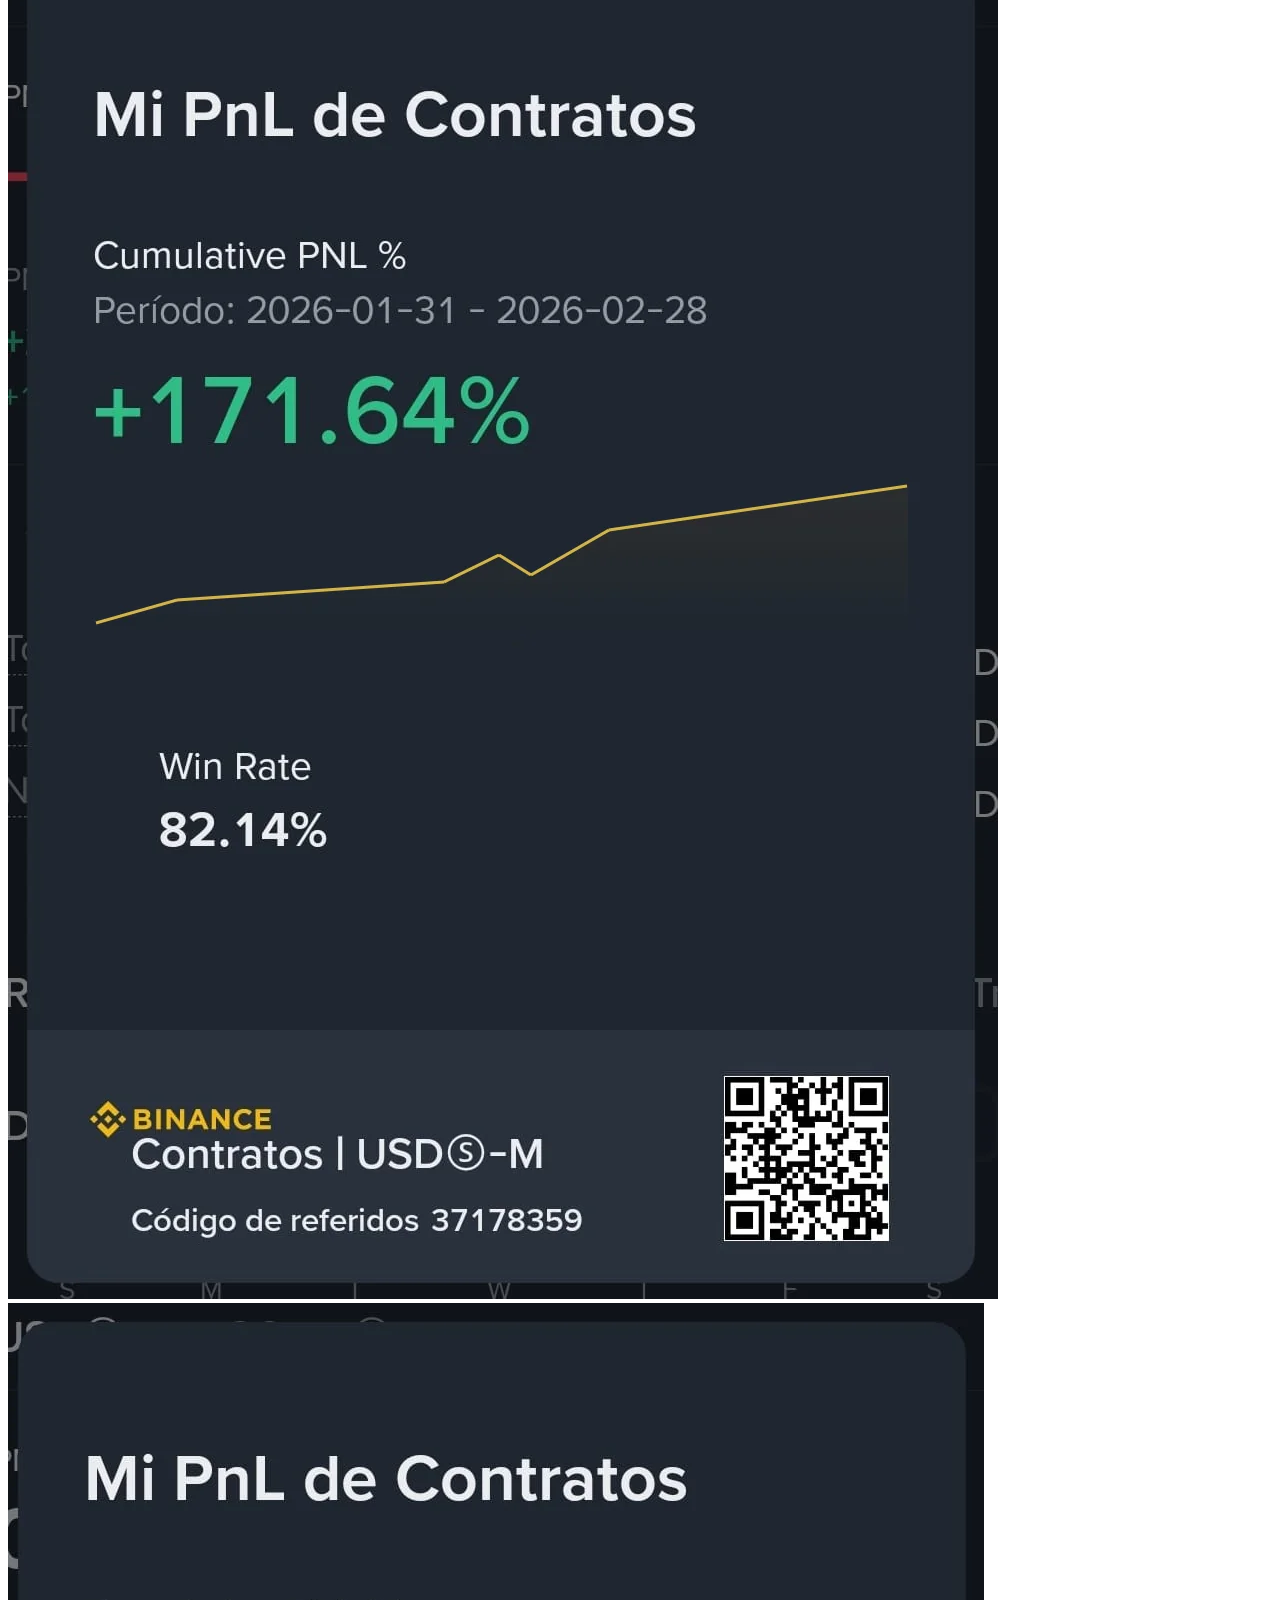
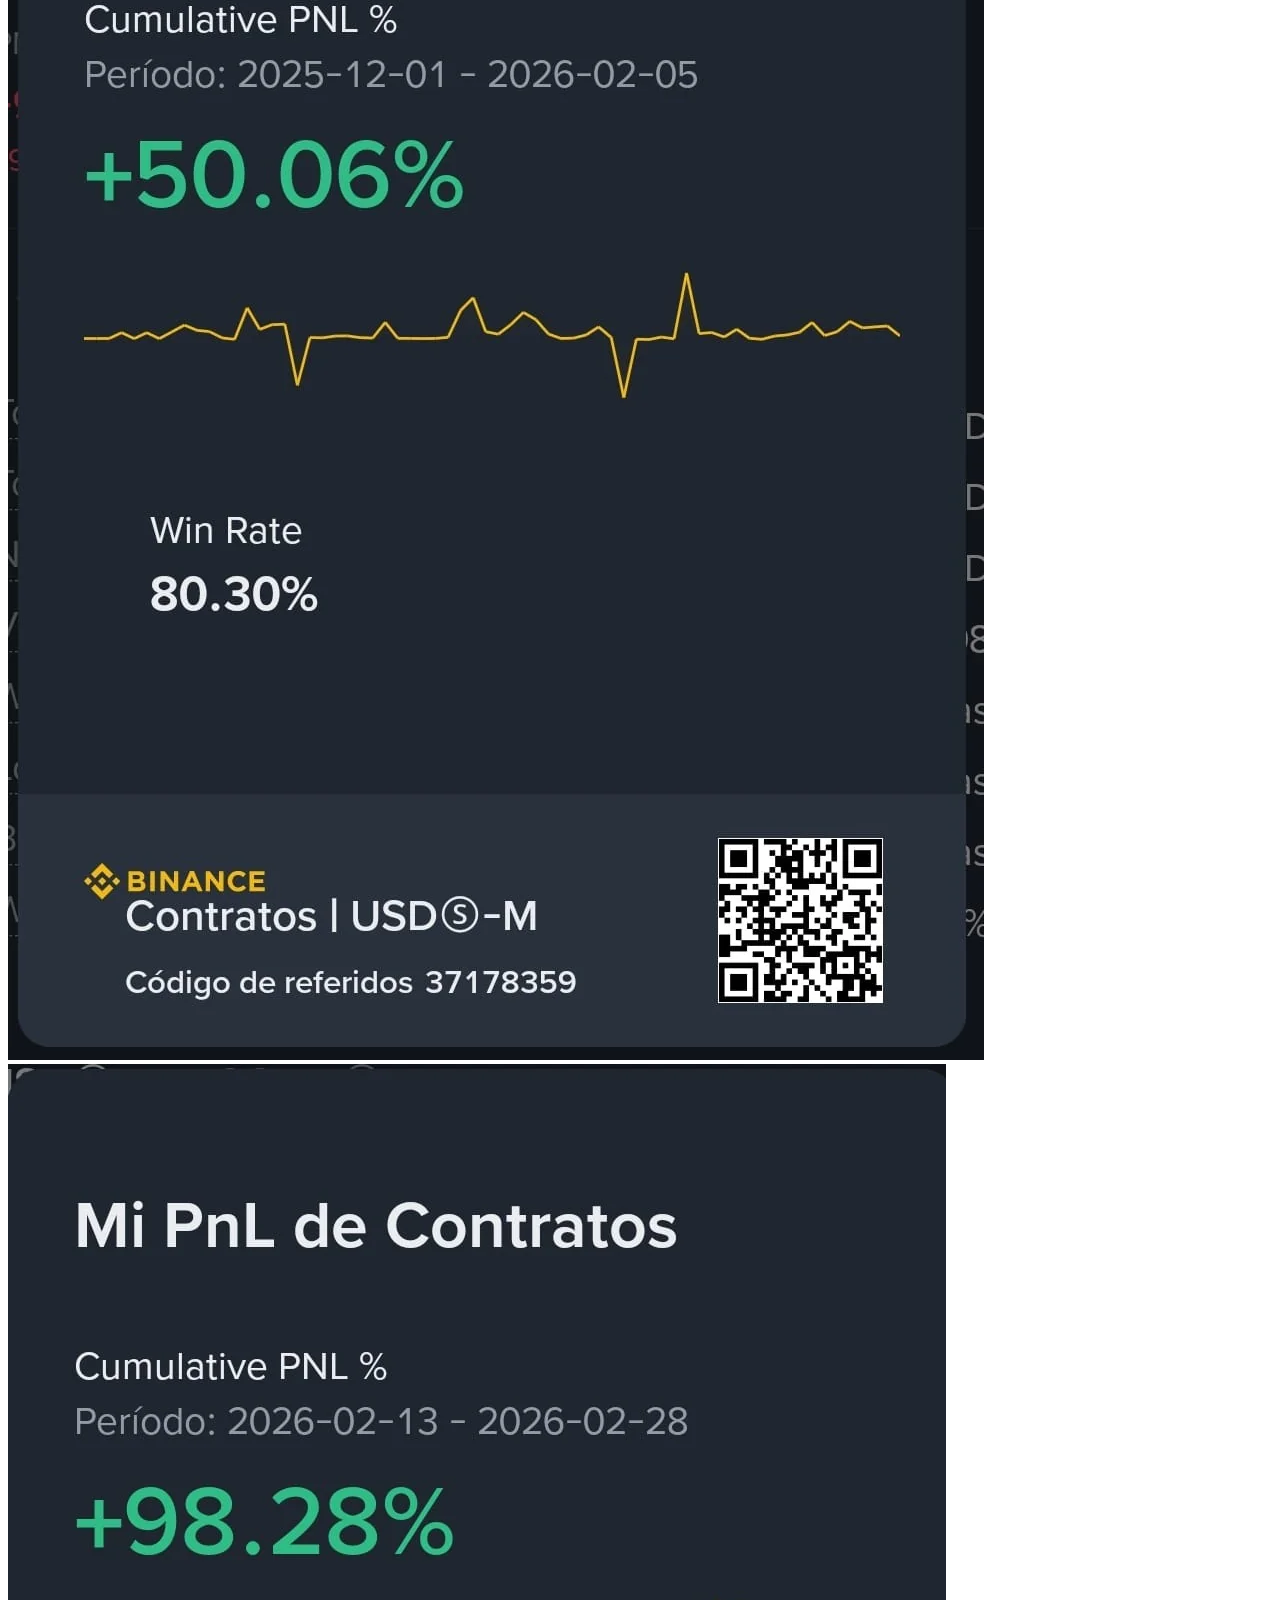
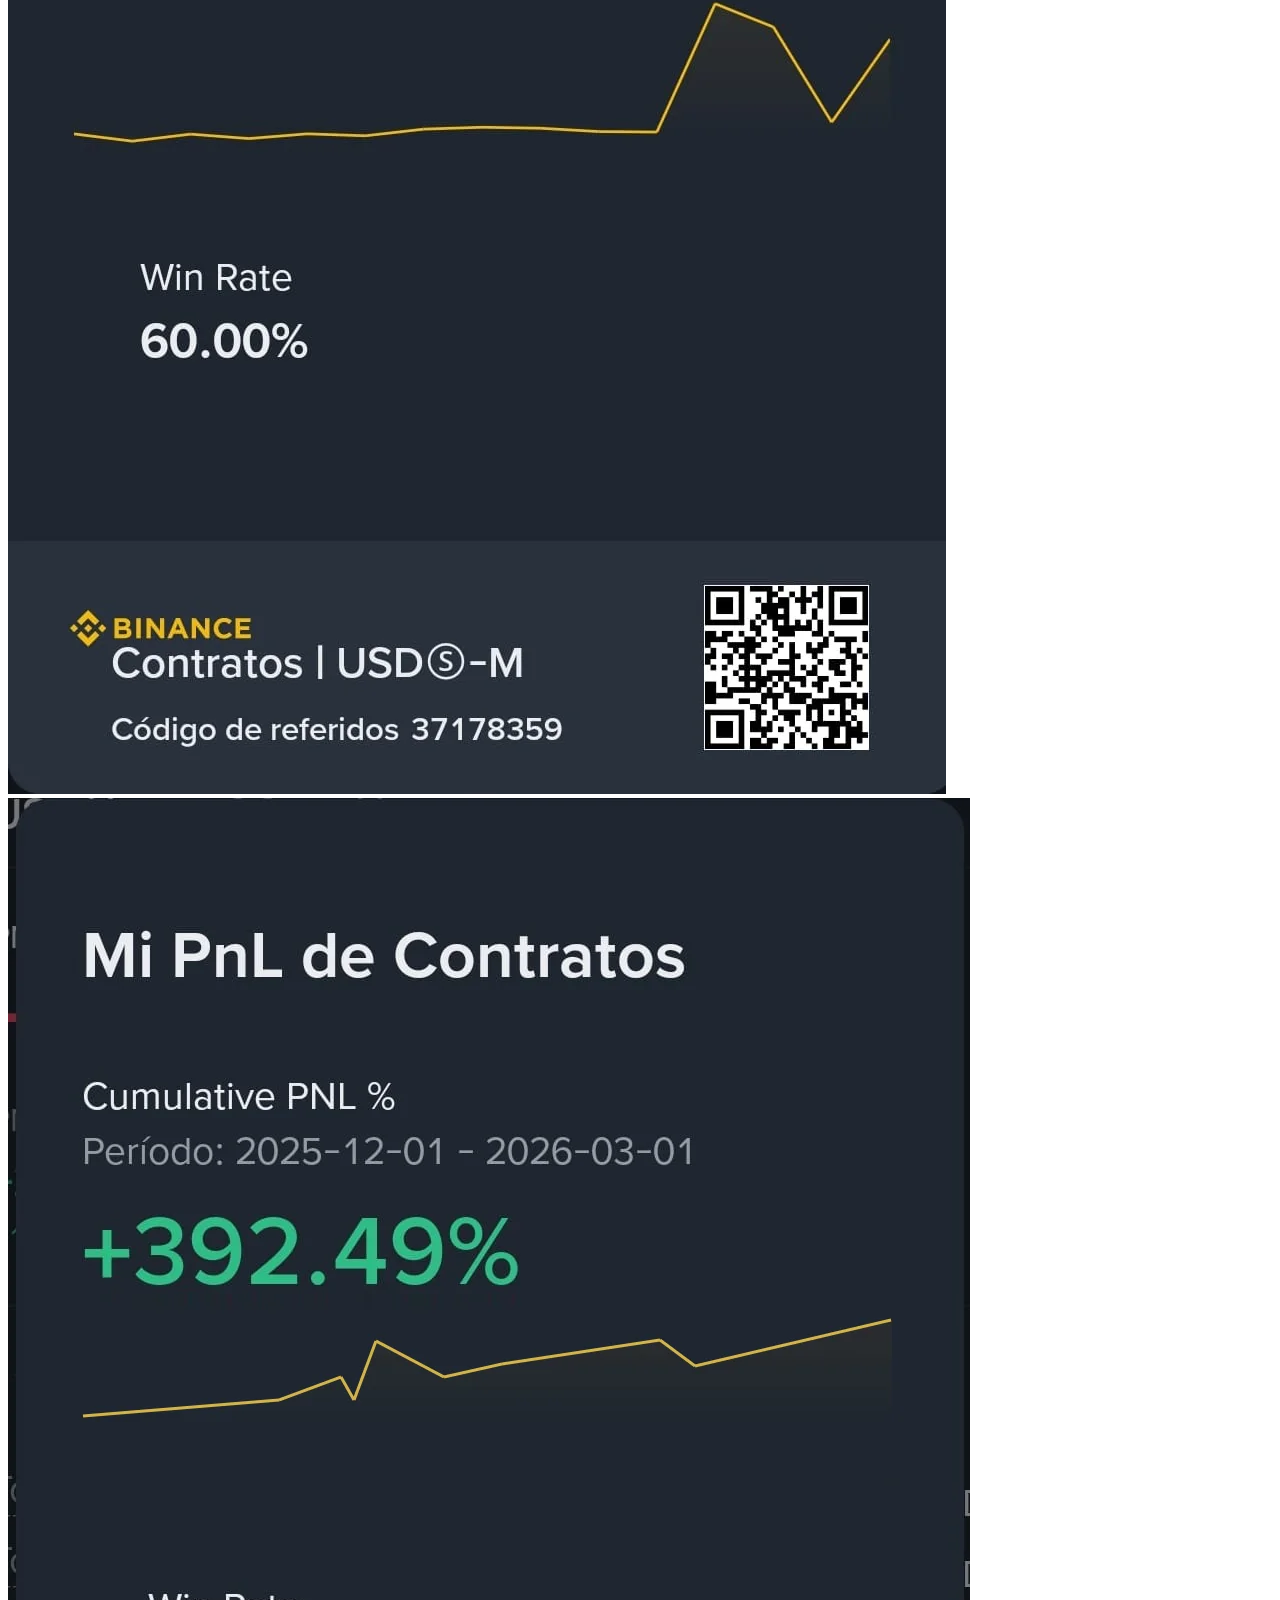
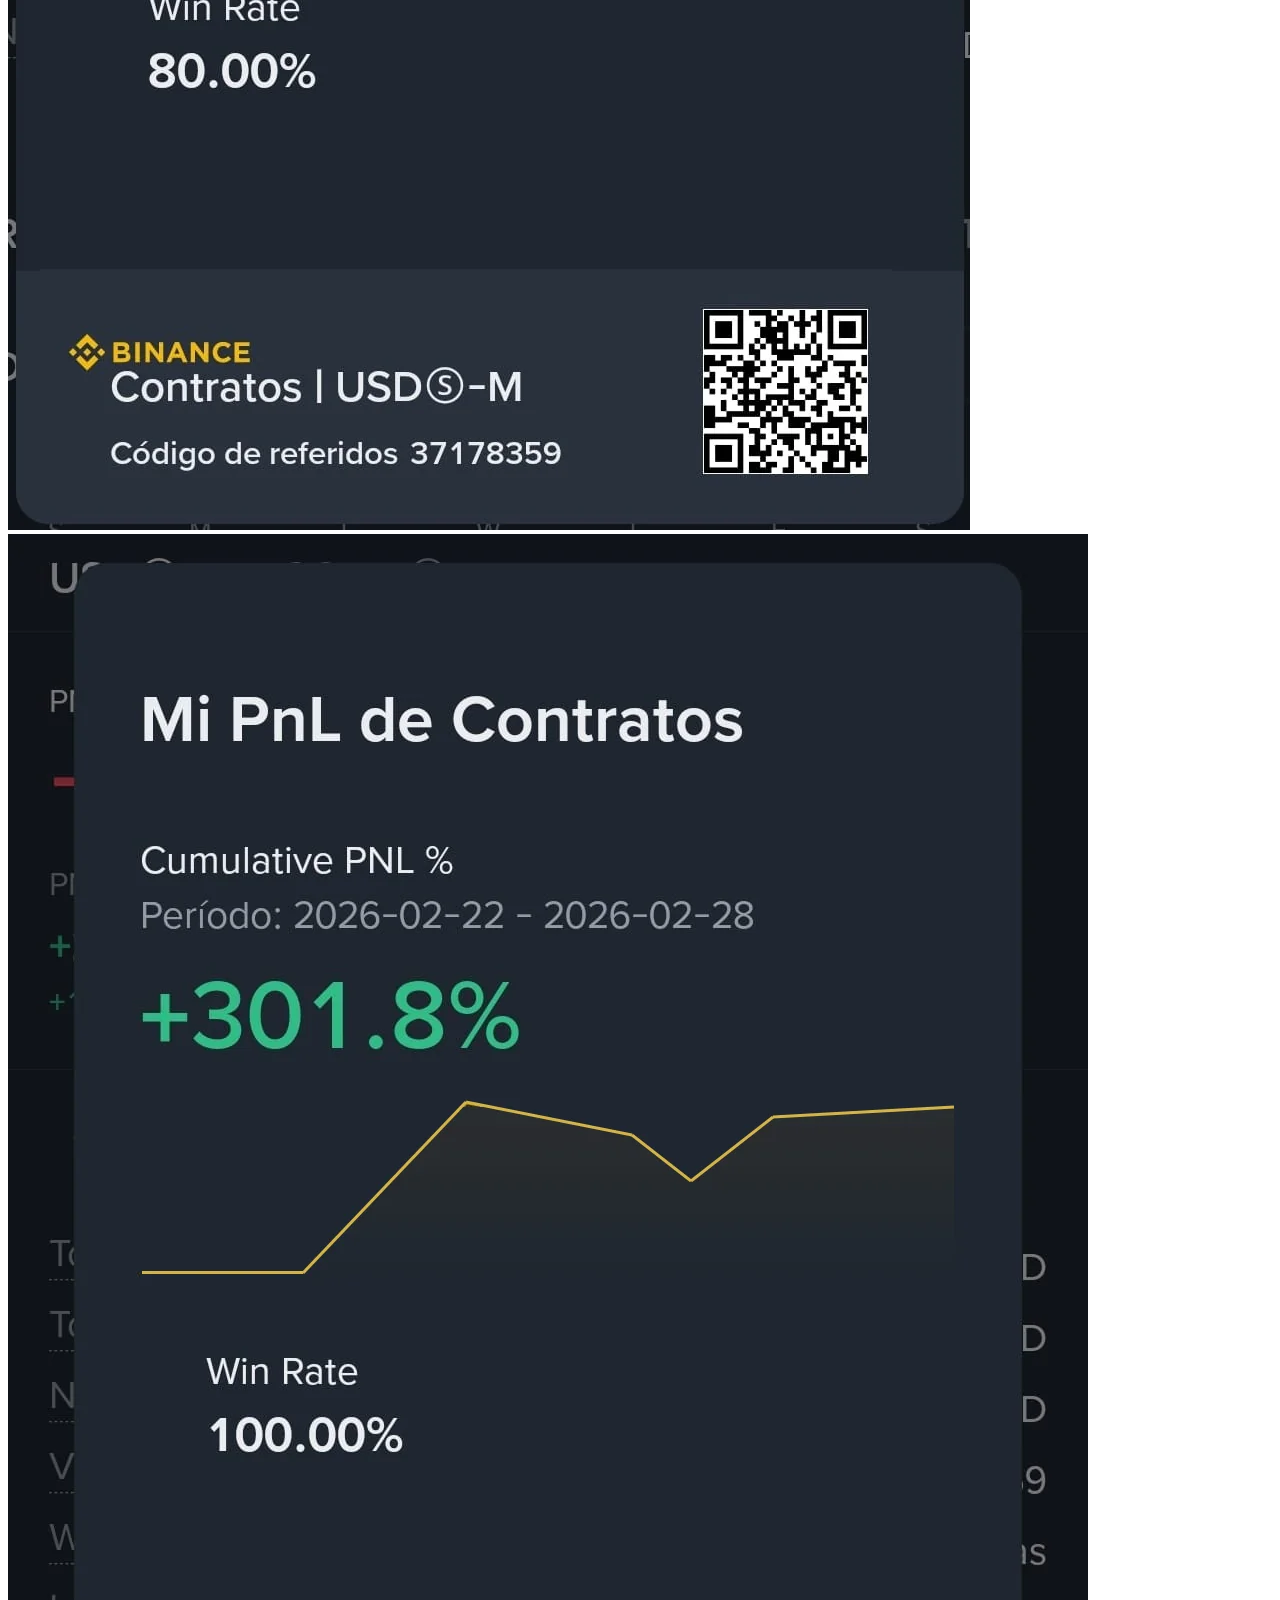
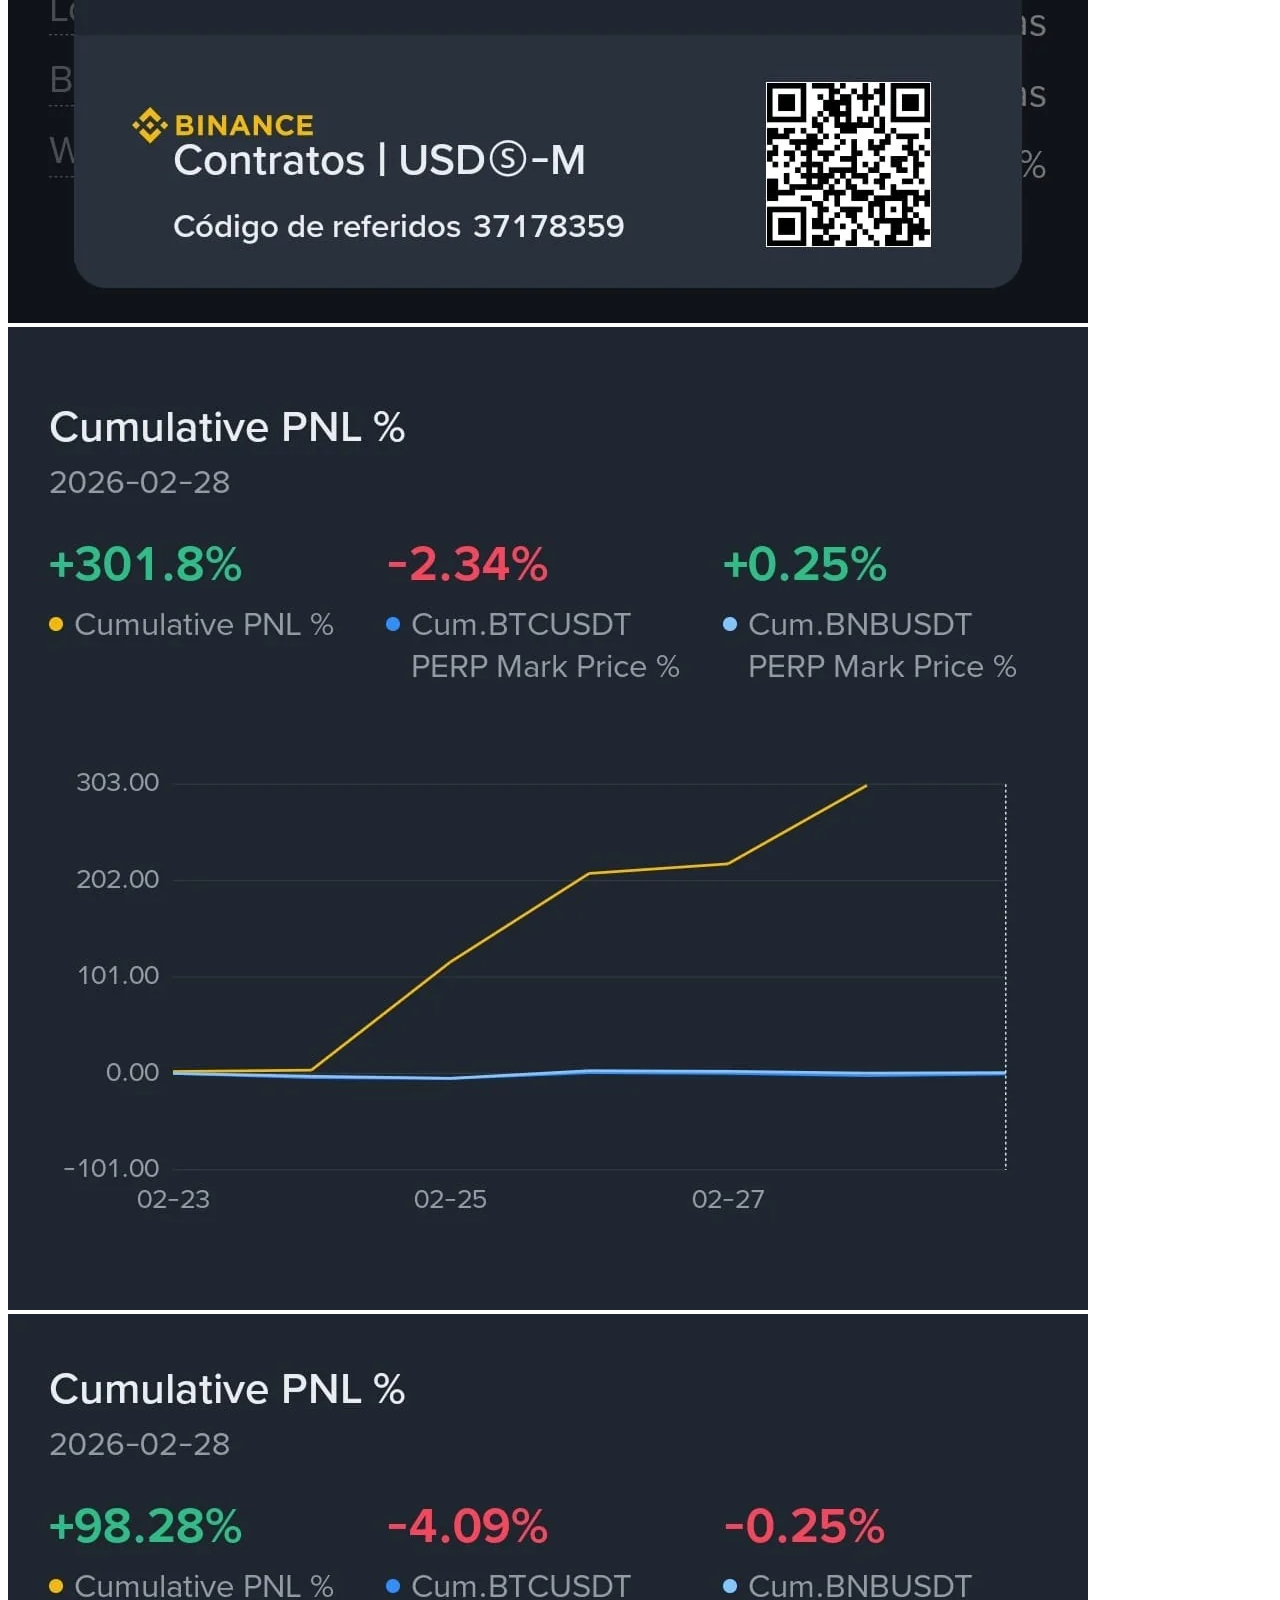
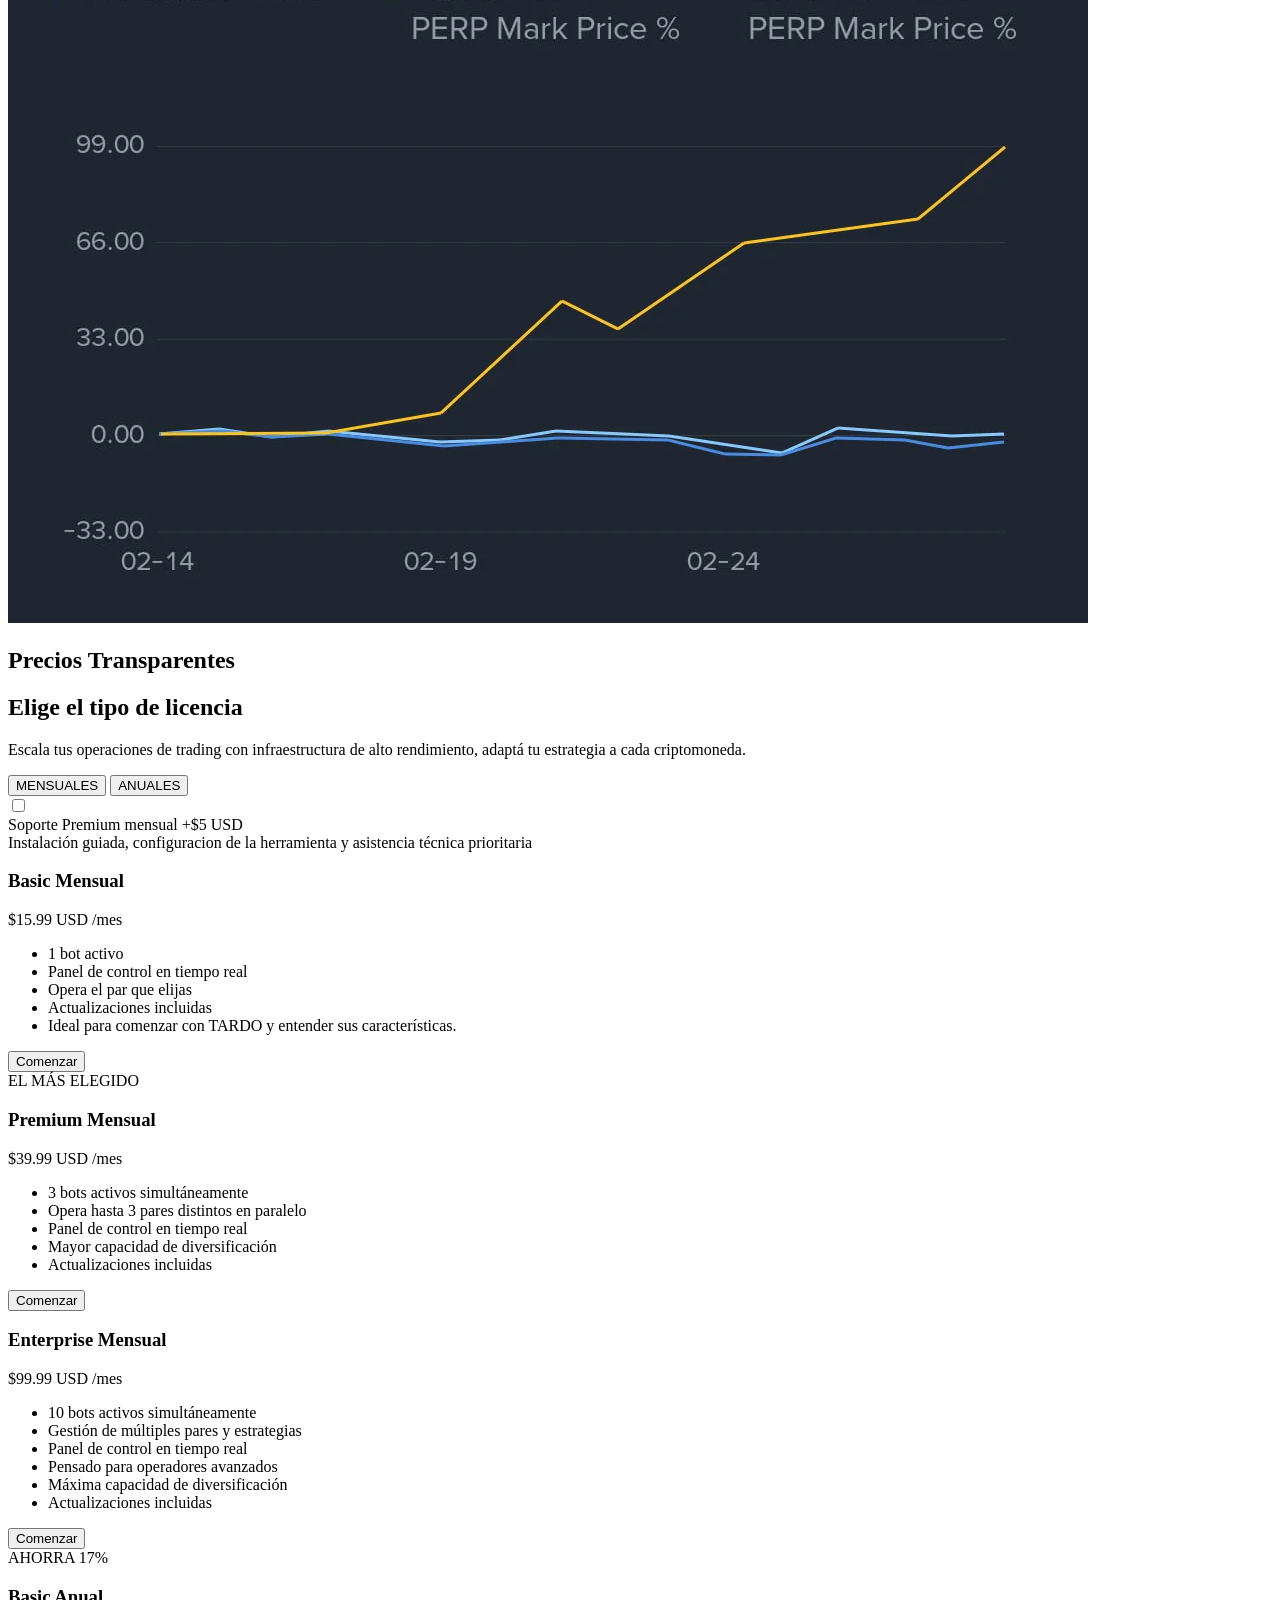
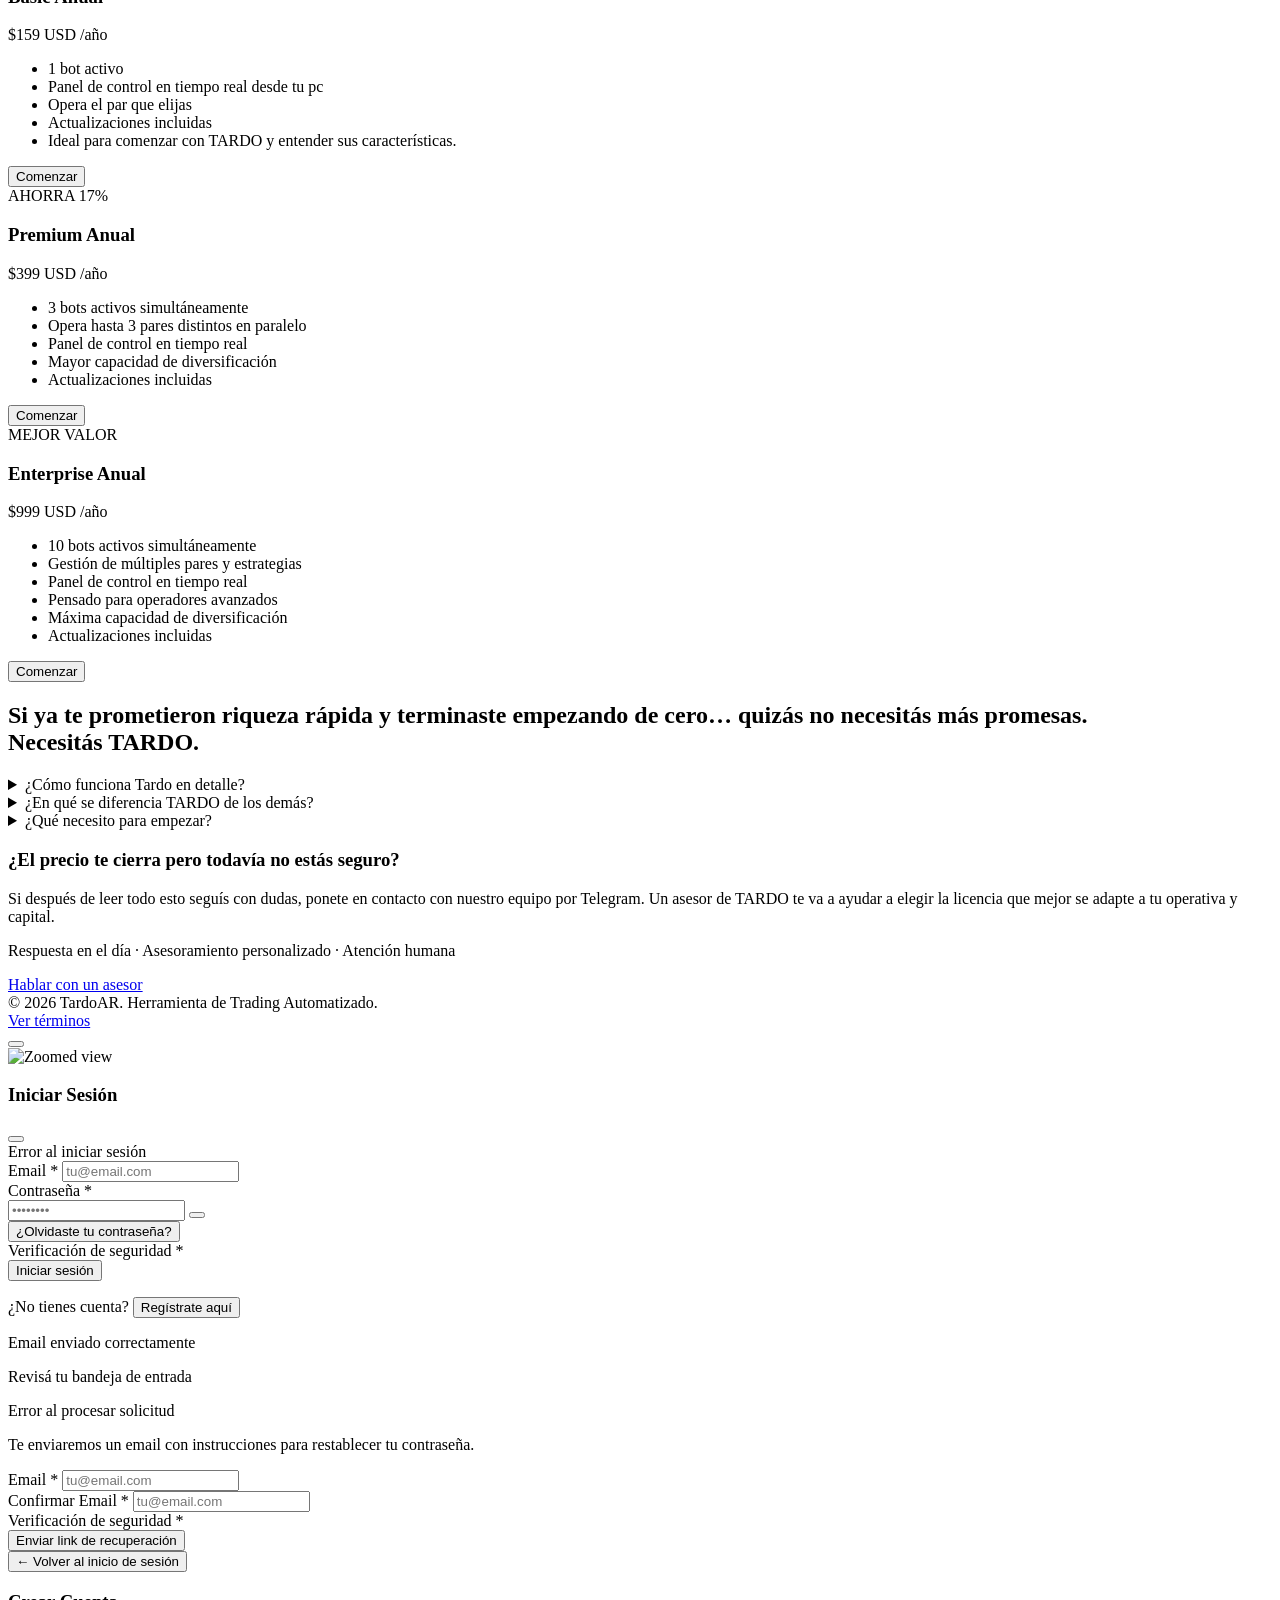
==== commit 8355a938: "nueva versión DEMO" ====
--- a/index.html
+++ b/index.html
@@ -118,12 +118,18 @@
                 class="block w-[90%] md:w-full p-0 border-0 bg-transparent cursor-pointer rounded-xl overflow-hidden focus:outline-none focus-visible:ring-2 focus-visible:ring-sky-400/60 transition-opacity hover:opacity-95"
                 aria-label="Solicitar demo gratis por 30 días"
             >
-                <img
-                    src="images/banners/banner_demo.png"
-                    alt="TardoAR - Prueba gratis por 30 días. 1 bot, sin tarjeta, sin compromiso"
-                    class="w-full h-auto object-contain rounded-xl"
-                    loading="lazy"
-                >
+                <picture>
+                    <source
+                        media="(max-width: 767px)"
+                        srcset="images/banners/banner_demo_movil.png"
+                    >
+                    <img
+                        src="images/banners/banner_demo.png"
+                        alt="TardoAR - Prueba gratis por 30 días. 1 bot, sin tarjeta, sin compromiso"
+                        class="w-full h-auto object-contain rounded-xl"
+                        loading="lazy"
+                    >
+                </picture>
             </button>
         </div>
     </section>
